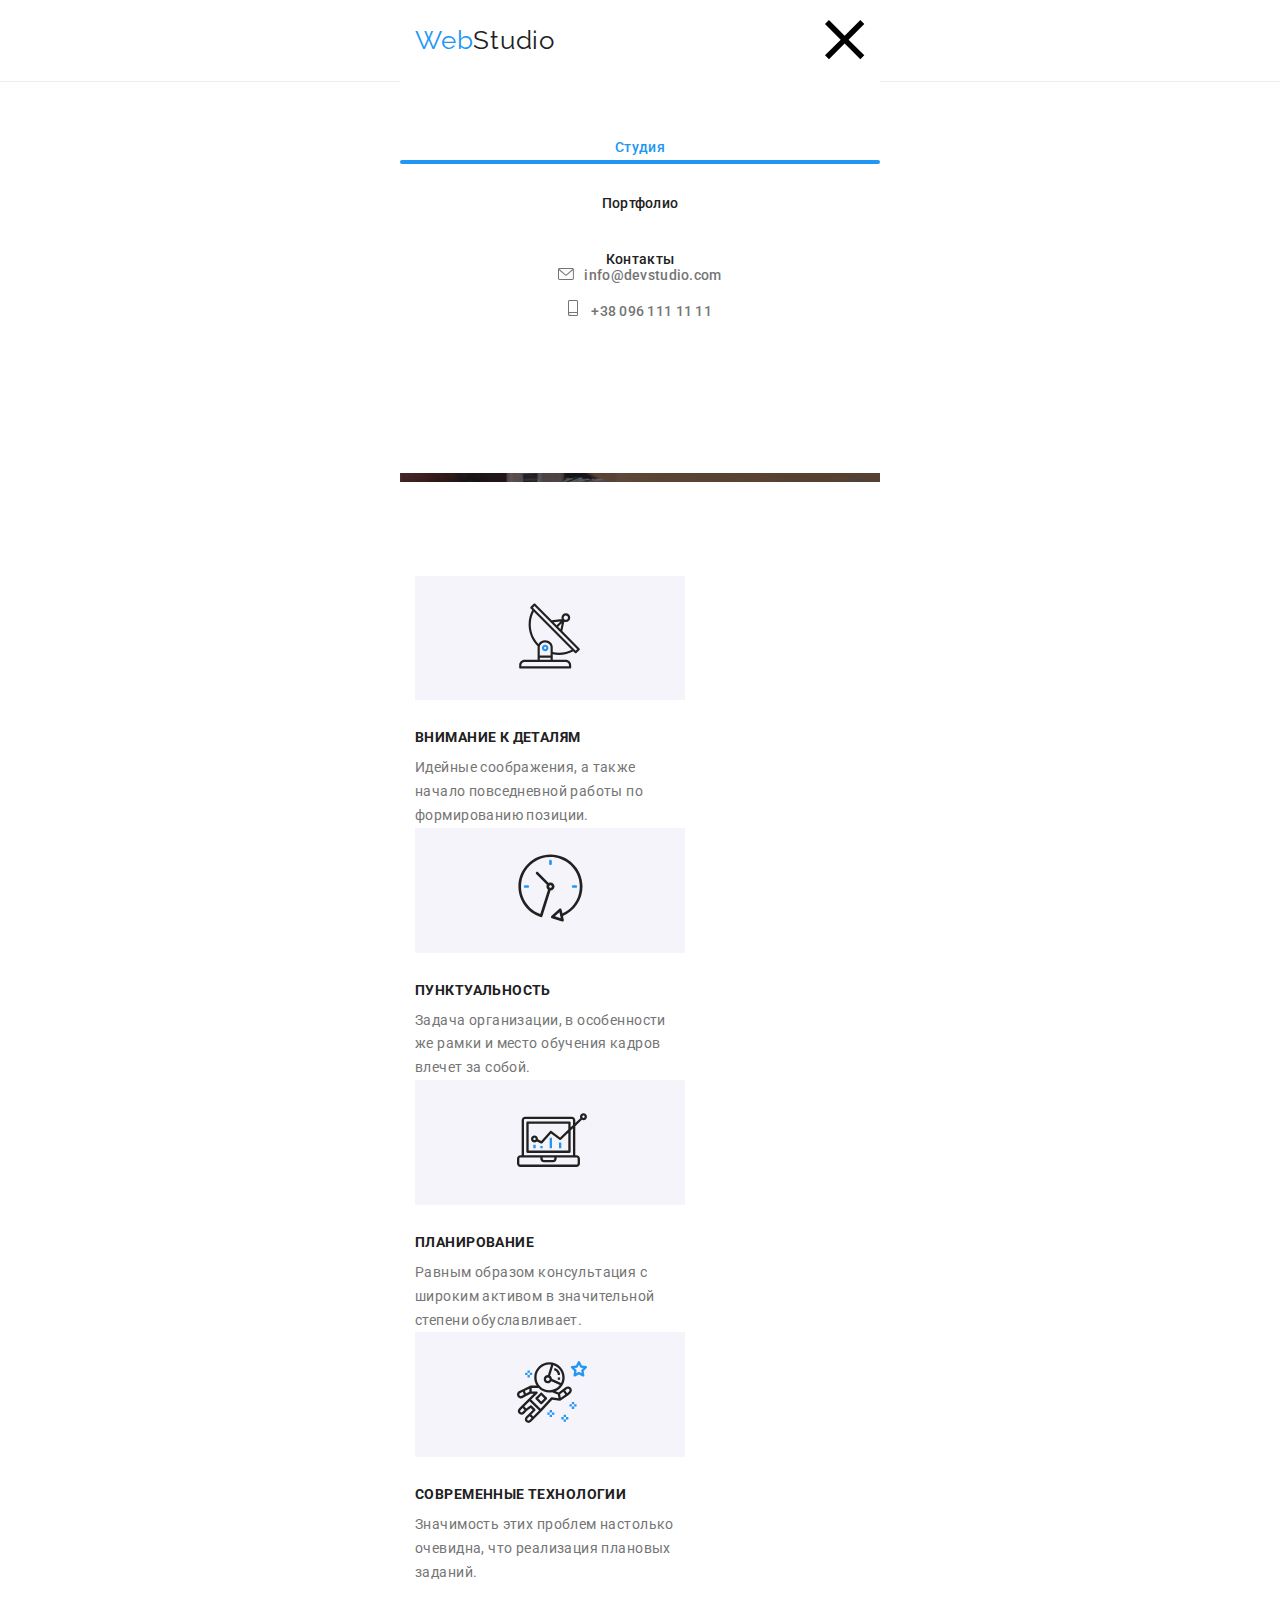
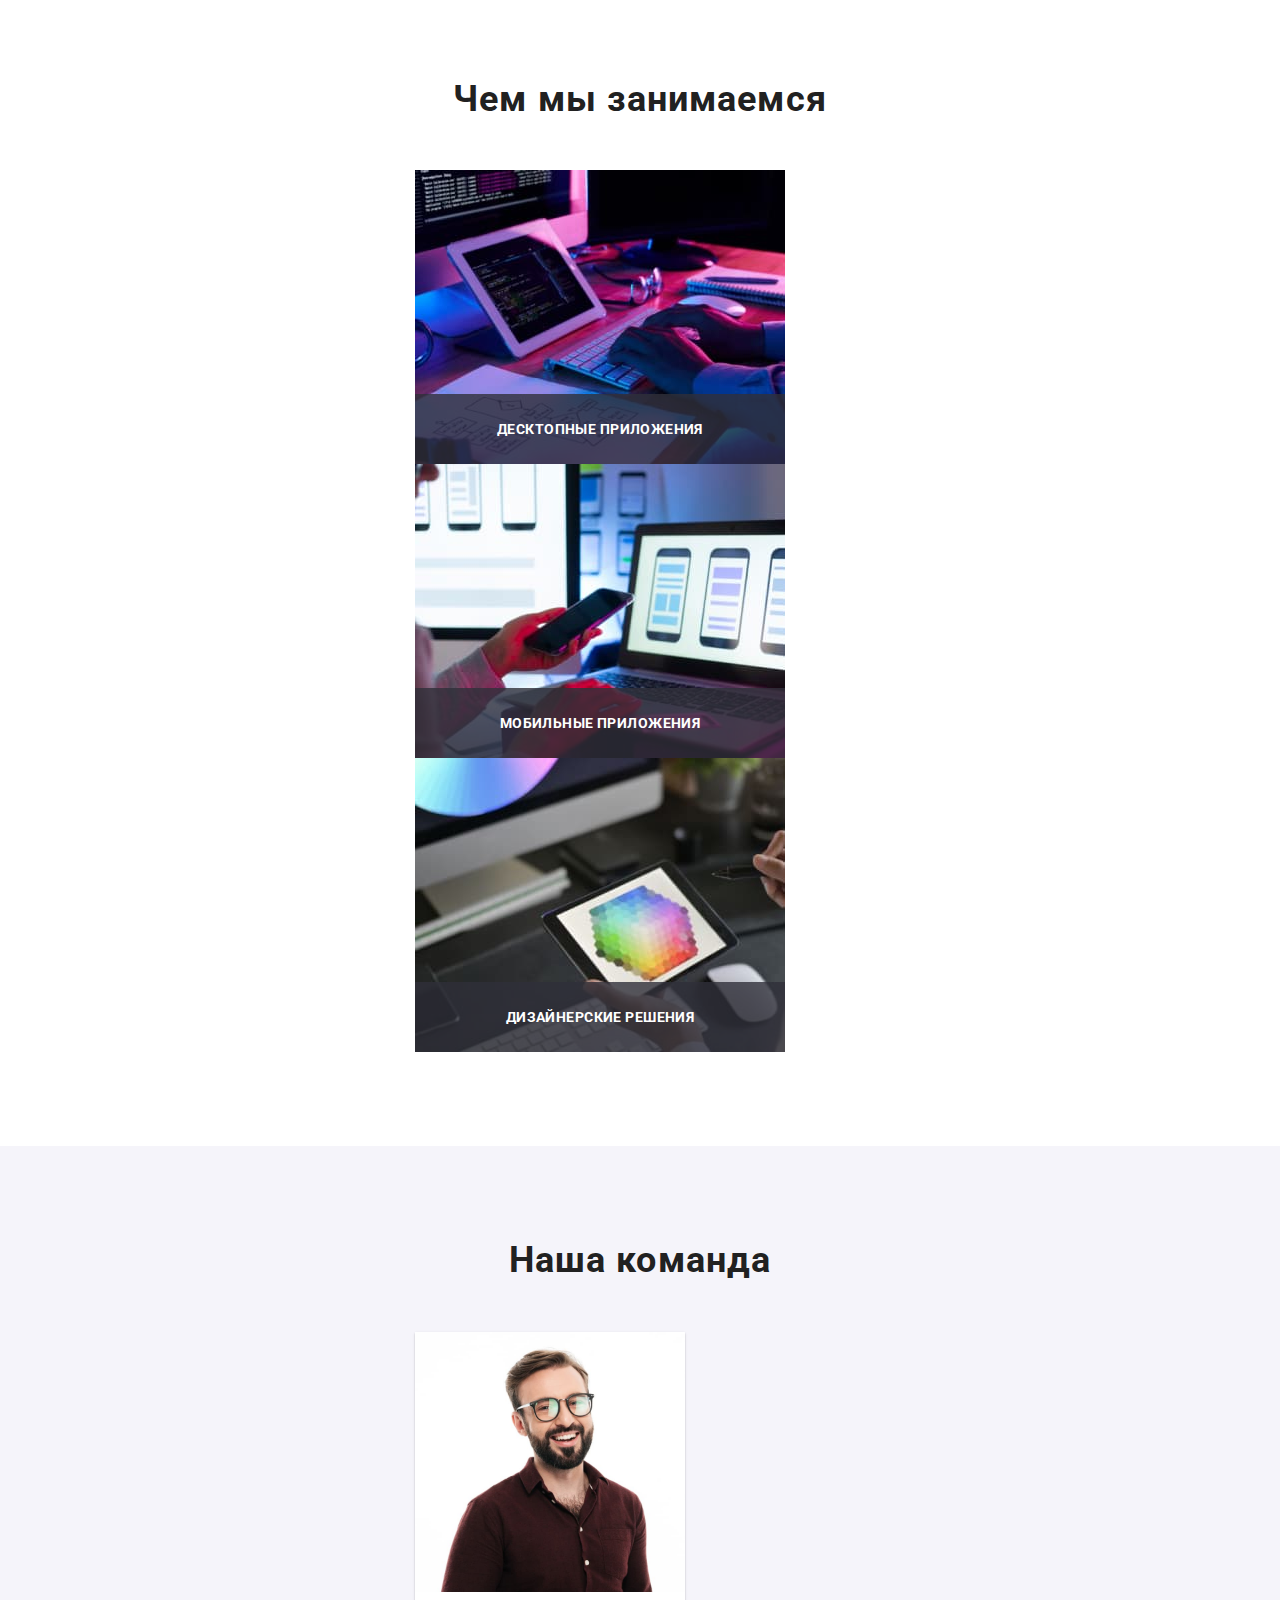
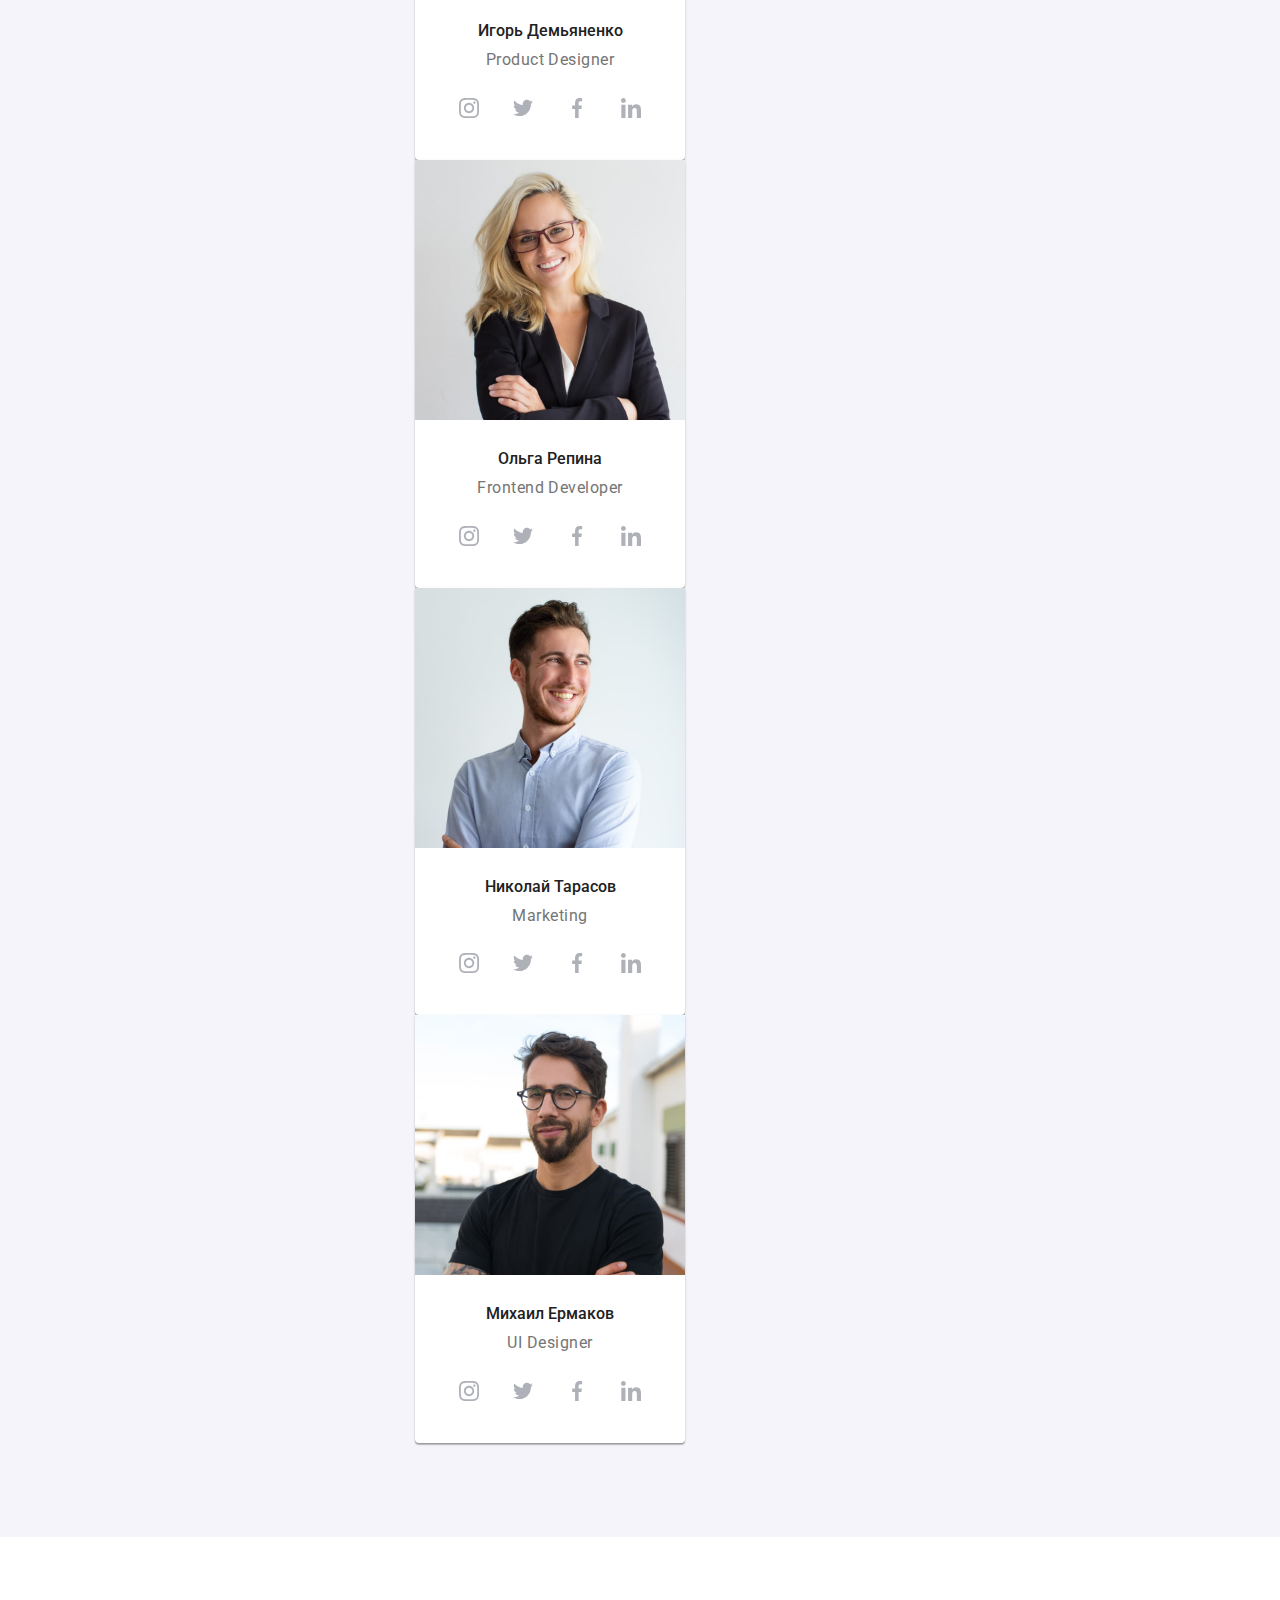
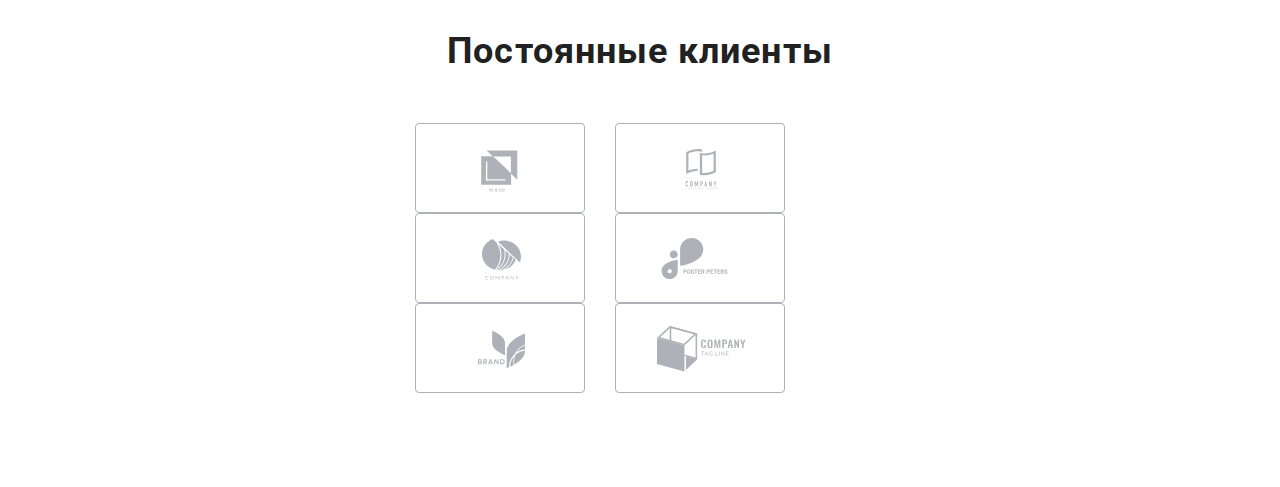
==== index.html @ 45e2780e "13" ====
<!DOCTYPE html>
<html lang="en">
    <head>
        <meta charset="UTF-8">
        <meta name="viewport" content="width=device-width, initial-scale=1.0">
        <title>Document</title>
        <link href="https://fonts.googleapis.com/css2?family=Raleway:wght@700&family=Roboto:wght@400;500;700;900&display=swap" 
        rel="stylesheet">
        <!-- <link rel="stylesheet" href="https://cdnjs.cloudflare.com/ajax/libs/modern-normalize/1.0.0/modern-normalize.css"> -->
        <link rel="stylesheet" href="./css/main.min.css">
    </head>
    <body>
    <!--Верхняя линия-->
    <header class="page-header">
        <div class="container ">
            <nav class="nav">
                <a href="./index.html" class="logo-white" > <span class="logo-bl">Web</span>Studio</a>
                <button type="button" class="menu-button is-open" data-menu-button>
                    <svg width="40px" height="40px">
                        <use class="icon-cross" href="./images/sprite.svg#cross"></use>
                        <use class="icon-menu" href="./images/sprite.svg#menu"></use>
                    </svg>
                </button>
                <div class="menu-container is-open" data-menu-button>
                    <ul class="site-nav list">
                        <li class="item"><a href="./index.html" class="link current" >Студия</a></li>
                        <li class="item"><a href="./portfolio.html" class="link">Портфолио</a></li>
                        <li class="item"><a href="" class="link">Контакты</a></li>
                    </ul>
                    <ul class="adress-nav list">
                        <li class="item"><a href="mailto:info@devstudio.com" class="link adress-nav-cont"><svg class="envelope" width="16px" height="12px"><use href="./images/sprite.svg#envelope"></use></svg>info@devstudio.com</a></li>
                        <li class="item"><a href="tel:+380961111111" class="link adress-nav-cont"><svg class="phone" width="10px" height="16px"><use href="./images/sprite.svg#phone"></use></svg> +38 096 111 11 11</a></li>
                    </ul>
                </div>
            </nav>
        </div>
    </header>
    
    <main>
    <!-- Шапка -->
        <section class="hero">
            <div class="container">
                <h1 class="hero-title">Эффективные решения для вашего бизнеса</h1>
                <button type="submit" class="hero-button" data-modal-open>Заказать услугу</button>
            </div>
        </section>
    <!--Особенности-->
        <section class="section-features">
            <div class="container">
                <h2 class="visually-hidden">Наши особенности</h2>
                <ul class="section-features-container list">
                    <li class="item">
                        <div class="bg">
                            <svg class="antenna">
                                <use href="./images/sprite.svg#antenna"></use>
                            </svg>
                        </div>
                        <h3 class="features-title-name">Внимание к деталям</h3>
                        <p class="features-name">Идейные соображения, а также начало повседневной работы по формированию позиции.</p>
                    </li>
                    <li class="item">
                        <div class="bg">
                            <svg class="clock">
                                <use href="./images/sprite.svg#clock"></use>
                            </svg>
                        </div>
                        <h3 class="features-title-name">Пунктуальность</h3>
                        <p class="features-name"> Задача организации, в особенности же рамки и место обучения кадров влечет за собой.</p>
                    </li>
                    <li class="item">
                        <div class="bg">
                            <svg class="diagram">
                                <use href="./images/sprite.svg#diagram"></use>
                            </svg>
                        </div>
                        <h3 class="features-title-name">Планирование</h3>
                        <p class="features-name">Равным образом консультация с широким активом в значительной степени обуславливает.</p>
                    </li>
                    <li class="item">
                        <div class="bg">
                            <svg class="astronaut">
                                <use href="./images/sprite.svg#astronaut"></use>
                            </svg>
                        </div>
                        <h3 class="features-title-name">Современные технологии</h3>
                        <p class="features-name">Значимость этих проблем настолько очевидна, что реализация плановых заданий.</p>
                    </li>
                </ul>
            </div>
        </section>
    <!--Чем мы занимаемся-->
        <section class="section-service">
            <div class="container">
                <h2 class="section-title">Чем мы занимаемся</h2>
                <ul class="section-service-container list">
                    <li class="item"><a href=""><img src="./images/icon1.jpg" alt="Чем мы занимаемся фото 1" width="370"></a>
                        <p class="label">Десктопные приложения</p></li>
                    <li class="item"><a href=""><img src="./images/icon2.jpg" alt="Чем мы занимаемся фото 2" width="370"></a>
                        <p class="label">Мобильные приложения</p></li>
                    <li class="item"><a href=""><img src="./images/icon3.jpg" alt="Чем мы занимаемся фото 3" width="370"></a>
                        <p class="label">Дизайнерские решения</p></li>
                </ul>
            </div>
        </section>
    <!--Наша команда-->
        <section class="section-workers">
            <div class="container">
                <h2 class="section-title">Наша команда</h2>
                <ul class="section-workers-container list">
                    <li class="workers-title-item  item">
                        <a href=""><img src="./images/worker1.jpg" alt="Наш сотрудник 1" width="270"></a>
                        <h3 class="workers-title-name">Игорь Демьяненко</h3>
                        <p class="workers-duties">Product Designer</p>
                        <ul class="social-link list">
                            <li><a href="" class="link-social"><svg class="icon-social" width="20px" height="20px"><use href="./images/sprite.svg#instagram"></use></svg></a></li>
                            <li><a href="" class="link-social"><svg class="icon-social" width="20px" height="20px"><use href="./images/sprite.svg#twitter"></use></svg></a></li>
                            <li><a href="" class="link-social"><svg class="icon-social" width="20px" height="20px"><use href="./images/sprite.svg#facebook"></use></svg></a></li>
                            <li><a href="" class="link-social"><svg class="icon-social" width="20px" height="20px"><use href="./images/sprite.svg#linkedin"></use></svg></a></li>
                        </ul>
                    </li>
                    <li class="workers-title-item item"><a href=""><img src="./images/worker2.jpg" alt="Наш сотрудник 2" width="270"></a>
                        <h3 class="workers-title-name">Ольга Репина</h3>
                        <p class="workers-duties">Frontend Developer</p>
                        <ul class="social-link list">
                            <li><a href="" class="link-social"><svg class="icon-social" width="20px" height="20px"><use href="./images/sprite.svg#instagram"></use></svg></a></li>
                            <li><a href="" class="link-social"><svg class="icon-social" width="20px" height="20px"><use href="./images/sprite.svg#twitter"></use></svg></a></li>
                            <li><a href="" class="link-social"><svg class="icon-social" width="20px" height="20px"><use href="./images/sprite.svg#facebook"></use></svg></a></li>
                            <li><a href="" class="link-social"><svg class="icon-social" width="20px" height="20px"><use href="./images/sprite.svg#linkedin"></use></svg></a></li>
                        </ul>
                    </li>
                    <li class="workers-title-item item"><a href=""><img src="./images/worker3.jpg" alt="Наш сотрудник 3" width="270"></a>
                        <h3 class="workers-title-name">Николай Тарасов</h3>
                        <p class="workers-duties">Marketing</p>
                        <ul class="social-link list">
                            <li><a href="" class="link-social"><svg class="icon-social" width="20px" height="20px"><use href="./images/sprite.svg#instagram"></use></svg></a></li>
                            <li><a href="" class="link-social"><svg class="icon-social" width="20px" height="20px"><use href="./images/sprite.svg#twitter"></use></svg></a></li>
                            <li><a href="" class="link-social"><svg class="icon-social" width="20px" height="20px"><use href="./images/sprite.svg#facebook"></use></svg></a></li>
                            <li><a href="" class="link-social"><svg class="icon-social" width="20px" height="20px"><use href="./images/sprite.svg#linkedin"></use></svg></a></li>
                        </ul>
                    </li>
                    <li class="workers-title-item item"><a href=""><img src="./images/worker4.jpg" alt="Наш сотрудник 4" width="270"></a>
                        <h3 class="workers-title-name"> Михаил Ермаков</h3>
                        <p class="workers-duties">UI Designer</p>
                        <ul class="social-link list">
                            <li><a href="" class="link-social"><svg class="icon-social" width="20px" height="20px"><use href="./images/sprite.svg#instagram"></use></svg></a></li>
                            <li><a href="" class="link-social"><svg class="icon-social" width="20px" height="20px"><use href="./images/sprite.svg#twitter"></use></svg></a></li>
                            <li><a href="" class="link-social"><svg class="icon-social" width="20px" height="20px"><use href="./images/sprite.svg#facebook"></use></svg></a></li>
                            <li><a href="" class="link-social"><svg class="icon-social" width="20px" height="20px"><use href="./images/sprite.svg#linkedin"></use></svg></a></li>
                        </ul>
                    </li>
                </ul>
            </div>
        </section> 
        <!--Постоянные клиенты-->
        <section class="section-regular-clients">
            <div class="container">
                <h2 class="section-title">Постоянные клиенты</h2>
                <ul class="clients-link-container list">
                    <li class="item"><a href="" class="link-clients comp1"><svg class="icon-clients" width="44px" height="49px"><use href="./images/sprite.svg#logocomp1"></use></svg></a></li>
                    <li class="item"><a href="" class="link-clients comp2"><svg class="icon-clients" width="40px" height="52px"><use href="./images/sprite.svg#logocomp2"></use></svg></a></li>
                    <li class="item"><a href="" class="link-clients comp3"><svg class="icon-clients" width="41px" height="43px"><use href="./images/sprite.svg#logocomp3"></use></svg></a></li>
                    <li class="item"><a href="" class="link-clients comp4"><svg class="icon-clients" width="80px" height="42px"><use href="./images/sprite.svg#logocomp4"></use></svg></a></li>
                    <li class="item"><a href="" class="link-clients comp5"><svg class="icon-clients" width="59px" height="47px"><use href="./images/sprite.svg#logocomp5"></use></svg></a></li>
                    <li class="item"><a href="" class="link-clients comp6"><svg class="icon-clients" width="89px" height="46px"><use href="./images/sprite.svg#logocomp6"></use></svg></a></li>
                </ul>
            </div>
        </section>   
    </main>
    <!--Подвал-->
    <!-- <footer class="footer">
        <div class="container">
            <div class="footer-join">
                <div class="adress-footer-column">
                    <a href="./index.html" class="logo-black" > <span class="logo-bl">Web</span>Studio</a>
                    <ul class="adress-nav-footer list">
                        <li><address class="footer-address">г. Киев, пр-т Леси Украинки, 26</address></li>
                        <li><a href="mailto:info@devstudio.com" class="link mailto-link">info@devstudio.com</a></li>
                        <li><a href="tel:+380961111111" class="link">+38 096 111 11 11</a></li>
                    </ul>
                </div>
                <div class="social-footer-column">
                    <p>присоединяйтесь</p>
                    <ul class="social-link-footer list">
                        <li><a href="" class="link-social-footer"><svg class="icon-social-footer" width="20px" height="20px"><use href="./images/sprite.svg#instagram"></use></svg></a></li>
                        <li><a href="" class="link-social-footer"><svg class="icon-social-footer" width="20px" height="20px"><use href="./images/sprite.svg#twitter"></use></svg></a></li>
                        <li><a href="" class="link-social-footer"><svg class="icon-social-footer" width="20px" height="20px"><use href="./images/sprite.svg#facebook"></use></svg></a></li>
                        <li><a href="" class="link-social-footer"><svg class="icon-social-footer" width="20px" height="20px"><use href="./images/sprite.svg#linkedin"></use></svg></a></li>
                    </ul>
                </div>
                <div class="email-footer-column">
                    <label for="email" class="email-footer-label">Подпишитесь на рассылку</label>
                    <div class="email-footer-button">
                        <input class="email-footer-input" type="email" name="email" id="email" placeholder="E-mail" />
                        <button type="submit" class="email-button-send">Подписаться<svg class="icon-send" width="24px" height="24px"><use href="./images/sprite.svg#send"></use></svg></button>
                    </div>
                </div>
            </div>
        </div>
    </footer> -->
        <div class="backdrop is-hidden" data-modal>
            <div class="modal">
                <button class="button-close" data-modal-close><svg class="icon-close" width="11px" height="11px"><use href="./images/sprite.svg#close"></use></svg></button>
                <form class="form">
                    <p>Оставьте свои данные, мы вам перезвоним</p>
                    <div class="form-fild">
                        <label for="username">Имя</label>
                        <input type="text" name="username" id="username" />
                        <span class="icon"><svg width="18px" height="18px"><use href="./images/sprite.svg#icon-person-black"></use></svg></span>
                    </div>
                    <div class="form-fild">
                        <label for="phone_number">Телефон</label>
                        <input type="tel" name="phone_number" id="phone_number" />
                        <span class="icon"><svg width="18px" height="18px"><use href="./images/sprite.svg#icon-phone-black"></use></svg></span>
                    </div>
                    <div class="form-fild">
                        <label for="email">Почта</label>
                        <input type="email" name="email" id="email" />
                        <span class="icon"><svg width="18px" height="18px"><use href="./images/sprite.svg#icon-email-black"></use></svg></span>
                    </div>
                    <div class="form-fild">
                        <label for="feedback">Комментарий</label>
                        <textarea name="feedback" rows="5" id="feedback" placeholder="Введите текст"></textarea>
                    </div>

                    <div class="checkbox-agreement">
                        <label class="checkbox-label">
                            <input  type="checkbox" class="checkbox" name="agreement" />
                            <span class="icon-checkbox"></span>
                            Соглашаюсь с рассылкой и принимаю <a href="./index.html" class="logo-agreement" > Условия договора </a>
                        </label>
                    </div>
                    <button type="submit">Отправить</button>
                    </div>
                </form>

            </div>
        </div>
        <script src="./js/modal.js"></script>   
    </body>
</html>
---- css/main.min.css ----
/*! modern-normalize v1.0.0 | MIT License | https://github.com/sindresorhus/modern-normalize */*,*::before,*::after{-webkit-box-sizing:border-box;box-sizing:border-box}:root{-moz-tab-size:4;-o-tab-size:4;tab-size:4}html{line-height:1.15;-webkit-text-size-adjust:100%}body{margin:0}body{font-family:system-ui,-apple-system,"Segoe UI",Roboto,Helvetica,Arial,sans-serif,"Apple Color Emoji","Segoe UI Emoji"}hr{height:0;color:inherit}abbr[title]{-webkit-text-decoration:underline dotted;text-decoration:underline dotted}b,strong{font-weight:bolder}code,kbd,samp,pre{font-family:ui-monospace, SFMono-Regular, Consolas, 'Liberation Mono', Menlo, monospace;font-size:1em}small{font-size:80%}sub,sup{font-size:75%;line-height:0;position:relative;vertical-align:baseline}sub{bottom:-0.25em}sup{top:-0.5em}table{text-indent:0;border-color:inherit}button,input,optgroup,select,textarea{font-family:inherit;font-size:100%;line-height:1.15;margin:0}button,select{text-transform:none}button,[type='button'],[type='reset'],[type='submit']{-webkit-appearance:button}::-moz-focus-inner{border-style:none;padding:0}:-moz-focusring{outline:1px dotted ButtonText}:-moz-ui-invalid{box-shadow:none}legend{padding:0}progress{vertical-align:baseline}::-webkit-inner-spin-button,::-webkit-outer-spin-button{height:auto}[type='search']{-webkit-appearance:textfield;outline-offset:-2px}::-webkit-search-decoration{-webkit-appearance:none}::-webkit-file-upload-button{-webkit-appearance:button;font:inherit}summary{display:list-item}.list{padding:0px;margin:0px;list-style:none}.visually-hidden{position:absolute;clip:rect(0 0 0 0);width:1px;height:1px;margin:-1px}.logo-bl{color:#2196F3}.container{margin-left:auto;margin-right:auto;width:480px;padding-left:15px;padding-right:15px}header>.container{display:-webkit-box;display:-ms-flexbox;display:flex;-webkit-box-align:center;-ms-flex-align:center;align-items:center}img{display:block;max-width:100%;height:auto}.section-title{color:#212121;font-weight:700;font-size:36px;line-height:1.16;letter-spacing:0.03em;text-align:center;margin-top:0px;margin-bottom:50px}header{border-bottom:1px solid #ECECEC}body{background-color:#fff;color:#757575;font-family:Roboto,sans-serif;font-weight:400}.page-header .container{position:relative;border-bottom:1px solid #ECECEC}.page-header .nav{display:-webkit-box;display:-ms-flexbox;display:flex;-webkit-box-align:center;-ms-flex-align:center;align-items:center;-webkit-box-pack:justify;-ms-flex-pack:justify;justify-content:space-between;min-height:80px;width:100%}.logo-white{color:#212121;font-family:Raleway,sans-serif;font-size:26px;line-height:1.19;letter-spacing:0.03em;text-decoration:none}.nav .menu-button{display:-webkit-inline-box;display:-ms-inline-flexbox;display:inline-flex;margin:0;padding:0;border:none;background-color:transparent}.menu-button .icon-cross{display:none}.menu-button.is-open .icon-cross{display:block}.menu-button.is-open .icon-menu{display:none}.menu-container{display:none;position:absolute;top:100%;left:0;width:100%;height:393px;padding-top:60px;padding-bottom:60px;text-align:center;font-size:20px;background-color:white}.menu-container.is-open{display:block}.site-nav .item{position:relative}.site-nav .item:not(:last-child){margin-bottom:40px}.site-nav .link{display:block;color:#212121;font-weight:500;font-size:14px;line-height:1.14;letter-spacing:0.02em;text-decoration:none;-webkit-transition:color 250ms cubic-bezier(0.4, 0, 0.2, 1);transition:color 250ms cubic-bezier(0.4, 0, 0.2, 1)}.site-nav .link:hover,.site-nav .link:focus{color:#2196F3;text-decoration:none}.site-nav .link.current{color:#2196F3}.site-nav .link.current::after{position:absolute;bottom:-8px;border-radius:2px;content:"";display:block;width:100%;height:4px;background-color:#2196F3}.adress-nav .item:not(:last-child){margin-bottom:16px}.adress-nav .link{display:block;color:#757575;font-weight:500;font-size:14px;line-height:1.14;letter-spacing:0.02em;text-decoration:none;-webkit-transition:color 250ms cubic-bezier(0.4, 0, 0.2, 1);transition:color 250ms cubic-bezier(0.4, 0, 0.2, 1)}.adress-nav .link:hover,.adress-nav .link:focus{color:#2196F3}.adress-nav-cont{display:-webkit-box;display:-ms-flexbox;display:flex;-webkit-box-align:center;-ms-flex-align:center;align-items:center}.envelope{margin-right:10px;fill:currentColor;-webkit-transition:color 250ms cubic-bezier(0.4, 0, 0.2, 1);transition:color 250ms cubic-bezier(0.4, 0, 0.2, 1)}.phone{margin-right:10px;fill:currentColor;-webkit-transition:color 250ms cubic-bezier(0.4, 0, 0.2, 1);transition:color 250ms cubic-bezier(0.4, 0, 0.2, 1)}.hero{background-color:#C4C4C4;text-align:center;padding-top:118px;padding-bottom:118px;max-width:480px;height:400px;margin-left:auto;margin-right:auto;background-image:-webkit-gradient(linear, left top, right top, from(rgba(47,48,58,0.4)), to(rgba(47,48,58,0.4))),url("../images/hero-photo.jpg");background-image:linear-gradient(to right, rgba(47,48,58,0.4), rgba(47,48,58,0.4)),url("../images/hero-photo.jpg");background-repeat:no-repeat;background-position:center;background-size:cover}.hero .hero-title{color:#fff;font-weight:900;font-size:26px;line-height:1.36;letter-spacing:0.06em;text-align:center;text-transform:uppercase;margin-left:auto;margin-right:auto;margin-top:0px;margin-bottom:30px;width:360px}.hero .hero-button{background-color:#2196F3;color:#fff;font-weight:700;font-size:16px;line-height:1.87;letter-spacing:0.06em;border-radius:4px;padding:10px 32px;min-width:200px;cursor:pointer}.section-features{background-color:#fff;padding-top:94px;padding-bottom:94px}.section-features .features-title-name{color:#212121;font-weight:700;font-size:14px;line-height:1.14;letter-spacing:0.03em;text-transform:uppercase;margin-top:0px;margin-bottom:10px}.section-features .features-name{font-size:14px;line-height:1.71;letter-spacing:0.03em;margin-top:0px;margin-bottom:0px}.section-features-container{display:-webkit-box;display:-ms-flexbox;display:flex;-ms-flex-wrap:wrap;flex-wrap:wrap}.section-features-container .item{width:270px}.section-features-container .item:not(:last-child){margin-right:30px}.bg{padding:25px 102px;background-color:#F5F4FA;margin-bottom:30px}.antenna{width:65px;height:70px;fill:currentColor}.clock{width:67px;height:70px;fill:currentColor}.diagram{width:70px;height:70px;fill:currentColor}.astronaut{width:70px;height:70px;fill:currentColor}.section-service{background-color:#fff;padding-top:0px;padding-bottom:94px}.section-service-container{display:-webkit-box;display:-ms-flexbox;display:flex;-ms-flex-wrap:wrap;flex-wrap:wrap}.section-service-container .item{width:370px;position:relative}.section-service-container .item:not(:last-child){margin-right:30px}.item>.label{position:absolute;bottom:0;margin:0;width:370px;height:70px;padding-top:27px;padding-bottom:27px;font-weight:700;font-size:14px;line-height:1,14;text-align:center;letter-spacing:0.03em;text-transform:uppercase;color:#fff;background:rgba(47,48,58,0.8)}.section-workers{background-color:#F5F4FA;padding-top:94px;padding-bottom:94px}.section-workers .workers-title-name{color:#212121;font-weight:500;font-size:16px;line-height:1.18;margin-top:30px;margin-bottom:10px;text-align:center}.section-workers p{font-size:16px;line-height:1.18;letter-spacing:0.03em;margin-top:0px;margin-bottom:16px;text-align:center}.section-workers-container{display:-webkit-box;display:-ms-flexbox;display:flex;-ms-flex-wrap:wrap;flex-wrap:wrap}.section-workers-container .item:not(:last-child){margin-right:30px}.workers-title-item{background-color:#fff;-webkit-box-shadow:0px 1px 3px rgba(0,0,0,0.12),0px 1px 1px rgba(0,0,0,0.14),0px 2px 1px rgba(0,0,0,0.2);box-shadow:0px 1px 3px rgba(0,0,0,0.12),0px 1px 1px rgba(0,0,0,0.14),0px 2px 1px rgba(0,0,0,0.2);border-radius:0px 0px 4px 4px}.social-link{display:-webkit-box;display:-ms-flexbox;display:flex;-ms-flex-wrap:wrap;flex-wrap:wrap;margin:0px 32px 30px 32px;-webkit-box-pack:justify;-ms-flex-pack:justify;justify-content:space-between;list-style:none}.link-social{color:#AFB1B8;background-color:#fff;padding:12px;width:44px;height:44px;border:none;display:block;border-radius:50%;-webkit-transition:color 250ms cubic-bezier(0.4, 0, 0.2, 1),background-color 250ms cubic-bezier(0.4, 0, 0.2, 1);transition:color 250ms cubic-bezier(0.4, 0, 0.2, 1),background-color 250ms cubic-bezier(0.4, 0, 0.2, 1)}.link-social:hover,.link-social:focus{background-color:#2196F3;color:#fff}.icon-social{fill:currentColor}.section-regular-clients{background-color:#fff;padding-top:94px;padding-bottom:94px}.clients-link-container{display:-webkit-box;display:-ms-flexbox;display:flex;-ms-flex-wrap:wrap;flex-wrap:wrap}.clients-link-container .item:not(:last-child){margin-right:30px}.link-clients{color:#AFB1B8;width:170px;height:90px;border:1px solid #AFB1B8;-webkit-box-sizing:border-box;box-sizing:border-box;display:block;border-radius:4px;-webkit-transition:color 250ms cubic-bezier(0.4, 0, 0.2, 1),border 250ms cubic-bezier(0.4, 0, 0.2, 1);transition:color 250ms cubic-bezier(0.4, 0, 0.2, 1),border 250ms cubic-bezier(0.4, 0, 0.2, 1)}.link-clients:hover,.link-clients:focus{color:#2196F3;border:1px solid #2196F3;-webkit-box-sizing:border-box;box-sizing:border-box;border-radius:4px}.icon-clients{fill:currentColor}.comp1{padding:24px 63px 21px 63px}.comp2{padding:19px 65px}.comp3{padding:24px 64px 23px 65px}.comp4{padding:24px 45px}.comp5{padding:22px 55px 21px 56px}.comp6{padding:22px 40px 22px 41px}.footer{background-color:#2F303A;padding-top:60px;padding-bottom:60px}.footer .footer-address-nav{color:#757575;font-size:14px;line-height:1.71;letter-spacing:0.03em}.footer-join{display:-webkit-box;display:-ms-flexbox;display:flex;-webkit-box-pack:justify;-ms-flex-pack:justify;justify-content:space-between}.adress-footer-column{display:-webkit-box;display:-ms-flexbox;display:flex;-webkit-box-orient:vertical;-webkit-box-direction:normal;-ms-flex-direction:column;flex-direction:column;margin-right:70px}.logo-black{display:block;margin-bottom:20px;color:#fff;font-family:Raleway,sans-serif;font-size:26px;line-height:1.19;letter-spacing:0.03em;text-decoration:none}.footer-address{color:#fff;font-style:inherit;font-size:14px;margin-bottom:9px}.adress-nav-footer .link{color:#757575;font-weight:500;font-size:14px;line-height:1.14;letter-spacing:0.02em;text-decoration:none;-webkit-transition:color 250ms cubic-bezier(0.4, 0, 0.2, 1);transition:color 250ms cubic-bezier(0.4, 0, 0.2, 1)}.adress-nav-footer .mailto-link{display:block;margin-bottom:9px}.link:hover,.link:focus{color:#2196F3}.social-footer-column{display:-webkit-box;display:-ms-flexbox;display:flex;-webkit-box-orient:vertical;-webkit-box-direction:normal;-ms-flex-direction:column;flex-direction:column;margin-right:93px}.join{display:-webkit-box;display:-ms-flexbox;display:flex;-ms-flex-wrap:wrap;flex-wrap:wrap;-webkit-box-pack:justify;-ms-flex-pack:justify;justify-content:space-between}.footer-join p{font-family:Roboto,sans-serif;font-weight:700;font-size:14px;line-height:1.14;letter-spacing:0.03em;text-transform:uppercase;color:#fff;margin-top:0px;margin-bottom:20px}.social-link-footer{display:-webkit-box;display:-ms-flexbox;display:flex;-ms-flex-wrap:wrap;flex-wrap:wrap;width:206px;-webkit-box-pack:justify;-ms-flex-pack:justify;justify-content:space-between;list-style:none}.link-social-footer{color:#fff;padding:12px;width:44px;height:44px;border:none;display:block;border-radius:50%;background:rgba(255,255,255,0.1);-webkit-transition:background-color 250ms cubic-bezier(0.4, 0, 0.2, 1);transition:background-color 250ms cubic-bezier(0.4, 0, 0.2, 1)}.link-social-footer:hover,.link-social-footer:focus{background-color:#2196F3}.icon-social-footer{fill:currentColor}.email-footer-column{display:-webkit-box;display:-ms-flexbox;display:flex;-webkit-box-orient:vertical;-webkit-box-direction:normal;-ms-flex-direction:column;flex-direction:column}.email-footer-button{display:-webkit-box;display:-ms-flexbox;display:flex;-webkit-box-orient:horizontal;-webkit-box-direction:normal;-ms-flex-direction:row;flex-direction:row}.email-footer-label{font-family:Roboto,sans-serif;font-weight:700;font-size:14px;line-height:1.14;letter-spacing:0.03em;text-transform:uppercase;color:#fff;margin-bottom:20px}.email-footer-input{margin-right:12px;padding-left:16px;width:358px;height:50px;background:#2F303A;border:1px solid rgba(255,255,255,0.3);-webkit-box-sizing:border-box;box-sizing:border-box;-webkit-filter:drop-shadow(0px 4px 4px rgba(0,0,0,0.15));filter:drop-shadow(0px 4px 4px rgba(0,0,0,0.15));border-radius:4px;color:rgba(255,255,255,0.6)}.email-button-send{width:200px;padding:10px 28px;font-family:Roboto,sans-serif;font-weight:700;font-size:16px;line-height:1.87;display:-webkit-box;display:-ms-flexbox;display:flex;-webkit-box-align:center;-ms-flex-align:center;align-items:center;text-align:center;letter-spacing:0.06em;color:#fff;background:#2196F3;-webkit-box-shadow:0px 4px 4px rgba(0,0,0,0.15);box-shadow:0px 4px 4px rgba(0,0,0,0.15);border-radius:4px}.icon-send{margin-left:10px}.backdrop{position:fixed;top:0;left:0;width:100%;height:100%;background:rgba(0,0,0,0.2)}.backdrop.is-hidden{opacity:0;pointer-events:none}.modal{max-width:528px;max-height:581px;position:absolute;left:50%;top:50%;-webkit-transform:translate(-50%, -50%);transform:translate(-50%, -50%);background:#fff;-webkit-box-shadow:0px 1px 3px rgba(0,0,0,0.12),0px 1px 1px rgba(0,0,0,0.14),0px 2px 1px rgba(0,0,0,0.2);box-shadow:0px 1px 3px rgba(0,0,0,0.12),0px 1px 1px rgba(0,0,0,0.14),0px 2px 1px rgba(0,0,0,0.2);border-radius:4px}.button-close{position:absolute;right:8px;top:8px;width:30px;height:30px;background:#fff;border:1px solid rgba(0,0,0,0.1);-webkit-box-sizing:border-box;box-sizing:border-box;border-radius:50%;-webkit-transition:fill 250ms cubic-bezier(0.4, 0, 0.2, 1);transition:fill 250ms cubic-bezier(0.4, 0, 0.2, 1)}.button-close:hover,.button-close:focus{fill:#2196F3}.form{display:-webkit-box;display:-ms-flexbox;display:flex;-webkit-box-orient:vertical;-webkit-box-direction:normal;-ms-flex-direction:column;flex-direction:column;margin:40px}.form p{font-family:Roboto,sans-serif;font-weight:700;font-size:20px;line-height:1.15;text-align:center;letter-spacing:0.03em;color:#212121;margin:0px;margin-bottom:12px}.form button{width:200px;height:50px;margin:auto;background:#2196F3;-webkit-box-shadow:0px 4px 4px rgba(0,0,0,0.15);box-shadow:0px 4px 4px rgba(0,0,0,0.15);border-radius:4px;font-family:Roboto,sans-serif;font-weight:700;font-size:16px;line-height:1.87;text-align:center;letter-spacing:0.06em;color:#fff}.form-fild{position:relative;display:-webkit-box;display:-ms-flexbox;display:flex;-webkit-box-orient:vertical;-webkit-box-direction:normal;-ms-flex-direction:column;flex-direction:column;font-family:Roboto,sans-serif;font-weight:400;font-size:12px;line-height:1.16;letter-spacing:0.01em;color:#757575}.form-fild label{margin-bottom:4px}.form-fild input{display:block;margin-bottom:10px;padding-left:45px;width:448px;height:40px;border:1px solid rgba(33,33,33,0.2);-webkit-box-sizing:border-box;box-sizing:border-box;border-radius:4px}.form-fild:hover .icon,.form-fild input:focus+.icon{fill:#2196F3}.form-fild textarea{margin-bottom:20px;padding:12px 16px;width:448px;height:120px;border:1px solid rgba(33,33,33,0.2);-webkit-box-sizing:border-box;box-sizing:border-box;border-radius:4px;font-family:Roboto,sans-serif;font-weight:400;font-size:12px;line-height:1.16;letter-spacing:0.01em;color:rgba(117,117,117,0.5)}.icon{position:absolute;display:inline-block;top:27px;left:15px;-webkit-transition:fill 250ms cubic-bezier(0.4, 0, 0.2, 1);transition:fill 250ms cubic-bezier(0.4, 0, 0.2, 1)}.checkbox-agreement{display:-webkit-box;display:-ms-flexbox;display:flex;-webkit-box-pack:center;-ms-flex-pack:center;justify-content:center;-webkit-box-align:center;-ms-flex-align:center;align-items:center;margin-bottom:30px;font-family:Roboto,sans-serif;font-weight:400;font-size:14px;line-height:1.71;letter-spacing:0.03em;color:#757575}.checkbox-agreement .checkbox-label{display:-webkit-box;display:-ms-flexbox;display:flex;-webkit-box-align:center;-ms-flex-align:center;align-items:center}.checkbox-agreement .checkbox{position:absolute;width:1px;height:1px;margin:-1px;border:0;padding:0;clip:rect(0 0 0 0);overflow:hidden}.icon-checkbox{display:inline-block;width:16px;height:15px;border:2px solid black;border-radius:4px;margin-right:7px}.checkbox:checked+.icon-checkbox{border-color:#2196F3;background-color:#2196F3;background-image:url("../images/icon/icon check.svg");background-size:contain;background-origin:border-box}.logo-agreement{color:#2196F3;margin-left:5px}.section-portfolio{padding-top:94px;padding-bottom:94px}.section-portfolio .portfolio-title{color:#212121;width:322px;font-weight:700;font-size:18px;line-height:2;letter-spacing:0.06em;margin:0px}.section-portfolio .portfolio-title-name{font-size:16px;line-height:1.87;letter-spacing:0.03em;margin:0px;color:#757575}.section-portfolio-container{display:-webkit-box;display:-ms-flexbox;display:flex;-ms-flex-wrap:wrap;flex-wrap:wrap}.section-portfolio-container .section-portfolio-item:nth-child(3n){margin-right:0px}.section-portfolio-container .section-portfolio-item:nth-last-child(-n+3){margin-bottom:0px}.section-portfolio-item{width:calc((100% - 66px) / 3);margin-right:30px;margin-bottom:30px;border:1px solid #eee;-webkit-box-sizing:border-box;box-sizing:border-box}.section-portfolio-item .box{position:relative;overflow:hidden}.overlay{position:absolute;top:0;left:0;-webkit-transform:translateY(100%);transform:translateY(100%);width:100%;height:100%;background-color:rgba(33,150,243,0.9);padding:0px;margin:0px;-webkit-transition:-webkit-transform 250ms cubic-bezier(0.4, 0, 0.2, 1);transition:-webkit-transform 250ms cubic-bezier(0.4, 0, 0.2, 1);transition:transform 250ms cubic-bezier(0.4, 0, 0.2, 1);transition:transform 250ms cubic-bezier(0.4, 0, 0.2, 1), -webkit-transform 250ms cubic-bezier(0.4, 0, 0.2, 1)}.overlay p{min-width:370px;min-height:168px;color:#fff;font-size:18px;line-height:1.55;letter-spacing:0.03em;padding:63px 24px;margin:0px;border:0px}.portfolio-link:hover .overlay,.portfolio-link:focus .overlay{position:absolute;top:0;left:0;-webkit-transform:translateY(0%);transform:translateY(0%);width:100%;height:100%;background-color:rgba(33,150,243,0.9);padding:0px;margin:0px;opacity:1}.title-title-name{padding:20px 24px}.portfolio-link{text-decoration:none;-webkit-transition:-webkit-box-shadow 250ms cubic-bezier(0.4, 0, 0.2, 1);transition:-webkit-box-shadow 250ms cubic-bezier(0.4, 0, 0.2, 1);transition:box-shadow 250ms cubic-bezier(0.4, 0, 0.2, 1);transition:box-shadow 250ms cubic-bezier(0.4, 0, 0.2, 1), -webkit-box-shadow 250ms cubic-bezier(0.4, 0, 0.2, 1)}.portfolio-link:hover,.portfolio-link:focus{display:block;-webkit-box-shadow:0px 1px 1px rgba(0,0,0,0.12),0px 4px 4px rgba(0,0,0,0.06),1px 4px 6px rgba(0,0,0,0.16);box-shadow:0px 1px 1px rgba(0,0,0,0.12),0px 4px 4px rgba(0,0,0,0.06),1px 4px 6px rgba(0,0,0,0.16)}.section-portfolio-button{display:-webkit-box;display:-ms-flexbox;display:flex;margin-bottom:50px;-webkit-box-pack:center;-ms-flex-pack:center;justify-content:center}.section-portfolio-button .item:not(:last-child){margin-right:8px}.filter-button{background-color:#F5F4FA;color:#212121;font-weight:500;font-size:16px;line-height:1.62;letter-spacing:0.03em;border-radius:4px;padding:6px 22px;min-width:200px;cursor:pointer;min-width:73px;border:0px;-webkit-transition:background-color 250ms cubic-bezier(0.4, 0, 0.2, 1),color 250ms cubic-bezier(0.4, 0, 0.2, 1),-webkit-box-shadow 250ms cubic-bezier(0.4, 0, 0.2, 1);transition:background-color 250ms cubic-bezier(0.4, 0, 0.2, 1),color 250ms cubic-bezier(0.4, 0, 0.2, 1),-webkit-box-shadow 250ms cubic-bezier(0.4, 0, 0.2, 1);transition:background-color 250ms cubic-bezier(0.4, 0, 0.2, 1),color 250ms cubic-bezier(0.4, 0, 0.2, 1),box-shadow 250ms cubic-bezier(0.4, 0, 0.2, 1);transition:background-color 250ms cubic-bezier(0.4, 0, 0.2, 1),color 250ms cubic-bezier(0.4, 0, 0.2, 1),box-shadow 250ms cubic-bezier(0.4, 0, 0.2, 1),-webkit-box-shadow 250ms cubic-bezier(0.4, 0, 0.2, 1)}.filter-button:hover,.filter-button:focus{background-color:#2196F3;color:#fff;-webkit-box-shadow:0px 3px 1px rgba(0,0,0,0.1),0px 1px 2px rgba(0,0,0,0.08),0px 2px 2px rgba(0,0,0,0.12);box-shadow:0px 3px 1px rgba(0,0,0,0.1),0px 1px 2px rgba(0,0,0,0.08),0px 2px 2px rgba(0,0,0,0.12)}
/*# sourceMappingURL=main.min.css.map */
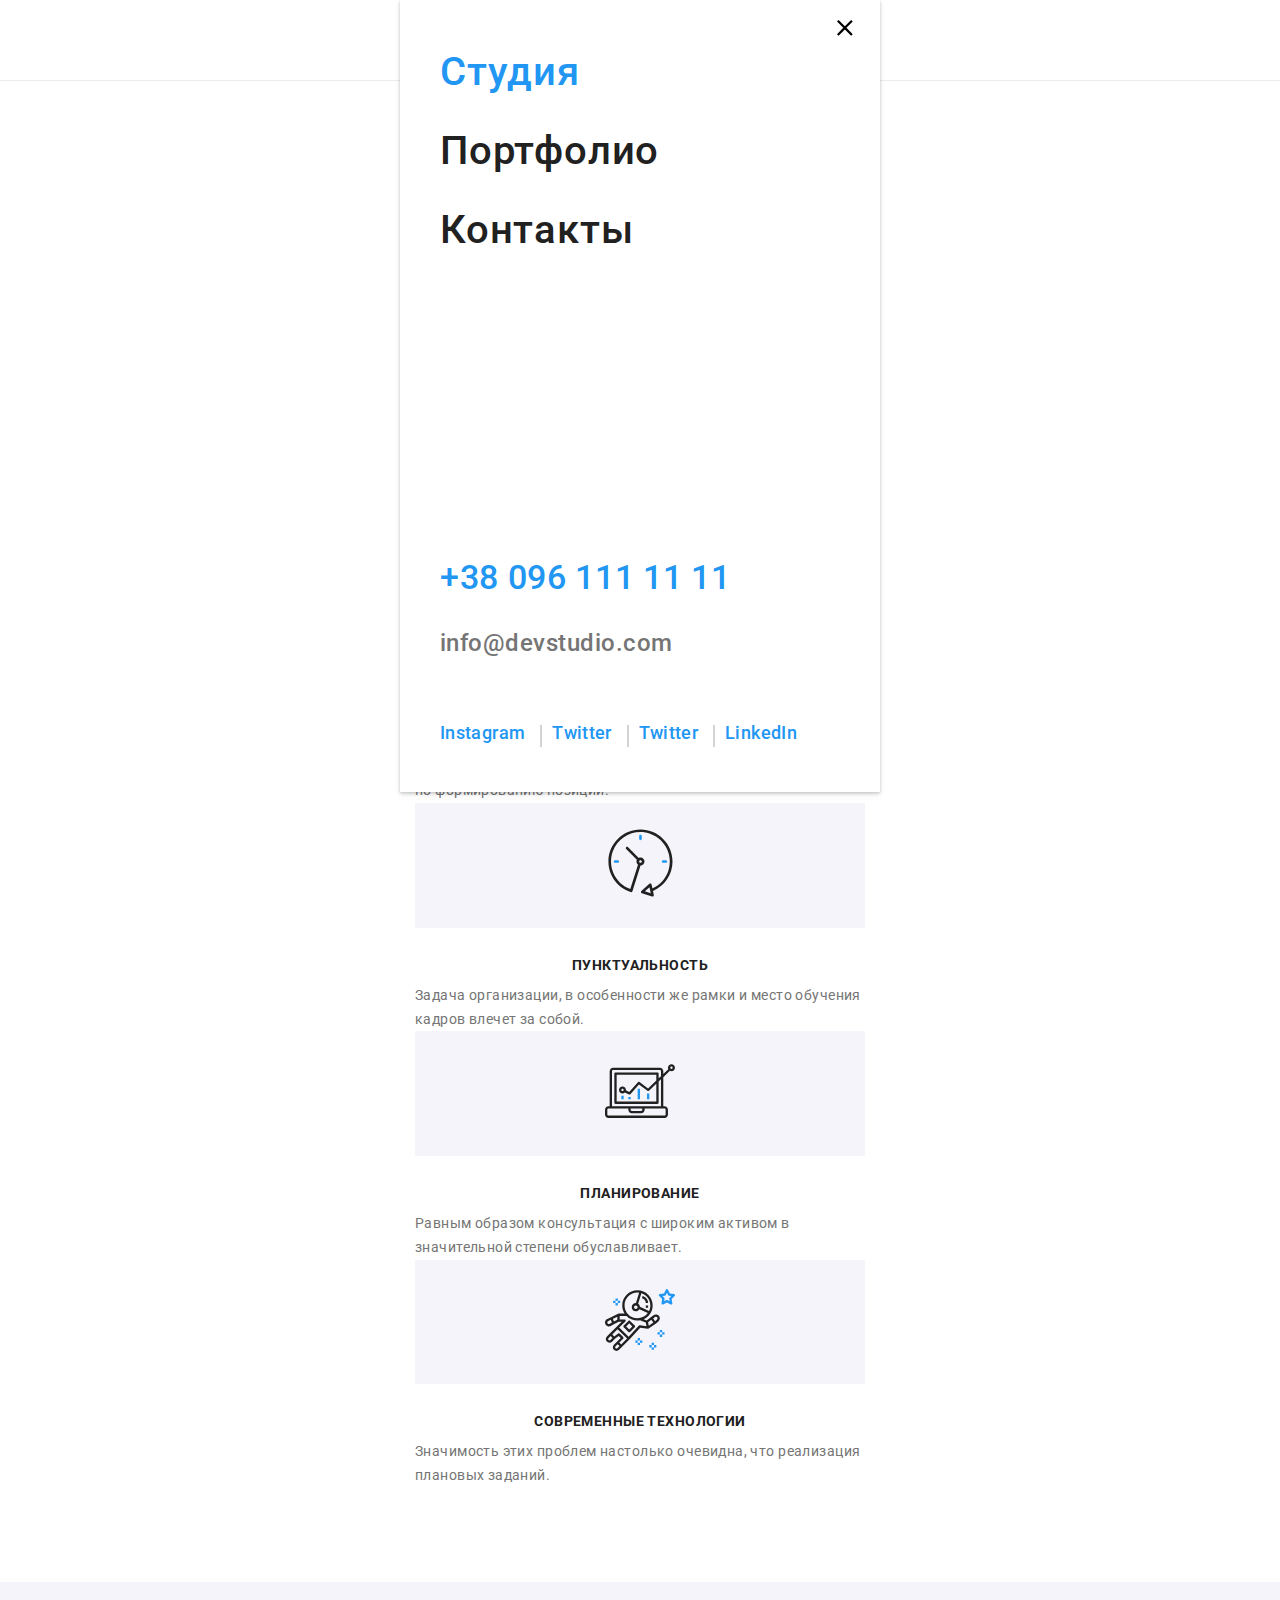
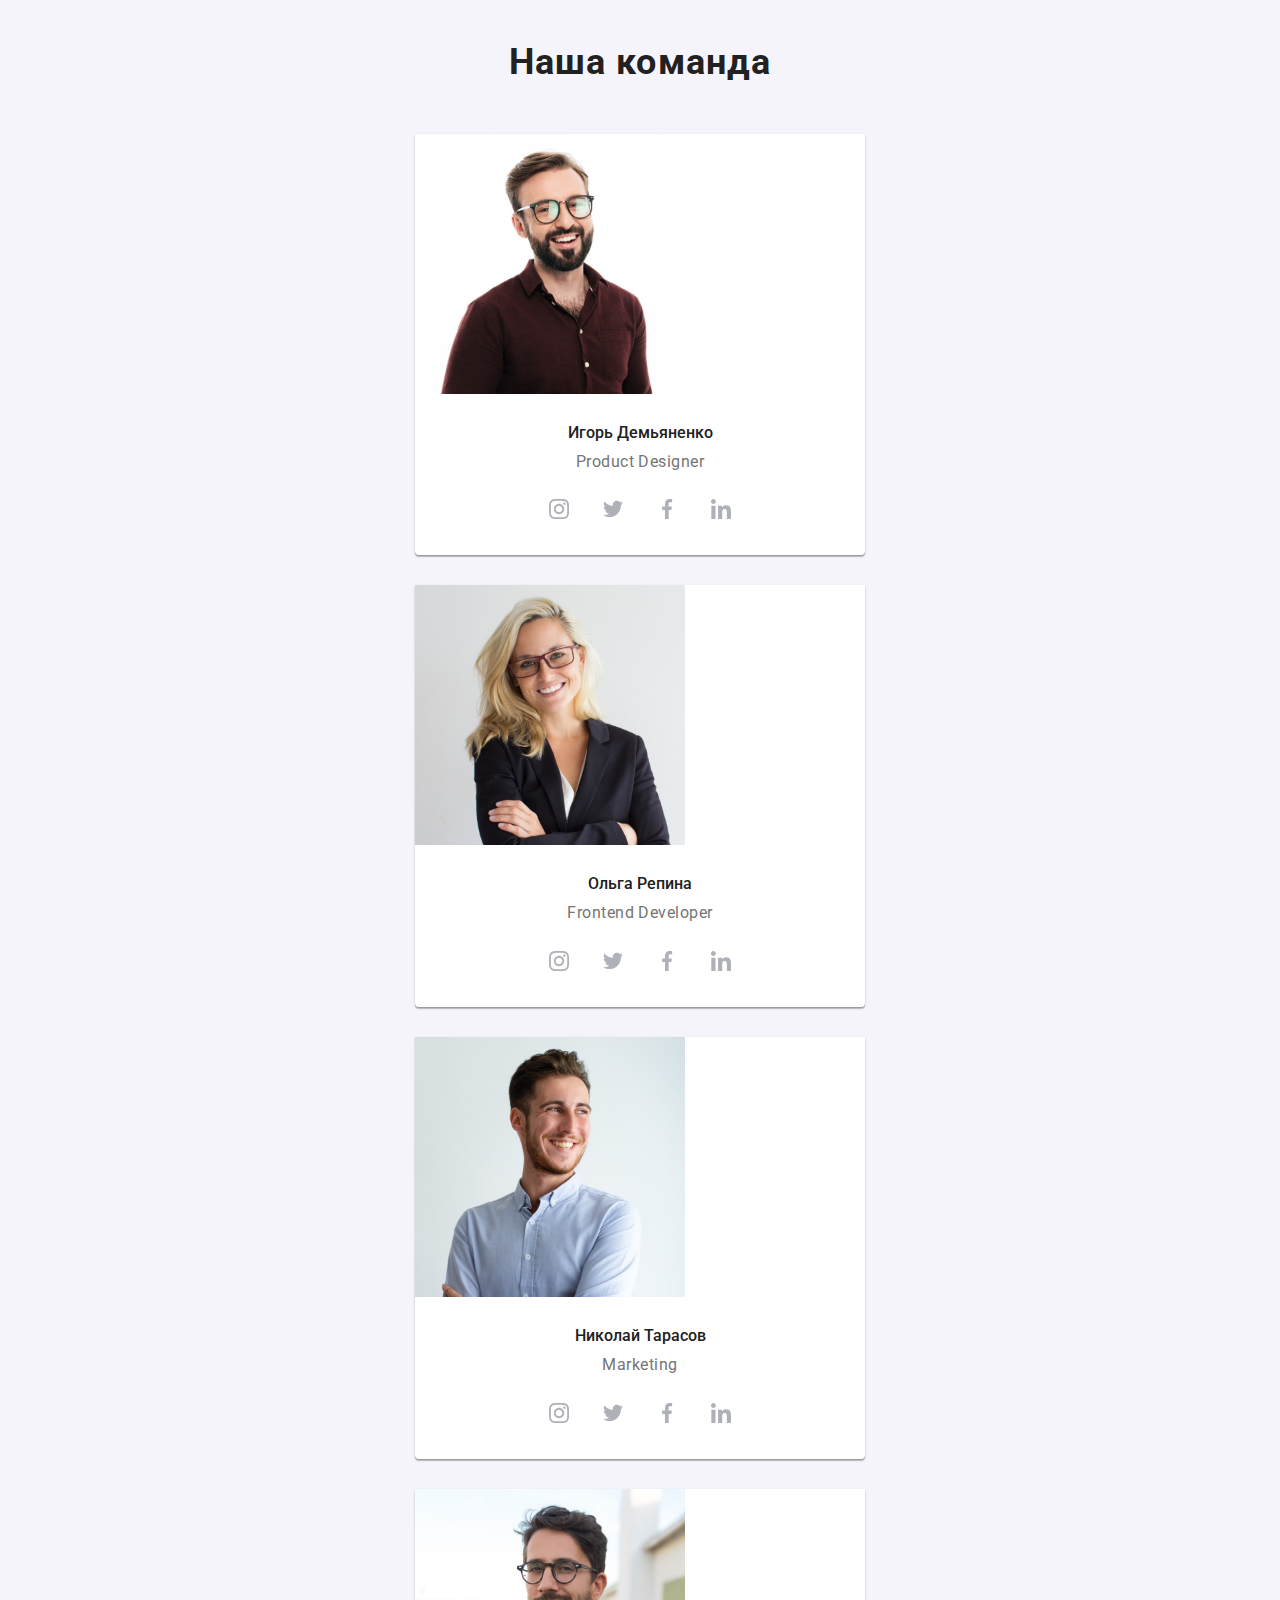
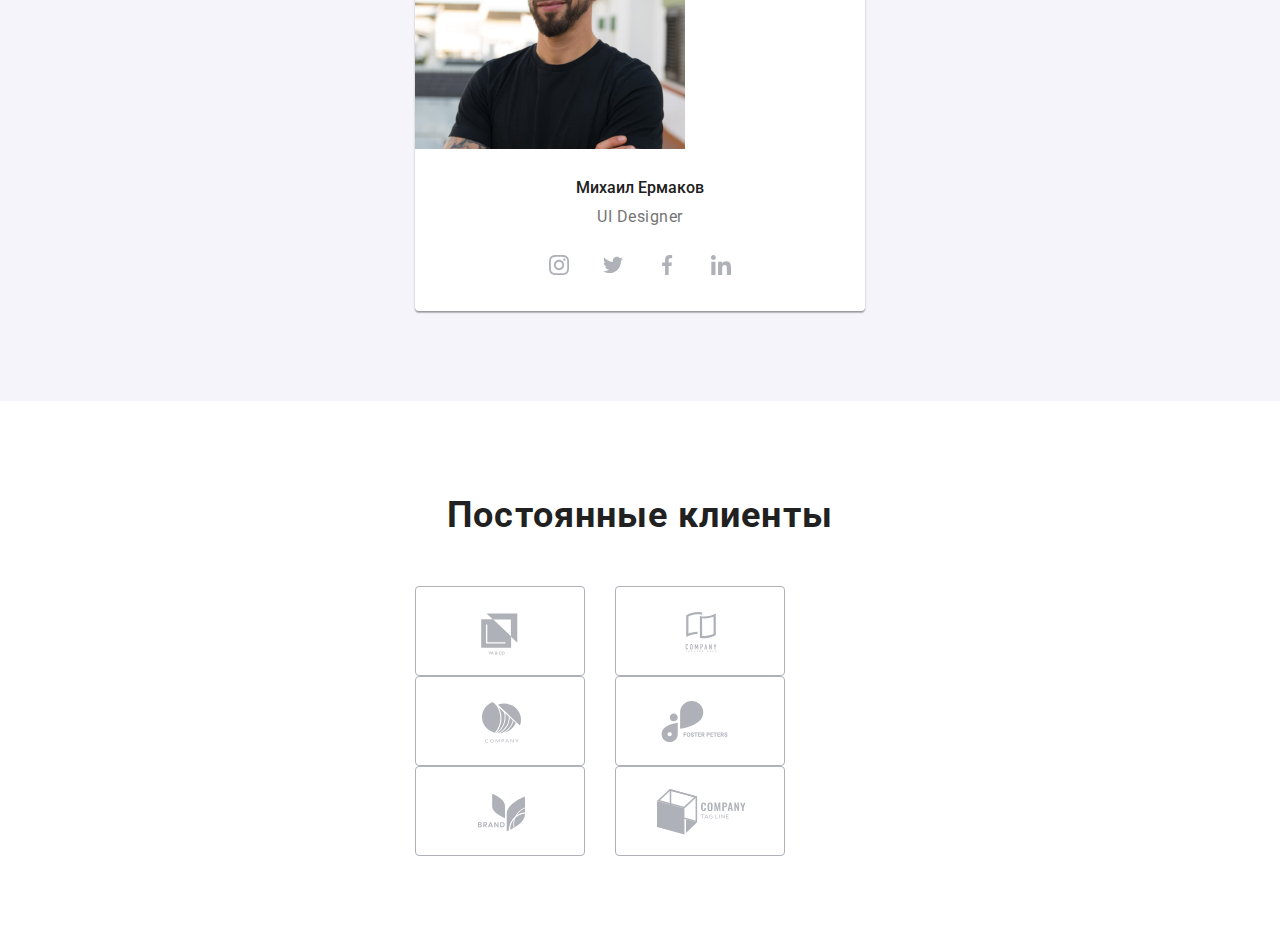
==== commit 68d1c8dc: "11" ====
--- a/index.html
+++ b/index.html
@@ -12,24 +12,30 @@
     <body>
     <!--Верхняя линия-->
     <header class="page-header">
-        <div class="container ">
+        <div class="container">
             <nav class="nav">
                 <a href="./index.html" class="logo-white" > <span class="logo-bl">Web</span>Studio</a>
                 <button type="button" class="menu-button is-open" data-menu-button>
-                    <svg width="40px" height="40px">
-                        <use class="icon-cross" href="./images/sprite.svg#cross"></use>
-                        <use class="icon-menu" href="./images/sprite.svg#menu"></use>
+                    <svg width="24px" height="16px">
+                        <use class="icon-menu" href="./images/sprite.svg#menu" ></use>
+                        <use class="icon-cross" href="./images/sprite.svg#cross" ></use>
                     </svg>
                 </button>
-                <div class="menu-container is-open" data-menu-button>
+                <div class="menu-container is-open" data-menu>
                     <ul class="site-nav list">
                         <li class="item"><a href="./index.html" class="link current" >Студия</a></li>
                         <li class="item"><a href="./portfolio.html" class="link">Портфолио</a></li>
                         <li class="item"><a href="" class="link">Контакты</a></li>
                     </ul>
                     <ul class="adress-nav list">
-                        <li class="item"><a href="mailto:info@devstudio.com" class="link adress-nav-cont"><svg class="envelope" width="16px" height="12px"><use href="./images/sprite.svg#envelope"></use></svg>info@devstudio.com</a></li>
-                        <li class="item"><a href="tel:+380961111111" class="link adress-nav-cont"><svg class="phone" width="10px" height="16px"><use href="./images/sprite.svg#phone"></use></svg> +38 096 111 11 11</a></li>
+                        <li class="item"><a href="mailto:info@devstudio.com" class="link mail adress-nav-cont"><svg class="envelope" width="16px" height="12px"><use href="./images/sprite.svg#envelope"></use></svg>info@devstudio.com</a></li>
+                        <li class="item"><a href="tel:+380961111111" class="link phone adress-nav-cont"><svg class="phone" width="10px" height="16px"><use href="./images/sprite.svg#phone"></use></svg> +38 096 111 11 11</a></li>
+                    </ul>
+                    <ul class="social-nav list">
+                        <li class="item"><a href="" class="link">Instagram</a></li>
+                        <li class="item"><a href="" class="link">Twitter</a></li>
+                        <li class="item"><a href="" class="link">Twitter</a></li>
+                        <li class="item"><a href="" class="link">LinkedIn</a></li>
                     </ul>
                 </div>
             </nav>
--- a/css/main.min.css
+++ b/css/main.min.css
@@ -1,2 +1,2 @@
-/*! modern-normalize v1.0.0 | MIT License | https://github.com/sindresorhus/modern-normalize */*,*::before,*::after{-webkit-box-sizing:border-box;box-sizing:border-box}:root{-moz-tab-size:4;-o-tab-size:4;tab-size:4}html{line-height:1.15;-webkit-text-size-adjust:100%}body{margin:0}body{font-family:system-ui,-apple-system,"Segoe UI",Roboto,Helvetica,Arial,sans-serif,"Apple Color Emoji","Segoe UI Emoji"}hr{height:0;color:inherit}abbr[title]{-webkit-text-decoration:underline dotted;text-decoration:underline dotted}b,strong{font-weight:bolder}code,kbd,samp,pre{font-family:ui-monospace, SFMono-Regular, Consolas, 'Liberation Mono', Menlo, monospace;font-size:1em}small{font-size:80%}sub,sup{font-size:75%;line-height:0;position:relative;vertical-align:baseline}sub{bottom:-0.25em}sup{top:-0.5em}table{text-indent:0;border-color:inherit}button,input,optgroup,select,textarea{font-family:inherit;font-size:100%;line-height:1.15;margin:0}button,select{text-transform:none}button,[type='button'],[type='reset'],[type='submit']{-webkit-appearance:button}::-moz-focus-inner{border-style:none;padding:0}:-moz-focusring{outline:1px dotted ButtonText}:-moz-ui-invalid{box-shadow:none}legend{padding:0}progress{vertical-align:baseline}::-webkit-inner-spin-button,::-webkit-outer-spin-button{height:auto}[type='search']{-webkit-appearance:textfield;outline-offset:-2px}::-webkit-search-decoration{-webkit-appearance:none}::-webkit-file-upload-button{-webkit-appearance:button;font:inherit}summary{display:list-item}.list{padding:0px;margin:0px;list-style:none}.visually-hidden{position:absolute;clip:rect(0 0 0 0);width:1px;height:1px;margin:-1px}.logo-bl{color:#2196F3}.container{margin-left:auto;margin-right:auto;width:480px;padding-left:15px;padding-right:15px}header>.container{display:-webkit-box;display:-ms-flexbox;display:flex;-webkit-box-align:center;-ms-flex-align:center;align-items:center}img{display:block;max-width:100%;height:auto}.section-title{color:#212121;font-weight:700;font-size:36px;line-height:1.16;letter-spacing:0.03em;text-align:center;margin-top:0px;margin-bottom:50px}header{border-bottom:1px solid #ECECEC}body{background-color:#fff;color:#757575;font-family:Roboto,sans-serif;font-weight:400}.page-header .container{position:relative;border-bottom:1px solid #ECECEC}.page-header .nav{display:-webkit-box;display:-ms-flexbox;display:flex;-webkit-box-align:center;-ms-flex-align:center;align-items:center;-webkit-box-pack:justify;-ms-flex-pack:justify;justify-content:space-between;min-height:80px;width:100%}.logo-white{color:#212121;font-family:Raleway,sans-serif;font-size:26px;line-height:1.19;letter-spacing:0.03em;text-decoration:none}.nav .menu-button{display:-webkit-inline-box;display:-ms-inline-flexbox;display:inline-flex;margin:0;padding:0;border:none;background-color:transparent}.menu-button .icon-cross{display:none}.menu-button.is-open .icon-cross{display:block}.menu-button.is-open .icon-menu{display:none}.menu-container{display:none;position:absolute;top:100%;left:0;width:100%;height:393px;padding-top:60px;padding-bottom:60px;text-align:center;font-size:20px;background-color:white}.menu-container.is-open{display:block}.site-nav .item{position:relative}.site-nav .item:not(:last-child){margin-bottom:40px}.site-nav .link{display:block;color:#212121;font-weight:500;font-size:14px;line-height:1.14;letter-spacing:0.02em;text-decoration:none;-webkit-transition:color 250ms cubic-bezier(0.4, 0, 0.2, 1);transition:color 250ms cubic-bezier(0.4, 0, 0.2, 1)}.site-nav .link:hover,.site-nav .link:focus{color:#2196F3;text-decoration:none}.site-nav .link.current{color:#2196F3}.site-nav .link.current::after{position:absolute;bottom:-8px;border-radius:2px;content:"";display:block;width:100%;height:4px;background-color:#2196F3}.adress-nav .item:not(:last-child){margin-bottom:16px}.adress-nav .link{display:block;color:#757575;font-weight:500;font-size:14px;line-height:1.14;letter-spacing:0.02em;text-decoration:none;-webkit-transition:color 250ms cubic-bezier(0.4, 0, 0.2, 1);transition:color 250ms cubic-bezier(0.4, 0, 0.2, 1)}.adress-nav .link:hover,.adress-nav .link:focus{color:#2196F3}.adress-nav-cont{display:-webkit-box;display:-ms-flexbox;display:flex;-webkit-box-align:center;-ms-flex-align:center;align-items:center}.envelope{margin-right:10px;fill:currentColor;-webkit-transition:color 250ms cubic-bezier(0.4, 0, 0.2, 1);transition:color 250ms cubic-bezier(0.4, 0, 0.2, 1)}.phone{margin-right:10px;fill:currentColor;-webkit-transition:color 250ms cubic-bezier(0.4, 0, 0.2, 1);transition:color 250ms cubic-bezier(0.4, 0, 0.2, 1)}.hero{background-color:#C4C4C4;text-align:center;padding-top:118px;padding-bottom:118px;max-width:480px;height:400px;margin-left:auto;margin-right:auto;background-image:-webkit-gradient(linear, left top, right top, from(rgba(47,48,58,0.4)), to(rgba(47,48,58,0.4))),url("../images/hero-photo.jpg");background-image:linear-gradient(to right, rgba(47,48,58,0.4), rgba(47,48,58,0.4)),url("../images/hero-photo.jpg");background-repeat:no-repeat;background-position:center;background-size:cover}.hero .hero-title{color:#fff;font-weight:900;font-size:26px;line-height:1.36;letter-spacing:0.06em;text-align:center;text-transform:uppercase;margin-left:auto;margin-right:auto;margin-top:0px;margin-bottom:30px;width:360px}.hero .hero-button{background-color:#2196F3;color:#fff;font-weight:700;font-size:16px;line-height:1.87;letter-spacing:0.06em;border-radius:4px;padding:10px 32px;min-width:200px;cursor:pointer}.section-features{background-color:#fff;padding-top:94px;padding-bottom:94px}.section-features .features-title-name{color:#212121;font-weight:700;font-size:14px;line-height:1.14;letter-spacing:0.03em;text-transform:uppercase;margin-top:0px;margin-bottom:10px}.section-features .features-name{font-size:14px;line-height:1.71;letter-spacing:0.03em;margin-top:0px;margin-bottom:0px}.section-features-container{display:-webkit-box;display:-ms-flexbox;display:flex;-ms-flex-wrap:wrap;flex-wrap:wrap}.section-features-container .item{width:270px}.section-features-container .item:not(:last-child){margin-right:30px}.bg{padding:25px 102px;background-color:#F5F4FA;margin-bottom:30px}.antenna{width:65px;height:70px;fill:currentColor}.clock{width:67px;height:70px;fill:currentColor}.diagram{width:70px;height:70px;fill:currentColor}.astronaut{width:70px;height:70px;fill:currentColor}.section-service{background-color:#fff;padding-top:0px;padding-bottom:94px}.section-service-container{display:-webkit-box;display:-ms-flexbox;display:flex;-ms-flex-wrap:wrap;flex-wrap:wrap}.section-service-container .item{width:370px;position:relative}.section-service-container .item:not(:last-child){margin-right:30px}.item>.label{position:absolute;bottom:0;margin:0;width:370px;height:70px;padding-top:27px;padding-bottom:27px;font-weight:700;font-size:14px;line-height:1,14;text-align:center;letter-spacing:0.03em;text-transform:uppercase;color:#fff;background:rgba(47,48,58,0.8)}.section-workers{background-color:#F5F4FA;padding-top:94px;padding-bottom:94px}.section-workers .workers-title-name{color:#212121;font-weight:500;font-size:16px;line-height:1.18;margin-top:30px;margin-bottom:10px;text-align:center}.section-workers p{font-size:16px;line-height:1.18;letter-spacing:0.03em;margin-top:0px;margin-bottom:16px;text-align:center}.section-workers-container{display:-webkit-box;display:-ms-flexbox;display:flex;-ms-flex-wrap:wrap;flex-wrap:wrap}.section-workers-container .item:not(:last-child){margin-right:30px}.workers-title-item{background-color:#fff;-webkit-box-shadow:0px 1px 3px rgba(0,0,0,0.12),0px 1px 1px rgba(0,0,0,0.14),0px 2px 1px rgba(0,0,0,0.2);box-shadow:0px 1px 3px rgba(0,0,0,0.12),0px 1px 1px rgba(0,0,0,0.14),0px 2px 1px rgba(0,0,0,0.2);border-radius:0px 0px 4px 4px}.social-link{display:-webkit-box;display:-ms-flexbox;display:flex;-ms-flex-wrap:wrap;flex-wrap:wrap;margin:0px 32px 30px 32px;-webkit-box-pack:justify;-ms-flex-pack:justify;justify-content:space-between;list-style:none}.link-social{color:#AFB1B8;background-color:#fff;padding:12px;width:44px;height:44px;border:none;display:block;border-radius:50%;-webkit-transition:color 250ms cubic-bezier(0.4, 0, 0.2, 1),background-color 250ms cubic-bezier(0.4, 0, 0.2, 1);transition:color 250ms cubic-bezier(0.4, 0, 0.2, 1),background-color 250ms cubic-bezier(0.4, 0, 0.2, 1)}.link-social:hover,.link-social:focus{background-color:#2196F3;color:#fff}.icon-social{fill:currentColor}.section-regular-clients{background-color:#fff;padding-top:94px;padding-bottom:94px}.clients-link-container{display:-webkit-box;display:-ms-flexbox;display:flex;-ms-flex-wrap:wrap;flex-wrap:wrap}.clients-link-container .item:not(:last-child){margin-right:30px}.link-clients{color:#AFB1B8;width:170px;height:90px;border:1px solid #AFB1B8;-webkit-box-sizing:border-box;box-sizing:border-box;display:block;border-radius:4px;-webkit-transition:color 250ms cubic-bezier(0.4, 0, 0.2, 1),border 250ms cubic-bezier(0.4, 0, 0.2, 1);transition:color 250ms cubic-bezier(0.4, 0, 0.2, 1),border 250ms cubic-bezier(0.4, 0, 0.2, 1)}.link-clients:hover,.link-clients:focus{color:#2196F3;border:1px solid #2196F3;-webkit-box-sizing:border-box;box-sizing:border-box;border-radius:4px}.icon-clients{fill:currentColor}.comp1{padding:24px 63px 21px 63px}.comp2{padding:19px 65px}.comp3{padding:24px 64px 23px 65px}.comp4{padding:24px 45px}.comp5{padding:22px 55px 21px 56px}.comp6{padding:22px 40px 22px 41px}.footer{background-color:#2F303A;padding-top:60px;padding-bottom:60px}.footer .footer-address-nav{color:#757575;font-size:14px;line-height:1.71;letter-spacing:0.03em}.footer-join{display:-webkit-box;display:-ms-flexbox;display:flex;-webkit-box-pack:justify;-ms-flex-pack:justify;justify-content:space-between}.adress-footer-column{display:-webkit-box;display:-ms-flexbox;display:flex;-webkit-box-orient:vertical;-webkit-box-direction:normal;-ms-flex-direction:column;flex-direction:column;margin-right:70px}.logo-black{display:block;margin-bottom:20px;color:#fff;font-family:Raleway,sans-serif;font-size:26px;line-height:1.19;letter-spacing:0.03em;text-decoration:none}.footer-address{color:#fff;font-style:inherit;font-size:14px;margin-bottom:9px}.adress-nav-footer .link{color:#757575;font-weight:500;font-size:14px;line-height:1.14;letter-spacing:0.02em;text-decoration:none;-webkit-transition:color 250ms cubic-bezier(0.4, 0, 0.2, 1);transition:color 250ms cubic-bezier(0.4, 0, 0.2, 1)}.adress-nav-footer .mailto-link{display:block;margin-bottom:9px}.link:hover,.link:focus{color:#2196F3}.social-footer-column{display:-webkit-box;display:-ms-flexbox;display:flex;-webkit-box-orient:vertical;-webkit-box-direction:normal;-ms-flex-direction:column;flex-direction:column;margin-right:93px}.join{display:-webkit-box;display:-ms-flexbox;display:flex;-ms-flex-wrap:wrap;flex-wrap:wrap;-webkit-box-pack:justify;-ms-flex-pack:justify;justify-content:space-between}.footer-join p{font-family:Roboto,sans-serif;font-weight:700;font-size:14px;line-height:1.14;letter-spacing:0.03em;text-transform:uppercase;color:#fff;margin-top:0px;margin-bottom:20px}.social-link-footer{display:-webkit-box;display:-ms-flexbox;display:flex;-ms-flex-wrap:wrap;flex-wrap:wrap;width:206px;-webkit-box-pack:justify;-ms-flex-pack:justify;justify-content:space-between;list-style:none}.link-social-footer{color:#fff;padding:12px;width:44px;height:44px;border:none;display:block;border-radius:50%;background:rgba(255,255,255,0.1);-webkit-transition:background-color 250ms cubic-bezier(0.4, 0, 0.2, 1);transition:background-color 250ms cubic-bezier(0.4, 0, 0.2, 1)}.link-social-footer:hover,.link-social-footer:focus{background-color:#2196F3}.icon-social-footer{fill:currentColor}.email-footer-column{display:-webkit-box;display:-ms-flexbox;display:flex;-webkit-box-orient:vertical;-webkit-box-direction:normal;-ms-flex-direction:column;flex-direction:column}.email-footer-button{display:-webkit-box;display:-ms-flexbox;display:flex;-webkit-box-orient:horizontal;-webkit-box-direction:normal;-ms-flex-direction:row;flex-direction:row}.email-footer-label{font-family:Roboto,sans-serif;font-weight:700;font-size:14px;line-height:1.14;letter-spacing:0.03em;text-transform:uppercase;color:#fff;margin-bottom:20px}.email-footer-input{margin-right:12px;padding-left:16px;width:358px;height:50px;background:#2F303A;border:1px solid rgba(255,255,255,0.3);-webkit-box-sizing:border-box;box-sizing:border-box;-webkit-filter:drop-shadow(0px 4px 4px rgba(0,0,0,0.15));filter:drop-shadow(0px 4px 4px rgba(0,0,0,0.15));border-radius:4px;color:rgba(255,255,255,0.6)}.email-button-send{width:200px;padding:10px 28px;font-family:Roboto,sans-serif;font-weight:700;font-size:16px;line-height:1.87;display:-webkit-box;display:-ms-flexbox;display:flex;-webkit-box-align:center;-ms-flex-align:center;align-items:center;text-align:center;letter-spacing:0.06em;color:#fff;background:#2196F3;-webkit-box-shadow:0px 4px 4px rgba(0,0,0,0.15);box-shadow:0px 4px 4px rgba(0,0,0,0.15);border-radius:4px}.icon-send{margin-left:10px}.backdrop{position:fixed;top:0;left:0;width:100%;height:100%;background:rgba(0,0,0,0.2)}.backdrop.is-hidden{opacity:0;pointer-events:none}.modal{max-width:528px;max-height:581px;position:absolute;left:50%;top:50%;-webkit-transform:translate(-50%, -50%);transform:translate(-50%, -50%);background:#fff;-webkit-box-shadow:0px 1px 3px rgba(0,0,0,0.12),0px 1px 1px rgba(0,0,0,0.14),0px 2px 1px rgba(0,0,0,0.2);box-shadow:0px 1px 3px rgba(0,0,0,0.12),0px 1px 1px rgba(0,0,0,0.14),0px 2px 1px rgba(0,0,0,0.2);border-radius:4px}.button-close{position:absolute;right:8px;top:8px;width:30px;height:30px;background:#fff;border:1px solid rgba(0,0,0,0.1);-webkit-box-sizing:border-box;box-sizing:border-box;border-radius:50%;-webkit-transition:fill 250ms cubic-bezier(0.4, 0, 0.2, 1);transition:fill 250ms cubic-bezier(0.4, 0, 0.2, 1)}.button-close:hover,.button-close:focus{fill:#2196F3}.form{display:-webkit-box;display:-ms-flexbox;display:flex;-webkit-box-orient:vertical;-webkit-box-direction:normal;-ms-flex-direction:column;flex-direction:column;margin:40px}.form p{font-family:Roboto,sans-serif;font-weight:700;font-size:20px;line-height:1.15;text-align:center;letter-spacing:0.03em;color:#212121;margin:0px;margin-bottom:12px}.form button{width:200px;height:50px;margin:auto;background:#2196F3;-webkit-box-shadow:0px 4px 4px rgba(0,0,0,0.15);box-shadow:0px 4px 4px rgba(0,0,0,0.15);border-radius:4px;font-family:Roboto,sans-serif;font-weight:700;font-size:16px;line-height:1.87;text-align:center;letter-spacing:0.06em;color:#fff}.form-fild{position:relative;display:-webkit-box;display:-ms-flexbox;display:flex;-webkit-box-orient:vertical;-webkit-box-direction:normal;-ms-flex-direction:column;flex-direction:column;font-family:Roboto,sans-serif;font-weight:400;font-size:12px;line-height:1.16;letter-spacing:0.01em;color:#757575}.form-fild label{margin-bottom:4px}.form-fild input{display:block;margin-bottom:10px;padding-left:45px;width:448px;height:40px;border:1px solid rgba(33,33,33,0.2);-webkit-box-sizing:border-box;box-sizing:border-box;border-radius:4px}.form-fild:hover .icon,.form-fild input:focus+.icon{fill:#2196F3}.form-fild textarea{margin-bottom:20px;padding:12px 16px;width:448px;height:120px;border:1px solid rgba(33,33,33,0.2);-webkit-box-sizing:border-box;box-sizing:border-box;border-radius:4px;font-family:Roboto,sans-serif;font-weight:400;font-size:12px;line-height:1.16;letter-spacing:0.01em;color:rgba(117,117,117,0.5)}.icon{position:absolute;display:inline-block;top:27px;left:15px;-webkit-transition:fill 250ms cubic-bezier(0.4, 0, 0.2, 1);transition:fill 250ms cubic-bezier(0.4, 0, 0.2, 1)}.checkbox-agreement{display:-webkit-box;display:-ms-flexbox;display:flex;-webkit-box-pack:center;-ms-flex-pack:center;justify-content:center;-webkit-box-align:center;-ms-flex-align:center;align-items:center;margin-bottom:30px;font-family:Roboto,sans-serif;font-weight:400;font-size:14px;line-height:1.71;letter-spacing:0.03em;color:#757575}.checkbox-agreement .checkbox-label{display:-webkit-box;display:-ms-flexbox;display:flex;-webkit-box-align:center;-ms-flex-align:center;align-items:center}.checkbox-agreement .checkbox{position:absolute;width:1px;height:1px;margin:-1px;border:0;padding:0;clip:rect(0 0 0 0);overflow:hidden}.icon-checkbox{display:inline-block;width:16px;height:15px;border:2px solid black;border-radius:4px;margin-right:7px}.checkbox:checked+.icon-checkbox{border-color:#2196F3;background-color:#2196F3;background-image:url("../images/icon/icon check.svg");background-size:contain;background-origin:border-box}.logo-agreement{color:#2196F3;margin-left:5px}.section-portfolio{padding-top:94px;padding-bottom:94px}.section-portfolio .portfolio-title{color:#212121;width:322px;font-weight:700;font-size:18px;line-height:2;letter-spacing:0.06em;margin:0px}.section-portfolio .portfolio-title-name{font-size:16px;line-height:1.87;letter-spacing:0.03em;margin:0px;color:#757575}.section-portfolio-container{display:-webkit-box;display:-ms-flexbox;display:flex;-ms-flex-wrap:wrap;flex-wrap:wrap}.section-portfolio-container .section-portfolio-item:nth-child(3n){margin-right:0px}.section-portfolio-container .section-portfolio-item:nth-last-child(-n+3){margin-bottom:0px}.section-portfolio-item{width:calc((100% - 66px) / 3);margin-right:30px;margin-bottom:30px;border:1px solid #eee;-webkit-box-sizing:border-box;box-sizing:border-box}.section-portfolio-item .box{position:relative;overflow:hidden}.overlay{position:absolute;top:0;left:0;-webkit-transform:translateY(100%);transform:translateY(100%);width:100%;height:100%;background-color:rgba(33,150,243,0.9);padding:0px;margin:0px;-webkit-transition:-webkit-transform 250ms cubic-bezier(0.4, 0, 0.2, 1);transition:-webkit-transform 250ms cubic-bezier(0.4, 0, 0.2, 1);transition:transform 250ms cubic-bezier(0.4, 0, 0.2, 1);transition:transform 250ms cubic-bezier(0.4, 0, 0.2, 1), -webkit-transform 250ms cubic-bezier(0.4, 0, 0.2, 1)}.overlay p{min-width:370px;min-height:168px;color:#fff;font-size:18px;line-height:1.55;letter-spacing:0.03em;padding:63px 24px;margin:0px;border:0px}.portfolio-link:hover .overlay,.portfolio-link:focus .overlay{position:absolute;top:0;left:0;-webkit-transform:translateY(0%);transform:translateY(0%);width:100%;height:100%;background-color:rgba(33,150,243,0.9);padding:0px;margin:0px;opacity:1}.title-title-name{padding:20px 24px}.portfolio-link{text-decoration:none;-webkit-transition:-webkit-box-shadow 250ms cubic-bezier(0.4, 0, 0.2, 1);transition:-webkit-box-shadow 250ms cubic-bezier(0.4, 0, 0.2, 1);transition:box-shadow 250ms cubic-bezier(0.4, 0, 0.2, 1);transition:box-shadow 250ms cubic-bezier(0.4, 0, 0.2, 1), -webkit-box-shadow 250ms cubic-bezier(0.4, 0, 0.2, 1)}.portfolio-link:hover,.portfolio-link:focus{display:block;-webkit-box-shadow:0px 1px 1px rgba(0,0,0,0.12),0px 4px 4px rgba(0,0,0,0.06),1px 4px 6px rgba(0,0,0,0.16);box-shadow:0px 1px 1px rgba(0,0,0,0.12),0px 4px 4px rgba(0,0,0,0.06),1px 4px 6px rgba(0,0,0,0.16)}.section-portfolio-button{display:-webkit-box;display:-ms-flexbox;display:flex;margin-bottom:50px;-webkit-box-pack:center;-ms-flex-pack:center;justify-content:center}.section-portfolio-button .item:not(:last-child){margin-right:8px}.filter-button{background-color:#F5F4FA;color:#212121;font-weight:500;font-size:16px;line-height:1.62;letter-spacing:0.03em;border-radius:4px;padding:6px 22px;min-width:200px;cursor:pointer;min-width:73px;border:0px;-webkit-transition:background-color 250ms cubic-bezier(0.4, 0, 0.2, 1),color 250ms cubic-bezier(0.4, 0, 0.2, 1),-webkit-box-shadow 250ms cubic-bezier(0.4, 0, 0.2, 1);transition:background-color 250ms cubic-bezier(0.4, 0, 0.2, 1),color 250ms cubic-bezier(0.4, 0, 0.2, 1),-webkit-box-shadow 250ms cubic-bezier(0.4, 0, 0.2, 1);transition:background-color 250ms cubic-bezier(0.4, 0, 0.2, 1),color 250ms cubic-bezier(0.4, 0, 0.2, 1),box-shadow 250ms cubic-bezier(0.4, 0, 0.2, 1);transition:background-color 250ms cubic-bezier(0.4, 0, 0.2, 1),color 250ms cubic-bezier(0.4, 0, 0.2, 1),box-shadow 250ms cubic-bezier(0.4, 0, 0.2, 1),-webkit-box-shadow 250ms cubic-bezier(0.4, 0, 0.2, 1)}.filter-button:hover,.filter-button:focus{background-color:#2196F3;color:#fff;-webkit-box-shadow:0px 3px 1px rgba(0,0,0,0.1),0px 1px 2px rgba(0,0,0,0.08),0px 2px 2px rgba(0,0,0,0.12);box-shadow:0px 3px 1px rgba(0,0,0,0.1),0px 1px 2px rgba(0,0,0,0.08),0px 2px 2px rgba(0,0,0,0.12)}
+/*! modern-normalize v1.0.0 | MIT License | https://github.com/sindresorhus/modern-normalize */*,*::before,*::after{-webkit-box-sizing:border-box;box-sizing:border-box}:root{-moz-tab-size:4;-o-tab-size:4;tab-size:4}html{line-height:1.15;-webkit-text-size-adjust:100%}body{margin:0}body{font-family:system-ui,-apple-system,"Segoe UI",Roboto,Helvetica,Arial,sans-serif,"Apple Color Emoji","Segoe UI Emoji"}hr{height:0;color:inherit}abbr[title]{-webkit-text-decoration:underline dotted;text-decoration:underline dotted}b,strong{font-weight:bolder}code,kbd,samp,pre{font-family:ui-monospace, SFMono-Regular, Consolas, 'Liberation Mono', Menlo, monospace;font-size:1em}small{font-size:80%}sub,sup{font-size:75%;line-height:0;position:relative;vertical-align:baseline}sub{bottom:-0.25em}sup{top:-0.5em}table{text-indent:0;border-color:inherit}button,input,optgroup,select,textarea{font-family:inherit;font-size:100%;line-height:1.15;margin:0}button,select{text-transform:none}button,[type='button'],[type='reset'],[type='submit']{-webkit-appearance:button}::-moz-focus-inner{border-style:none;padding:0}:-moz-focusring{outline:1px dotted ButtonText}:-moz-ui-invalid{box-shadow:none}legend{padding:0}progress{vertical-align:baseline}::-webkit-inner-spin-button,::-webkit-outer-spin-button{height:auto}[type='search']{-webkit-appearance:textfield;outline-offset:-2px}::-webkit-search-decoration{-webkit-appearance:none}::-webkit-file-upload-button{-webkit-appearance:button;font:inherit}summary{display:list-item}.list{padding:0px;margin:0px;list-style:none}.visually-hidden{position:absolute;clip:rect(0 0 0 0);width:1px;height:1px;margin:-1px}.logo-bl{color:#2196F3}.container{margin-left:auto;margin-right:auto;width:480px;padding-left:15px;padding-right:15px}header>.container{display:-webkit-box;display:-ms-flexbox;display:flex;-webkit-box-align:center;-ms-flex-align:center;align-items:center}img{display:block;max-width:100%;height:auto}.section-title{color:#212121;font-weight:700;font-size:36px;line-height:1.16;letter-spacing:0.03em;text-align:center;margin-top:0px;margin-bottom:50px}header{border-bottom:1px solid #ECECEC}body{background-color:#fff;color:#757575;font-family:Roboto,sans-serif;font-weight:400}.page-header .container{position:relative}.page-header .nav{display:-webkit-box;display:-ms-flexbox;display:flex;-webkit-box-align:center;-ms-flex-align:center;align-items:center;-webkit-box-pack:justify;-ms-flex-pack:justify;justify-content:space-between;min-height:80px;width:100%}.logo-white{color:#212121;font-family:Raleway,sans-serif;font-size:26px;line-height:1.19;letter-spacing:0.03em;text-decoration:none}.nav .menu-button{position:absolute;display:block;margin:0;margin-top:10px;margin-right:15px;padding:0;border:none;background-color:transparent;width:40px;height:40px;right:0;top:0;z-index:2}.menu-button .icon-cross{display:none}.menu-button.is-open .icon-cross{display:block}.menu-button.is-open .icon-menu{display:none}.menu-container{display:none;position:absolute;top:0;left:0;padding-top:48px;padding-bottom:48px;padding-left:40px;width:480px;background:#fff;-webkit-box-shadow:0px 4px 8px rgba(0,0,0,0.04),0px 2px 4px rgba(0,0,0,0.08),0px 1px 3px rgba(0,0,0,0.16);box-shadow:0px 4px 8px rgba(0,0,0,0.04),0px 2px 4px rgba(0,0,0,0.08),0px 1px 3px rgba(0,0,0,0.16)}.menu-container.is-open{display:block}.site-nav .item{position:relative}.site-nav .item:not(:last-child){margin-bottom:32px}.site-nav .link{display:block;color:#212121;font-weight:500;font-size:40px;line-height:1.175;letter-spacing:0.02em;text-decoration:none;-webkit-transition:color 250ms cubic-bezier(0.4, 0, 0.2, 1);transition:color 250ms cubic-bezier(0.4, 0, 0.2, 1)}.site-nav .link:hover,.site-nav .link:focus{color:#2196F3;text-decoration:none}.site-nav .link.current{color:#2196F3}.adress-nav{display:-webkit-box;display:-ms-flexbox;display:flex;-webkit-box-orient:vertical;-webkit-box-direction:reverse;-ms-flex-direction:column-reverse;flex-direction:column-reverse}.adress-nav .link{display:block;color:#757575;font-weight:500;font-size:14px;line-height:1.14;letter-spacing:0.02em;text-decoration:none;-webkit-transition:color 250ms cubic-bezier(0.4, 0, 0.2, 1);transition:color 250ms cubic-bezier(0.4, 0, 0.2, 1)}.adress-nav .link:hover,.adress-nav .link:focus{color:#2196F3}.adress-nav-cont{display:-webkit-box;display:-ms-flexbox;display:flex;-webkit-box-align:center;-ms-flex-align:center;align-items:center}.envelope{display:none;margin-right:10px;fill:currentColor;-webkit-transition:color 250ms cubic-bezier(0.4, 0, 0.2, 1);transition:color 250ms cubic-bezier(0.4, 0, 0.2, 1)}.phone{display:none;margin-right:10px;fill:currentColor;-webkit-transition:color 250ms cubic-bezier(0.4, 0, 0.2, 1);transition:color 250ms cubic-bezier(0.4, 0, 0.2, 1)}.item .mail{font-size:24px;line-height:1.16;letter-spacing:0.02em;margin:0;margin-top:32px;margin-bottom:64px}.item .phone{font-size:34px;color:#2196F3;line-height:1.176;letter-spacing:0.02em;margin:0;margin-top:305px}.social-nav{display:-webkit-box;display:-ms-flexbox;display:flex;-webkit-box-pack:justify;-ms-flex-pack:justify;justify-content:space-between;-webkit-box-align:center;-ms-flex-align:center;align-items:center;margin-right:83px}.social-nav .item{position:relative}.social-nav .item:not(:first-child)::after{position:absolute;bottom:30%;right:100%;content:"";display:block;width:22px;border:1px solid rgba(33,33,33,0.2);-webkit-transform:rotate(90deg);transform:rotate(90deg)}.social-nav .link{display:block;height:22px;color:#2196F3;font-weight:500;font-size:18px;line-height:1.2;letter-spacing:0.02em;text-decoration:none}.hero{background-color:#C4C4C4;text-align:center;padding-top:118px;padding-bottom:118px;max-width:480px;height:400px;margin-left:auto;margin-right:auto;background-image:-webkit-gradient(linear, left top, right top, from(rgba(47,48,58,0.4)), to(rgba(47,48,58,0.4))),url("../images/hero-photo.jpg");background-image:linear-gradient(to right, rgba(47,48,58,0.4), rgba(47,48,58,0.4)),url("../images/hero-photo.jpg");background-repeat:no-repeat;background-position:center;background-size:cover}.hero .hero-title{color:#fff;font-weight:900;font-size:26px;line-height:1.36;letter-spacing:0.06em;text-align:center;text-transform:uppercase;margin-left:auto;margin-right:auto;margin-top:0px;margin-bottom:30px;width:360px}.hero .hero-button{background-color:#2196F3;color:#fff;font-weight:700;font-size:16px;line-height:1.87;letter-spacing:0.06em;border-radius:4px;padding:10px 32px;min-width:200px;cursor:pointer}.section-features{background-color:#fff;padding-top:94px;padding-bottom:94px}.section-features .features-title-name{color:#212121;font-weight:700;font-size:14px;line-height:1.14;letter-spacing:0.03em;text-transform:uppercase;margin-top:0px;margin-bottom:10px}.section-features .features-name{text-align:left;font-size:14px;line-height:1.71;letter-spacing:0.03em;margin-top:0px;margin-bottom:0px}.section-features-container .item{width:100%;text-align:center}.section-features-container .item:not(:last-child){margin-right:30px}.bg{padding:25px 102px;background-color:#F5F4FA;margin-bottom:30px}.antenna{width:65px;height:70px;fill:currentColor}.clock{width:67px;height:70px;fill:currentColor}.diagram{width:70px;height:70px;fill:currentColor}.astronaut{width:70px;height:70px;fill:currentColor}.section-service{display:none;background-color:#fff;padding-top:0px;padding-bottom:94px}.section-service-container{display:-webkit-box;display:-ms-flexbox;display:flex;-ms-flex-wrap:wrap;flex-wrap:wrap}.section-service-container .item{width:370px;position:relative}.section-service-container .item:not(:last-child){margin-right:30px}.item>.label{position:absolute;bottom:0;margin:0;width:370px;height:70px;padding-top:27px;padding-bottom:27px;font-weight:700;font-size:14px;line-height:1,14;text-align:center;letter-spacing:0.03em;text-transform:uppercase;color:#fff;background:rgba(47,48,58,0.8)}.section-workers{background-color:#F5F4FA;padding-top:60px;padding-bottom:60px}.section-workers .workers-title-name{color:#212121;font-weight:500;font-size:16px;line-height:1.18;margin-top:30px;margin-bottom:10px;text-align:center}.section-workers p{font-size:16px;line-height:1.18;letter-spacing:0.03em;margin-top:0px;margin-bottom:16px;text-align:center}.workers-title-item{background-color:#fff;-webkit-box-shadow:0px 1px 3px rgba(0,0,0,0.12),0px 1px 1px rgba(0,0,0,0.14),0px 2px 1px rgba(0,0,0,0.2);box-shadow:0px 1px 3px rgba(0,0,0,0.12),0px 1px 1px rgba(0,0,0,0.14),0px 2px 1px rgba(0,0,0,0.2);border-radius:0px 0px 4px 4px;padding-bottom:24px;margin-bottom:30px}.social-link{display:-webkit-box;display:-ms-flexbox;display:flex;-ms-flex-wrap:wrap;flex-wrap:wrap;margin-top:16px;margin-left:122px;margin-right:122px;-webkit-box-pack:justify;-ms-flex-pack:justify;justify-content:space-between;list-style:none}.link-social{color:#AFB1B8;background-color:#fff;padding:12px;width:44px;height:44px;border:none;display:block;border-radius:50%;-webkit-transition:color 250ms cubic-bezier(0.4, 0, 0.2, 1),background-color 250ms cubic-bezier(0.4, 0, 0.2, 1);transition:color 250ms cubic-bezier(0.4, 0, 0.2, 1),background-color 250ms cubic-bezier(0.4, 0, 0.2, 1)}.link-social:hover,.link-social:focus{background-color:#2196F3;color:#fff}.icon-social{fill:currentColor}.section-regular-clients{background-color:#fff;padding-top:94px;padding-bottom:94px}.clients-link-container{display:-webkit-box;display:-ms-flexbox;display:flex;-ms-flex-wrap:wrap;flex-wrap:wrap}.clients-link-container .item:not(:last-child){margin-right:30px}.link-clients{color:#AFB1B8;width:170px;height:90px;border:1px solid #AFB1B8;-webkit-box-sizing:border-box;box-sizing:border-box;display:block;border-radius:4px;-webkit-transition:color 250ms cubic-bezier(0.4, 0, 0.2, 1),border 250ms cubic-bezier(0.4, 0, 0.2, 1);transition:color 250ms cubic-bezier(0.4, 0, 0.2, 1),border 250ms cubic-bezier(0.4, 0, 0.2, 1)}.link-clients:hover,.link-clients:focus{color:#2196F3;border:1px solid #2196F3;-webkit-box-sizing:border-box;box-sizing:border-box;border-radius:4px}.icon-clients{fill:currentColor}.comp1{padding:24px 63px 21px 63px}.comp2{padding:19px 65px}.comp3{padding:24px 64px 23px 65px}.comp4{padding:24px 45px}.comp5{padding:22px 55px 21px 56px}.comp6{padding:22px 40px 22px 41px}.footer{background-color:#2F303A;padding-top:60px;padding-bottom:60px}.footer .footer-address-nav{color:#757575;font-size:14px;line-height:1.71;letter-spacing:0.03em}.footer-join{display:-webkit-box;display:-ms-flexbox;display:flex;-webkit-box-pack:justify;-ms-flex-pack:justify;justify-content:space-between}.adress-footer-column{display:-webkit-box;display:-ms-flexbox;display:flex;-webkit-box-orient:vertical;-webkit-box-direction:normal;-ms-flex-direction:column;flex-direction:column;margin-right:70px}.logo-black{display:block;margin-bottom:20px;color:#fff;font-family:Raleway,sans-serif;font-size:26px;line-height:1.19;letter-spacing:0.03em;text-decoration:none}.footer-address{color:#fff;font-style:inherit;font-size:14px;margin-bottom:9px}.adress-nav-footer .link{color:#757575;font-weight:500;font-size:14px;line-height:1.14;letter-spacing:0.02em;text-decoration:none;-webkit-transition:color 250ms cubic-bezier(0.4, 0, 0.2, 1);transition:color 250ms cubic-bezier(0.4, 0, 0.2, 1)}.adress-nav-footer .mailto-link{display:block;margin-bottom:9px}.link:hover,.link:focus{color:#2196F3}.social-footer-column{display:-webkit-box;display:-ms-flexbox;display:flex;-webkit-box-orient:vertical;-webkit-box-direction:normal;-ms-flex-direction:column;flex-direction:column;margin-right:93px}.join{display:-webkit-box;display:-ms-flexbox;display:flex;-ms-flex-wrap:wrap;flex-wrap:wrap;-webkit-box-pack:justify;-ms-flex-pack:justify;justify-content:space-between}.footer-join p{font-family:Roboto,sans-serif;font-weight:700;font-size:14px;line-height:1.14;letter-spacing:0.03em;text-transform:uppercase;color:#fff;margin-top:0px;margin-bottom:20px}.social-link-footer{display:-webkit-box;display:-ms-flexbox;display:flex;-ms-flex-wrap:wrap;flex-wrap:wrap;width:206px;-webkit-box-pack:justify;-ms-flex-pack:justify;justify-content:space-between;list-style:none}.link-social-footer{color:#fff;padding:12px;width:44px;height:44px;border:none;display:block;border-radius:50%;background:rgba(255,255,255,0.1);-webkit-transition:background-color 250ms cubic-bezier(0.4, 0, 0.2, 1);transition:background-color 250ms cubic-bezier(0.4, 0, 0.2, 1)}.link-social-footer:hover,.link-social-footer:focus{background-color:#2196F3}.icon-social-footer{fill:currentColor}.email-footer-column{display:-webkit-box;display:-ms-flexbox;display:flex;-webkit-box-orient:vertical;-webkit-box-direction:normal;-ms-flex-direction:column;flex-direction:column}.email-footer-button{display:-webkit-box;display:-ms-flexbox;display:flex;-webkit-box-orient:horizontal;-webkit-box-direction:normal;-ms-flex-direction:row;flex-direction:row}.email-footer-label{font-family:Roboto,sans-serif;font-weight:700;font-size:14px;line-height:1.14;letter-spacing:0.03em;text-transform:uppercase;color:#fff;margin-bottom:20px}.email-footer-input{margin-right:12px;padding-left:16px;width:358px;height:50px;background:#2F303A;border:1px solid rgba(255,255,255,0.3);-webkit-box-sizing:border-box;box-sizing:border-box;-webkit-filter:drop-shadow(0px 4px 4px rgba(0,0,0,0.15));filter:drop-shadow(0px 4px 4px rgba(0,0,0,0.15));border-radius:4px;color:rgba(255,255,255,0.6)}.email-button-send{width:200px;padding:10px 28px;font-family:Roboto,sans-serif;font-weight:700;font-size:16px;line-height:1.87;display:-webkit-box;display:-ms-flexbox;display:flex;-webkit-box-align:center;-ms-flex-align:center;align-items:center;text-align:center;letter-spacing:0.06em;color:#fff;background:#2196F3;-webkit-box-shadow:0px 4px 4px rgba(0,0,0,0.15);box-shadow:0px 4px 4px rgba(0,0,0,0.15);border-radius:4px}.icon-send{margin-left:10px}.backdrop{position:fixed;top:0;left:0;width:100%;height:100%;background:rgba(0,0,0,0.2)}.backdrop.is-hidden{opacity:0;pointer-events:none}.modal{max-width:528px;max-height:581px;position:absolute;left:50%;top:50%;-webkit-transform:translate(-50%, -50%);transform:translate(-50%, -50%);background:#fff;-webkit-box-shadow:0px 1px 3px rgba(0,0,0,0.12),0px 1px 1px rgba(0,0,0,0.14),0px 2px 1px rgba(0,0,0,0.2);box-shadow:0px 1px 3px rgba(0,0,0,0.12),0px 1px 1px rgba(0,0,0,0.14),0px 2px 1px rgba(0,0,0,0.2);border-radius:4px}.button-close{position:absolute;right:8px;top:8px;width:30px;height:30px;background:#fff;border:1px solid rgba(0,0,0,0.1);-webkit-box-sizing:border-box;box-sizing:border-box;border-radius:50%;-webkit-transition:fill 250ms cubic-bezier(0.4, 0, 0.2, 1);transition:fill 250ms cubic-bezier(0.4, 0, 0.2, 1)}.button-close:hover,.button-close:focus{fill:#2196F3}.form{display:-webkit-box;display:-ms-flexbox;display:flex;-webkit-box-orient:vertical;-webkit-box-direction:normal;-ms-flex-direction:column;flex-direction:column;margin:40px}.form p{font-family:Roboto,sans-serif;font-weight:700;font-size:20px;line-height:1.15;text-align:center;letter-spacing:0.03em;color:#212121;margin:0px;margin-bottom:12px}.form button{width:200px;height:50px;margin:auto;background:#2196F3;-webkit-box-shadow:0px 4px 4px rgba(0,0,0,0.15);box-shadow:0px 4px 4px rgba(0,0,0,0.15);border-radius:4px;font-family:Roboto,sans-serif;font-weight:700;font-size:16px;line-height:1.87;text-align:center;letter-spacing:0.06em;color:#fff}.form-fild{position:relative;display:-webkit-box;display:-ms-flexbox;display:flex;-webkit-box-orient:vertical;-webkit-box-direction:normal;-ms-flex-direction:column;flex-direction:column;font-family:Roboto,sans-serif;font-weight:400;font-size:12px;line-height:1.16;letter-spacing:0.01em;color:#757575}.form-fild label{margin-bottom:4px}.form-fild input{display:block;margin-bottom:10px;padding-left:45px;width:448px;height:40px;border:1px solid rgba(33,33,33,0.2);-webkit-box-sizing:border-box;box-sizing:border-box;border-radius:4px}.form-fild:hover .icon,.form-fild input:focus+.icon{fill:#2196F3}.form-fild textarea{margin-bottom:20px;padding:12px 16px;width:448px;height:120px;border:1px solid rgba(33,33,33,0.2);-webkit-box-sizing:border-box;box-sizing:border-box;border-radius:4px;font-family:Roboto,sans-serif;font-weight:400;font-size:12px;line-height:1.16;letter-spacing:0.01em;color:rgba(117,117,117,0.5)}.icon{position:absolute;display:inline-block;top:27px;left:15px;-webkit-transition:fill 250ms cubic-bezier(0.4, 0, 0.2, 1);transition:fill 250ms cubic-bezier(0.4, 0, 0.2, 1)}.checkbox-agreement{display:-webkit-box;display:-ms-flexbox;display:flex;-webkit-box-pack:center;-ms-flex-pack:center;justify-content:center;-webkit-box-align:center;-ms-flex-align:center;align-items:center;margin-bottom:30px;font-family:Roboto,sans-serif;font-weight:400;font-size:14px;line-height:1.71;letter-spacing:0.03em;color:#757575}.checkbox-agreement .checkbox-label{display:-webkit-box;display:-ms-flexbox;display:flex;-webkit-box-align:center;-ms-flex-align:center;align-items:center}.checkbox-agreement .checkbox{position:absolute;width:1px;height:1px;margin:-1px;border:0;padding:0;clip:rect(0 0 0 0);overflow:hidden}.icon-checkbox{display:inline-block;width:16px;height:15px;border:2px solid black;border-radius:4px;margin-right:7px}.checkbox:checked+.icon-checkbox{border-color:#2196F3;background-color:#2196F3;background-image:url("../images/icon/icon check.svg");background-size:contain;background-origin:border-box}.logo-agreement{color:#2196F3;margin-left:5px}.section-portfolio{padding-top:94px;padding-bottom:94px}.section-portfolio .portfolio-title{color:#212121;width:322px;font-weight:700;font-size:18px;line-height:2;letter-spacing:0.06em;margin:0px}.section-portfolio .portfolio-title-name{font-size:16px;line-height:1.87;letter-spacing:0.03em;margin:0px;color:#757575}.section-portfolio-container{display:-webkit-box;display:-ms-flexbox;display:flex;-ms-flex-wrap:wrap;flex-wrap:wrap}.section-portfolio-container .section-portfolio-item:nth-child(3n){margin-right:0px}.section-portfolio-container .section-portfolio-item:nth-last-child(-n+3){margin-bottom:0px}.section-portfolio-item{width:calc((100% - 66px) / 3);margin-right:30px;margin-bottom:30px;border:1px solid #eee;-webkit-box-sizing:border-box;box-sizing:border-box}.section-portfolio-item .box{position:relative;overflow:hidden}.overlay{position:absolute;top:0;left:0;-webkit-transform:translateY(100%);transform:translateY(100%);width:100%;height:100%;background-color:rgba(33,150,243,0.9);padding:0px;margin:0px;-webkit-transition:-webkit-transform 250ms cubic-bezier(0.4, 0, 0.2, 1);transition:-webkit-transform 250ms cubic-bezier(0.4, 0, 0.2, 1);transition:transform 250ms cubic-bezier(0.4, 0, 0.2, 1);transition:transform 250ms cubic-bezier(0.4, 0, 0.2, 1), -webkit-transform 250ms cubic-bezier(0.4, 0, 0.2, 1)}.overlay p{min-width:370px;min-height:168px;color:#fff;font-size:18px;line-height:1.55;letter-spacing:0.03em;padding:63px 24px;margin:0px;border:0px}.portfolio-link:hover .overlay,.portfolio-link:focus .overlay{position:absolute;top:0;left:0;-webkit-transform:translateY(0%);transform:translateY(0%);width:100%;height:100%;background-color:rgba(33,150,243,0.9);padding:0px;margin:0px;opacity:1}.title-title-name{padding:20px 24px}.portfolio-link{text-decoration:none;-webkit-transition:-webkit-box-shadow 250ms cubic-bezier(0.4, 0, 0.2, 1);transition:-webkit-box-shadow 250ms cubic-bezier(0.4, 0, 0.2, 1);transition:box-shadow 250ms cubic-bezier(0.4, 0, 0.2, 1);transition:box-shadow 250ms cubic-bezier(0.4, 0, 0.2, 1), -webkit-box-shadow 250ms cubic-bezier(0.4, 0, 0.2, 1)}.portfolio-link:hover,.portfolio-link:focus{display:block;-webkit-box-shadow:0px 1px 1px rgba(0,0,0,0.12),0px 4px 4px rgba(0,0,0,0.06),1px 4px 6px rgba(0,0,0,0.16);box-shadow:0px 1px 1px rgba(0,0,0,0.12),0px 4px 4px rgba(0,0,0,0.06),1px 4px 6px rgba(0,0,0,0.16)}.section-portfolio-button{display:-webkit-box;display:-ms-flexbox;display:flex;margin-bottom:50px;-webkit-box-pack:center;-ms-flex-pack:center;justify-content:center}.section-portfolio-button .item:not(:last-child){margin-right:8px}.filter-button{background-color:#F5F4FA;color:#212121;font-weight:500;font-size:16px;line-height:1.62;letter-spacing:0.03em;border-radius:4px;padding:6px 22px;min-width:200px;cursor:pointer;min-width:73px;border:0px;-webkit-transition:background-color 250ms cubic-bezier(0.4, 0, 0.2, 1),color 250ms cubic-bezier(0.4, 0, 0.2, 1),-webkit-box-shadow 250ms cubic-bezier(0.4, 0, 0.2, 1);transition:background-color 250ms cubic-bezier(0.4, 0, 0.2, 1),color 250ms cubic-bezier(0.4, 0, 0.2, 1),-webkit-box-shadow 250ms cubic-bezier(0.4, 0, 0.2, 1);transition:background-color 250ms cubic-bezier(0.4, 0, 0.2, 1),color 250ms cubic-bezier(0.4, 0, 0.2, 1),box-shadow 250ms cubic-bezier(0.4, 0, 0.2, 1);transition:background-color 250ms cubic-bezier(0.4, 0, 0.2, 1),color 250ms cubic-bezier(0.4, 0, 0.2, 1),box-shadow 250ms cubic-bezier(0.4, 0, 0.2, 1),-webkit-box-shadow 250ms cubic-bezier(0.4, 0, 0.2, 1)}.filter-button:hover,.filter-button:focus{background-color:#2196F3;color:#fff;-webkit-box-shadow:0px 3px 1px rgba(0,0,0,0.1),0px 1px 2px rgba(0,0,0,0.08),0px 2px 2px rgba(0,0,0,0.12);box-shadow:0px 3px 1px rgba(0,0,0,0.1),0px 1px 2px rgba(0,0,0,0.08),0px 2px 2px rgba(0,0,0,0.12)}
 /*# sourceMappingURL=main.min.css.map */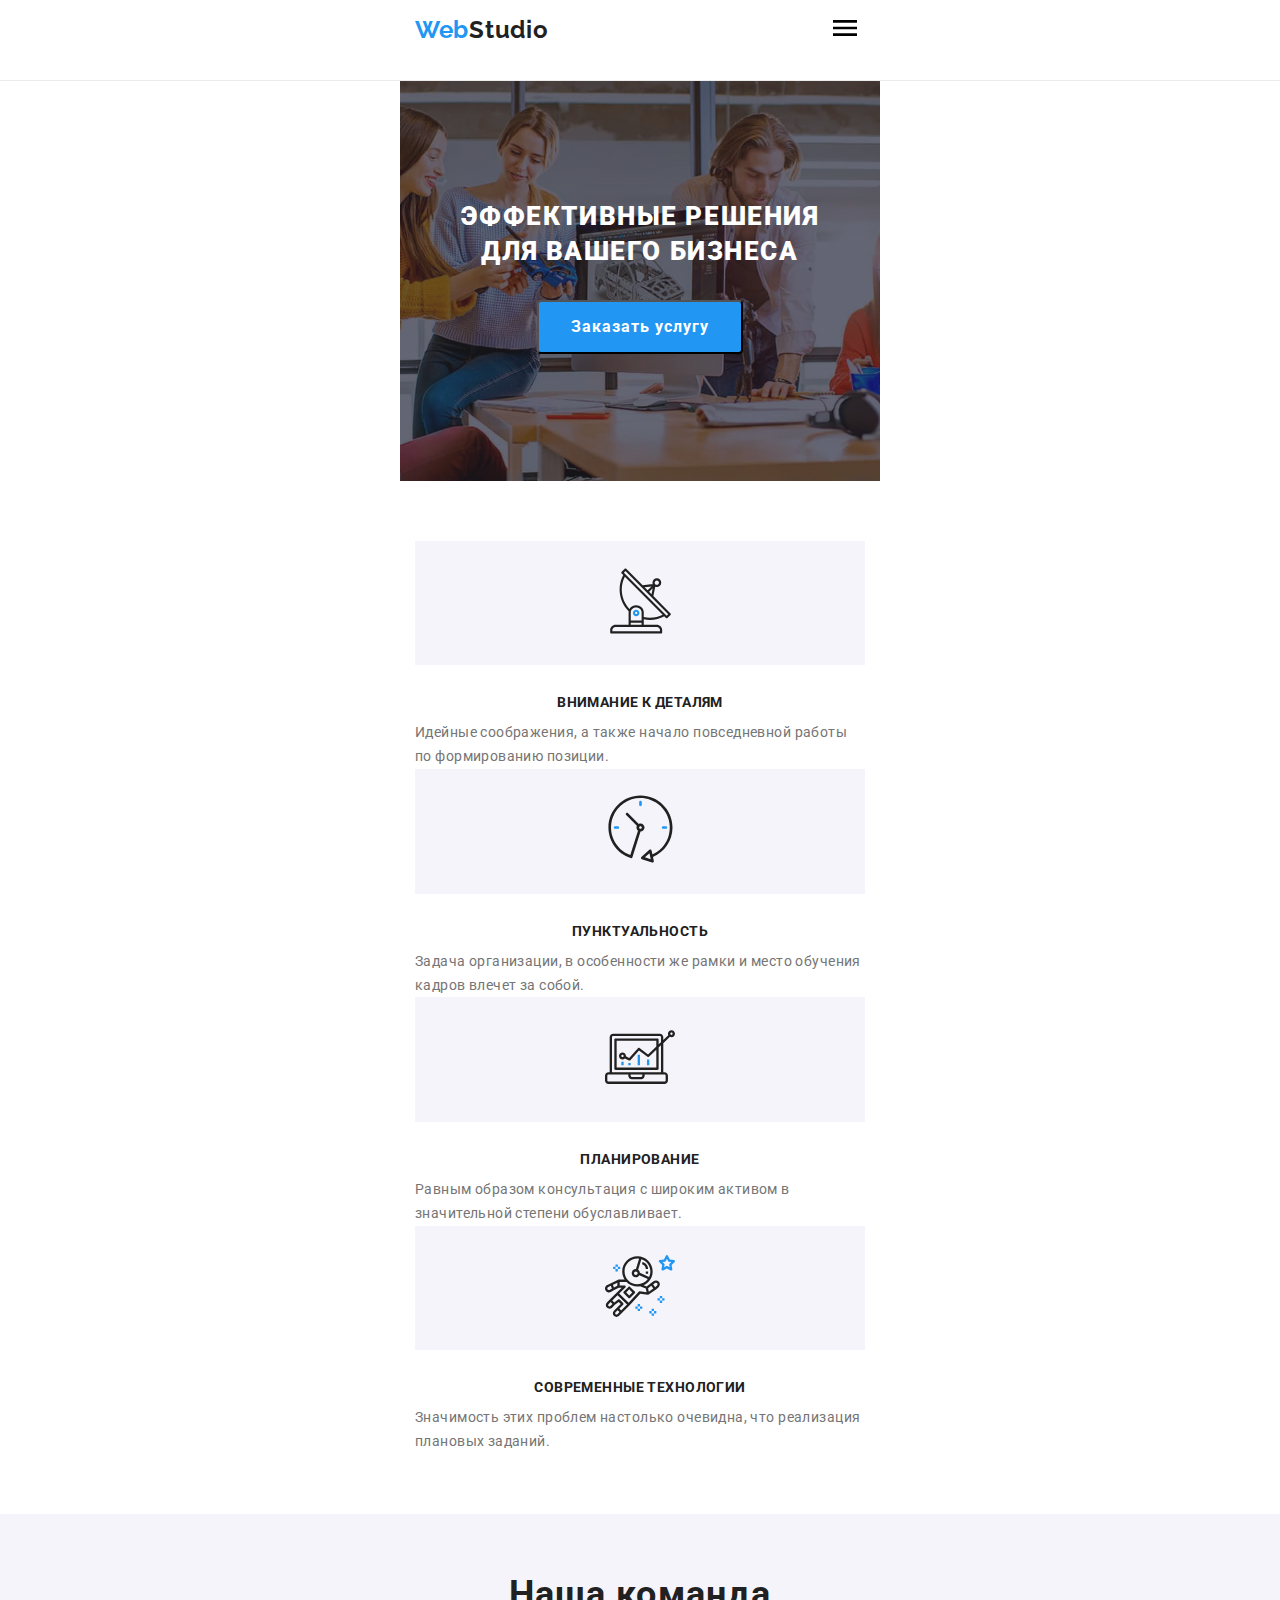
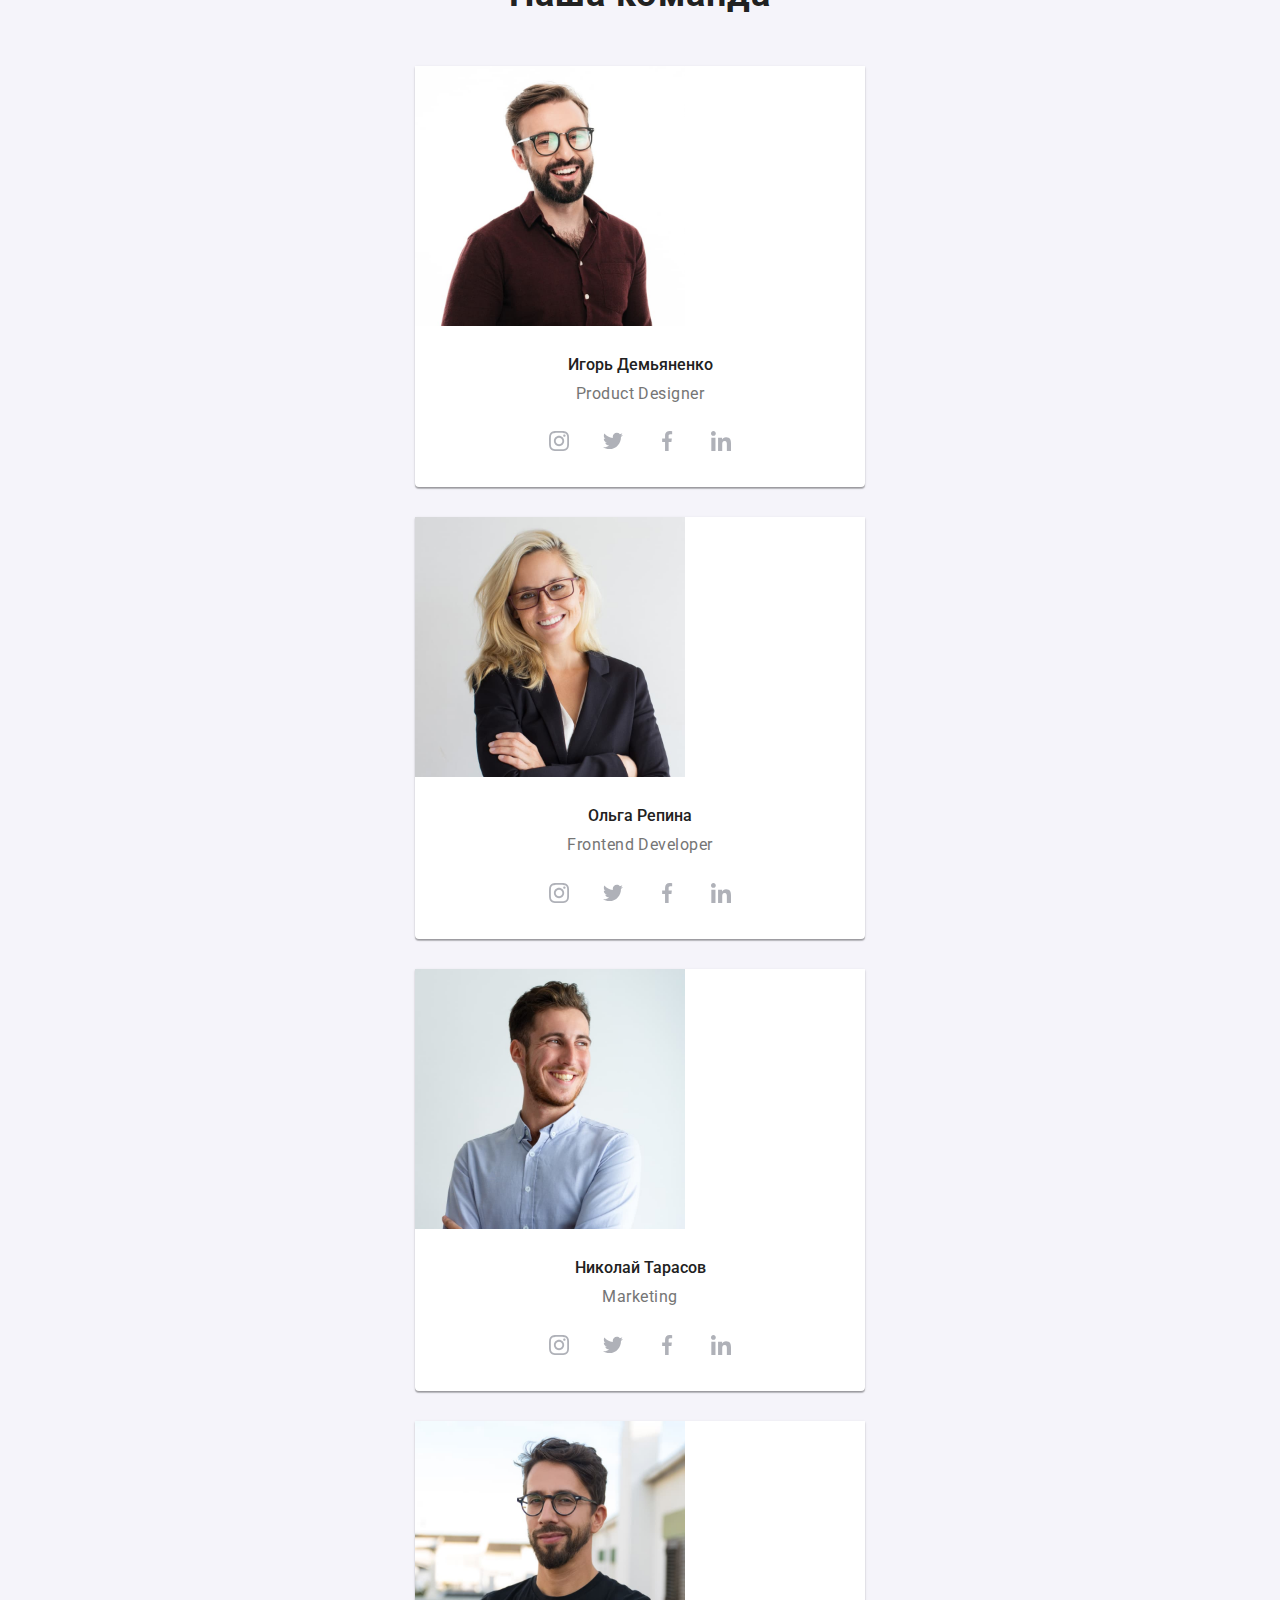
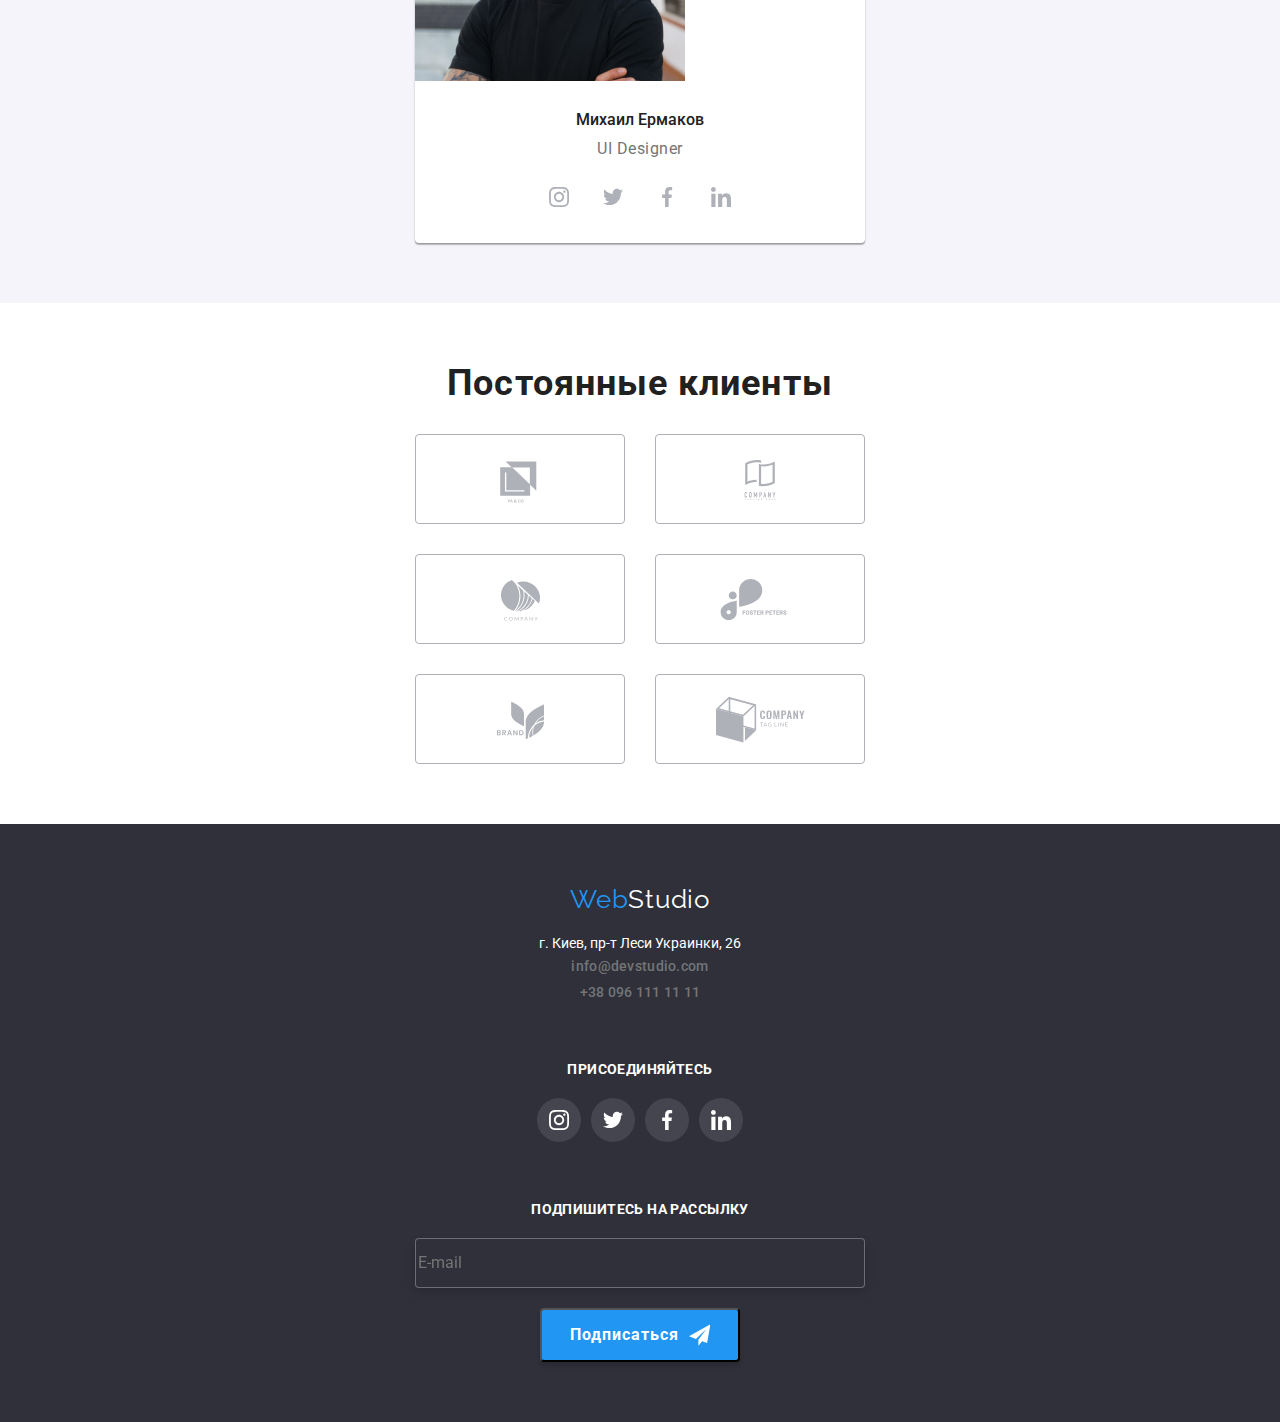
==== commit 9f1abc09: "12" ====
--- a/index.html
+++ b/index.html
@@ -15,13 +15,13 @@
         <div class="container">
             <nav class="nav">
                 <a href="./index.html" class="logo-white" > <span class="logo-bl">Web</span>Studio</a>
-                <button type="button" class="menu-button is-open" data-menu-button>
+                <button type="button" class="menu-button " data-menu-button>
                     <svg width="24px" height="16px">
                         <use class="icon-menu" href="./images/sprite.svg#menu" ></use>
                         <use class="icon-cross" href="./images/sprite.svg#cross" ></use>
                     </svg>
                 </button>
-                <div class="menu-container is-open" data-menu>
+                <div class="menu-container" data-menu>
                     <ul class="site-nav list">
                         <li class="item"><a href="./index.html" class="link current" >Студия</a></li>
                         <li class="item"><a href="./portfolio.html" class="link">Портфолио</a></li>
@@ -173,7 +173,7 @@
         </section>   
     </main>
     <!--Подвал-->
-    <!-- <footer class="footer">
+    <footer class="footer">
         <div class="container">
             <div class="footer-join">
                 <div class="adress-footer-column">
@@ -187,10 +187,10 @@
                 <div class="social-footer-column">
                     <p>присоединяйтесь</p>
                     <ul class="social-link-footer list">
-                        <li><a href="" class="link-social-footer"><svg class="icon-social-footer" width="20px" height="20px"><use href="./images/sprite.svg#instagram"></use></svg></a></li>
-                        <li><a href="" class="link-social-footer"><svg class="icon-social-footer" width="20px" height="20px"><use href="./images/sprite.svg#twitter"></use></svg></a></li>
-                        <li><a href="" class="link-social-footer"><svg class="icon-social-footer" width="20px" height="20px"><use href="./images/sprite.svg#facebook"></use></svg></a></li>
-                        <li><a href="" class="link-social-footer"><svg class="icon-social-footer" width="20px" height="20px"><use href="./images/sprite.svg#linkedin"></use></svg></a></li>
+                        <li class="item"><a href="" class="link-social-footer"><svg class="icon-social-footer" width="20px" height="20px"><use href="./images/sprite.svg#instagram"></use></svg></a></li>
+                        <li class="item"><a href="" class="link-social-footer"><svg class="icon-social-footer" width="20px" height="20px"><use href="./images/sprite.svg#twitter"></use></svg></a></li>
+                        <li class="item"><a href="" class="link-social-footer"><svg class="icon-social-footer" width="20px" height="20px"><use href="./images/sprite.svg#facebook"></use></svg></a></li>
+                        <li class="item"><a href="" class="link-social-footer"><svg class="icon-social-footer" width="20px" height="20px"><use href="./images/sprite.svg#linkedin"></use></svg></a></li>
                     </ul>
                 </div>
                 <div class="email-footer-column">
@@ -202,7 +202,7 @@
                 </div>
             </div>
         </div>
-    </footer> -->
+    </footer>
         <div class="backdrop is-hidden" data-modal>
             <div class="modal">
                 <button class="button-close" data-modal-close><svg class="icon-close" width="11px" height="11px"><use href="./images/sprite.svg#close"></use></svg></button>
--- a/css/main.min.css
+++ b/css/main.min.css
@@ -1,2 +1,2 @@
-/*! modern-normalize v1.0.0 | MIT License | https://github.com/sindresorhus/modern-normalize */*,*::before,*::after{-webkit-box-sizing:border-box;box-sizing:border-box}:root{-moz-tab-size:4;-o-tab-size:4;tab-size:4}html{line-height:1.15;-webkit-text-size-adjust:100%}body{margin:0}body{font-family:system-ui,-apple-system,"Segoe UI",Roboto,Helvetica,Arial,sans-serif,"Apple Color Emoji","Segoe UI Emoji"}hr{height:0;color:inherit}abbr[title]{-webkit-text-decoration:underline dotted;text-decoration:underline dotted}b,strong{font-weight:bolder}code,kbd,samp,pre{font-family:ui-monospace, SFMono-Regular, Consolas, 'Liberation Mono', Menlo, monospace;font-size:1em}small{font-size:80%}sub,sup{font-size:75%;line-height:0;position:relative;vertical-align:baseline}sub{bottom:-0.25em}sup{top:-0.5em}table{text-indent:0;border-color:inherit}button,input,optgroup,select,textarea{font-family:inherit;font-size:100%;line-height:1.15;margin:0}button,select{text-transform:none}button,[type='button'],[type='reset'],[type='submit']{-webkit-appearance:button}::-moz-focus-inner{border-style:none;padding:0}:-moz-focusring{outline:1px dotted ButtonText}:-moz-ui-invalid{box-shadow:none}legend{padding:0}progress{vertical-align:baseline}::-webkit-inner-spin-button,::-webkit-outer-spin-button{height:auto}[type='search']{-webkit-appearance:textfield;outline-offset:-2px}::-webkit-search-decoration{-webkit-appearance:none}::-webkit-file-upload-button{-webkit-appearance:button;font:inherit}summary{display:list-item}.list{padding:0px;margin:0px;list-style:none}.visually-hidden{position:absolute;clip:rect(0 0 0 0);width:1px;height:1px;margin:-1px}.logo-bl{color:#2196F3}.container{margin-left:auto;margin-right:auto;width:480px;padding-left:15px;padding-right:15px}header>.container{display:-webkit-box;display:-ms-flexbox;display:flex;-webkit-box-align:center;-ms-flex-align:center;align-items:center}img{display:block;max-width:100%;height:auto}.section-title{color:#212121;font-weight:700;font-size:36px;line-height:1.16;letter-spacing:0.03em;text-align:center;margin-top:0px;margin-bottom:50px}header{border-bottom:1px solid #ECECEC}body{background-color:#fff;color:#757575;font-family:Roboto,sans-serif;font-weight:400}.page-header .container{position:relative}.page-header .nav{display:-webkit-box;display:-ms-flexbox;display:flex;-webkit-box-align:center;-ms-flex-align:center;align-items:center;-webkit-box-pack:justify;-ms-flex-pack:justify;justify-content:space-between;min-height:80px;width:100%}.logo-white{color:#212121;font-family:Raleway,sans-serif;font-size:26px;line-height:1.19;letter-spacing:0.03em;text-decoration:none}.nav .menu-button{position:absolute;display:block;margin:0;margin-top:10px;margin-right:15px;padding:0;border:none;background-color:transparent;width:40px;height:40px;right:0;top:0;z-index:2}.menu-button .icon-cross{display:none}.menu-button.is-open .icon-cross{display:block}.menu-button.is-open .icon-menu{display:none}.menu-container{display:none;position:absolute;top:0;left:0;padding-top:48px;padding-bottom:48px;padding-left:40px;width:480px;background:#fff;-webkit-box-shadow:0px 4px 8px rgba(0,0,0,0.04),0px 2px 4px rgba(0,0,0,0.08),0px 1px 3px rgba(0,0,0,0.16);box-shadow:0px 4px 8px rgba(0,0,0,0.04),0px 2px 4px rgba(0,0,0,0.08),0px 1px 3px rgba(0,0,0,0.16)}.menu-container.is-open{display:block}.site-nav .item{position:relative}.site-nav .item:not(:last-child){margin-bottom:32px}.site-nav .link{display:block;color:#212121;font-weight:500;font-size:40px;line-height:1.175;letter-spacing:0.02em;text-decoration:none;-webkit-transition:color 250ms cubic-bezier(0.4, 0, 0.2, 1);transition:color 250ms cubic-bezier(0.4, 0, 0.2, 1)}.site-nav .link:hover,.site-nav .link:focus{color:#2196F3;text-decoration:none}.site-nav .link.current{color:#2196F3}.adress-nav{display:-webkit-box;display:-ms-flexbox;display:flex;-webkit-box-orient:vertical;-webkit-box-direction:reverse;-ms-flex-direction:column-reverse;flex-direction:column-reverse}.adress-nav .link{display:block;color:#757575;font-weight:500;font-size:14px;line-height:1.14;letter-spacing:0.02em;text-decoration:none;-webkit-transition:color 250ms cubic-bezier(0.4, 0, 0.2, 1);transition:color 250ms cubic-bezier(0.4, 0, 0.2, 1)}.adress-nav .link:hover,.adress-nav .link:focus{color:#2196F3}.adress-nav-cont{display:-webkit-box;display:-ms-flexbox;display:flex;-webkit-box-align:center;-ms-flex-align:center;align-items:center}.envelope{display:none;margin-right:10px;fill:currentColor;-webkit-transition:color 250ms cubic-bezier(0.4, 0, 0.2, 1);transition:color 250ms cubic-bezier(0.4, 0, 0.2, 1)}.phone{display:none;margin-right:10px;fill:currentColor;-webkit-transition:color 250ms cubic-bezier(0.4, 0, 0.2, 1);transition:color 250ms cubic-bezier(0.4, 0, 0.2, 1)}.item .mail{font-size:24px;line-height:1.16;letter-spacing:0.02em;margin:0;margin-top:32px;margin-bottom:64px}.item .phone{font-size:34px;color:#2196F3;line-height:1.176;letter-spacing:0.02em;margin:0;margin-top:305px}.social-nav{display:-webkit-box;display:-ms-flexbox;display:flex;-webkit-box-pack:justify;-ms-flex-pack:justify;justify-content:space-between;-webkit-box-align:center;-ms-flex-align:center;align-items:center;margin-right:83px}.social-nav .item{position:relative}.social-nav .item:not(:first-child)::after{position:absolute;bottom:30%;right:100%;content:"";display:block;width:22px;border:1px solid rgba(33,33,33,0.2);-webkit-transform:rotate(90deg);transform:rotate(90deg)}.social-nav .link{display:block;height:22px;color:#2196F3;font-weight:500;font-size:18px;line-height:1.2;letter-spacing:0.02em;text-decoration:none}.hero{background-color:#C4C4C4;text-align:center;padding-top:118px;padding-bottom:118px;max-width:480px;height:400px;margin-left:auto;margin-right:auto;background-image:-webkit-gradient(linear, left top, right top, from(rgba(47,48,58,0.4)), to(rgba(47,48,58,0.4))),url("../images/hero-photo.jpg");background-image:linear-gradient(to right, rgba(47,48,58,0.4), rgba(47,48,58,0.4)),url("../images/hero-photo.jpg");background-repeat:no-repeat;background-position:center;background-size:cover}.hero .hero-title{color:#fff;font-weight:900;font-size:26px;line-height:1.36;letter-spacing:0.06em;text-align:center;text-transform:uppercase;margin-left:auto;margin-right:auto;margin-top:0px;margin-bottom:30px;width:360px}.hero .hero-button{background-color:#2196F3;color:#fff;font-weight:700;font-size:16px;line-height:1.87;letter-spacing:0.06em;border-radius:4px;padding:10px 32px;min-width:200px;cursor:pointer}.section-features{background-color:#fff;padding-top:94px;padding-bottom:94px}.section-features .features-title-name{color:#212121;font-weight:700;font-size:14px;line-height:1.14;letter-spacing:0.03em;text-transform:uppercase;margin-top:0px;margin-bottom:10px}.section-features .features-name{text-align:left;font-size:14px;line-height:1.71;letter-spacing:0.03em;margin-top:0px;margin-bottom:0px}.section-features-container .item{width:100%;text-align:center}.section-features-container .item:not(:last-child){margin-right:30px}.bg{padding:25px 102px;background-color:#F5F4FA;margin-bottom:30px}.antenna{width:65px;height:70px;fill:currentColor}.clock{width:67px;height:70px;fill:currentColor}.diagram{width:70px;height:70px;fill:currentColor}.astronaut{width:70px;height:70px;fill:currentColor}.section-service{display:none;background-color:#fff;padding-top:0px;padding-bottom:94px}.section-service-container{display:-webkit-box;display:-ms-flexbox;display:flex;-ms-flex-wrap:wrap;flex-wrap:wrap}.section-service-container .item{width:370px;position:relative}.section-service-container .item:not(:last-child){margin-right:30px}.item>.label{position:absolute;bottom:0;margin:0;width:370px;height:70px;padding-top:27px;padding-bottom:27px;font-weight:700;font-size:14px;line-height:1,14;text-align:center;letter-spacing:0.03em;text-transform:uppercase;color:#fff;background:rgba(47,48,58,0.8)}.section-workers{background-color:#F5F4FA;padding-top:60px;padding-bottom:60px}.section-workers .workers-title-name{color:#212121;font-weight:500;font-size:16px;line-height:1.18;margin-top:30px;margin-bottom:10px;text-align:center}.section-workers p{font-size:16px;line-height:1.18;letter-spacing:0.03em;margin-top:0px;margin-bottom:16px;text-align:center}.workers-title-item{background-color:#fff;-webkit-box-shadow:0px 1px 3px rgba(0,0,0,0.12),0px 1px 1px rgba(0,0,0,0.14),0px 2px 1px rgba(0,0,0,0.2);box-shadow:0px 1px 3px rgba(0,0,0,0.12),0px 1px 1px rgba(0,0,0,0.14),0px 2px 1px rgba(0,0,0,0.2);border-radius:0px 0px 4px 4px;padding-bottom:24px;margin-bottom:30px}.social-link{display:-webkit-box;display:-ms-flexbox;display:flex;-ms-flex-wrap:wrap;flex-wrap:wrap;margin-top:16px;margin-left:122px;margin-right:122px;-webkit-box-pack:justify;-ms-flex-pack:justify;justify-content:space-between;list-style:none}.link-social{color:#AFB1B8;background-color:#fff;padding:12px;width:44px;height:44px;border:none;display:block;border-radius:50%;-webkit-transition:color 250ms cubic-bezier(0.4, 0, 0.2, 1),background-color 250ms cubic-bezier(0.4, 0, 0.2, 1);transition:color 250ms cubic-bezier(0.4, 0, 0.2, 1),background-color 250ms cubic-bezier(0.4, 0, 0.2, 1)}.link-social:hover,.link-social:focus{background-color:#2196F3;color:#fff}.icon-social{fill:currentColor}.section-regular-clients{background-color:#fff;padding-top:94px;padding-bottom:94px}.clients-link-container{display:-webkit-box;display:-ms-flexbox;display:flex;-ms-flex-wrap:wrap;flex-wrap:wrap}.clients-link-container .item:not(:last-child){margin-right:30px}.link-clients{color:#AFB1B8;width:170px;height:90px;border:1px solid #AFB1B8;-webkit-box-sizing:border-box;box-sizing:border-box;display:block;border-radius:4px;-webkit-transition:color 250ms cubic-bezier(0.4, 0, 0.2, 1),border 250ms cubic-bezier(0.4, 0, 0.2, 1);transition:color 250ms cubic-bezier(0.4, 0, 0.2, 1),border 250ms cubic-bezier(0.4, 0, 0.2, 1)}.link-clients:hover,.link-clients:focus{color:#2196F3;border:1px solid #2196F3;-webkit-box-sizing:border-box;box-sizing:border-box;border-radius:4px}.icon-clients{fill:currentColor}.comp1{padding:24px 63px 21px 63px}.comp2{padding:19px 65px}.comp3{padding:24px 64px 23px 65px}.comp4{padding:24px 45px}.comp5{padding:22px 55px 21px 56px}.comp6{padding:22px 40px 22px 41px}.footer{background-color:#2F303A;padding-top:60px;padding-bottom:60px}.footer .footer-address-nav{color:#757575;font-size:14px;line-height:1.71;letter-spacing:0.03em}.footer-join{display:-webkit-box;display:-ms-flexbox;display:flex;-webkit-box-pack:justify;-ms-flex-pack:justify;justify-content:space-between}.adress-footer-column{display:-webkit-box;display:-ms-flexbox;display:flex;-webkit-box-orient:vertical;-webkit-box-direction:normal;-ms-flex-direction:column;flex-direction:column;margin-right:70px}.logo-black{display:block;margin-bottom:20px;color:#fff;font-family:Raleway,sans-serif;font-size:26px;line-height:1.19;letter-spacing:0.03em;text-decoration:none}.footer-address{color:#fff;font-style:inherit;font-size:14px;margin-bottom:9px}.adress-nav-footer .link{color:#757575;font-weight:500;font-size:14px;line-height:1.14;letter-spacing:0.02em;text-decoration:none;-webkit-transition:color 250ms cubic-bezier(0.4, 0, 0.2, 1);transition:color 250ms cubic-bezier(0.4, 0, 0.2, 1)}.adress-nav-footer .mailto-link{display:block;margin-bottom:9px}.link:hover,.link:focus{color:#2196F3}.social-footer-column{display:-webkit-box;display:-ms-flexbox;display:flex;-webkit-box-orient:vertical;-webkit-box-direction:normal;-ms-flex-direction:column;flex-direction:column;margin-right:93px}.join{display:-webkit-box;display:-ms-flexbox;display:flex;-ms-flex-wrap:wrap;flex-wrap:wrap;-webkit-box-pack:justify;-ms-flex-pack:justify;justify-content:space-between}.footer-join p{font-family:Roboto,sans-serif;font-weight:700;font-size:14px;line-height:1.14;letter-spacing:0.03em;text-transform:uppercase;color:#fff;margin-top:0px;margin-bottom:20px}.social-link-footer{display:-webkit-box;display:-ms-flexbox;display:flex;-ms-flex-wrap:wrap;flex-wrap:wrap;width:206px;-webkit-box-pack:justify;-ms-flex-pack:justify;justify-content:space-between;list-style:none}.link-social-footer{color:#fff;padding:12px;width:44px;height:44px;border:none;display:block;border-radius:50%;background:rgba(255,255,255,0.1);-webkit-transition:background-color 250ms cubic-bezier(0.4, 0, 0.2, 1);transition:background-color 250ms cubic-bezier(0.4, 0, 0.2, 1)}.link-social-footer:hover,.link-social-footer:focus{background-color:#2196F3}.icon-social-footer{fill:currentColor}.email-footer-column{display:-webkit-box;display:-ms-flexbox;display:flex;-webkit-box-orient:vertical;-webkit-box-direction:normal;-ms-flex-direction:column;flex-direction:column}.email-footer-button{display:-webkit-box;display:-ms-flexbox;display:flex;-webkit-box-orient:horizontal;-webkit-box-direction:normal;-ms-flex-direction:row;flex-direction:row}.email-footer-label{font-family:Roboto,sans-serif;font-weight:700;font-size:14px;line-height:1.14;letter-spacing:0.03em;text-transform:uppercase;color:#fff;margin-bottom:20px}.email-footer-input{margin-right:12px;padding-left:16px;width:358px;height:50px;background:#2F303A;border:1px solid rgba(255,255,255,0.3);-webkit-box-sizing:border-box;box-sizing:border-box;-webkit-filter:drop-shadow(0px 4px 4px rgba(0,0,0,0.15));filter:drop-shadow(0px 4px 4px rgba(0,0,0,0.15));border-radius:4px;color:rgba(255,255,255,0.6)}.email-button-send{width:200px;padding:10px 28px;font-family:Roboto,sans-serif;font-weight:700;font-size:16px;line-height:1.87;display:-webkit-box;display:-ms-flexbox;display:flex;-webkit-box-align:center;-ms-flex-align:center;align-items:center;text-align:center;letter-spacing:0.06em;color:#fff;background:#2196F3;-webkit-box-shadow:0px 4px 4px rgba(0,0,0,0.15);box-shadow:0px 4px 4px rgba(0,0,0,0.15);border-radius:4px}.icon-send{margin-left:10px}.backdrop{position:fixed;top:0;left:0;width:100%;height:100%;background:rgba(0,0,0,0.2)}.backdrop.is-hidden{opacity:0;pointer-events:none}.modal{max-width:528px;max-height:581px;position:absolute;left:50%;top:50%;-webkit-transform:translate(-50%, -50%);transform:translate(-50%, -50%);background:#fff;-webkit-box-shadow:0px 1px 3px rgba(0,0,0,0.12),0px 1px 1px rgba(0,0,0,0.14),0px 2px 1px rgba(0,0,0,0.2);box-shadow:0px 1px 3px rgba(0,0,0,0.12),0px 1px 1px rgba(0,0,0,0.14),0px 2px 1px rgba(0,0,0,0.2);border-radius:4px}.button-close{position:absolute;right:8px;top:8px;width:30px;height:30px;background:#fff;border:1px solid rgba(0,0,0,0.1);-webkit-box-sizing:border-box;box-sizing:border-box;border-radius:50%;-webkit-transition:fill 250ms cubic-bezier(0.4, 0, 0.2, 1);transition:fill 250ms cubic-bezier(0.4, 0, 0.2, 1)}.button-close:hover,.button-close:focus{fill:#2196F3}.form{display:-webkit-box;display:-ms-flexbox;display:flex;-webkit-box-orient:vertical;-webkit-box-direction:normal;-ms-flex-direction:column;flex-direction:column;margin:40px}.form p{font-family:Roboto,sans-serif;font-weight:700;font-size:20px;line-height:1.15;text-align:center;letter-spacing:0.03em;color:#212121;margin:0px;margin-bottom:12px}.form button{width:200px;height:50px;margin:auto;background:#2196F3;-webkit-box-shadow:0px 4px 4px rgba(0,0,0,0.15);box-shadow:0px 4px 4px rgba(0,0,0,0.15);border-radius:4px;font-family:Roboto,sans-serif;font-weight:700;font-size:16px;line-height:1.87;text-align:center;letter-spacing:0.06em;color:#fff}.form-fild{position:relative;display:-webkit-box;display:-ms-flexbox;display:flex;-webkit-box-orient:vertical;-webkit-box-direction:normal;-ms-flex-direction:column;flex-direction:column;font-family:Roboto,sans-serif;font-weight:400;font-size:12px;line-height:1.16;letter-spacing:0.01em;color:#757575}.form-fild label{margin-bottom:4px}.form-fild input{display:block;margin-bottom:10px;padding-left:45px;width:448px;height:40px;border:1px solid rgba(33,33,33,0.2);-webkit-box-sizing:border-box;box-sizing:border-box;border-radius:4px}.form-fild:hover .icon,.form-fild input:focus+.icon{fill:#2196F3}.form-fild textarea{margin-bottom:20px;padding:12px 16px;width:448px;height:120px;border:1px solid rgba(33,33,33,0.2);-webkit-box-sizing:border-box;box-sizing:border-box;border-radius:4px;font-family:Roboto,sans-serif;font-weight:400;font-size:12px;line-height:1.16;letter-spacing:0.01em;color:rgba(117,117,117,0.5)}.icon{position:absolute;display:inline-block;top:27px;left:15px;-webkit-transition:fill 250ms cubic-bezier(0.4, 0, 0.2, 1);transition:fill 250ms cubic-bezier(0.4, 0, 0.2, 1)}.checkbox-agreement{display:-webkit-box;display:-ms-flexbox;display:flex;-webkit-box-pack:center;-ms-flex-pack:center;justify-content:center;-webkit-box-align:center;-ms-flex-align:center;align-items:center;margin-bottom:30px;font-family:Roboto,sans-serif;font-weight:400;font-size:14px;line-height:1.71;letter-spacing:0.03em;color:#757575}.checkbox-agreement .checkbox-label{display:-webkit-box;display:-ms-flexbox;display:flex;-webkit-box-align:center;-ms-flex-align:center;align-items:center}.checkbox-agreement .checkbox{position:absolute;width:1px;height:1px;margin:-1px;border:0;padding:0;clip:rect(0 0 0 0);overflow:hidden}.icon-checkbox{display:inline-block;width:16px;height:15px;border:2px solid black;border-radius:4px;margin-right:7px}.checkbox:checked+.icon-checkbox{border-color:#2196F3;background-color:#2196F3;background-image:url("../images/icon/icon check.svg");background-size:contain;background-origin:border-box}.logo-agreement{color:#2196F3;margin-left:5px}.section-portfolio{padding-top:94px;padding-bottom:94px}.section-portfolio .portfolio-title{color:#212121;width:322px;font-weight:700;font-size:18px;line-height:2;letter-spacing:0.06em;margin:0px}.section-portfolio .portfolio-title-name{font-size:16px;line-height:1.87;letter-spacing:0.03em;margin:0px;color:#757575}.section-portfolio-container{display:-webkit-box;display:-ms-flexbox;display:flex;-ms-flex-wrap:wrap;flex-wrap:wrap}.section-portfolio-container .section-portfolio-item:nth-child(3n){margin-right:0px}.section-portfolio-container .section-portfolio-item:nth-last-child(-n+3){margin-bottom:0px}.section-portfolio-item{width:calc((100% - 66px) / 3);margin-right:30px;margin-bottom:30px;border:1px solid #eee;-webkit-box-sizing:border-box;box-sizing:border-box}.section-portfolio-item .box{position:relative;overflow:hidden}.overlay{position:absolute;top:0;left:0;-webkit-transform:translateY(100%);transform:translateY(100%);width:100%;height:100%;background-color:rgba(33,150,243,0.9);padding:0px;margin:0px;-webkit-transition:-webkit-transform 250ms cubic-bezier(0.4, 0, 0.2, 1);transition:-webkit-transform 250ms cubic-bezier(0.4, 0, 0.2, 1);transition:transform 250ms cubic-bezier(0.4, 0, 0.2, 1);transition:transform 250ms cubic-bezier(0.4, 0, 0.2, 1), -webkit-transform 250ms cubic-bezier(0.4, 0, 0.2, 1)}.overlay p{min-width:370px;min-height:168px;color:#fff;font-size:18px;line-height:1.55;letter-spacing:0.03em;padding:63px 24px;margin:0px;border:0px}.portfolio-link:hover .overlay,.portfolio-link:focus .overlay{position:absolute;top:0;left:0;-webkit-transform:translateY(0%);transform:translateY(0%);width:100%;height:100%;background-color:rgba(33,150,243,0.9);padding:0px;margin:0px;opacity:1}.title-title-name{padding:20px 24px}.portfolio-link{text-decoration:none;-webkit-transition:-webkit-box-shadow 250ms cubic-bezier(0.4, 0, 0.2, 1);transition:-webkit-box-shadow 250ms cubic-bezier(0.4, 0, 0.2, 1);transition:box-shadow 250ms cubic-bezier(0.4, 0, 0.2, 1);transition:box-shadow 250ms cubic-bezier(0.4, 0, 0.2, 1), -webkit-box-shadow 250ms cubic-bezier(0.4, 0, 0.2, 1)}.portfolio-link:hover,.portfolio-link:focus{display:block;-webkit-box-shadow:0px 1px 1px rgba(0,0,0,0.12),0px 4px 4px rgba(0,0,0,0.06),1px 4px 6px rgba(0,0,0,0.16);box-shadow:0px 1px 1px rgba(0,0,0,0.12),0px 4px 4px rgba(0,0,0,0.06),1px 4px 6px rgba(0,0,0,0.16)}.section-portfolio-button{display:-webkit-box;display:-ms-flexbox;display:flex;margin-bottom:50px;-webkit-box-pack:center;-ms-flex-pack:center;justify-content:center}.section-portfolio-button .item:not(:last-child){margin-right:8px}.filter-button{background-color:#F5F4FA;color:#212121;font-weight:500;font-size:16px;line-height:1.62;letter-spacing:0.03em;border-radius:4px;padding:6px 22px;min-width:200px;cursor:pointer;min-width:73px;border:0px;-webkit-transition:background-color 250ms cubic-bezier(0.4, 0, 0.2, 1),color 250ms cubic-bezier(0.4, 0, 0.2, 1),-webkit-box-shadow 250ms cubic-bezier(0.4, 0, 0.2, 1);transition:background-color 250ms cubic-bezier(0.4, 0, 0.2, 1),color 250ms cubic-bezier(0.4, 0, 0.2, 1),-webkit-box-shadow 250ms cubic-bezier(0.4, 0, 0.2, 1);transition:background-color 250ms cubic-bezier(0.4, 0, 0.2, 1),color 250ms cubic-bezier(0.4, 0, 0.2, 1),box-shadow 250ms cubic-bezier(0.4, 0, 0.2, 1);transition:background-color 250ms cubic-bezier(0.4, 0, 0.2, 1),color 250ms cubic-bezier(0.4, 0, 0.2, 1),box-shadow 250ms cubic-bezier(0.4, 0, 0.2, 1),-webkit-box-shadow 250ms cubic-bezier(0.4, 0, 0.2, 1)}.filter-button:hover,.filter-button:focus{background-color:#2196F3;color:#fff;-webkit-box-shadow:0px 3px 1px rgba(0,0,0,0.1),0px 1px 2px rgba(0,0,0,0.08),0px 2px 2px rgba(0,0,0,0.12);box-shadow:0px 3px 1px rgba(0,0,0,0.1),0px 1px 2px rgba(0,0,0,0.08),0px 2px 2px rgba(0,0,0,0.12)}
+/*! modern-normalize v1.0.0 | MIT License | https://github.com/sindresorhus/modern-normalize */*,*::before,*::after{-webkit-box-sizing:border-box;box-sizing:border-box}:root{-moz-tab-size:4;-o-tab-size:4;tab-size:4}html{line-height:1.15;-webkit-text-size-adjust:100%}body{margin:0}body{font-family:system-ui,-apple-system,"Segoe UI",Roboto,Helvetica,Arial,sans-serif,"Apple Color Emoji","Segoe UI Emoji"}hr{height:0;color:inherit}abbr[title]{-webkit-text-decoration:underline dotted;text-decoration:underline dotted}b,strong{font-weight:bolder}code,kbd,samp,pre{font-family:ui-monospace, SFMono-Regular, Consolas, 'Liberation Mono', Menlo, monospace;font-size:1em}small{font-size:80%}sub,sup{font-size:75%;line-height:0;position:relative;vertical-align:baseline}sub{bottom:-0.25em}sup{top:-0.5em}table{text-indent:0;border-color:inherit}button,input,optgroup,select,textarea{font-family:inherit;font-size:100%;line-height:1.15;margin:0}button,select{text-transform:none}button,[type='button'],[type='reset'],[type='submit']{-webkit-appearance:button}::-moz-focus-inner{border-style:none;padding:0}:-moz-focusring{outline:1px dotted ButtonText}:-moz-ui-invalid{box-shadow:none}legend{padding:0}progress{vertical-align:baseline}::-webkit-inner-spin-button,::-webkit-outer-spin-button{height:auto}[type='search']{-webkit-appearance:textfield;outline-offset:-2px}::-webkit-search-decoration{-webkit-appearance:none}::-webkit-file-upload-button{-webkit-appearance:button;font:inherit}summary{display:list-item}.list{padding:0px;margin:0px;list-style:none}.visually-hidden{position:absolute;clip:rect(0 0 0 0);width:1px;height:1px;margin:-1px}.logo-bl{color:#2196F3}.container{margin-left:auto;margin-right:auto;width:480px}header>.container{display:-webkit-box;display:-ms-flexbox;display:flex;-webkit-box-align:center;-ms-flex-align:center;align-items:center}img{display:block;max-width:100%;height:auto}.section-title{color:#212121;font-weight:700;font-size:36px;line-height:1.16;letter-spacing:0.03em;text-align:center;margin-top:0px;margin-bottom:50px}header{border-bottom:1px solid #ECECEC}body{background-color:#fff;color:#757575;font-family:Roboto,sans-serif;font-weight:400}.page-header .container{position:relative}.page-header .nav{display:-webkit-box;display:-ms-flexbox;display:flex;-webkit-box-align:start;-ms-flex-align:start;align-items:flex-start;-webkit-box-pack:justify;-ms-flex-pack:justify;justify-content:space-between;min-height:80px;width:100%}.logo-white{color:#212121;font-family:Raleway,sans-serif;font-size:24px;font-weight:700;line-height:1.16;letter-spacing:0.03em;text-decoration:none;margin:16px 15px}.nav .menu-button{position:absolute;margin:10px 15px;border:none;background-color:transparent;width:40px;height:40px;right:0;top:0;z-index:2}.menu-button .icon-cross{display:none}.menu-button.is-open .icon-cross{display:block}.menu-button.is-open .icon-menu{display:none}.menu-container{display:none;position:absolute;top:0;left:0;padding:48px 40px;width:480px;background:#fff;-webkit-box-shadow:0px 4px 8px rgba(0,0,0,0.04),0px 2px 4px rgba(0,0,0,0.08),0px 1px 3px rgba(0,0,0,0.16);box-shadow:0px 4px 8px rgba(0,0,0,0.04),0px 2px 4px rgba(0,0,0,0.08),0px 1px 3px rgba(0,0,0,0.16)}.menu-container.is-open{display:block}.site-nav .item{position:relative}.site-nav .item:not(:last-child){margin-bottom:32px}.site-nav .link{display:block;color:#212121;font-weight:500;font-size:40px;line-height:1.175;letter-spacing:0.02em;text-decoration:none;-webkit-transition:color 250ms cubic-bezier(0.4, 0, 0.2, 1);transition:color 250ms cubic-bezier(0.4, 0, 0.2, 1)}.site-nav .link:hover,.site-nav .link:focus{color:#2196F3;text-decoration:none}.site-nav .link.current{color:#2196F3}.adress-nav{display:-webkit-box;display:-ms-flexbox;display:flex;-webkit-box-orient:vertical;-webkit-box-direction:reverse;-ms-flex-direction:column-reverse;flex-direction:column-reverse}.adress-nav .link{display:block;color:#757575;font-weight:500;font-size:14px;line-height:1.14;letter-spacing:0.02em;text-decoration:none;-webkit-transition:color 250ms cubic-bezier(0.4, 0, 0.2, 1);transition:color 250ms cubic-bezier(0.4, 0, 0.2, 1)}.adress-nav .link:hover,.adress-nav .link:focus{color:#2196F3}.adress-nav-cont{display:-webkit-box;display:-ms-flexbox;display:flex;-webkit-box-align:center;-ms-flex-align:center;align-items:center}.envelope{display:none;margin-right:10px;fill:currentColor;-webkit-transition:color 250ms cubic-bezier(0.4, 0, 0.2, 1);transition:color 250ms cubic-bezier(0.4, 0, 0.2, 1)}.phone{display:none;margin-right:10px;fill:currentColor;-webkit-transition:color 250ms cubic-bezier(0.4, 0, 0.2, 1);transition:color 250ms cubic-bezier(0.4, 0, 0.2, 1)}.item .mail{font-size:24px;line-height:1.16;letter-spacing:0.02em;margin-top:32px;margin-bottom:64px}.item .phone{font-size:34px;color:#2196F3;line-height:1.176;letter-spacing:0.02em;margin-top:305px}.social-nav{display:-webkit-box;display:-ms-flexbox;display:flex;-webkit-box-pack:justify;-ms-flex-pack:justify;justify-content:space-between;-webkit-box-align:center;-ms-flex-align:center;align-items:center;margin-right:83px}.social-nav .item{position:relative}.social-nav .item:not(:first-child)::after{position:absolute;bottom:45%;right:94%;content:"";width:22px;border:1px solid rgba(33,33,33,0.2);-webkit-transform:rotate(90deg);transform:rotate(90deg)}.social-nav .link{height:22px;color:#2196F3;font-weight:500;font-size:18px;line-height:1.2;letter-spacing:0.02em;text-decoration:none}.hero{background-color:#C4C4C4;text-align:center;padding-top:118px;padding-bottom:118px;max-width:480px;height:400px;margin-left:auto;margin-right:auto;background-image:-webkit-gradient(linear, left top, right top, from(rgba(47,48,58,0.4)), to(rgba(47,48,58,0.4))),url("../images/hero-photo.jpg");background-image:linear-gradient(to right, rgba(47,48,58,0.4), rgba(47,48,58,0.4)),url("../images/hero-photo.jpg");background-repeat:no-repeat;background-position:center;background-size:cover}.hero .hero-title{color:#fff;font-weight:900;font-size:26px;line-height:1.36;letter-spacing:0.06em;text-align:center;text-transform:uppercase;margin-left:auto;margin-right:auto;margin-top:0px;margin-bottom:30px;width:360px}.hero .hero-button{background-color:#2196F3;color:#fff;font-weight:700;font-size:16px;line-height:1.87;letter-spacing:0.06em;border-radius:4px;padding:10px 32px;min-width:200px;cursor:pointer}.section-features{background-color:#fff;padding-top:60px;padding-bottom:60px}.section-features .features-title-name{color:#212121;font-weight:700;font-size:14px;line-height:1.14;letter-spacing:0.03em;text-transform:uppercase;margin-top:0px;margin-bottom:10px}.section-features .features-name{text-align:left;font-size:14px;line-height:1.71;letter-spacing:0.03em;margin-top:0px;margin-bottom:0px}.section-features-container{padding-left:15px;padding-right:15px}.section-features-container .item{width:100%;text-align:center}.section-features-container .item:not(:last-child){margin-right:30px}.bg{padding:25px 102px;background-color:#F5F4FA;margin-bottom:30px}.antenna{width:65px;height:70px;fill:currentColor}.clock{width:67px;height:70px;fill:currentColor}.diagram{width:70px;height:70px;fill:currentColor}.astronaut{width:70px;height:70px;fill:currentColor}.section-service{display:none;background-color:#fff;padding-top:0px;padding-bottom:94px}.section-service-container{display:-webkit-box;display:-ms-flexbox;display:flex;-ms-flex-wrap:wrap;flex-wrap:wrap}.section-service-container .item{width:370px;position:relative}.section-service-container .item:not(:last-child){margin-right:30px}.item>.label{position:absolute;bottom:0;margin:0;width:370px;height:70px;padding-top:27px;padding-bottom:27px;font-weight:700;font-size:14px;line-height:1,14;text-align:center;letter-spacing:0.03em;text-transform:uppercase;color:#fff;background:rgba(47,48,58,0.8)}.section-workers{background-color:#F5F4FA;padding-top:60px;padding-bottom:60px}.section-workers .workers-title-name{color:#212121;font-weight:500;font-size:16px;line-height:1.18;margin-top:30px;margin-bottom:10px;text-align:center}.section-workers p{font-size:16px;line-height:1.18;letter-spacing:0.03em;margin-top:0px;margin-bottom:16px;text-align:center}.section-workers-container{padding-left:15px;padding-right:15px}.section-workers-container .item:not(:last-child){margin-bottom:30px}.workers-title-item{background-color:#fff;-webkit-box-shadow:0px 1px 3px rgba(0,0,0,0.12),0px 1px 1px rgba(0,0,0,0.14),0px 2px 1px rgba(0,0,0,0.2);box-shadow:0px 1px 3px rgba(0,0,0,0.12),0px 1px 1px rgba(0,0,0,0.14),0px 2px 1px rgba(0,0,0,0.2);border-radius:0px 0px 4px 4px;padding-bottom:24px}.social-link{display:-webkit-box;display:-ms-flexbox;display:flex;-ms-flex-wrap:wrap;flex-wrap:wrap;margin-top:16px;margin-left:122px;margin-right:122px;-webkit-box-pack:justify;-ms-flex-pack:justify;justify-content:space-between;list-style:none}.link-social{color:#AFB1B8;background-color:#fff;padding:12px;width:44px;height:44px;border:none;display:block;border-radius:50%;-webkit-transition:color 250ms cubic-bezier(0.4, 0, 0.2, 1),background-color 250ms cubic-bezier(0.4, 0, 0.2, 1);transition:color 250ms cubic-bezier(0.4, 0, 0.2, 1),background-color 250ms cubic-bezier(0.4, 0, 0.2, 1)}.link-social:hover,.link-social:focus{background-color:#2196F3;color:#fff}.icon-social{fill:currentColor}.section-regular-clients{background-color:#fff;padding-top:60px;padding-bottom:45px}.section-regular-clients .container .section-title{margin-bottom:15px}.clients-link-container{display:-webkit-box;display:-ms-flexbox;display:flex;-ms-flex-wrap:wrap;flex-wrap:wrap;-webkit-box-pack:justify;-ms-flex-pack:justify;justify-content:space-between}.clients-link-container .item{margin:15px}.clients-link-container .item:not(:last-child){margin-right:15px;margin-left:15px}.link-clients{color:#AFB1B8;text-align:center;width:210px;height:90px;border:1px solid #AFB1B8;-webkit-box-sizing:border-box;box-sizing:border-box;display:block;border-radius:4px;-webkit-transition:color 250ms cubic-bezier(0.4, 0, 0.2, 1),border 250ms cubic-bezier(0.4, 0, 0.2, 1);transition:color 250ms cubic-bezier(0.4, 0, 0.2, 1),border 250ms cubic-bezier(0.4, 0, 0.2, 1)}.link-clients:hover,.link-clients:focus{color:#2196F3;border:1px solid #2196F3;-webkit-box-sizing:border-box;box-sizing:border-box;border-radius:4px}.icon-clients{fill:currentColor}.comp1{padding:24px 63px 21px 63px}.comp2{padding:19px 65px}.comp3{padding:24px 64px 23px 65px}.comp4{padding:24px 45px}.comp5{padding:22px 55px 21px 56px}.comp6{padding:22px 40px 22px 41px}.footer{background-color:#2F303A;padding-top:60px;padding-bottom:60px}.footer .footer-address-nav{color:#757575;font-size:14px;line-height:1.71;letter-spacing:0.03em}.adress-footer-column{text-align:center}.logo-black{display:block;margin-bottom:20px;color:#fff;font-family:Raleway,sans-serif;font-size:26px;line-height:1.19;letter-spacing:0.03em;text-decoration:none}.footer-address{color:#fff;font-style:inherit;font-size:14px;margin-bottom:8px}.adress-nav-footer .link{color:#757575;font-weight:500;font-size:14px;line-height:1.14;letter-spacing:0.02em;text-decoration:none;-webkit-transition:color 250ms cubic-bezier(0.4, 0, 0.2, 1);transition:color 250ms cubic-bezier(0.4, 0, 0.2, 1)}.adress-nav-footer .mailto-link{display:block;margin-bottom:8px}.link:hover,.link:focus{color:#2196F3}.social-footer-column{text-align:center}.footer-join p{font-family:Roboto,sans-serif;font-weight:700;font-size:14px;line-height:1.14;letter-spacing:0.03em;text-transform:uppercase;color:#fff;margin-top:60px;margin-bottom:20px}.social-link-footer{display:-webkit-box;display:-ms-flexbox;display:flex;-ms-flex-wrap:wrap;flex-wrap:wrap;list-style:none;flex-wrap:wrap;margin-left:137px;margin-right:137px;-webkit-box-pack:justify;-ms-flex-pack:justify;justify-content:space-between}.link-social-footer{color:#fff;padding:12px;width:44px;height:44px;border:none;display:block;border-radius:50%;background:rgba(255,255,255,0.1);-webkit-transition:background-color 250ms cubic-bezier(0.4, 0, 0.2, 1);transition:background-color 250ms cubic-bezier(0.4, 0, 0.2, 1)}.link-social-footer:hover,.link-social-footer:focus{background-color:#2196F3}.icon-social-footer{fill:currentColor}.email-footer-column{display:-webkit-box;display:-ms-flexbox;display:flex;-webkit-box-orient:vertical;-webkit-box-direction:normal;-ms-flex-direction:column;flex-direction:column;-webkit-box-pack:center;-ms-flex-pack:center;justify-content:center;text-align:center}.email-footer-label{display:block;font-family:Roboto,sans-serif;font-weight:700;font-size:14px;line-height:1.14;letter-spacing:0.03em;text-transform:uppercase;color:#fff;margin-top:60px;text-align:center}.email-footer-input{margin-top:20px;margin-bottom:20px;width:450px;height:50px;background:#2F303A;border:1px solid rgba(255,255,255,0.3);-webkit-box-sizing:border-box;box-sizing:border-box;-webkit-filter:drop-shadow(0px 4px 4px rgba(0,0,0,0.15));filter:drop-shadow(0px 4px 4px rgba(0,0,0,0.15));border-radius:4px;color:rgba(255,255,255,0.6)}.email-button-send{width:200px;padding:10px 28px;font-family:Roboto,sans-serif;font-weight:700;font-size:16px;line-height:1.87;display:-webkit-box;display:-ms-flexbox;display:flex;-webkit-box-align:center;-ms-flex-align:center;align-items:center;text-align:center;letter-spacing:0.06em;color:#fff;background:#2196F3;-webkit-box-shadow:0px 4px 4px rgba(0,0,0,0.15);box-shadow:0px 4px 4px rgba(0,0,0,0.15);border-radius:4px;display:-webkit-inline-box;display:-ms-inline-flexbox;display:inline-flex}.icon-send{margin-left:10px}.backdrop{position:fixed;top:0;left:0;width:100%;height:100%;background:rgba(0,0,0,0.2)}.backdrop.is-hidden{opacity:0;pointer-events:none}.modal{max-width:528px;max-height:581px;position:absolute;left:50%;top:50%;-webkit-transform:translate(-50%, -50%);transform:translate(-50%, -50%);background:#fff;-webkit-box-shadow:0px 1px 3px rgba(0,0,0,0.12),0px 1px 1px rgba(0,0,0,0.14),0px 2px 1px rgba(0,0,0,0.2);box-shadow:0px 1px 3px rgba(0,0,0,0.12),0px 1px 1px rgba(0,0,0,0.14),0px 2px 1px rgba(0,0,0,0.2);border-radius:4px}.button-close{position:absolute;right:8px;top:8px;width:30px;height:30px;background:#fff;border:1px solid rgba(0,0,0,0.1);-webkit-box-sizing:border-box;box-sizing:border-box;border-radius:50%;-webkit-transition:fill 250ms cubic-bezier(0.4, 0, 0.2, 1);transition:fill 250ms cubic-bezier(0.4, 0, 0.2, 1)}.button-close:hover,.button-close:focus{fill:#2196F3}.form{display:-webkit-box;display:-ms-flexbox;display:flex;-webkit-box-orient:vertical;-webkit-box-direction:normal;-ms-flex-direction:column;flex-direction:column;margin:40px}.form p{font-family:Roboto,sans-serif;font-weight:700;font-size:20px;line-height:1.15;text-align:center;letter-spacing:0.03em;color:#212121;margin:0px;margin-bottom:12px}.form button{width:200px;height:50px;margin:auto;background:#2196F3;-webkit-box-shadow:0px 4px 4px rgba(0,0,0,0.15);box-shadow:0px 4px 4px rgba(0,0,0,0.15);border-radius:4px;font-family:Roboto,sans-serif;font-weight:700;font-size:16px;line-height:1.87;text-align:center;letter-spacing:0.06em;color:#fff}.form-fild{position:relative;display:-webkit-box;display:-ms-flexbox;display:flex;-webkit-box-orient:vertical;-webkit-box-direction:normal;-ms-flex-direction:column;flex-direction:column;font-family:Roboto,sans-serif;font-weight:400;font-size:12px;line-height:1.16;letter-spacing:0.01em;color:#757575}.form-fild label{margin-bottom:4px}.form-fild input{display:block;margin-bottom:10px;padding-left:45px;width:448px;height:40px;border:1px solid rgba(33,33,33,0.2);-webkit-box-sizing:border-box;box-sizing:border-box;border-radius:4px}.form-fild:hover .icon,.form-fild input:focus+.icon{fill:#2196F3}.form-fild textarea{margin-bottom:20px;padding:12px 16px;width:448px;height:120px;border:1px solid rgba(33,33,33,0.2);-webkit-box-sizing:border-box;box-sizing:border-box;border-radius:4px;font-family:Roboto,sans-serif;font-weight:400;font-size:12px;line-height:1.16;letter-spacing:0.01em;color:rgba(117,117,117,0.5)}.icon{position:absolute;display:inline-block;top:27px;left:15px;-webkit-transition:fill 250ms cubic-bezier(0.4, 0, 0.2, 1);transition:fill 250ms cubic-bezier(0.4, 0, 0.2, 1)}.checkbox-agreement{display:-webkit-box;display:-ms-flexbox;display:flex;-webkit-box-pack:center;-ms-flex-pack:center;justify-content:center;-webkit-box-align:center;-ms-flex-align:center;align-items:center;margin-bottom:30px;font-family:Roboto,sans-serif;font-weight:400;font-size:14px;line-height:1.71;letter-spacing:0.03em;color:#757575}.checkbox-agreement .checkbox-label{display:-webkit-box;display:-ms-flexbox;display:flex;-webkit-box-align:center;-ms-flex-align:center;align-items:center}.checkbox-agreement .checkbox{position:absolute;width:1px;height:1px;margin:-1px;border:0;padding:0;clip:rect(0 0 0 0);overflow:hidden}.icon-checkbox{display:inline-block;width:16px;height:15px;border:2px solid black;border-radius:4px;margin-right:7px}.checkbox:checked+.icon-checkbox{border-color:#2196F3;background-color:#2196F3;background-image:url("../images/icon/icon check.svg");background-size:contain;background-origin:border-box}.logo-agreement{color:#2196F3;margin-left:5px}.section-portfolio{padding-top:94px;padding-bottom:94px}.section-portfolio .portfolio-title{color:#212121;width:322px;font-weight:700;font-size:18px;line-height:2;letter-spacing:0.06em;margin:0px}.section-portfolio .portfolio-title-name{font-size:16px;line-height:1.87;letter-spacing:0.03em;margin:0px;color:#757575}.section-portfolio-container{display:-webkit-box;display:-ms-flexbox;display:flex;-ms-flex-wrap:wrap;flex-wrap:wrap}.section-portfolio-container .section-portfolio-item:nth-child(3n){margin-right:0px}.section-portfolio-container .section-portfolio-item:nth-last-child(-n+3){margin-bottom:0px}.section-portfolio-item{width:calc((100% - 66px) / 3);margin-right:30px;margin-bottom:30px;border:1px solid #eee;-webkit-box-sizing:border-box;box-sizing:border-box}.section-portfolio-item .box{position:relative;overflow:hidden}.overlay{position:absolute;top:0;left:0;-webkit-transform:translateY(100%);transform:translateY(100%);width:100%;height:100%;background-color:rgba(33,150,243,0.9);padding:0px;margin:0px;-webkit-transition:-webkit-transform 250ms cubic-bezier(0.4, 0, 0.2, 1);transition:-webkit-transform 250ms cubic-bezier(0.4, 0, 0.2, 1);transition:transform 250ms cubic-bezier(0.4, 0, 0.2, 1);transition:transform 250ms cubic-bezier(0.4, 0, 0.2, 1), -webkit-transform 250ms cubic-bezier(0.4, 0, 0.2, 1)}.overlay p{min-width:370px;min-height:168px;color:#fff;font-size:18px;line-height:1.55;letter-spacing:0.03em;padding:63px 24px;margin:0px;border:0px}.portfolio-link:hover .overlay,.portfolio-link:focus .overlay{position:absolute;top:0;left:0;-webkit-transform:translateY(0%);transform:translateY(0%);width:100%;height:100%;background-color:rgba(33,150,243,0.9);padding:0px;margin:0px;opacity:1}.title-title-name{padding:20px 24px}.portfolio-link{text-decoration:none;-webkit-transition:-webkit-box-shadow 250ms cubic-bezier(0.4, 0, 0.2, 1);transition:-webkit-box-shadow 250ms cubic-bezier(0.4, 0, 0.2, 1);transition:box-shadow 250ms cubic-bezier(0.4, 0, 0.2, 1);transition:box-shadow 250ms cubic-bezier(0.4, 0, 0.2, 1), -webkit-box-shadow 250ms cubic-bezier(0.4, 0, 0.2, 1)}.portfolio-link:hover,.portfolio-link:focus{display:block;-webkit-box-shadow:0px 1px 1px rgba(0,0,0,0.12),0px 4px 4px rgba(0,0,0,0.06),1px 4px 6px rgba(0,0,0,0.16);box-shadow:0px 1px 1px rgba(0,0,0,0.12),0px 4px 4px rgba(0,0,0,0.06),1px 4px 6px rgba(0,0,0,0.16)}.section-portfolio-button{display:-webkit-box;display:-ms-flexbox;display:flex;margin-bottom:50px;-webkit-box-pack:center;-ms-flex-pack:center;justify-content:center}.section-portfolio-button .item:not(:last-child){margin-right:8px}.filter-button{background-color:#F5F4FA;color:#212121;font-weight:500;font-size:16px;line-height:1.62;letter-spacing:0.03em;border-radius:4px;padding:6px 22px;min-width:200px;cursor:pointer;min-width:73px;border:0px;-webkit-transition:background-color 250ms cubic-bezier(0.4, 0, 0.2, 1),color 250ms cubic-bezier(0.4, 0, 0.2, 1),-webkit-box-shadow 250ms cubic-bezier(0.4, 0, 0.2, 1);transition:background-color 250ms cubic-bezier(0.4, 0, 0.2, 1),color 250ms cubic-bezier(0.4, 0, 0.2, 1),-webkit-box-shadow 250ms cubic-bezier(0.4, 0, 0.2, 1);transition:background-color 250ms cubic-bezier(0.4, 0, 0.2, 1),color 250ms cubic-bezier(0.4, 0, 0.2, 1),box-shadow 250ms cubic-bezier(0.4, 0, 0.2, 1);transition:background-color 250ms cubic-bezier(0.4, 0, 0.2, 1),color 250ms cubic-bezier(0.4, 0, 0.2, 1),box-shadow 250ms cubic-bezier(0.4, 0, 0.2, 1),-webkit-box-shadow 250ms cubic-bezier(0.4, 0, 0.2, 1)}.filter-button:hover,.filter-button:focus{background-color:#2196F3;color:#fff;-webkit-box-shadow:0px 3px 1px rgba(0,0,0,0.1),0px 1px 2px rgba(0,0,0,0.08),0px 2px 2px rgba(0,0,0,0.12);box-shadow:0px 3px 1px rgba(0,0,0,0.1),0px 1px 2px rgba(0,0,0,0.08),0px 2px 2px rgba(0,0,0,0.12)}
 /*# sourceMappingURL=main.min.css.map */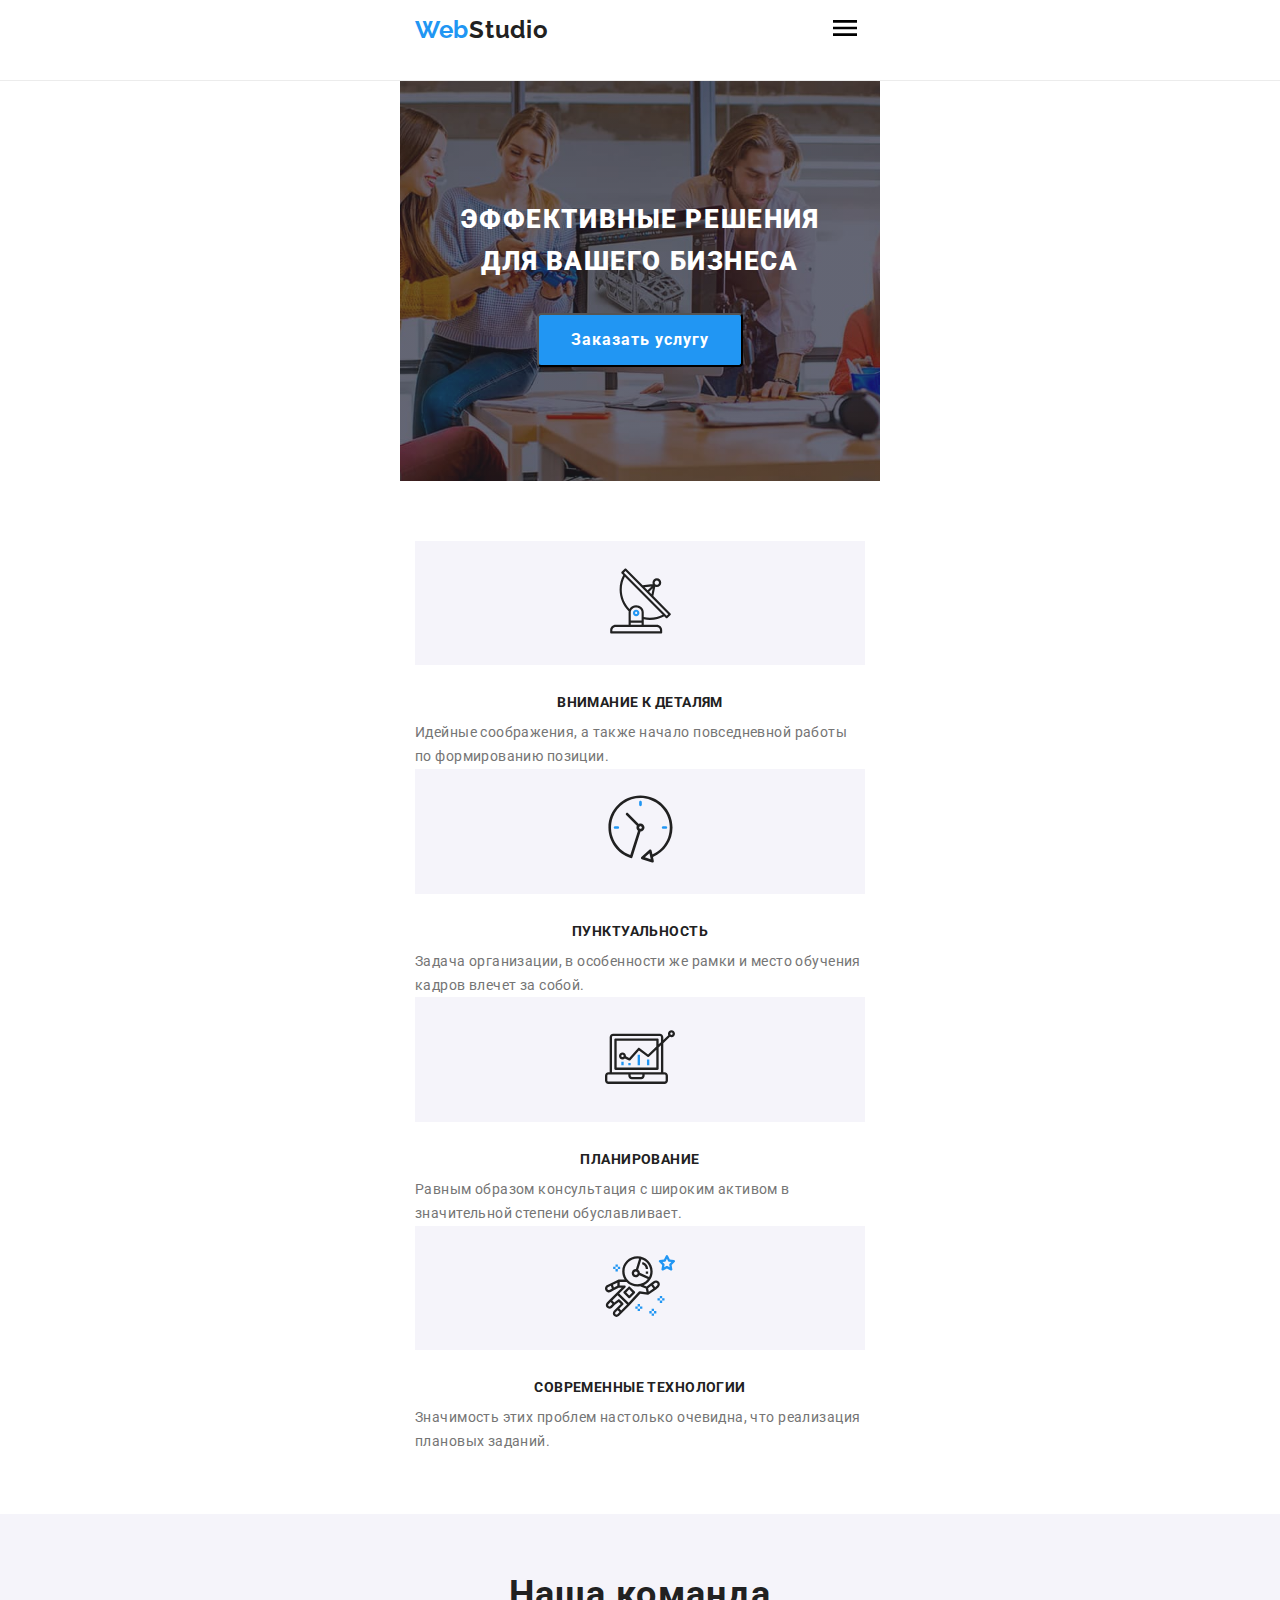
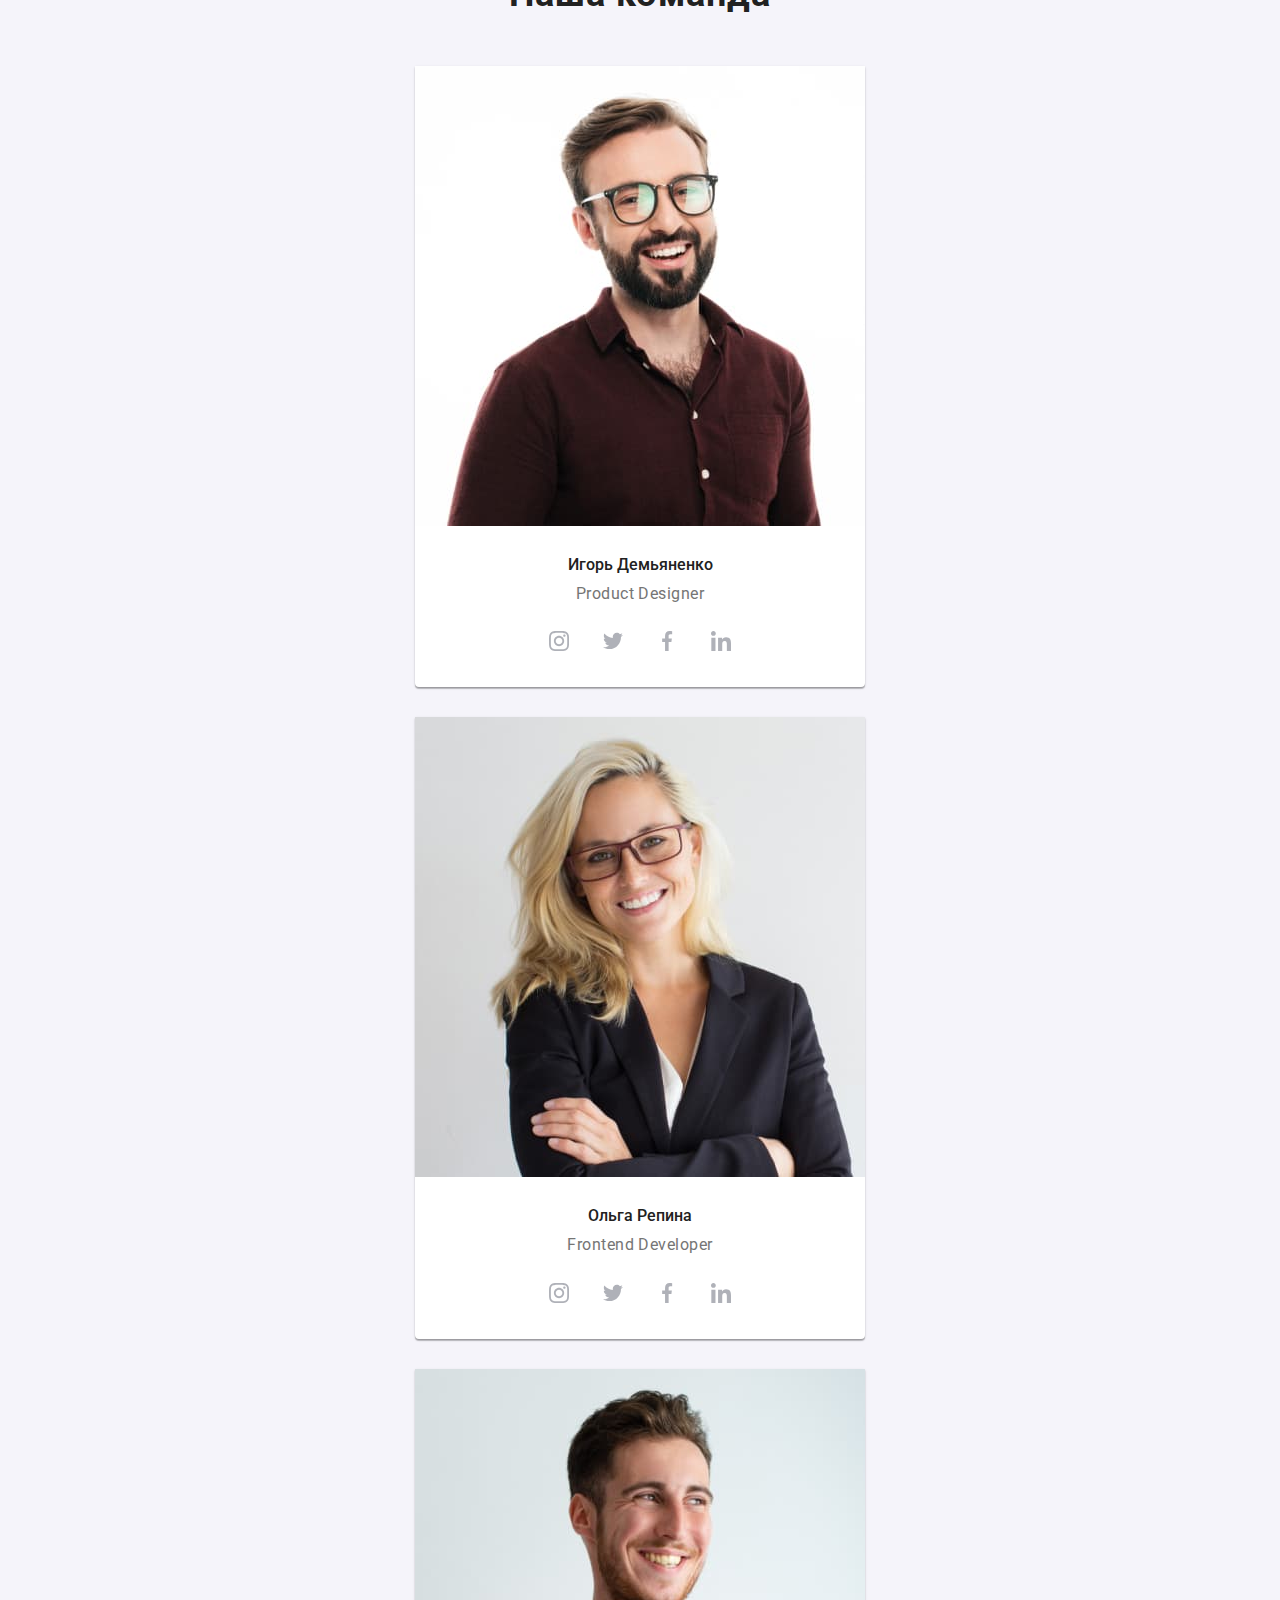
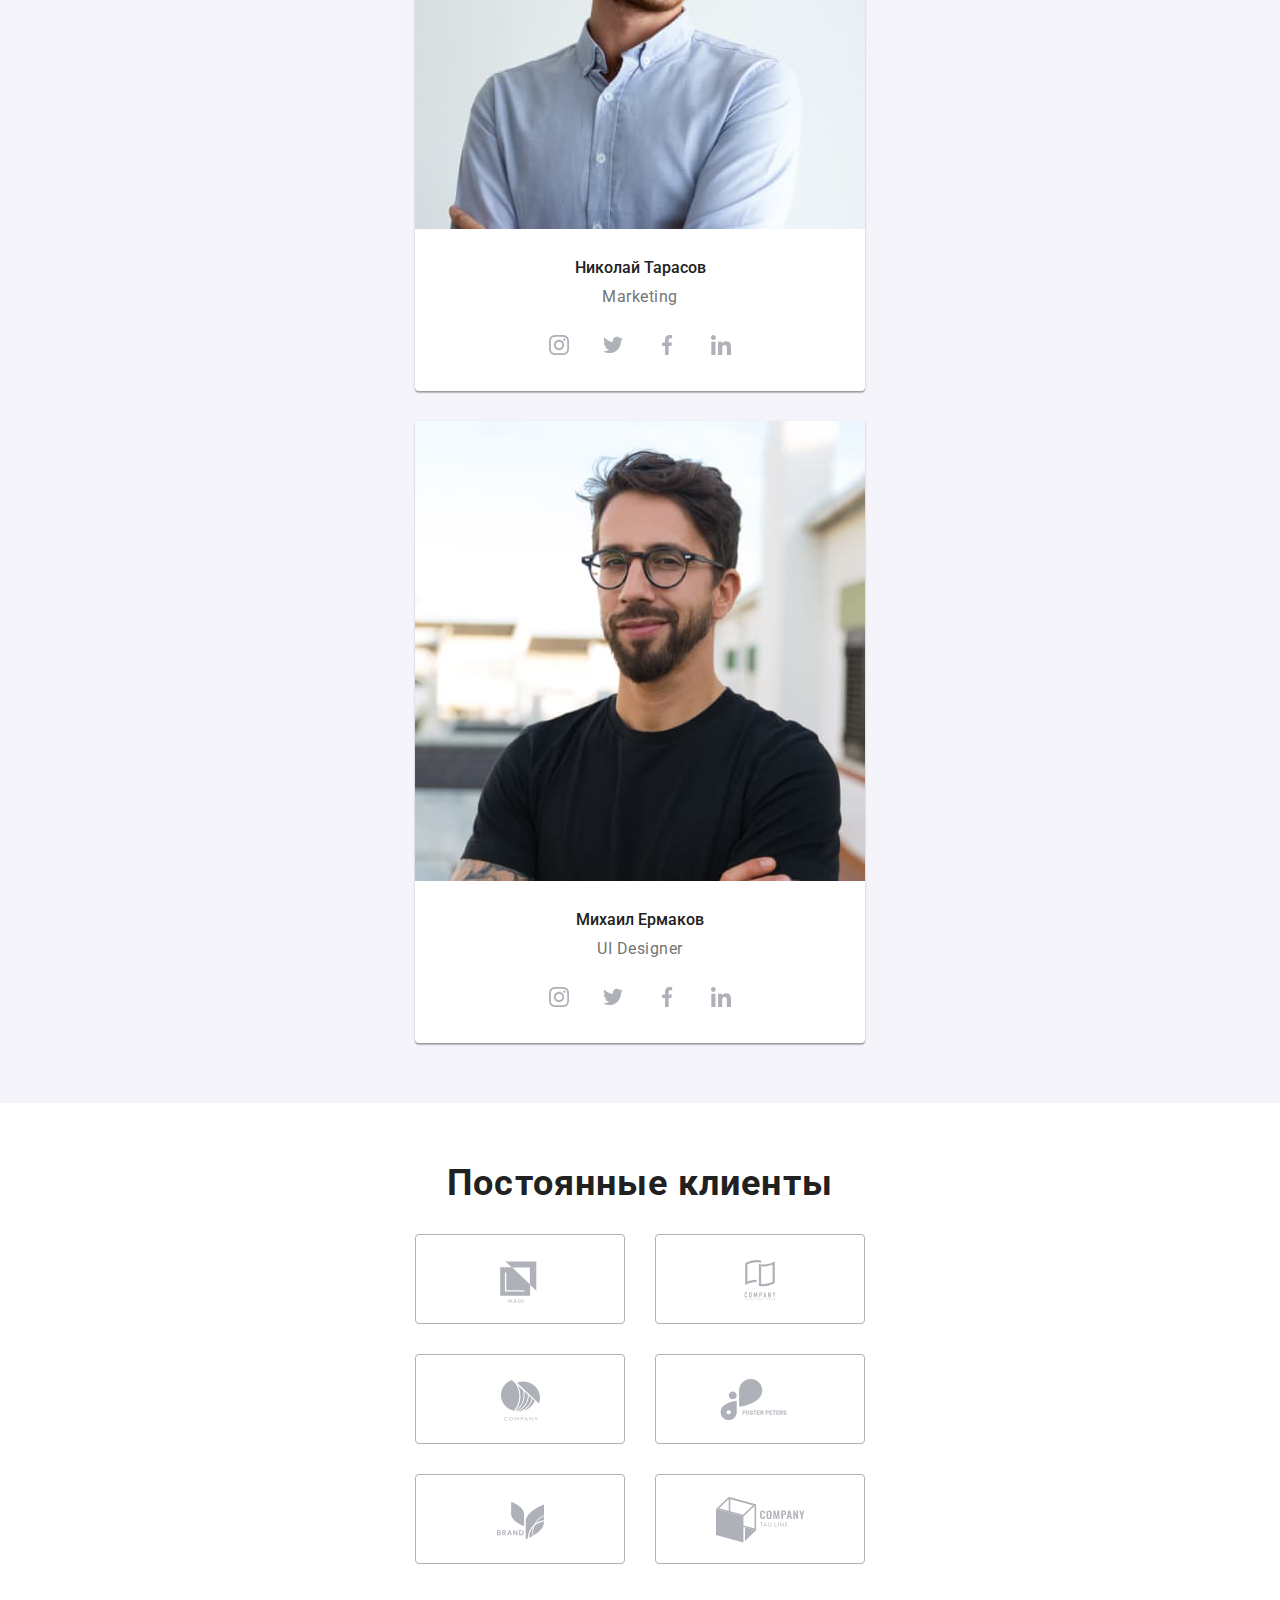
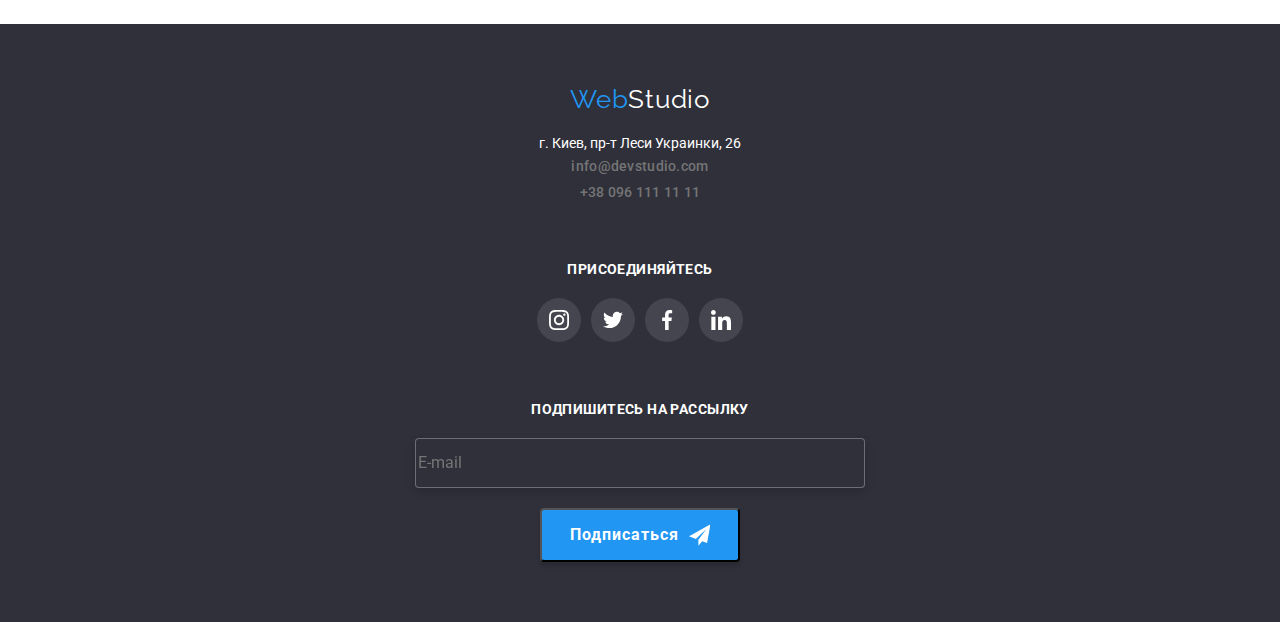
==== commit 9480cbf3: "22" ====
--- a/index.html
+++ b/index.html
@@ -114,7 +114,12 @@
                 <h2 class="section-title">Наша команда</h2>
                 <ul class="section-workers-container list">
                     <li class="workers-title-item  item">
-                        <a href=""><img src="./images/worker1.jpg" alt="Наш сотрудник 1" width="270"></a>
+                        <a href="">
+                            <img 
+                                src="./images/our team/450worker1@1x.jpg" 
+                                alt="Наш сотрудник 1"
+                            >
+                        </a>
                         <h3 class="workers-title-name">Игорь Демьяненко</h3>
                         <p class="workers-duties">Product Designer</p>
                         <ul class="social-link list">
@@ -124,7 +129,13 @@
                             <li><a href="" class="link-social"><svg class="icon-social" width="20px" height="20px"><use href="./images/sprite.svg#linkedin"></use></svg></a></li>
                         </ul>
                     </li>
-                    <li class="workers-title-item item"><a href=""><img src="./images/worker2.jpg" alt="Наш сотрудник 2" width="270"></a>
+                    <li class="workers-title-item item">
+                        <a href="">
+                            <img 
+                                src="./images/our team/450worker2@1x.jpg" 
+                                alt="Наш сотрудник 2"
+                            >
+                        </a>
                         <h3 class="workers-title-name">Ольга Репина</h3>
                         <p class="workers-duties">Frontend Developer</p>
                         <ul class="social-link list">
@@ -134,7 +145,13 @@
                             <li><a href="" class="link-social"><svg class="icon-social" width="20px" height="20px"><use href="./images/sprite.svg#linkedin"></use></svg></a></li>
                         </ul>
                     </li>
-                    <li class="workers-title-item item"><a href=""><img src="./images/worker3.jpg" alt="Наш сотрудник 3" width="270"></a>
+                    <li class="workers-title-item item">
+                        <a href="">
+                            <img 
+                                src="./images/our team/450worker3@1x.jpg" 
+                                alt="Наш сотрудник 3"
+                            >
+                        </a>
                         <h3 class="workers-title-name">Николай Тарасов</h3>
                         <p class="workers-duties">Marketing</p>
                         <ul class="social-link list">
@@ -144,7 +161,13 @@
                             <li><a href="" class="link-social"><svg class="icon-social" width="20px" height="20px"><use href="./images/sprite.svg#linkedin"></use></svg></a></li>
                         </ul>
                     </li>
-                    <li class="workers-title-item item"><a href=""><img src="./images/worker4.jpg" alt="Наш сотрудник 4" width="270"></a>
+                    <li class="workers-title-item item">
+                        <a href="">
+                            <img 
+                                src="./images/our team/450worker4@1x.jpg" 
+                                alt="Наш сотрудник 4"
+                            >
+                        </a>
                         <h3 class="workers-title-name"> Михаил Ермаков</h3>
                         <p class="workers-duties">UI Designer</p>
                         <ul class="social-link list">
--- a/css/main.min.css
+++ b/css/main.min.css
@@ -1,2 +1,2 @@
-/*! modern-normalize v1.0.0 | MIT License | https://github.com/sindresorhus/modern-normalize */*,*::before,*::after{-webkit-box-sizing:border-box;box-sizing:border-box}:root{-moz-tab-size:4;-o-tab-size:4;tab-size:4}html{line-height:1.15;-webkit-text-size-adjust:100%}body{margin:0}body{font-family:system-ui,-apple-system,"Segoe UI",Roboto,Helvetica,Arial,sans-serif,"Apple Color Emoji","Segoe UI Emoji"}hr{height:0;color:inherit}abbr[title]{-webkit-text-decoration:underline dotted;text-decoration:underline dotted}b,strong{font-weight:bolder}code,kbd,samp,pre{font-family:ui-monospace, SFMono-Regular, Consolas, 'Liberation Mono', Menlo, monospace;font-size:1em}small{font-size:80%}sub,sup{font-size:75%;line-height:0;position:relative;vertical-align:baseline}sub{bottom:-0.25em}sup{top:-0.5em}table{text-indent:0;border-color:inherit}button,input,optgroup,select,textarea{font-family:inherit;font-size:100%;line-height:1.15;margin:0}button,select{text-transform:none}button,[type='button'],[type='reset'],[type='submit']{-webkit-appearance:button}::-moz-focus-inner{border-style:none;padding:0}:-moz-focusring{outline:1px dotted ButtonText}:-moz-ui-invalid{box-shadow:none}legend{padding:0}progress{vertical-align:baseline}::-webkit-inner-spin-button,::-webkit-outer-spin-button{height:auto}[type='search']{-webkit-appearance:textfield;outline-offset:-2px}::-webkit-search-decoration{-webkit-appearance:none}::-webkit-file-upload-button{-webkit-appearance:button;font:inherit}summary{display:list-item}.list{padding:0px;margin:0px;list-style:none}.visually-hidden{position:absolute;clip:rect(0 0 0 0);width:1px;height:1px;margin:-1px}.logo-bl{color:#2196F3}.container{margin-left:auto;margin-right:auto;width:480px}header>.container{display:-webkit-box;display:-ms-flexbox;display:flex;-webkit-box-align:center;-ms-flex-align:center;align-items:center}img{display:block;max-width:100%;height:auto}.section-title{color:#212121;font-weight:700;font-size:36px;line-height:1.16;letter-spacing:0.03em;text-align:center;margin-top:0px;margin-bottom:50px}header{border-bottom:1px solid #ECECEC}body{background-color:#fff;color:#757575;font-family:Roboto,sans-serif;font-weight:400}.page-header .container{position:relative}.page-header .nav{display:-webkit-box;display:-ms-flexbox;display:flex;-webkit-box-align:start;-ms-flex-align:start;align-items:flex-start;-webkit-box-pack:justify;-ms-flex-pack:justify;justify-content:space-between;min-height:80px;width:100%}.logo-white{color:#212121;font-family:Raleway,sans-serif;font-size:24px;font-weight:700;line-height:1.16;letter-spacing:0.03em;text-decoration:none;margin:16px 15px}.nav .menu-button{position:absolute;margin:10px 15px;border:none;background-color:transparent;width:40px;height:40px;right:0;top:0;z-index:2}.menu-button .icon-cross{display:none}.menu-button.is-open .icon-cross{display:block}.menu-button.is-open .icon-menu{display:none}.menu-container{display:none;position:absolute;top:0;left:0;padding:48px 40px;width:480px;background:#fff;-webkit-box-shadow:0px 4px 8px rgba(0,0,0,0.04),0px 2px 4px rgba(0,0,0,0.08),0px 1px 3px rgba(0,0,0,0.16);box-shadow:0px 4px 8px rgba(0,0,0,0.04),0px 2px 4px rgba(0,0,0,0.08),0px 1px 3px rgba(0,0,0,0.16)}.menu-container.is-open{display:block}.site-nav .item{position:relative}.site-nav .item:not(:last-child){margin-bottom:32px}.site-nav .link{display:block;color:#212121;font-weight:500;font-size:40px;line-height:1.175;letter-spacing:0.02em;text-decoration:none;-webkit-transition:color 250ms cubic-bezier(0.4, 0, 0.2, 1);transition:color 250ms cubic-bezier(0.4, 0, 0.2, 1)}.site-nav .link:hover,.site-nav .link:focus{color:#2196F3;text-decoration:none}.site-nav .link.current{color:#2196F3}.adress-nav{display:-webkit-box;display:-ms-flexbox;display:flex;-webkit-box-orient:vertical;-webkit-box-direction:reverse;-ms-flex-direction:column-reverse;flex-direction:column-reverse}.adress-nav .link{display:block;color:#757575;font-weight:500;font-size:14px;line-height:1.14;letter-spacing:0.02em;text-decoration:none;-webkit-transition:color 250ms cubic-bezier(0.4, 0, 0.2, 1);transition:color 250ms cubic-bezier(0.4, 0, 0.2, 1)}.adress-nav .link:hover,.adress-nav .link:focus{color:#2196F3}.adress-nav-cont{display:-webkit-box;display:-ms-flexbox;display:flex;-webkit-box-align:center;-ms-flex-align:center;align-items:center}.envelope{display:none;margin-right:10px;fill:currentColor;-webkit-transition:color 250ms cubic-bezier(0.4, 0, 0.2, 1);transition:color 250ms cubic-bezier(0.4, 0, 0.2, 1)}.phone{display:none;margin-right:10px;fill:currentColor;-webkit-transition:color 250ms cubic-bezier(0.4, 0, 0.2, 1);transition:color 250ms cubic-bezier(0.4, 0, 0.2, 1)}.item .mail{font-size:24px;line-height:1.16;letter-spacing:0.02em;margin-top:32px;margin-bottom:64px}.item .phone{font-size:34px;color:#2196F3;line-height:1.176;letter-spacing:0.02em;margin-top:305px}.social-nav{display:-webkit-box;display:-ms-flexbox;display:flex;-webkit-box-pack:justify;-ms-flex-pack:justify;justify-content:space-between;-webkit-box-align:center;-ms-flex-align:center;align-items:center;margin-right:83px}.social-nav .item{position:relative}.social-nav .item:not(:first-child)::after{position:absolute;bottom:45%;right:94%;content:"";width:22px;border:1px solid rgba(33,33,33,0.2);-webkit-transform:rotate(90deg);transform:rotate(90deg)}.social-nav .link{height:22px;color:#2196F3;font-weight:500;font-size:18px;line-height:1.2;letter-spacing:0.02em;text-decoration:none}.hero{background-color:#C4C4C4;text-align:center;padding-top:118px;padding-bottom:118px;max-width:480px;height:400px;margin-left:auto;margin-right:auto;background-image:-webkit-gradient(linear, left top, right top, from(rgba(47,48,58,0.4)), to(rgba(47,48,58,0.4))),url("../images/hero-photo.jpg");background-image:linear-gradient(to right, rgba(47,48,58,0.4), rgba(47,48,58,0.4)),url("../images/hero-photo.jpg");background-repeat:no-repeat;background-position:center;background-size:cover}.hero .hero-title{color:#fff;font-weight:900;font-size:26px;line-height:1.36;letter-spacing:0.06em;text-align:center;text-transform:uppercase;margin-left:auto;margin-right:auto;margin-top:0px;margin-bottom:30px;width:360px}.hero .hero-button{background-color:#2196F3;color:#fff;font-weight:700;font-size:16px;line-height:1.87;letter-spacing:0.06em;border-radius:4px;padding:10px 32px;min-width:200px;cursor:pointer}.section-features{background-color:#fff;padding-top:60px;padding-bottom:60px}.section-features .features-title-name{color:#212121;font-weight:700;font-size:14px;line-height:1.14;letter-spacing:0.03em;text-transform:uppercase;margin-top:0px;margin-bottom:10px}.section-features .features-name{text-align:left;font-size:14px;line-height:1.71;letter-spacing:0.03em;margin-top:0px;margin-bottom:0px}.section-features-container{padding-left:15px;padding-right:15px}.section-features-container .item{width:100%;text-align:center}.section-features-container .item:not(:last-child){margin-right:30px}.bg{padding:25px 102px;background-color:#F5F4FA;margin-bottom:30px}.antenna{width:65px;height:70px;fill:currentColor}.clock{width:67px;height:70px;fill:currentColor}.diagram{width:70px;height:70px;fill:currentColor}.astronaut{width:70px;height:70px;fill:currentColor}.section-service{display:none;background-color:#fff;padding-top:0px;padding-bottom:94px}.section-service-container{display:-webkit-box;display:-ms-flexbox;display:flex;-ms-flex-wrap:wrap;flex-wrap:wrap}.section-service-container .item{width:370px;position:relative}.section-service-container .item:not(:last-child){margin-right:30px}.item>.label{position:absolute;bottom:0;margin:0;width:370px;height:70px;padding-top:27px;padding-bottom:27px;font-weight:700;font-size:14px;line-height:1,14;text-align:center;letter-spacing:0.03em;text-transform:uppercase;color:#fff;background:rgba(47,48,58,0.8)}.section-workers{background-color:#F5F4FA;padding-top:60px;padding-bottom:60px}.section-workers .workers-title-name{color:#212121;font-weight:500;font-size:16px;line-height:1.18;margin-top:30px;margin-bottom:10px;text-align:center}.section-workers p{font-size:16px;line-height:1.18;letter-spacing:0.03em;margin-top:0px;margin-bottom:16px;text-align:center}.section-workers-container{padding-left:15px;padding-right:15px}.section-workers-container .item:not(:last-child){margin-bottom:30px}.workers-title-item{background-color:#fff;-webkit-box-shadow:0px 1px 3px rgba(0,0,0,0.12),0px 1px 1px rgba(0,0,0,0.14),0px 2px 1px rgba(0,0,0,0.2);box-shadow:0px 1px 3px rgba(0,0,0,0.12),0px 1px 1px rgba(0,0,0,0.14),0px 2px 1px rgba(0,0,0,0.2);border-radius:0px 0px 4px 4px;padding-bottom:24px}.social-link{display:-webkit-box;display:-ms-flexbox;display:flex;-ms-flex-wrap:wrap;flex-wrap:wrap;margin-top:16px;margin-left:122px;margin-right:122px;-webkit-box-pack:justify;-ms-flex-pack:justify;justify-content:space-between;list-style:none}.link-social{color:#AFB1B8;background-color:#fff;padding:12px;width:44px;height:44px;border:none;display:block;border-radius:50%;-webkit-transition:color 250ms cubic-bezier(0.4, 0, 0.2, 1),background-color 250ms cubic-bezier(0.4, 0, 0.2, 1);transition:color 250ms cubic-bezier(0.4, 0, 0.2, 1),background-color 250ms cubic-bezier(0.4, 0, 0.2, 1)}.link-social:hover,.link-social:focus{background-color:#2196F3;color:#fff}.icon-social{fill:currentColor}.section-regular-clients{background-color:#fff;padding-top:60px;padding-bottom:45px}.section-regular-clients .container .section-title{margin-bottom:15px}.clients-link-container{display:-webkit-box;display:-ms-flexbox;display:flex;-ms-flex-wrap:wrap;flex-wrap:wrap;-webkit-box-pack:justify;-ms-flex-pack:justify;justify-content:space-between}.clients-link-container .item{margin:15px}.clients-link-container .item:not(:last-child){margin-right:15px;margin-left:15px}.link-clients{color:#AFB1B8;text-align:center;width:210px;height:90px;border:1px solid #AFB1B8;-webkit-box-sizing:border-box;box-sizing:border-box;display:block;border-radius:4px;-webkit-transition:color 250ms cubic-bezier(0.4, 0, 0.2, 1),border 250ms cubic-bezier(0.4, 0, 0.2, 1);transition:color 250ms cubic-bezier(0.4, 0, 0.2, 1),border 250ms cubic-bezier(0.4, 0, 0.2, 1)}.link-clients:hover,.link-clients:focus{color:#2196F3;border:1px solid #2196F3;-webkit-box-sizing:border-box;box-sizing:border-box;border-radius:4px}.icon-clients{fill:currentColor}.comp1{padding:24px 63px 21px 63px}.comp2{padding:19px 65px}.comp3{padding:24px 64px 23px 65px}.comp4{padding:24px 45px}.comp5{padding:22px 55px 21px 56px}.comp6{padding:22px 40px 22px 41px}.footer{background-color:#2F303A;padding-top:60px;padding-bottom:60px}.footer .footer-address-nav{color:#757575;font-size:14px;line-height:1.71;letter-spacing:0.03em}.adress-footer-column{text-align:center}.logo-black{display:block;margin-bottom:20px;color:#fff;font-family:Raleway,sans-serif;font-size:26px;line-height:1.19;letter-spacing:0.03em;text-decoration:none}.footer-address{color:#fff;font-style:inherit;font-size:14px;margin-bottom:8px}.adress-nav-footer .link{color:#757575;font-weight:500;font-size:14px;line-height:1.14;letter-spacing:0.02em;text-decoration:none;-webkit-transition:color 250ms cubic-bezier(0.4, 0, 0.2, 1);transition:color 250ms cubic-bezier(0.4, 0, 0.2, 1)}.adress-nav-footer .mailto-link{display:block;margin-bottom:8px}.link:hover,.link:focus{color:#2196F3}.social-footer-column{text-align:center}.footer-join p{font-family:Roboto,sans-serif;font-weight:700;font-size:14px;line-height:1.14;letter-spacing:0.03em;text-transform:uppercase;color:#fff;margin-top:60px;margin-bottom:20px}.social-link-footer{display:-webkit-box;display:-ms-flexbox;display:flex;-ms-flex-wrap:wrap;flex-wrap:wrap;list-style:none;flex-wrap:wrap;margin-left:137px;margin-right:137px;-webkit-box-pack:justify;-ms-flex-pack:justify;justify-content:space-between}.link-social-footer{color:#fff;padding:12px;width:44px;height:44px;border:none;display:block;border-radius:50%;background:rgba(255,255,255,0.1);-webkit-transition:background-color 250ms cubic-bezier(0.4, 0, 0.2, 1);transition:background-color 250ms cubic-bezier(0.4, 0, 0.2, 1)}.link-social-footer:hover,.link-social-footer:focus{background-color:#2196F3}.icon-social-footer{fill:currentColor}.email-footer-column{display:-webkit-box;display:-ms-flexbox;display:flex;-webkit-box-orient:vertical;-webkit-box-direction:normal;-ms-flex-direction:column;flex-direction:column;-webkit-box-pack:center;-ms-flex-pack:center;justify-content:center;text-align:center}.email-footer-label{display:block;font-family:Roboto,sans-serif;font-weight:700;font-size:14px;line-height:1.14;letter-spacing:0.03em;text-transform:uppercase;color:#fff;margin-top:60px;text-align:center}.email-footer-input{margin-top:20px;margin-bottom:20px;width:450px;height:50px;background:#2F303A;border:1px solid rgba(255,255,255,0.3);-webkit-box-sizing:border-box;box-sizing:border-box;-webkit-filter:drop-shadow(0px 4px 4px rgba(0,0,0,0.15));filter:drop-shadow(0px 4px 4px rgba(0,0,0,0.15));border-radius:4px;color:rgba(255,255,255,0.6)}.email-button-send{width:200px;padding:10px 28px;font-family:Roboto,sans-serif;font-weight:700;font-size:16px;line-height:1.87;display:-webkit-box;display:-ms-flexbox;display:flex;-webkit-box-align:center;-ms-flex-align:center;align-items:center;text-align:center;letter-spacing:0.06em;color:#fff;background:#2196F3;-webkit-box-shadow:0px 4px 4px rgba(0,0,0,0.15);box-shadow:0px 4px 4px rgba(0,0,0,0.15);border-radius:4px;display:-webkit-inline-box;display:-ms-inline-flexbox;display:inline-flex}.icon-send{margin-left:10px}.backdrop{position:fixed;top:0;left:0;width:100%;height:100%;background:rgba(0,0,0,0.2)}.backdrop.is-hidden{opacity:0;pointer-events:none}.modal{max-width:528px;max-height:581px;position:absolute;left:50%;top:50%;-webkit-transform:translate(-50%, -50%);transform:translate(-50%, -50%);background:#fff;-webkit-box-shadow:0px 1px 3px rgba(0,0,0,0.12),0px 1px 1px rgba(0,0,0,0.14),0px 2px 1px rgba(0,0,0,0.2);box-shadow:0px 1px 3px rgba(0,0,0,0.12),0px 1px 1px rgba(0,0,0,0.14),0px 2px 1px rgba(0,0,0,0.2);border-radius:4px}.button-close{position:absolute;right:8px;top:8px;width:30px;height:30px;background:#fff;border:1px solid rgba(0,0,0,0.1);-webkit-box-sizing:border-box;box-sizing:border-box;border-radius:50%;-webkit-transition:fill 250ms cubic-bezier(0.4, 0, 0.2, 1);transition:fill 250ms cubic-bezier(0.4, 0, 0.2, 1)}.button-close:hover,.button-close:focus{fill:#2196F3}.form{display:-webkit-box;display:-ms-flexbox;display:flex;-webkit-box-orient:vertical;-webkit-box-direction:normal;-ms-flex-direction:column;flex-direction:column;margin:40px}.form p{font-family:Roboto,sans-serif;font-weight:700;font-size:20px;line-height:1.15;text-align:center;letter-spacing:0.03em;color:#212121;margin:0px;margin-bottom:12px}.form button{width:200px;height:50px;margin:auto;background:#2196F3;-webkit-box-shadow:0px 4px 4px rgba(0,0,0,0.15);box-shadow:0px 4px 4px rgba(0,0,0,0.15);border-radius:4px;font-family:Roboto,sans-serif;font-weight:700;font-size:16px;line-height:1.87;text-align:center;letter-spacing:0.06em;color:#fff}.form-fild{position:relative;display:-webkit-box;display:-ms-flexbox;display:flex;-webkit-box-orient:vertical;-webkit-box-direction:normal;-ms-flex-direction:column;flex-direction:column;font-family:Roboto,sans-serif;font-weight:400;font-size:12px;line-height:1.16;letter-spacing:0.01em;color:#757575}.form-fild label{margin-bottom:4px}.form-fild input{display:block;margin-bottom:10px;padding-left:45px;width:448px;height:40px;border:1px solid rgba(33,33,33,0.2);-webkit-box-sizing:border-box;box-sizing:border-box;border-radius:4px}.form-fild:hover .icon,.form-fild input:focus+.icon{fill:#2196F3}.form-fild textarea{margin-bottom:20px;padding:12px 16px;width:448px;height:120px;border:1px solid rgba(33,33,33,0.2);-webkit-box-sizing:border-box;box-sizing:border-box;border-radius:4px;font-family:Roboto,sans-serif;font-weight:400;font-size:12px;line-height:1.16;letter-spacing:0.01em;color:rgba(117,117,117,0.5)}.icon{position:absolute;display:inline-block;top:27px;left:15px;-webkit-transition:fill 250ms cubic-bezier(0.4, 0, 0.2, 1);transition:fill 250ms cubic-bezier(0.4, 0, 0.2, 1)}.checkbox-agreement{display:-webkit-box;display:-ms-flexbox;display:flex;-webkit-box-pack:center;-ms-flex-pack:center;justify-content:center;-webkit-box-align:center;-ms-flex-align:center;align-items:center;margin-bottom:30px;font-family:Roboto,sans-serif;font-weight:400;font-size:14px;line-height:1.71;letter-spacing:0.03em;color:#757575}.checkbox-agreement .checkbox-label{display:-webkit-box;display:-ms-flexbox;display:flex;-webkit-box-align:center;-ms-flex-align:center;align-items:center}.checkbox-agreement .checkbox{position:absolute;width:1px;height:1px;margin:-1px;border:0;padding:0;clip:rect(0 0 0 0);overflow:hidden}.icon-checkbox{display:inline-block;width:16px;height:15px;border:2px solid black;border-radius:4px;margin-right:7px}.checkbox:checked+.icon-checkbox{border-color:#2196F3;background-color:#2196F3;background-image:url("../images/icon/icon check.svg");background-size:contain;background-origin:border-box}.logo-agreement{color:#2196F3;margin-left:5px}.section-portfolio{padding-top:94px;padding-bottom:94px}.section-portfolio .portfolio-title{color:#212121;width:322px;font-weight:700;font-size:18px;line-height:2;letter-spacing:0.06em;margin:0px}.section-portfolio .portfolio-title-name{font-size:16px;line-height:1.87;letter-spacing:0.03em;margin:0px;color:#757575}.section-portfolio-container{display:-webkit-box;display:-ms-flexbox;display:flex;-ms-flex-wrap:wrap;flex-wrap:wrap}.section-portfolio-container .section-portfolio-item:nth-child(3n){margin-right:0px}.section-portfolio-container .section-portfolio-item:nth-last-child(-n+3){margin-bottom:0px}.section-portfolio-item{width:calc((100% - 66px) / 3);margin-right:30px;margin-bottom:30px;border:1px solid #eee;-webkit-box-sizing:border-box;box-sizing:border-box}.section-portfolio-item .box{position:relative;overflow:hidden}.overlay{position:absolute;top:0;left:0;-webkit-transform:translateY(100%);transform:translateY(100%);width:100%;height:100%;background-color:rgba(33,150,243,0.9);padding:0px;margin:0px;-webkit-transition:-webkit-transform 250ms cubic-bezier(0.4, 0, 0.2, 1);transition:-webkit-transform 250ms cubic-bezier(0.4, 0, 0.2, 1);transition:transform 250ms cubic-bezier(0.4, 0, 0.2, 1);transition:transform 250ms cubic-bezier(0.4, 0, 0.2, 1), -webkit-transform 250ms cubic-bezier(0.4, 0, 0.2, 1)}.overlay p{min-width:370px;min-height:168px;color:#fff;font-size:18px;line-height:1.55;letter-spacing:0.03em;padding:63px 24px;margin:0px;border:0px}.portfolio-link:hover .overlay,.portfolio-link:focus .overlay{position:absolute;top:0;left:0;-webkit-transform:translateY(0%);transform:translateY(0%);width:100%;height:100%;background-color:rgba(33,150,243,0.9);padding:0px;margin:0px;opacity:1}.title-title-name{padding:20px 24px}.portfolio-link{text-decoration:none;-webkit-transition:-webkit-box-shadow 250ms cubic-bezier(0.4, 0, 0.2, 1);transition:-webkit-box-shadow 250ms cubic-bezier(0.4, 0, 0.2, 1);transition:box-shadow 250ms cubic-bezier(0.4, 0, 0.2, 1);transition:box-shadow 250ms cubic-bezier(0.4, 0, 0.2, 1), -webkit-box-shadow 250ms cubic-bezier(0.4, 0, 0.2, 1)}.portfolio-link:hover,.portfolio-link:focus{display:block;-webkit-box-shadow:0px 1px 1px rgba(0,0,0,0.12),0px 4px 4px rgba(0,0,0,0.06),1px 4px 6px rgba(0,0,0,0.16);box-shadow:0px 1px 1px rgba(0,0,0,0.12),0px 4px 4px rgba(0,0,0,0.06),1px 4px 6px rgba(0,0,0,0.16)}.section-portfolio-button{display:-webkit-box;display:-ms-flexbox;display:flex;margin-bottom:50px;-webkit-box-pack:center;-ms-flex-pack:center;justify-content:center}.section-portfolio-button .item:not(:last-child){margin-right:8px}.filter-button{background-color:#F5F4FA;color:#212121;font-weight:500;font-size:16px;line-height:1.62;letter-spacing:0.03em;border-radius:4px;padding:6px 22px;min-width:200px;cursor:pointer;min-width:73px;border:0px;-webkit-transition:background-color 250ms cubic-bezier(0.4, 0, 0.2, 1),color 250ms cubic-bezier(0.4, 0, 0.2, 1),-webkit-box-shadow 250ms cubic-bezier(0.4, 0, 0.2, 1);transition:background-color 250ms cubic-bezier(0.4, 0, 0.2, 1),color 250ms cubic-bezier(0.4, 0, 0.2, 1),-webkit-box-shadow 250ms cubic-bezier(0.4, 0, 0.2, 1);transition:background-color 250ms cubic-bezier(0.4, 0, 0.2, 1),color 250ms cubic-bezier(0.4, 0, 0.2, 1),box-shadow 250ms cubic-bezier(0.4, 0, 0.2, 1);transition:background-color 250ms cubic-bezier(0.4, 0, 0.2, 1),color 250ms cubic-bezier(0.4, 0, 0.2, 1),box-shadow 250ms cubic-bezier(0.4, 0, 0.2, 1),-webkit-box-shadow 250ms cubic-bezier(0.4, 0, 0.2, 1)}.filter-button:hover,.filter-button:focus{background-color:#2196F3;color:#fff;-webkit-box-shadow:0px 3px 1px rgba(0,0,0,0.1),0px 1px 2px rgba(0,0,0,0.08),0px 2px 2px rgba(0,0,0,0.12);box-shadow:0px 3px 1px rgba(0,0,0,0.1),0px 1px 2px rgba(0,0,0,0.08),0px 2px 2px rgba(0,0,0,0.12)}
+/*! modern-normalize v1.0.0 | MIT License | https://github.com/sindresorhus/modern-normalize */*,*::before,*::after{-webkit-box-sizing:border-box;box-sizing:border-box}:root{-moz-tab-size:4;-o-tab-size:4;tab-size:4}html{line-height:1.15;-webkit-text-size-adjust:100%}body{margin:0}body{font-family:system-ui,-apple-system,"Segoe UI",Roboto,Helvetica,Arial,sans-serif,"Apple Color Emoji","Segoe UI Emoji"}hr{height:0;color:inherit}abbr[title]{-webkit-text-decoration:underline dotted;text-decoration:underline dotted}b,strong{font-weight:bolder}code,kbd,samp,pre{font-family:ui-monospace, SFMono-Regular, Consolas, 'Liberation Mono', Menlo, monospace;font-size:1em}small{font-size:80%}sub,sup{font-size:75%;line-height:0;position:relative;vertical-align:baseline}sub{bottom:-0.25em}sup{top:-0.5em}table{text-indent:0;border-color:inherit}button,input,optgroup,select,textarea{font-family:inherit;font-size:100%;line-height:1.15;margin:0}button,select{text-transform:none}button,[type='button'],[type='reset'],[type='submit']{-webkit-appearance:button}::-moz-focus-inner{border-style:none;padding:0}:-moz-focusring{outline:1px dotted ButtonText}:-moz-ui-invalid{box-shadow:none}legend{padding:0}progress{vertical-align:baseline}::-webkit-inner-spin-button,::-webkit-outer-spin-button{height:auto}[type='search']{-webkit-appearance:textfield;outline-offset:-2px}::-webkit-search-decoration{-webkit-appearance:none}::-webkit-file-upload-button{-webkit-appearance:button;font:inherit}summary{display:list-item}.list{padding:0px;margin:0px;list-style:none}.visually-hidden{position:absolute;clip:rect(0 0 0 0);width:1px;height:1px;margin:-1px}.logo-bl{color:#2196F3}.container{margin-left:auto;margin-right:auto;width:480px}header>.container{display:-webkit-box;display:-ms-flexbox;display:flex;-webkit-box-align:center;-ms-flex-align:center;align-items:center}img{display:block;max-width:100%;height:auto}.section-title{color:#212121;font-weight:700;font-size:36px;line-height:1.16;letter-spacing:0.03em;text-align:center;margin-top:0px;margin-bottom:50px}header{border-bottom:1px solid #ECECEC}body{background-color:#fff;color:#757575;font-family:Roboto,sans-serif;font-weight:400}.page-header .container{position:relative}.page-header .nav{display:-webkit-box;display:-ms-flexbox;display:flex;-webkit-box-align:start;-ms-flex-align:start;align-items:flex-start;-webkit-box-pack:justify;-ms-flex-pack:justify;justify-content:space-between;min-height:80px;width:100%}.logo-white{color:#212121;font-family:Raleway,sans-serif;font-size:24px;font-weight:700;line-height:1.16;letter-spacing:0.03em;text-decoration:none;margin:16px 15px}.nav .menu-button{position:absolute;margin:10px 15px;border:none;background-color:transparent;width:40px;height:40px;right:0;top:0;z-index:3;-webkit-transition:fill 250ms cubic-bezier(0.4, 0, 0.2, 1);transition:fill 250ms cubic-bezier(0.4, 0, 0.2, 1)}.nav .menu-button:hover,.nav .menu-button:focus svg{fill:#2196F3}.nav .menu-button:hover{color:#2196F3}.menu-button .icon-cross{display:none}.menu-button.is-open .icon-cross{display:block}.menu-button.is-open .icon-menu{display:none}.menu-container{display:none;position:absolute;top:0;left:0;padding:48px 40px;width:480px;background:#fff;-webkit-box-shadow:0px 4px 8px rgba(0,0,0,0.04),0px 2px 4px rgba(0,0,0,0.08),0px 1px 3px rgba(0,0,0,0.16);box-shadow:0px 4px 8px rgba(0,0,0,0.04),0px 2px 4px rgba(0,0,0,0.08),0px 1px 3px rgba(0,0,0,0.16);z-index:2}.menu-container.is-open{display:block}.site-nav .item{position:relative}.site-nav .item:not(:last-child){margin-bottom:32px}.site-nav .link{display:block;color:#212121;font-weight:500;font-size:40px;line-height:1.175;letter-spacing:0.02em;text-decoration:none;-webkit-transition:color 250ms cubic-bezier(0.4, 0, 0.2, 1);transition:color 250ms cubic-bezier(0.4, 0, 0.2, 1)}.site-nav .link:hover,.site-nav .link:focus{color:#2196F3;text-decoration:none}.site-nav .link.current{color:#2196F3}.adress-nav{display:-webkit-box;display:-ms-flexbox;display:flex;-webkit-box-orient:vertical;-webkit-box-direction:reverse;-ms-flex-direction:column-reverse;flex-direction:column-reverse}.adress-nav .link{display:block;color:#757575;font-weight:500;font-size:14px;line-height:1.14;letter-spacing:0.02em;text-decoration:none;-webkit-transition:color 250ms cubic-bezier(0.4, 0, 0.2, 1);transition:color 250ms cubic-bezier(0.4, 0, 0.2, 1)}.adress-nav .link:hover,.adress-nav .link:focus{color:#2196F3}.adress-nav-cont{display:-webkit-box;display:-ms-flexbox;display:flex;-webkit-box-align:center;-ms-flex-align:center;align-items:center}.envelope{display:none;margin-right:10px;fill:currentColor;-webkit-transition:color 250ms cubic-bezier(0.4, 0, 0.2, 1);transition:color 250ms cubic-bezier(0.4, 0, 0.2, 1)}.phone{display:none;margin-right:10px;fill:currentColor;-webkit-transition:color 250ms cubic-bezier(0.4, 0, 0.2, 1);transition:color 250ms cubic-bezier(0.4, 0, 0.2, 1)}.item .mail{font-size:24px;line-height:1.16;letter-spacing:0.02em;margin-top:32px;margin-bottom:64px}.item .phone{font-size:34px;color:#2196F3;line-height:1.176;letter-spacing:0.02em;margin-top:305px}.social-nav{display:-webkit-box;display:-ms-flexbox;display:flex;-webkit-box-pack:justify;-ms-flex-pack:justify;justify-content:space-between;-webkit-box-align:center;-ms-flex-align:center;align-items:center;margin-right:83px}.social-nav .item{position:relative}.social-nav .item:not(:first-child)::after{position:absolute;bottom:45%;right:94%;content:"";width:22px;border:1px solid rgba(33,33,33,0.2);-webkit-transform:rotate(90deg);transform:rotate(90deg)}.social-nav .link{height:22px;color:#2196F3;font-weight:500;font-size:18px;line-height:1.2;letter-spacing:0.02em;text-decoration:none}.hero{background-color:#C4C4C4;text-align:center;padding-top:118px;padding-bottom:118px;max-width:480px;height:400px;margin-left:auto;margin-right:auto;background-image:-webkit-gradient(linear, left top, right top, from(rgba(47,48,58,0.4)), to(rgba(47,48,58,0.4))),url("../images/hero-photo.jpg");background-image:linear-gradient(to right, rgba(47,48,58,0.4), rgba(47,48,58,0.4)),url("../images/hero-photo.jpg");background-repeat:no-repeat;background-position:center;background-size:cover}.hero .hero-title{color:#fff;font-weight:900;font-size:26px;line-height:1.61;letter-spacing:0.06em;text-align:center;text-transform:uppercase;margin-left:auto;margin-right:auto;margin-top:0px;margin-bottom:30px;width:360px}.hero .hero-button{background-color:#2196F3;color:#fff;font-weight:700;font-size:16px;line-height:1.87;letter-spacing:0.06em;border-radius:4px;padding:10px 32px;min-width:200px;cursor:pointer}.section-features{background-color:#fff;padding-top:60px;padding-bottom:60px}.section-features .features-title-name{color:#212121;font-weight:700;font-size:14px;line-height:1.14;letter-spacing:0.03em;text-transform:uppercase;margin-top:0px;margin-bottom:10px}.section-features .features-name{text-align:left;font-size:14px;line-height:1.71;letter-spacing:0.03em;margin-top:0px;margin-bottom:0px}.section-features-container{padding-left:15px;padding-right:15px}.section-features-container .item{width:100%;text-align:center}.section-features-container .item:not(:last-child){margin-right:30px}.bg{padding:25px 102px;background-color:#F5F4FA;margin-bottom:30px}.antenna{width:65px;height:70px;fill:currentColor}.clock{width:67px;height:70px;fill:currentColor}.diagram{width:70px;height:70px;fill:currentColor}.astronaut{width:70px;height:70px;fill:currentColor}.section-service{display:none;background-color:#fff;padding-top:0px;padding-bottom:94px}.section-service-container{display:-webkit-box;display:-ms-flexbox;display:flex;-ms-flex-wrap:wrap;flex-wrap:wrap}.section-service-container .item{width:370px;position:relative}.section-service-container .item:not(:last-child){margin-right:30px}.item>.label{position:absolute;bottom:0;margin:0;width:370px;height:70px;padding-top:27px;padding-bottom:27px;font-weight:700;font-size:14px;line-height:1,14;text-align:center;letter-spacing:0.03em;text-transform:uppercase;color:#fff;background:rgba(47,48,58,0.8)}.section-workers{background-color:#F5F4FA;padding-top:60px;padding-bottom:60px}.section-workers .workers-title-name{color:#212121;font-weight:500;font-size:16px;line-height:1.18;margin-top:30px;margin-bottom:10px;text-align:center}.section-workers p{font-size:16px;line-height:1.18;letter-spacing:0.03em;margin-top:0px;margin-bottom:16px;text-align:center}.section-workers-container{padding-left:15px;padding-right:15px}.section-workers-container .item:not(:last-child){margin-bottom:30px}.workers-title-item{background-color:#fff;-webkit-box-shadow:0px 1px 3px rgba(0,0,0,0.12),0px 1px 1px rgba(0,0,0,0.14),0px 2px 1px rgba(0,0,0,0.2);box-shadow:0px 1px 3px rgba(0,0,0,0.12),0px 1px 1px rgba(0,0,0,0.14),0px 2px 1px rgba(0,0,0,0.2);border-radius:0px 0px 4px 4px;padding-bottom:24px}.social-link{display:-webkit-box;display:-ms-flexbox;display:flex;-ms-flex-wrap:wrap;flex-wrap:wrap;margin-top:16px;margin-left:122px;margin-right:122px;-webkit-box-pack:justify;-ms-flex-pack:justify;justify-content:space-between;list-style:none}.link-social{color:#AFB1B8;background-color:#fff;padding:12px;width:44px;height:44px;border:none;display:block;border-radius:50%;-webkit-transition:color 250ms cubic-bezier(0.4, 0, 0.2, 1),background-color 250ms cubic-bezier(0.4, 0, 0.2, 1);transition:color 250ms cubic-bezier(0.4, 0, 0.2, 1),background-color 250ms cubic-bezier(0.4, 0, 0.2, 1)}.link-social:hover,.link-social:focus{background-color:#2196F3;color:#fff}.icon-social{fill:currentColor}.section-regular-clients{background-color:#fff;padding-top:60px;padding-bottom:45px}.section-regular-clients .container .section-title{margin-bottom:15px}.clients-link-container{display:-webkit-box;display:-ms-flexbox;display:flex;-ms-flex-wrap:wrap;flex-wrap:wrap;-webkit-box-pack:justify;-ms-flex-pack:justify;justify-content:space-between}.clients-link-container .item{margin:15px}.clients-link-container .item:not(:last-child){margin-right:15px;margin-left:15px}.link-clients{color:#AFB1B8;text-align:center;width:210px;height:90px;border:1px solid #AFB1B8;-webkit-box-sizing:border-box;box-sizing:border-box;display:block;border-radius:4px;-webkit-transition:color 250ms cubic-bezier(0.4, 0, 0.2, 1),border 250ms cubic-bezier(0.4, 0, 0.2, 1);transition:color 250ms cubic-bezier(0.4, 0, 0.2, 1),border 250ms cubic-bezier(0.4, 0, 0.2, 1)}.link-clients:hover,.link-clients:focus{color:#2196F3;border:1px solid #2196F3;-webkit-box-sizing:border-box;box-sizing:border-box;border-radius:4px}.icon-clients{fill:currentColor}.comp1{padding:24px 63px 21px 63px}.comp2{padding:19px 65px}.comp3{padding:24px 64px 23px 65px}.comp4{padding:24px 45px}.comp5{padding:22px 55px 21px 56px}.comp6{padding:22px 40px 22px 41px}.footer{background-color:#2F303A;padding-top:60px;padding-bottom:60px}.footer .footer-address-nav{color:#757575;font-size:14px;line-height:1.71;letter-spacing:0.03em}.adress-footer-column{text-align:center}.logo-black{display:block;margin-bottom:20px;color:#fff;font-family:Raleway,sans-serif;font-size:26px;line-height:1.19;letter-spacing:0.03em;text-decoration:none}.footer-address{color:#fff;font-style:inherit;font-size:14px;margin-bottom:8px}.adress-nav-footer .link{color:#757575;font-weight:500;font-size:14px;line-height:1.14;letter-spacing:0.02em;text-decoration:none;-webkit-transition:color 250ms cubic-bezier(0.4, 0, 0.2, 1);transition:color 250ms cubic-bezier(0.4, 0, 0.2, 1)}.adress-nav-footer .mailto-link{display:block;margin-bottom:8px}.link:hover,.link:focus{color:#2196F3}.social-footer-column{text-align:center}.footer-join p{font-family:Roboto,sans-serif;font-weight:700;font-size:14px;line-height:1.14;letter-spacing:0.03em;text-transform:uppercase;color:#fff;margin-top:60px;margin-bottom:20px}.social-link-footer{display:-webkit-box;display:-ms-flexbox;display:flex;-ms-flex-wrap:wrap;flex-wrap:wrap;list-style:none;flex-wrap:wrap;margin-left:137px;margin-right:137px;-webkit-box-pack:justify;-ms-flex-pack:justify;justify-content:space-between}.link-social-footer{color:#fff;padding:12px;width:44px;height:44px;border:none;display:block;border-radius:50%;background:rgba(255,255,255,0.1);-webkit-transition:background-color 250ms cubic-bezier(0.4, 0, 0.2, 1);transition:background-color 250ms cubic-bezier(0.4, 0, 0.2, 1)}.link-social-footer:hover,.link-social-footer:focus{background-color:#2196F3}.icon-social-footer{fill:currentColor}.email-footer-column{display:-webkit-box;display:-ms-flexbox;display:flex;-webkit-box-orient:vertical;-webkit-box-direction:normal;-ms-flex-direction:column;flex-direction:column;-webkit-box-pack:center;-ms-flex-pack:center;justify-content:center;text-align:center}.email-footer-label{display:block;font-family:Roboto,sans-serif;font-weight:700;font-size:14px;line-height:1.14;letter-spacing:0.03em;text-transform:uppercase;color:#fff;margin-top:60px;text-align:center}.email-footer-input{margin-top:20px;margin-bottom:20px;width:450px;height:50px;background:#2F303A;border:1px solid rgba(255,255,255,0.3);-webkit-box-sizing:border-box;box-sizing:border-box;-webkit-filter:drop-shadow(0px 4px 4px rgba(0,0,0,0.15));filter:drop-shadow(0px 4px 4px rgba(0,0,0,0.15));border-radius:4px;color:rgba(255,255,255,0.6)}.email-button-send{width:200px;padding:10px 28px;font-family:Roboto,sans-serif;font-weight:700;font-size:16px;line-height:1.87;display:-webkit-box;display:-ms-flexbox;display:flex;-webkit-box-align:center;-ms-flex-align:center;align-items:center;text-align:center;letter-spacing:0.06em;color:#fff;background:#2196F3;-webkit-box-shadow:0px 4px 4px rgba(0,0,0,0.15);box-shadow:0px 4px 4px rgba(0,0,0,0.15);border-radius:4px;display:-webkit-inline-box;display:-ms-inline-flexbox;display:inline-flex}.icon-send{margin-left:10px}.backdrop{position:fixed;top:0;left:0;width:100%;height:100%;background:rgba(0,0,0,0.2)}.backdrop.is-hidden{opacity:0;pointer-events:none}.modal{max-width:528px;max-height:581px;position:absolute;left:50%;top:50%;-webkit-transform:translate(-50%, -50%);transform:translate(-50%, -50%);background:#fff;-webkit-box-shadow:0px 1px 3px rgba(0,0,0,0.12),0px 1px 1px rgba(0,0,0,0.14),0px 2px 1px rgba(0,0,0,0.2);box-shadow:0px 1px 3px rgba(0,0,0,0.12),0px 1px 1px rgba(0,0,0,0.14),0px 2px 1px rgba(0,0,0,0.2);border-radius:4px}.button-close{position:absolute;right:8px;top:8px;width:30px;height:30px;background:#fff;border:1px solid rgba(0,0,0,0.1);-webkit-box-sizing:border-box;box-sizing:border-box;border-radius:50%;-webkit-transition:fill 250ms cubic-bezier(0.4, 0, 0.2, 1);transition:fill 250ms cubic-bezier(0.4, 0, 0.2, 1)}.button-close:hover,.button-close:focus{fill:#2196F3}.form{display:-webkit-box;display:-ms-flexbox;display:flex;-webkit-box-orient:vertical;-webkit-box-direction:normal;-ms-flex-direction:column;flex-direction:column;margin:40px}.form p{font-family:Roboto,sans-serif;font-weight:700;font-size:20px;line-height:1.15;text-align:center;letter-spacing:0.03em;color:#212121;margin:0px;margin-bottom:12px}.form button{width:200px;height:50px;margin:auto;background:#2196F3;-webkit-box-shadow:0px 4px 4px rgba(0,0,0,0.15);box-shadow:0px 4px 4px rgba(0,0,0,0.15);border-radius:4px;font-family:Roboto,sans-serif;font-weight:700;font-size:16px;line-height:1.87;text-align:center;letter-spacing:0.06em;color:#fff}.form-fild{position:relative;display:-webkit-box;display:-ms-flexbox;display:flex;-webkit-box-orient:vertical;-webkit-box-direction:normal;-ms-flex-direction:column;flex-direction:column;font-family:Roboto,sans-serif;font-weight:400;font-size:12px;line-height:1.16;letter-spacing:0.01em;color:#757575}.form-fild label{margin-bottom:4px}.form-fild input{display:block;margin-bottom:10px;padding-left:45px;width:448px;height:40px;border:1px solid rgba(33,33,33,0.2);-webkit-box-sizing:border-box;box-sizing:border-box;border-radius:4px}.form-fild:hover .icon,.form-fild input:focus+.icon{fill:#2196F3}.form-fild textarea{margin-bottom:20px;padding:12px 16px;width:448px;height:120px;border:1px solid rgba(33,33,33,0.2);-webkit-box-sizing:border-box;box-sizing:border-box;border-radius:4px;font-family:Roboto,sans-serif;font-weight:400;font-size:12px;line-height:1.16;letter-spacing:0.01em;color:rgba(117,117,117,0.5)}.icon{position:absolute;display:inline-block;top:27px;left:15px;-webkit-transition:fill 250ms cubic-bezier(0.4, 0, 0.2, 1);transition:fill 250ms cubic-bezier(0.4, 0, 0.2, 1)}.checkbox-agreement{display:-webkit-box;display:-ms-flexbox;display:flex;-webkit-box-pack:center;-ms-flex-pack:center;justify-content:center;-webkit-box-align:center;-ms-flex-align:center;align-items:center;margin-bottom:30px;font-family:Roboto,sans-serif;font-weight:400;font-size:14px;line-height:1.71;letter-spacing:0.03em;color:#757575}.checkbox-agreement .checkbox-label{display:-webkit-box;display:-ms-flexbox;display:flex;-webkit-box-align:center;-ms-flex-align:center;align-items:center}.checkbox-agreement .checkbox{position:absolute;width:1px;height:1px;margin:-1px;border:0;padding:0;clip:rect(0 0 0 0);overflow:hidden}.icon-checkbox{display:inline-block;width:16px;height:15px;border:2px solid black;border-radius:4px;margin-right:7px}.checkbox:checked+.icon-checkbox{border-color:#2196F3;background-color:#2196F3;background-image:url("../images/icon/icon check.svg");background-size:contain;background-origin:border-box}.logo-agreement{color:#2196F3;margin-left:5px}.section-portfolio{padding:60px 15px}.section-portfolio .portfolio-title{color:#212121;width:322px;font-weight:700;font-size:18px;line-height:2;letter-spacing:0.06em;margin:0px}.section-portfolio .portfolio-title-name{font-size:16px;line-height:1.87;letter-spacing:0.03em;margin:0px;color:#757575}.section-portfolio-container{display:inline-block}.section-portfolio-item{width:450px;border:1px solid #eee;-webkit-box-sizing:border-box;box-sizing:border-box}.section-portfolio-item:not(:last-child){margin-bottom:30px}.section-portfolio-item .box{position:relative;overflow:hidden}.overlay{position:absolute;top:0;left:0;-webkit-transform:translateY(100%);transform:translateY(100%);width:100%;height:100%;background-color:rgba(33,150,243,0.9);padding:0px;margin:0px;-webkit-transition:-webkit-transform 250ms cubic-bezier(0.4, 0, 0.2, 1);transition:-webkit-transform 250ms cubic-bezier(0.4, 0, 0.2, 1);transition:transform 250ms cubic-bezier(0.4, 0, 0.2, 1);transition:transform 250ms cubic-bezier(0.4, 0, 0.2, 1), -webkit-transform 250ms cubic-bezier(0.4, 0, 0.2, 1)}.overlay p{min-width:370px;min-height:168px;color:#fff;font-size:18px;line-height:1.55;letter-spacing:0.03em;padding:63px 24px;margin:0px;border:0px}.portfolio-link:hover .overlay,.portfolio-link:focus .overlay{position:absolute;top:0;left:0;-webkit-transform:translateY(0%);transform:translateY(0%);width:100%;height:100%;background-color:rgba(33,150,243,0.9);padding:0px;margin:0px;opacity:1}.title-title-name{padding:20px 24px}.portfolio-link{text-decoration:none;-webkit-transition:-webkit-box-shadow 250ms cubic-bezier(0.4, 0, 0.2, 1);transition:-webkit-box-shadow 250ms cubic-bezier(0.4, 0, 0.2, 1);transition:box-shadow 250ms cubic-bezier(0.4, 0, 0.2, 1);transition:box-shadow 250ms cubic-bezier(0.4, 0, 0.2, 1), -webkit-box-shadow 250ms cubic-bezier(0.4, 0, 0.2, 1)}.portfolio-link:hover,.portfolio-link:focus{display:block;-webkit-box-shadow:0px 1px 1px rgba(0,0,0,0.12),0px 4px 4px rgba(0,0,0,0.06),1px 4px 6px rgba(0,0,0,0.16);box-shadow:0px 1px 1px rgba(0,0,0,0.12),0px 4px 4px rgba(0,0,0,0.06),1px 4px 6px rgba(0,0,0,0.16)}.section-portfolio-button{display:-webkit-box;display:-ms-flexbox;display:flex;-ms-flex-wrap:wrap;flex-wrap:wrap;margin-bottom:50px;-webkit-box-pack:left;-ms-flex-pack:left;justify-content:left}.section-portfolio-button .item:nth-child(-n+3){margin-bottom:15px}.section-portfolio-button .item:not(:last-child){margin-right:8px}.filter-button{background-color:#F5F4FA;color:#212121;font-weight:500;font-size:16px;line-height:1.62;letter-spacing:0.03em;border-radius:4px;padding:6px 22px;min-width:200px;cursor:pointer;min-width:73px;border:0px;-webkit-transition:background-color 250ms cubic-bezier(0.4, 0, 0.2, 1),color 250ms cubic-bezier(0.4, 0, 0.2, 1),-webkit-box-shadow 250ms cubic-bezier(0.4, 0, 0.2, 1);transition:background-color 250ms cubic-bezier(0.4, 0, 0.2, 1),color 250ms cubic-bezier(0.4, 0, 0.2, 1),-webkit-box-shadow 250ms cubic-bezier(0.4, 0, 0.2, 1);transition:background-color 250ms cubic-bezier(0.4, 0, 0.2, 1),color 250ms cubic-bezier(0.4, 0, 0.2, 1),box-shadow 250ms cubic-bezier(0.4, 0, 0.2, 1);transition:background-color 250ms cubic-bezier(0.4, 0, 0.2, 1),color 250ms cubic-bezier(0.4, 0, 0.2, 1),box-shadow 250ms cubic-bezier(0.4, 0, 0.2, 1),-webkit-box-shadow 250ms cubic-bezier(0.4, 0, 0.2, 1)}.filter-button:hover,.filter-button:focus{background-color:#2196F3;color:#fff;-webkit-box-shadow:0px 3px 1px rgba(0,0,0,0.1),0px 1px 2px rgba(0,0,0,0.08),0px 2px 2px rgba(0,0,0,0.12);box-shadow:0px 3px 1px rgba(0,0,0,0.1),0px 1px 2px rgba(0,0,0,0.08),0px 2px 2px rgba(0,0,0,0.12)}
 /*# sourceMappingURL=main.min.css.map */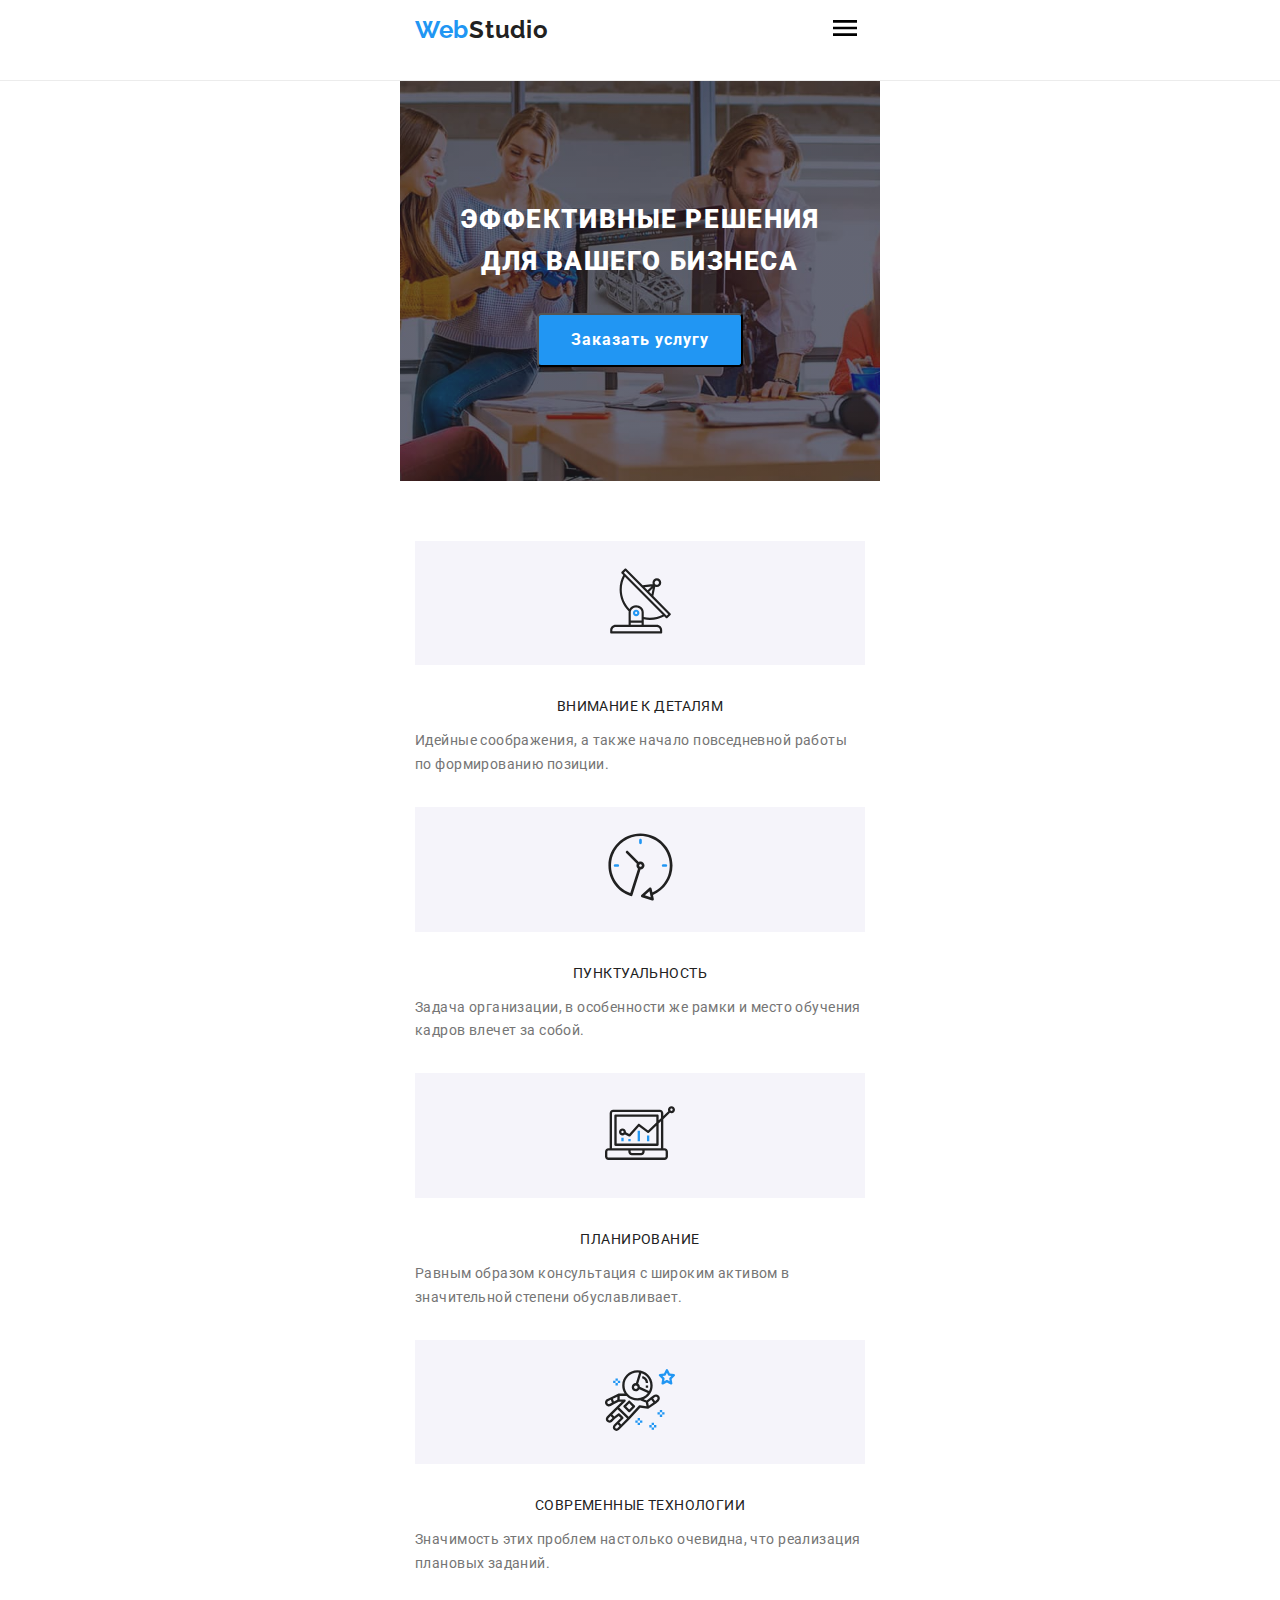
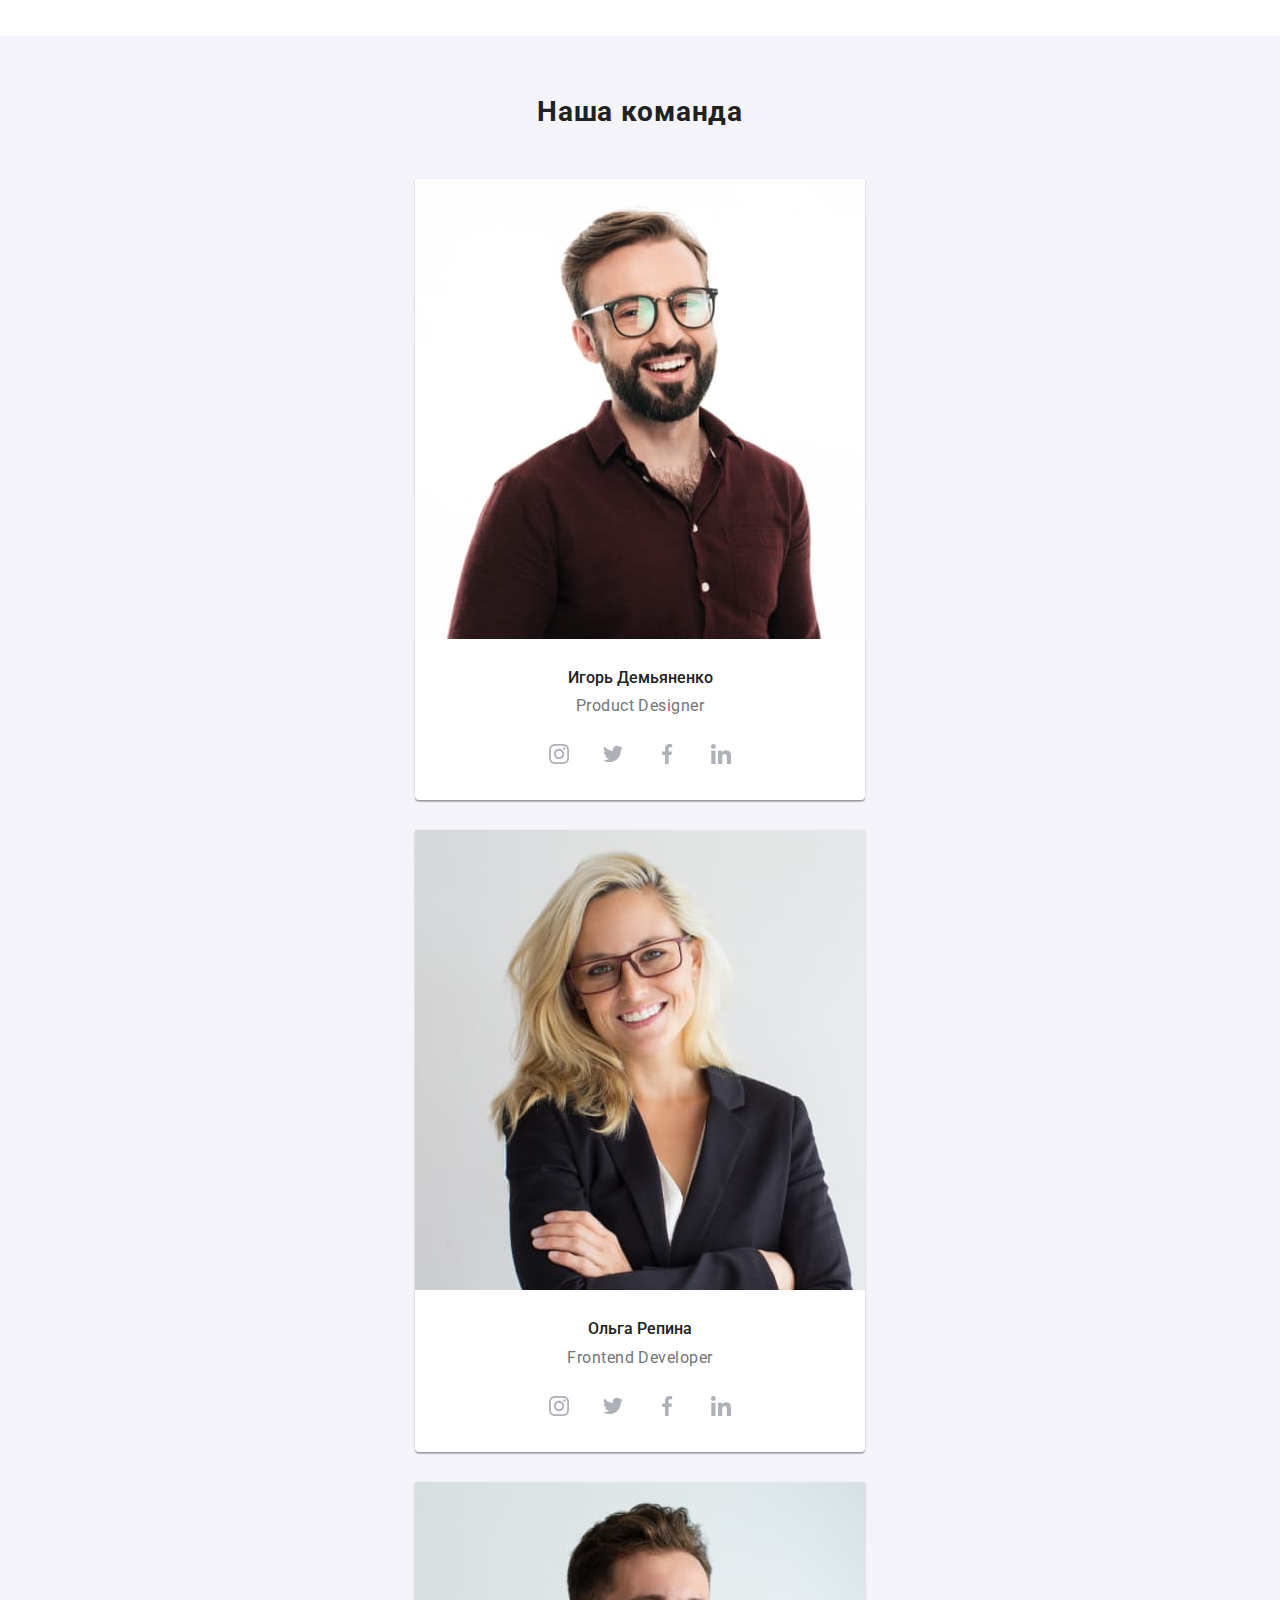
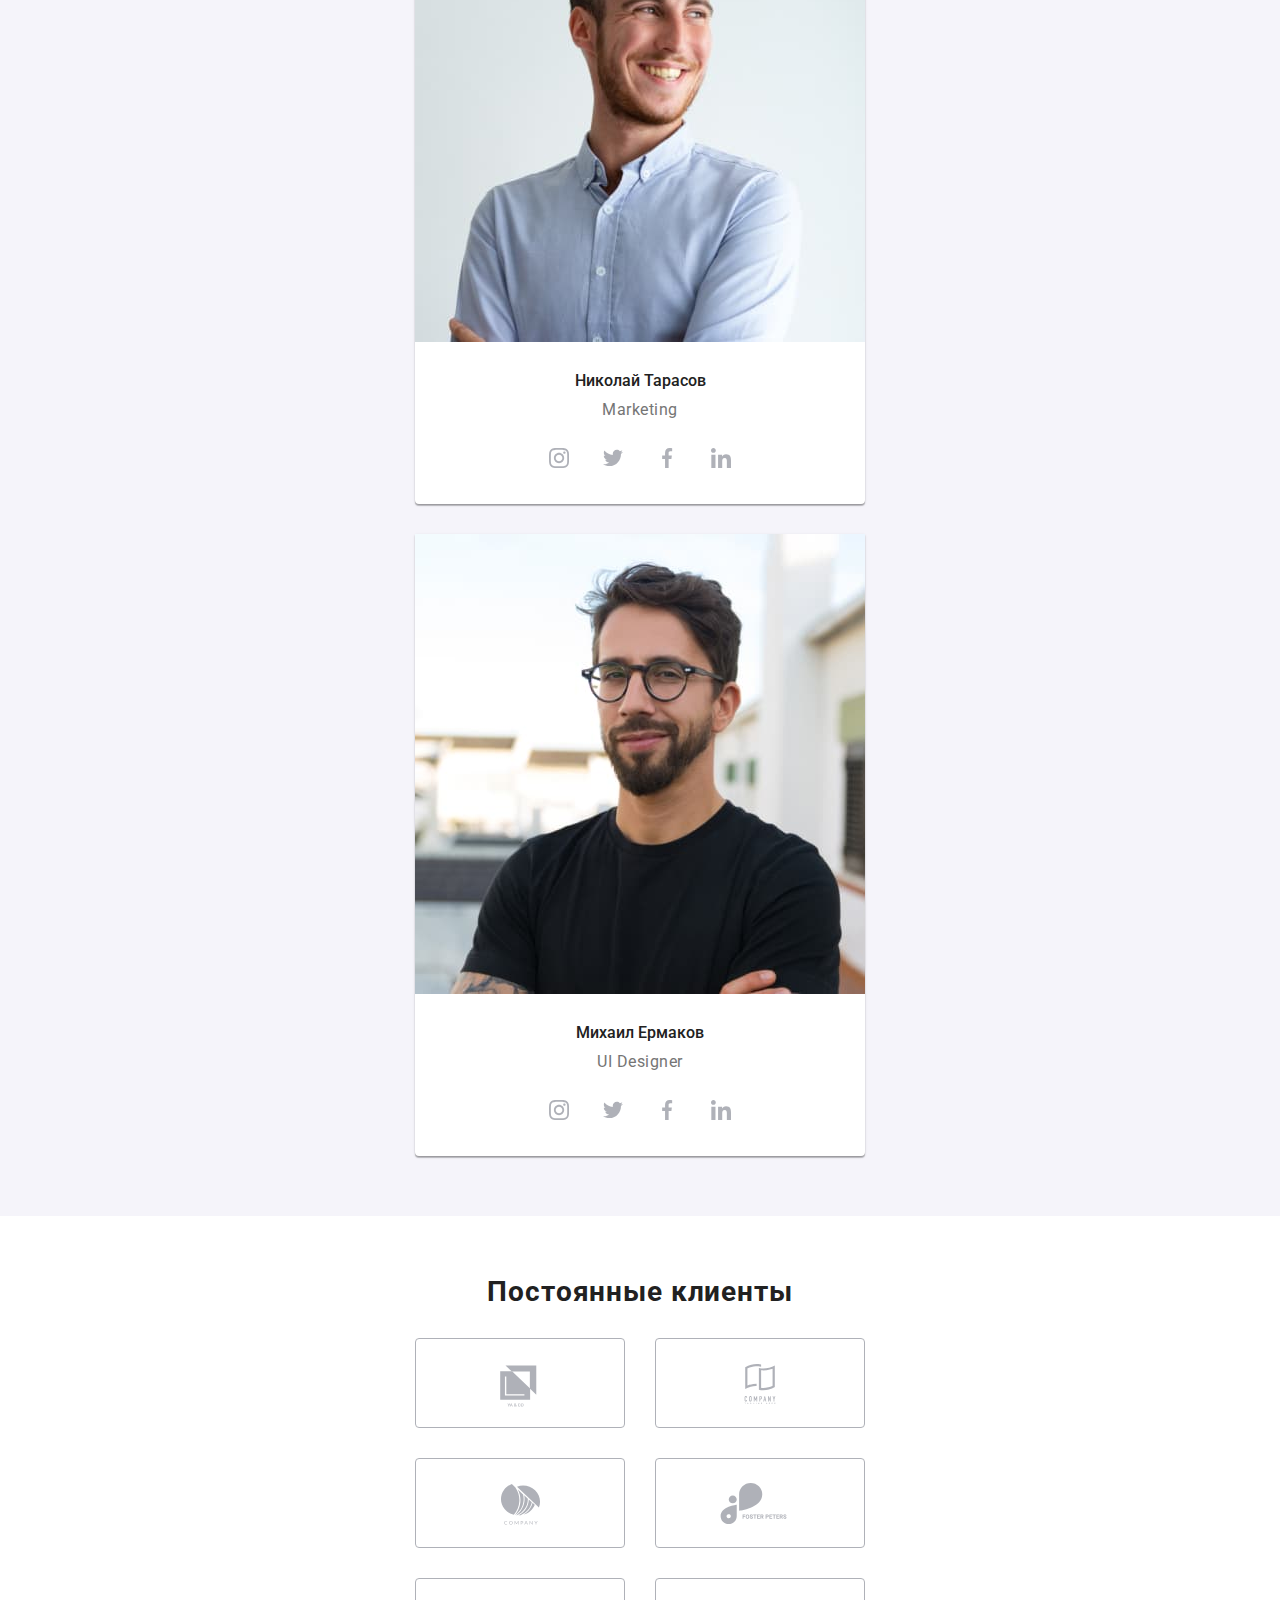
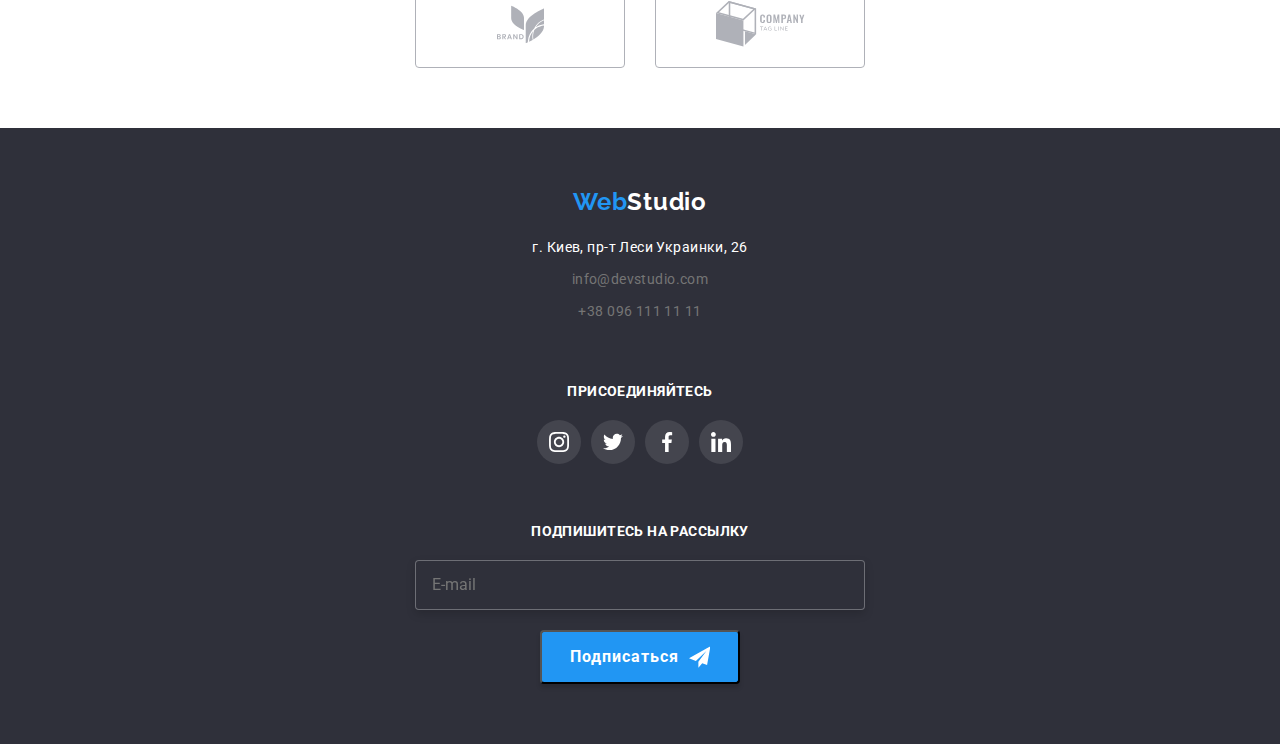
==== commit b4e8f2f2: "53" ====
--- a/index.html
+++ b/index.html
@@ -116,9 +116,12 @@
                     <li class="workers-title-item  item">
                         <a href="">
                             <img 
-                                src="./images/our team/450worker1@1x.jpg" 
+                                srcset="./images/our team/worker1-450.jpg 1x, 
+                                        ./images/our team/worker1-450@2x.jpg 2x
+                                        "
+                                src="./images/our team/worker1-450.jpg" 
                                 alt="Наш сотрудник 1"
-                            >
+                            />
                         </a>
                         <h3 class="workers-title-name">Игорь Демьяненко</h3>
                         <p class="workers-duties">Product Designer</p>
@@ -132,7 +135,7 @@
                     <li class="workers-title-item item">
                         <a href="">
                             <img 
-                                src="./images/our team/450worker2@1x.jpg" 
+                                src="./images/our team/worker2-450.jpg" 
                                 alt="Наш сотрудник 2"
                             >
                         </a>
@@ -148,7 +151,7 @@
                     <li class="workers-title-item item">
                         <a href="">
                             <img 
-                                src="./images/our team/450worker3@1x.jpg" 
+                                src="./images/our team/worker3-450.jpg" 
                                 alt="Наш сотрудник 3"
                             >
                         </a>
@@ -164,7 +167,7 @@
                     <li class="workers-title-item item">
                         <a href="">
                             <img 
-                                src="./images/our team/450worker4@1x.jpg" 
+                                src="./images/our team/worker4-450.jpg" 
                                 alt="Наш сотрудник 4"
                             >
                         </a>
@@ -231,22 +234,22 @@
                 <button class="button-close" data-modal-close><svg class="icon-close" width="11px" height="11px"><use href="./images/sprite.svg#close"></use></svg></button>
                 <form class="form">
                     <p>Оставьте свои данные, мы вам перезвоним</p>
-                    <div class="form-fild">
+                    <div class="form-field">
                         <label for="username">Имя</label>
                         <input type="text" name="username" id="username" />
                         <span class="icon"><svg width="18px" height="18px"><use href="./images/sprite.svg#icon-person-black"></use></svg></span>
                     </div>
-                    <div class="form-fild">
+                    <div class="form-field">
                         <label for="phone_number">Телефон</label>
                         <input type="tel" name="phone_number" id="phone_number" />
                         <span class="icon"><svg width="18px" height="18px"><use href="./images/sprite.svg#icon-phone-black"></use></svg></span>
                     </div>
-                    <div class="form-fild">
+                    <div class="form-field">
                         <label for="email">Почта</label>
                         <input type="email" name="email" id="email" />
                         <span class="icon"><svg width="18px" height="18px"><use href="./images/sprite.svg#icon-email-black"></use></svg></span>
                     </div>
-                    <div class="form-fild">
+                    <div class="form-field">
                         <label for="feedback">Комментарий</label>
                         <textarea name="feedback" rows="5" id="feedback" placeholder="Введите текст"></textarea>
                     </div>
--- a/css/main.min.css
+++ b/css/main.min.css
@@ -1,2 +1,2 @@
-/*! modern-normalize v1.0.0 | MIT License | https://github.com/sindresorhus/modern-normalize */*,*::before,*::after{-webkit-box-sizing:border-box;box-sizing:border-box}:root{-moz-tab-size:4;-o-tab-size:4;tab-size:4}html{line-height:1.15;-webkit-text-size-adjust:100%}body{margin:0}body{font-family:system-ui,-apple-system,"Segoe UI",Roboto,Helvetica,Arial,sans-serif,"Apple Color Emoji","Segoe UI Emoji"}hr{height:0;color:inherit}abbr[title]{-webkit-text-decoration:underline dotted;text-decoration:underline dotted}b,strong{font-weight:bolder}code,kbd,samp,pre{font-family:ui-monospace, SFMono-Regular, Consolas, 'Liberation Mono', Menlo, monospace;font-size:1em}small{font-size:80%}sub,sup{font-size:75%;line-height:0;position:relative;vertical-align:baseline}sub{bottom:-0.25em}sup{top:-0.5em}table{text-indent:0;border-color:inherit}button,input,optgroup,select,textarea{font-family:inherit;font-size:100%;line-height:1.15;margin:0}button,select{text-transform:none}button,[type='button'],[type='reset'],[type='submit']{-webkit-appearance:button}::-moz-focus-inner{border-style:none;padding:0}:-moz-focusring{outline:1px dotted ButtonText}:-moz-ui-invalid{box-shadow:none}legend{padding:0}progress{vertical-align:baseline}::-webkit-inner-spin-button,::-webkit-outer-spin-button{height:auto}[type='search']{-webkit-appearance:textfield;outline-offset:-2px}::-webkit-search-decoration{-webkit-appearance:none}::-webkit-file-upload-button{-webkit-appearance:button;font:inherit}summary{display:list-item}.list{padding:0px;margin:0px;list-style:none}.visually-hidden{position:absolute;clip:rect(0 0 0 0);width:1px;height:1px;margin:-1px}.logo-bl{color:#2196F3}.container{margin-left:auto;margin-right:auto;width:480px}header>.container{display:-webkit-box;display:-ms-flexbox;display:flex;-webkit-box-align:center;-ms-flex-align:center;align-items:center}img{display:block;max-width:100%;height:auto}.section-title{color:#212121;font-weight:700;font-size:36px;line-height:1.16;letter-spacing:0.03em;text-align:center;margin-top:0px;margin-bottom:50px}header{border-bottom:1px solid #ECECEC}body{background-color:#fff;color:#757575;font-family:Roboto,sans-serif;font-weight:400}.page-header .container{position:relative}.page-header .nav{display:-webkit-box;display:-ms-flexbox;display:flex;-webkit-box-align:start;-ms-flex-align:start;align-items:flex-start;-webkit-box-pack:justify;-ms-flex-pack:justify;justify-content:space-between;min-height:80px;width:100%}.logo-white{color:#212121;font-family:Raleway,sans-serif;font-size:24px;font-weight:700;line-height:1.16;letter-spacing:0.03em;text-decoration:none;margin:16px 15px}.nav .menu-button{position:absolute;margin:10px 15px;border:none;background-color:transparent;width:40px;height:40px;right:0;top:0;z-index:3;-webkit-transition:fill 250ms cubic-bezier(0.4, 0, 0.2, 1);transition:fill 250ms cubic-bezier(0.4, 0, 0.2, 1)}.nav .menu-button:hover,.nav .menu-button:focus svg{fill:#2196F3}.nav .menu-button:hover{color:#2196F3}.menu-button .icon-cross{display:none}.menu-button.is-open .icon-cross{display:block}.menu-button.is-open .icon-menu{display:none}.menu-container{display:none;position:absolute;top:0;left:0;padding:48px 40px;width:480px;background:#fff;-webkit-box-shadow:0px 4px 8px rgba(0,0,0,0.04),0px 2px 4px rgba(0,0,0,0.08),0px 1px 3px rgba(0,0,0,0.16);box-shadow:0px 4px 8px rgba(0,0,0,0.04),0px 2px 4px rgba(0,0,0,0.08),0px 1px 3px rgba(0,0,0,0.16);z-index:2}.menu-container.is-open{display:block}.site-nav .item{position:relative}.site-nav .item:not(:last-child){margin-bottom:32px}.site-nav .link{display:block;color:#212121;font-weight:500;font-size:40px;line-height:1.175;letter-spacing:0.02em;text-decoration:none;-webkit-transition:color 250ms cubic-bezier(0.4, 0, 0.2, 1);transition:color 250ms cubic-bezier(0.4, 0, 0.2, 1)}.site-nav .link:hover,.site-nav .link:focus{color:#2196F3;text-decoration:none}.site-nav .link.current{color:#2196F3}.adress-nav{display:-webkit-box;display:-ms-flexbox;display:flex;-webkit-box-orient:vertical;-webkit-box-direction:reverse;-ms-flex-direction:column-reverse;flex-direction:column-reverse}.adress-nav .link{display:block;color:#757575;font-weight:500;font-size:14px;line-height:1.14;letter-spacing:0.02em;text-decoration:none;-webkit-transition:color 250ms cubic-bezier(0.4, 0, 0.2, 1);transition:color 250ms cubic-bezier(0.4, 0, 0.2, 1)}.adress-nav .link:hover,.adress-nav .link:focus{color:#2196F3}.adress-nav-cont{display:-webkit-box;display:-ms-flexbox;display:flex;-webkit-box-align:center;-ms-flex-align:center;align-items:center}.envelope{display:none;margin-right:10px;fill:currentColor;-webkit-transition:color 250ms cubic-bezier(0.4, 0, 0.2, 1);transition:color 250ms cubic-bezier(0.4, 0, 0.2, 1)}.phone{display:none;margin-right:10px;fill:currentColor;-webkit-transition:color 250ms cubic-bezier(0.4, 0, 0.2, 1);transition:color 250ms cubic-bezier(0.4, 0, 0.2, 1)}.item .mail{font-size:24px;line-height:1.16;letter-spacing:0.02em;margin-top:32px;margin-bottom:64px}.item .phone{font-size:34px;color:#2196F3;line-height:1.176;letter-spacing:0.02em;margin-top:305px}.social-nav{display:-webkit-box;display:-ms-flexbox;display:flex;-webkit-box-pack:justify;-ms-flex-pack:justify;justify-content:space-between;-webkit-box-align:center;-ms-flex-align:center;align-items:center;margin-right:83px}.social-nav .item{position:relative}.social-nav .item:not(:first-child)::after{position:absolute;bottom:45%;right:94%;content:"";width:22px;border:1px solid rgba(33,33,33,0.2);-webkit-transform:rotate(90deg);transform:rotate(90deg)}.social-nav .link{height:22px;color:#2196F3;font-weight:500;font-size:18px;line-height:1.2;letter-spacing:0.02em;text-decoration:none}.hero{background-color:#C4C4C4;text-align:center;padding-top:118px;padding-bottom:118px;max-width:480px;height:400px;margin-left:auto;margin-right:auto;background-image:-webkit-gradient(linear, left top, right top, from(rgba(47,48,58,0.4)), to(rgba(47,48,58,0.4))),url("../images/hero-photo.jpg");background-image:linear-gradient(to right, rgba(47,48,58,0.4), rgba(47,48,58,0.4)),url("../images/hero-photo.jpg");background-repeat:no-repeat;background-position:center;background-size:cover}.hero .hero-title{color:#fff;font-weight:900;font-size:26px;line-height:1.61;letter-spacing:0.06em;text-align:center;text-transform:uppercase;margin-left:auto;margin-right:auto;margin-top:0px;margin-bottom:30px;width:360px}.hero .hero-button{background-color:#2196F3;color:#fff;font-weight:700;font-size:16px;line-height:1.87;letter-spacing:0.06em;border-radius:4px;padding:10px 32px;min-width:200px;cursor:pointer}.section-features{background-color:#fff;padding-top:60px;padding-bottom:60px}.section-features .features-title-name{color:#212121;font-weight:700;font-size:14px;line-height:1.14;letter-spacing:0.03em;text-transform:uppercase;margin-top:0px;margin-bottom:10px}.section-features .features-name{text-align:left;font-size:14px;line-height:1.71;letter-spacing:0.03em;margin-top:0px;margin-bottom:0px}.section-features-container{padding-left:15px;padding-right:15px}.section-features-container .item{width:100%;text-align:center}.section-features-container .item:not(:last-child){margin-right:30px}.bg{padding:25px 102px;background-color:#F5F4FA;margin-bottom:30px}.antenna{width:65px;height:70px;fill:currentColor}.clock{width:67px;height:70px;fill:currentColor}.diagram{width:70px;height:70px;fill:currentColor}.astronaut{width:70px;height:70px;fill:currentColor}.section-service{display:none;background-color:#fff;padding-top:0px;padding-bottom:94px}.section-service-container{display:-webkit-box;display:-ms-flexbox;display:flex;-ms-flex-wrap:wrap;flex-wrap:wrap}.section-service-container .item{width:370px;position:relative}.section-service-container .item:not(:last-child){margin-right:30px}.item>.label{position:absolute;bottom:0;margin:0;width:370px;height:70px;padding-top:27px;padding-bottom:27px;font-weight:700;font-size:14px;line-height:1,14;text-align:center;letter-spacing:0.03em;text-transform:uppercase;color:#fff;background:rgba(47,48,58,0.8)}.section-workers{background-color:#F5F4FA;padding-top:60px;padding-bottom:60px}.section-workers .workers-title-name{color:#212121;font-weight:500;font-size:16px;line-height:1.18;margin-top:30px;margin-bottom:10px;text-align:center}.section-workers p{font-size:16px;line-height:1.18;letter-spacing:0.03em;margin-top:0px;margin-bottom:16px;text-align:center}.section-workers-container{padding-left:15px;padding-right:15px}.section-workers-container .item:not(:last-child){margin-bottom:30px}.workers-title-item{background-color:#fff;-webkit-box-shadow:0px 1px 3px rgba(0,0,0,0.12),0px 1px 1px rgba(0,0,0,0.14),0px 2px 1px rgba(0,0,0,0.2);box-shadow:0px 1px 3px rgba(0,0,0,0.12),0px 1px 1px rgba(0,0,0,0.14),0px 2px 1px rgba(0,0,0,0.2);border-radius:0px 0px 4px 4px;padding-bottom:24px}.social-link{display:-webkit-box;display:-ms-flexbox;display:flex;-ms-flex-wrap:wrap;flex-wrap:wrap;margin-top:16px;margin-left:122px;margin-right:122px;-webkit-box-pack:justify;-ms-flex-pack:justify;justify-content:space-between;list-style:none}.link-social{color:#AFB1B8;background-color:#fff;padding:12px;width:44px;height:44px;border:none;display:block;border-radius:50%;-webkit-transition:color 250ms cubic-bezier(0.4, 0, 0.2, 1),background-color 250ms cubic-bezier(0.4, 0, 0.2, 1);transition:color 250ms cubic-bezier(0.4, 0, 0.2, 1),background-color 250ms cubic-bezier(0.4, 0, 0.2, 1)}.link-social:hover,.link-social:focus{background-color:#2196F3;color:#fff}.icon-social{fill:currentColor}.section-regular-clients{background-color:#fff;padding-top:60px;padding-bottom:45px}.section-regular-clients .container .section-title{margin-bottom:15px}.clients-link-container{display:-webkit-box;display:-ms-flexbox;display:flex;-ms-flex-wrap:wrap;flex-wrap:wrap;-webkit-box-pack:justify;-ms-flex-pack:justify;justify-content:space-between}.clients-link-container .item{margin:15px}.clients-link-container .item:not(:last-child){margin-right:15px;margin-left:15px}.link-clients{color:#AFB1B8;text-align:center;width:210px;height:90px;border:1px solid #AFB1B8;-webkit-box-sizing:border-box;box-sizing:border-box;display:block;border-radius:4px;-webkit-transition:color 250ms cubic-bezier(0.4, 0, 0.2, 1),border 250ms cubic-bezier(0.4, 0, 0.2, 1);transition:color 250ms cubic-bezier(0.4, 0, 0.2, 1),border 250ms cubic-bezier(0.4, 0, 0.2, 1)}.link-clients:hover,.link-clients:focus{color:#2196F3;border:1px solid #2196F3;-webkit-box-sizing:border-box;box-sizing:border-box;border-radius:4px}.icon-clients{fill:currentColor}.comp1{padding:24px 63px 21px 63px}.comp2{padding:19px 65px}.comp3{padding:24px 64px 23px 65px}.comp4{padding:24px 45px}.comp5{padding:22px 55px 21px 56px}.comp6{padding:22px 40px 22px 41px}.footer{background-color:#2F303A;padding-top:60px;padding-bottom:60px}.footer .footer-address-nav{color:#757575;font-size:14px;line-height:1.71;letter-spacing:0.03em}.adress-footer-column{text-align:center}.logo-black{display:block;margin-bottom:20px;color:#fff;font-family:Raleway,sans-serif;font-size:26px;line-height:1.19;letter-spacing:0.03em;text-decoration:none}.footer-address{color:#fff;font-style:inherit;font-size:14px;margin-bottom:8px}.adress-nav-footer .link{color:#757575;font-weight:500;font-size:14px;line-height:1.14;letter-spacing:0.02em;text-decoration:none;-webkit-transition:color 250ms cubic-bezier(0.4, 0, 0.2, 1);transition:color 250ms cubic-bezier(0.4, 0, 0.2, 1)}.adress-nav-footer .mailto-link{display:block;margin-bottom:8px}.link:hover,.link:focus{color:#2196F3}.social-footer-column{text-align:center}.footer-join p{font-family:Roboto,sans-serif;font-weight:700;font-size:14px;line-height:1.14;letter-spacing:0.03em;text-transform:uppercase;color:#fff;margin-top:60px;margin-bottom:20px}.social-link-footer{display:-webkit-box;display:-ms-flexbox;display:flex;-ms-flex-wrap:wrap;flex-wrap:wrap;list-style:none;flex-wrap:wrap;margin-left:137px;margin-right:137px;-webkit-box-pack:justify;-ms-flex-pack:justify;justify-content:space-between}.link-social-footer{color:#fff;padding:12px;width:44px;height:44px;border:none;display:block;border-radius:50%;background:rgba(255,255,255,0.1);-webkit-transition:background-color 250ms cubic-bezier(0.4, 0, 0.2, 1);transition:background-color 250ms cubic-bezier(0.4, 0, 0.2, 1)}.link-social-footer:hover,.link-social-footer:focus{background-color:#2196F3}.icon-social-footer{fill:currentColor}.email-footer-column{display:-webkit-box;display:-ms-flexbox;display:flex;-webkit-box-orient:vertical;-webkit-box-direction:normal;-ms-flex-direction:column;flex-direction:column;-webkit-box-pack:center;-ms-flex-pack:center;justify-content:center;text-align:center}.email-footer-label{display:block;font-family:Roboto,sans-serif;font-weight:700;font-size:14px;line-height:1.14;letter-spacing:0.03em;text-transform:uppercase;color:#fff;margin-top:60px;text-align:center}.email-footer-input{margin-top:20px;margin-bottom:20px;width:450px;height:50px;background:#2F303A;border:1px solid rgba(255,255,255,0.3);-webkit-box-sizing:border-box;box-sizing:border-box;-webkit-filter:drop-shadow(0px 4px 4px rgba(0,0,0,0.15));filter:drop-shadow(0px 4px 4px rgba(0,0,0,0.15));border-radius:4px;color:rgba(255,255,255,0.6)}.email-button-send{width:200px;padding:10px 28px;font-family:Roboto,sans-serif;font-weight:700;font-size:16px;line-height:1.87;display:-webkit-box;display:-ms-flexbox;display:flex;-webkit-box-align:center;-ms-flex-align:center;align-items:center;text-align:center;letter-spacing:0.06em;color:#fff;background:#2196F3;-webkit-box-shadow:0px 4px 4px rgba(0,0,0,0.15);box-shadow:0px 4px 4px rgba(0,0,0,0.15);border-radius:4px;display:-webkit-inline-box;display:-ms-inline-flexbox;display:inline-flex}.icon-send{margin-left:10px}.backdrop{position:fixed;top:0;left:0;width:100%;height:100%;background:rgba(0,0,0,0.2)}.backdrop.is-hidden{opacity:0;pointer-events:none}.modal{max-width:528px;max-height:581px;position:absolute;left:50%;top:50%;-webkit-transform:translate(-50%, -50%);transform:translate(-50%, -50%);background:#fff;-webkit-box-shadow:0px 1px 3px rgba(0,0,0,0.12),0px 1px 1px rgba(0,0,0,0.14),0px 2px 1px rgba(0,0,0,0.2);box-shadow:0px 1px 3px rgba(0,0,0,0.12),0px 1px 1px rgba(0,0,0,0.14),0px 2px 1px rgba(0,0,0,0.2);border-radius:4px}.button-close{position:absolute;right:8px;top:8px;width:30px;height:30px;background:#fff;border:1px solid rgba(0,0,0,0.1);-webkit-box-sizing:border-box;box-sizing:border-box;border-radius:50%;-webkit-transition:fill 250ms cubic-bezier(0.4, 0, 0.2, 1);transition:fill 250ms cubic-bezier(0.4, 0, 0.2, 1)}.button-close:hover,.button-close:focus{fill:#2196F3}.form{display:-webkit-box;display:-ms-flexbox;display:flex;-webkit-box-orient:vertical;-webkit-box-direction:normal;-ms-flex-direction:column;flex-direction:column;margin:40px}.form p{font-family:Roboto,sans-serif;font-weight:700;font-size:20px;line-height:1.15;text-align:center;letter-spacing:0.03em;color:#212121;margin:0px;margin-bottom:12px}.form button{width:200px;height:50px;margin:auto;background:#2196F3;-webkit-box-shadow:0px 4px 4px rgba(0,0,0,0.15);box-shadow:0px 4px 4px rgba(0,0,0,0.15);border-radius:4px;font-family:Roboto,sans-serif;font-weight:700;font-size:16px;line-height:1.87;text-align:center;letter-spacing:0.06em;color:#fff}.form-fild{position:relative;display:-webkit-box;display:-ms-flexbox;display:flex;-webkit-box-orient:vertical;-webkit-box-direction:normal;-ms-flex-direction:column;flex-direction:column;font-family:Roboto,sans-serif;font-weight:400;font-size:12px;line-height:1.16;letter-spacing:0.01em;color:#757575}.form-fild label{margin-bottom:4px}.form-fild input{display:block;margin-bottom:10px;padding-left:45px;width:448px;height:40px;border:1px solid rgba(33,33,33,0.2);-webkit-box-sizing:border-box;box-sizing:border-box;border-radius:4px}.form-fild:hover .icon,.form-fild input:focus+.icon{fill:#2196F3}.form-fild textarea{margin-bottom:20px;padding:12px 16px;width:448px;height:120px;border:1px solid rgba(33,33,33,0.2);-webkit-box-sizing:border-box;box-sizing:border-box;border-radius:4px;font-family:Roboto,sans-serif;font-weight:400;font-size:12px;line-height:1.16;letter-spacing:0.01em;color:rgba(117,117,117,0.5)}.icon{position:absolute;display:inline-block;top:27px;left:15px;-webkit-transition:fill 250ms cubic-bezier(0.4, 0, 0.2, 1);transition:fill 250ms cubic-bezier(0.4, 0, 0.2, 1)}.checkbox-agreement{display:-webkit-box;display:-ms-flexbox;display:flex;-webkit-box-pack:center;-ms-flex-pack:center;justify-content:center;-webkit-box-align:center;-ms-flex-align:center;align-items:center;margin-bottom:30px;font-family:Roboto,sans-serif;font-weight:400;font-size:14px;line-height:1.71;letter-spacing:0.03em;color:#757575}.checkbox-agreement .checkbox-label{display:-webkit-box;display:-ms-flexbox;display:flex;-webkit-box-align:center;-ms-flex-align:center;align-items:center}.checkbox-agreement .checkbox{position:absolute;width:1px;height:1px;margin:-1px;border:0;padding:0;clip:rect(0 0 0 0);overflow:hidden}.icon-checkbox{display:inline-block;width:16px;height:15px;border:2px solid black;border-radius:4px;margin-right:7px}.checkbox:checked+.icon-checkbox{border-color:#2196F3;background-color:#2196F3;background-image:url("../images/icon/icon check.svg");background-size:contain;background-origin:border-box}.logo-agreement{color:#2196F3;margin-left:5px}.section-portfolio{padding:60px 15px}.section-portfolio .portfolio-title{color:#212121;width:322px;font-weight:700;font-size:18px;line-height:2;letter-spacing:0.06em;margin:0px}.section-portfolio .portfolio-title-name{font-size:16px;line-height:1.87;letter-spacing:0.03em;margin:0px;color:#757575}.section-portfolio-container{display:inline-block}.section-portfolio-item{width:450px;border:1px solid #eee;-webkit-box-sizing:border-box;box-sizing:border-box}.section-portfolio-item:not(:last-child){margin-bottom:30px}.section-portfolio-item .box{position:relative;overflow:hidden}.overlay{position:absolute;top:0;left:0;-webkit-transform:translateY(100%);transform:translateY(100%);width:100%;height:100%;background-color:rgba(33,150,243,0.9);padding:0px;margin:0px;-webkit-transition:-webkit-transform 250ms cubic-bezier(0.4, 0, 0.2, 1);transition:-webkit-transform 250ms cubic-bezier(0.4, 0, 0.2, 1);transition:transform 250ms cubic-bezier(0.4, 0, 0.2, 1);transition:transform 250ms cubic-bezier(0.4, 0, 0.2, 1), -webkit-transform 250ms cubic-bezier(0.4, 0, 0.2, 1)}.overlay p{min-width:370px;min-height:168px;color:#fff;font-size:18px;line-height:1.55;letter-spacing:0.03em;padding:63px 24px;margin:0px;border:0px}.portfolio-link:hover .overlay,.portfolio-link:focus .overlay{position:absolute;top:0;left:0;-webkit-transform:translateY(0%);transform:translateY(0%);width:100%;height:100%;background-color:rgba(33,150,243,0.9);padding:0px;margin:0px;opacity:1}.title-title-name{padding:20px 24px}.portfolio-link{text-decoration:none;-webkit-transition:-webkit-box-shadow 250ms cubic-bezier(0.4, 0, 0.2, 1);transition:-webkit-box-shadow 250ms cubic-bezier(0.4, 0, 0.2, 1);transition:box-shadow 250ms cubic-bezier(0.4, 0, 0.2, 1);transition:box-shadow 250ms cubic-bezier(0.4, 0, 0.2, 1), -webkit-box-shadow 250ms cubic-bezier(0.4, 0, 0.2, 1)}.portfolio-link:hover,.portfolio-link:focus{display:block;-webkit-box-shadow:0px 1px 1px rgba(0,0,0,0.12),0px 4px 4px rgba(0,0,0,0.06),1px 4px 6px rgba(0,0,0,0.16);box-shadow:0px 1px 1px rgba(0,0,0,0.12),0px 4px 4px rgba(0,0,0,0.06),1px 4px 6px rgba(0,0,0,0.16)}.section-portfolio-button{display:-webkit-box;display:-ms-flexbox;display:flex;-ms-flex-wrap:wrap;flex-wrap:wrap;margin-bottom:50px;-webkit-box-pack:left;-ms-flex-pack:left;justify-content:left}.section-portfolio-button .item:nth-child(-n+3){margin-bottom:15px}.section-portfolio-button .item:not(:last-child){margin-right:8px}.filter-button{background-color:#F5F4FA;color:#212121;font-weight:500;font-size:16px;line-height:1.62;letter-spacing:0.03em;border-radius:4px;padding:6px 22px;min-width:200px;cursor:pointer;min-width:73px;border:0px;-webkit-transition:background-color 250ms cubic-bezier(0.4, 0, 0.2, 1),color 250ms cubic-bezier(0.4, 0, 0.2, 1),-webkit-box-shadow 250ms cubic-bezier(0.4, 0, 0.2, 1);transition:background-color 250ms cubic-bezier(0.4, 0, 0.2, 1),color 250ms cubic-bezier(0.4, 0, 0.2, 1),-webkit-box-shadow 250ms cubic-bezier(0.4, 0, 0.2, 1);transition:background-color 250ms cubic-bezier(0.4, 0, 0.2, 1),color 250ms cubic-bezier(0.4, 0, 0.2, 1),box-shadow 250ms cubic-bezier(0.4, 0, 0.2, 1);transition:background-color 250ms cubic-bezier(0.4, 0, 0.2, 1),color 250ms cubic-bezier(0.4, 0, 0.2, 1),box-shadow 250ms cubic-bezier(0.4, 0, 0.2, 1),-webkit-box-shadow 250ms cubic-bezier(0.4, 0, 0.2, 1)}.filter-button:hover,.filter-button:focus{background-color:#2196F3;color:#fff;-webkit-box-shadow:0px 3px 1px rgba(0,0,0,0.1),0px 1px 2px rgba(0,0,0,0.08),0px 2px 2px rgba(0,0,0,0.12);box-shadow:0px 3px 1px rgba(0,0,0,0.1),0px 1px 2px rgba(0,0,0,0.08),0px 2px 2px rgba(0,0,0,0.12)}
+/*! modern-normalize v1.0.0 | MIT License | https://github.com/sindresorhus/modern-normalize */*,*::before,*::after{-webkit-box-sizing:border-box;box-sizing:border-box}:root{-moz-tab-size:4;-o-tab-size:4;tab-size:4}html{line-height:1.15;-webkit-text-size-adjust:100%}body{margin:0}body{font-family:system-ui,-apple-system,"Segoe UI",Roboto,Helvetica,Arial,sans-serif,"Apple Color Emoji","Segoe UI Emoji"}hr{height:0;color:inherit}abbr[title]{-webkit-text-decoration:underline dotted;text-decoration:underline dotted}b,strong{font-weight:bolder}code,kbd,samp,pre{font-family:ui-monospace, SFMono-Regular, Consolas, 'Liberation Mono', Menlo, monospace;font-size:1em}small{font-size:80%}sub,sup{font-size:75%;line-height:0;position:relative;vertical-align:baseline}sub{bottom:-0.25em}sup{top:-0.5em}table{text-indent:0;border-color:inherit}button,input,optgroup,select,textarea{font-family:inherit;font-size:100%;line-height:1.15;margin:0}button,select{text-transform:none}button,[type='button'],[type='reset'],[type='submit']{-webkit-appearance:button}::-moz-focus-inner{border-style:none;padding:0}:-moz-focusring{outline:1px dotted ButtonText}:-moz-ui-invalid{box-shadow:none}legend{padding:0}progress{vertical-align:baseline}::-webkit-inner-spin-button,::-webkit-outer-spin-button{height:auto}[type='search']{-webkit-appearance:textfield;outline-offset:-2px}::-webkit-search-decoration{-webkit-appearance:none}::-webkit-file-upload-button{-webkit-appearance:button;font:inherit}summary{display:list-item}body.modal-open{overflow:hidden}.list{padding:0px;margin:0px;list-style:none}.visually-hidden{position:absolute;clip:rect(0 0 0 0);width:1px;height:1px;margin:-1px}.logo-bl{color:#2196F3}.container{margin-left:auto;margin-right:auto;width:480px}header>.container{display:-webkit-box;display:-ms-flexbox;display:flex;-webkit-box-align:center;-ms-flex-align:center;align-items:center}img{display:block;max-width:100%;height:auto}.section-title{color:#212121;font-weight:700;font-size:28px;line-height:1.17;letter-spacing:0.03em;text-align:center;margin-top:0px;margin-bottom:50px}header{border-bottom:1px solid #ECECEC}body{background-color:#fff;color:#757575;font-family:Roboto,sans-serif;font-weight:400}.page-header .container{position:relative}.page-header .nav{display:-webkit-box;display:-ms-flexbox;display:flex;-webkit-box-align:start;-ms-flex-align:start;align-items:flex-start;-webkit-box-pack:justify;-ms-flex-pack:justify;justify-content:space-between;min-height:80px;width:100%}.logo-white{color:#212121;font-family:Raleway,sans-serif;font-size:24px;font-weight:700;line-height:1.16;letter-spacing:0.03em;text-decoration:none;margin:16px 15px}.nav .menu-button{position:absolute;margin:10px 15px;border:none;background-color:transparent;width:40px;height:40px;right:0;top:0;z-index:3;-webkit-transition:fill 250ms cubic-bezier(0.4, 0, 0.2, 1);transition:fill 250ms cubic-bezier(0.4, 0, 0.2, 1)}.nav .menu-button:hover,.nav .menu-button:focus svg{fill:#2196F3}.nav .menu-button:hover{color:#2196F3}.menu-button .icon-cross{display:none}.menu-button.is-open .icon-cross{display:block}.menu-button.is-open .icon-menu{display:none}.menu-container{display:none;position:absolute;top:0;left:0;padding:48px 40px;width:480px;background:#fff;-webkit-box-shadow:0px 4px 8px rgba(0,0,0,0.04),0px 2px 4px rgba(0,0,0,0.08),0px 1px 3px rgba(0,0,0,0.16);box-shadow:0px 4px 8px rgba(0,0,0,0.04),0px 2px 4px rgba(0,0,0,0.08),0px 1px 3px rgba(0,0,0,0.16);z-index:2}.menu-container.is-open{display:block}.site-nav .item{position:relative}.site-nav .item:not(:last-child){margin-bottom:32px}.site-nav .link{display:block;color:#212121;font-weight:500;font-size:40px;line-height:1.175;letter-spacing:0.02em;text-decoration:none;-webkit-transition:color 250ms cubic-bezier(0.4, 0, 0.2, 1);transition:color 250ms cubic-bezier(0.4, 0, 0.2, 1)}.site-nav .link:hover,.site-nav .link:focus{color:#2196F3;text-decoration:none}.site-nav .link.current{color:#2196F3}.adress-nav{display:-webkit-box;display:-ms-flexbox;display:flex;-webkit-box-orient:vertical;-webkit-box-direction:reverse;-ms-flex-direction:column-reverse;flex-direction:column-reverse}.adress-nav .link{display:block;color:#757575;font-weight:500;font-size:14px;line-height:1.14;letter-spacing:0.02em;text-decoration:none;-webkit-transition:color 250ms cubic-bezier(0.4, 0, 0.2, 1);transition:color 250ms cubic-bezier(0.4, 0, 0.2, 1)}.adress-nav .link:hover,.adress-nav .link:focus{color:#2196F3}.adress-nav-cont{display:-webkit-box;display:-ms-flexbox;display:flex;-webkit-box-align:center;-ms-flex-align:center;align-items:center}.envelope{display:none;margin-right:10px;fill:currentColor;-webkit-transition:color 250ms cubic-bezier(0.4, 0, 0.2, 1);transition:color 250ms cubic-bezier(0.4, 0, 0.2, 1)}.phone{display:none;margin-right:10px;fill:currentColor;-webkit-transition:color 250ms cubic-bezier(0.4, 0, 0.2, 1);transition:color 250ms cubic-bezier(0.4, 0, 0.2, 1)}.item .mail{font-size:24px;line-height:1.16;letter-spacing:0.02em;margin-top:32px;margin-bottom:64px}.item .phone{font-size:34px;color:#2196F3;line-height:1.176;letter-spacing:0.02em;margin-top:305px}.social-nav{display:-webkit-box;display:-ms-flexbox;display:flex;-webkit-box-pack:justify;-ms-flex-pack:justify;justify-content:space-between;-webkit-box-align:center;-ms-flex-align:center;align-items:center;margin-right:83px}.social-nav .item{position:relative}.social-nav .item:not(:first-child)::after{position:absolute;bottom:45%;right:94%;content:"";width:22px;border:1px solid rgba(33,33,33,0.2);-webkit-transform:rotate(90deg);transform:rotate(90deg)}.social-nav .link{height:22px;color:#2196F3;font-weight:500;font-size:18px;line-height:1.2;letter-spacing:0.02em;text-decoration:none}.hero{background-color:#C4C4C4;text-align:center;padding-top:118px;padding-bottom:118px;max-width:480px;height:400px;margin-left:auto;margin-right:auto;background-image:-webkit-gradient(linear, left top, right top, from(rgba(47,48,58,0.4)), to(rgba(47,48,58,0.4))),url("../images/hero-photo.jpg");background-image:linear-gradient(to right, rgba(47,48,58,0.4), rgba(47,48,58,0.4)),url("../images/hero-photo.jpg");background-repeat:no-repeat;background-position:center;background-size:cover}.hero .hero-title{color:#fff;font-weight:900;font-size:26px;line-height:1.61;letter-spacing:0.06em;text-align:center;text-transform:uppercase;margin-left:auto;margin-right:auto;margin-top:0px;margin-bottom:30px;width:360px}.hero .hero-button{background-color:#2196F3;color:#fff;font-weight:700;font-size:16px;line-height:1.87;letter-spacing:0.06em;border-radius:4px;padding:10px 32px;min-width:200px;cursor:pointer}.section-features{background-color:#fff;padding-top:60px;padding-bottom:60px}.section-features .features-title-name{color:#212121;font-weight:400;font-size:14px;line-height:1.71;letter-spacing:0.03em;text-transform:uppercase;margin-top:0px;margin-bottom:10px}.section-features .features-name{text-align:left;font-size:14px;line-height:1.71;letter-spacing:0.03em;margin-top:0px;margin-bottom:0px}.section-features-container{padding-left:15px;padding-right:15px}.section-features-container .item{width:100%;text-align:center}.section-features-container .item:not(:last-child){margin-right:30px;margin-bottom:30px}.bg{padding:25px 102px;background-color:#F5F4FA;margin-bottom:30px}.antenna{width:65px;height:70px;fill:currentColor}.clock{width:67px;height:70px;fill:currentColor}.diagram{width:70px;height:70px;fill:currentColor}.astronaut{width:70px;height:70px;fill:currentColor}.section-service{display:none;background-color:#fff;padding-top:0px;padding-bottom:94px}.section-service-container{display:-webkit-box;display:-ms-flexbox;display:flex;-ms-flex-wrap:wrap;flex-wrap:wrap}.section-service-container .item{width:370px;position:relative}.section-service-container .item:not(:last-child){margin-right:30px}.item>.label{position:absolute;bottom:0;margin:0;width:370px;height:70px;padding-top:27px;padding-bottom:27px;font-weight:700;font-size:14px;line-height:1,14;text-align:center;letter-spacing:0.03em;text-transform:uppercase;color:#fff;background:rgba(47,48,58,0.8)}.section-workers{background-color:#F5F4FA;padding-top:60px;padding-bottom:60px}.section-workers .workers-title-name{color:#212121;font-weight:500;font-size:16px;line-height:1.18;margin-top:30px;margin-bottom:10px;text-align:center}.section-workers p{font-size:16px;line-height:1.18;letter-spacing:0.03em;margin-top:0px;margin-bottom:16px;text-align:center}.section-workers-container{padding-left:15px;padding-right:15px}.section-workers-container .item:not(:last-child){margin-bottom:30px}.workers-title-item{background-color:#fff;-webkit-box-shadow:0px 1px 3px rgba(0,0,0,0.12),0px 1px 1px rgba(0,0,0,0.14),0px 2px 1px rgba(0,0,0,0.2);box-shadow:0px 1px 3px rgba(0,0,0,0.12),0px 1px 1px rgba(0,0,0,0.14),0px 2px 1px rgba(0,0,0,0.2);border-radius:0px 0px 4px 4px;padding-bottom:24px}.social-link{display:-webkit-box;display:-ms-flexbox;display:flex;-ms-flex-wrap:wrap;flex-wrap:wrap;margin-top:16px;margin-left:122px;margin-right:122px;-webkit-box-pack:justify;-ms-flex-pack:justify;justify-content:space-between;list-style:none}.link-social{color:#AFB1B8;background-color:#fff;padding:12px;width:44px;height:44px;border:none;display:block;border-radius:50%;-webkit-transition:color 250ms cubic-bezier(0.4, 0, 0.2, 1),background-color 250ms cubic-bezier(0.4, 0, 0.2, 1);transition:color 250ms cubic-bezier(0.4, 0, 0.2, 1),background-color 250ms cubic-bezier(0.4, 0, 0.2, 1)}.link-social:hover,.link-social:focus{background-color:#2196F3;color:#fff}.icon-social{fill:currentColor}.section-regular-clients{background-color:#fff;padding-top:60px;padding-bottom:45px}.section-regular-clients .container .section-title{margin-bottom:15px}.clients-link-container{display:-webkit-box;display:-ms-flexbox;display:flex;-ms-flex-wrap:wrap;flex-wrap:wrap;-webkit-box-pack:justify;-ms-flex-pack:justify;justify-content:space-between}.clients-link-container .item{margin:15px}.clients-link-container .item:not(:last-child){margin-right:15px;margin-left:15px}.link-clients{color:#AFB1B8;text-align:center;width:210px;height:90px;border:1px solid #AFB1B8;-webkit-box-sizing:border-box;box-sizing:border-box;display:block;border-radius:4px;-webkit-transition:color 250ms cubic-bezier(0.4, 0, 0.2, 1),border 250ms cubic-bezier(0.4, 0, 0.2, 1);transition:color 250ms cubic-bezier(0.4, 0, 0.2, 1),border 250ms cubic-bezier(0.4, 0, 0.2, 1)}.link-clients:hover,.link-clients:focus{color:#2196F3;border:1px solid #2196F3;-webkit-box-sizing:border-box;box-sizing:border-box;border-radius:4px}.icon-clients{fill:currentColor}.comp1{padding:24px 63px 21px 63px}.comp2{padding:19px 65px}.comp3{padding:24px 64px 23px 65px}.comp4{padding:24px 45px}.comp5{padding:22px 55px 21px 56px}.comp6{padding:22px 40px 22px 41px}.logo-black{display:block;color:#fff;font-family:Raleway,sans-serif;font-size:24px;font-weight:700;line-height:1.16;letter-spacing:0.03em;margin-bottom:20px;text-decoration:none}.footer{background-color:#2F303A;padding-top:60px;padding-bottom:60px}.adress-footer-column{text-align:center}.footer-address{color:#fff;font-style:inherit;font-weight:400;font-size:14px;line-height:1.71;letter-spacing:.03em;margin-bottom:8px}.adress-nav-footer .link{color:#757575;font-weight:400;font-size:14px;line-height:1.71;letter-spacing:.03em;text-decoration:none;-webkit-transition:color 250ms cubic-bezier(0.4, 0, 0.2, 1);transition:color 250ms cubic-bezier(0.4, 0, 0.2, 1)}.adress-nav-footer .mailto-link{display:block;margin-bottom:8px}.link:hover,.link:focus{color:#2196F3}.social-footer-column{text-align:center}.footer-join p{font-family:Roboto,sans-serif;font-weight:700;font-size:14px;line-height:1.14;letter-spacing:0.03em;text-transform:uppercase;color:#fff;margin-top:60px;margin-bottom:20px}.social-link-footer{display:-webkit-box;display:-ms-flexbox;display:flex;-ms-flex-wrap:wrap;flex-wrap:wrap;list-style:none;flex-wrap:wrap;margin-left:137px;margin-right:137px;-webkit-box-pack:justify;-ms-flex-pack:justify;justify-content:space-between}.link-social-footer{color:#fff;padding:12px;width:44px;height:44px;border:none;display:block;border-radius:50%;background:rgba(255,255,255,0.1);-webkit-transition:background-color 250ms cubic-bezier(0.4, 0, 0.2, 1);transition:background-color 250ms cubic-bezier(0.4, 0, 0.2, 1)}.link-social-footer:hover,.link-social-footer:focus{background-color:#2196F3}.icon-social-footer{fill:currentColor}.email-footer-column{display:-webkit-box;display:-ms-flexbox;display:flex;-webkit-box-orient:vertical;-webkit-box-direction:normal;-ms-flex-direction:column;flex-direction:column;-webkit-box-pack:center;-ms-flex-pack:center;justify-content:center;text-align:center}.email-footer-label{display:block;font-family:Roboto,sans-serif;font-weight:700;font-size:14px;line-height:1.14;letter-spacing:0.03em;text-transform:uppercase;color:#fff;margin-top:60px;text-align:center}.email-footer-input{padding-left:16px;margin-top:20px;margin-bottom:20px;width:450px;height:50px;background:#2F303A;border:1px solid rgba(255,255,255,0.3);-webkit-box-sizing:border-box;box-sizing:border-box;-webkit-filter:drop-shadow(0px 4px 4px rgba(0,0,0,0.15));filter:drop-shadow(0px 4px 4px rgba(0,0,0,0.15));border-radius:4px;color:rgba(255,255,255,0.6)}.email-button-send{width:200px;padding:10px 28px;font-family:Roboto,sans-serif;font-weight:700;font-size:16px;line-height:1.87;display:-webkit-box;display:-ms-flexbox;display:flex;-webkit-box-align:center;-ms-flex-align:center;align-items:center;text-align:center;letter-spacing:0.06em;color:#fff;background:#2196F3;-webkit-box-shadow:0px 4px 4px rgba(0,0,0,0.15);box-shadow:0px 4px 4px rgba(0,0,0,0.15);border-radius:4px;display:-webkit-inline-box;display:-ms-inline-flexbox;display:inline-flex}.icon-send{margin-left:10px}.backdrop{position:fixed;top:0;left:0;padding:93px 15px;width:100%;height:100%;background:rgba(0,0,0,0.2);overflow-y:scroll;z-index:3}.backdrop.is-hidden{opacity:0;pointer-events:none}.modal{max-width:450px;max-height:609px;padding:40px;position:relative;background:#fff;-webkit-box-shadow:0px 1px 3px rgba(0,0,0,0.12),0px 1px 1px rgba(0,0,0,0.14),0px 2px 1px rgba(0,0,0,0.2);box-shadow:0px 1px 3px rgba(0,0,0,0.12),0px 1px 1px rgba(0,0,0,0.14),0px 2px 1px rgba(0,0,0,0.2);border-radius:4px}.button-close{position:absolute;right:9px;top:9px;width:30px;height:30px;background:#fff;border:1px solid rgba(0,0,0,0.1);-webkit-box-sizing:border-box;box-sizing:border-box;border-radius:50%;-webkit-transition:fill 250ms cubic-bezier(0.4, 0, 0.2, 1);transition:fill 250ms cubic-bezier(0.4, 0, 0.2, 1)}.button-close:hover,.button-close:focus{fill:#2196F3}.form{display:-webkit-box;display:-ms-flexbox;display:flex;-webkit-box-orient:vertical;-webkit-box-direction:normal;-ms-flex-direction:column;flex-direction:column}.form p{font-family:Roboto,sans-serif;font-weight:700;font-size:20px;line-height:1.5;text-align:center;letter-spacing:0.03em;color:#212121;margin:0px;margin-bottom:12px}.form button{width:200px;height:50px;margin:auto;background:#2196F3;-webkit-box-shadow:0px 4px 4px rgba(0,0,0,0.15);box-shadow:0px 4px 4px rgba(0,0,0,0.15);border-radius:4px;font-weight:700;font-size:16px;line-height:1.87;text-align:center;letter-spacing:0.06em;color:#fff}.form-field{position:relative;display:-webkit-box;display:-ms-flexbox;display:flex;-webkit-box-orient:vertical;-webkit-box-direction:normal;-ms-flex-direction:column;flex-direction:column;font-weight:400;font-size:12px;line-height:1.5;letter-spacing:0.01em;color:#757575}.form-field label{margin-bottom:4px}.form-field input{display:block;margin-bottom:10px;padding-left:45px;width:370px;height:40px;border:1px solid rgba(33,33,33,0.2);-webkit-box-sizing:border-box;box-sizing:border-box;border-radius:4px}.form-field:hover .icon,.form-field input:focus+.icon{fill:#2196F3}.form-field textarea{margin-bottom:20px;padding:12px 16px;width:370px;height:120px;border:1px solid rgba(33,33,33,0.2);-webkit-box-sizing:border-box;box-sizing:border-box;border-radius:4px;font-weight:400;font-size:14px;line-height:1.14;letter-spacing:0.01em;color:rgba(117,117,117,0.5)}.icon{position:absolute;display:inline-block;top:30px;left:15px;-webkit-transition:fill 250ms cubic-bezier(0.4, 0, 0.2, 1);transition:fill 250ms cubic-bezier(0.4, 0, 0.2, 1)}.checkbox-agreement{display:-webkit-box;display:-ms-flexbox;display:flex;-webkit-box-pack:center;-ms-flex-pack:center;justify-content:center;-webkit-box-align:center;-ms-flex-align:center;align-items:center;margin-bottom:30px;font-weight:400;font-size:12px;line-height:1.16;letter-spacing:0.03em;color:#757575}.checkbox-agreement .checkbox-label{display:-webkit-box;display:-ms-flexbox;display:flex;-webkit-box-align:center;-ms-flex-align:center;align-items:center}.checkbox-agreement .checkbox{position:absolute;width:1px;height:1px;margin:-1px;border:0;padding:0;clip:rect(0 0 0 0);overflow:hidden}.icon-checkbox{display:inline-block;width:16px;height:15px;border:2px solid black;border-radius:4px;margin-right:7px}.checkbox:checked+.icon-checkbox{border-color:#2196F3;background-color:#2196F3;background-image:url("../images/icon/icon check.svg");background-size:contain;background-origin:border-box}.logo-agreement{color:#2196F3;margin-left:5px}.section-portfolio{padding:60px 15px}.section-portfolio .portfolio-title{color:#212121;width:322px;font-weight:700;font-size:18px;line-height:2;letter-spacing:0.06em;margin:0px}.section-portfolio .portfolio-title-name{font-weight:400;font-size:16px;line-height:1.87;letter-spacing:0.03em;margin:0px;color:#757575}.section-portfolio-container{display:inline-block}.section-portfolio-item{width:450px;border:1px solid #eee;-webkit-box-sizing:border-box;box-sizing:border-box}.section-portfolio-item:not(:last-child){margin-bottom:30px}.section-portfolio-item .box{position:relative;overflow:hidden}.overlay{position:absolute;top:0;left:0;-webkit-transform:translateY(100%);transform:translateY(100%);width:100%;height:100%;background-color:rgba(33,150,243,0.9);padding:0px;margin:0px;-webkit-transition:-webkit-transform 250ms cubic-bezier(0.4, 0, 0.2, 1);transition:-webkit-transform 250ms cubic-bezier(0.4, 0, 0.2, 1);transition:transform 250ms cubic-bezier(0.4, 0, 0.2, 1);transition:transform 250ms cubic-bezier(0.4, 0, 0.2, 1), -webkit-transform 250ms cubic-bezier(0.4, 0, 0.2, 1)}.overlay p{min-width:370px;min-height:168px;color:#fff;font-size:18px;line-height:1.55;font-weight:400;letter-spacing:0.03em;padding:63px 24px;margin:0px;border:0px}.portfolio-link:hover .overlay,.portfolio-link:focus .overlay{position:absolute;top:0;left:0;-webkit-transform:translateY(0%);transform:translateY(0%);width:100%;height:100%;background-color:rgba(33,150,243,0.9);padding:0px;margin:0px;opacity:1}.title-title-name{padding:20px 24px}.portfolio-link{text-decoration:none;-webkit-transition:-webkit-box-shadow 250ms cubic-bezier(0.4, 0, 0.2, 1);transition:-webkit-box-shadow 250ms cubic-bezier(0.4, 0, 0.2, 1);transition:box-shadow 250ms cubic-bezier(0.4, 0, 0.2, 1);transition:box-shadow 250ms cubic-bezier(0.4, 0, 0.2, 1), -webkit-box-shadow 250ms cubic-bezier(0.4, 0, 0.2, 1)}.portfolio-link:hover,.portfolio-link:focus{display:block;-webkit-box-shadow:0px 1px 1px rgba(0,0,0,0.12),0px 4px 4px rgba(0,0,0,0.06),1px 4px 6px rgba(0,0,0,0.16);box-shadow:0px 1px 1px rgba(0,0,0,0.12),0px 4px 4px rgba(0,0,0,0.06),1px 4px 6px rgba(0,0,0,0.16)}.section-portfolio-button{display:-webkit-box;display:-ms-flexbox;display:flex;-ms-flex-wrap:wrap;flex-wrap:wrap;margin-bottom:50px;-webkit-box-pack:left;-ms-flex-pack:left;justify-content:left}.section-portfolio-button .item:nth-child(-n+3){margin-bottom:15px}.section-portfolio-button .item:not(:last-child){margin-right:8px}.filter-button{background-color:#F5F4FA;color:#212121;font-weight:500;font-size:16px;line-height:1.62;letter-spacing:0.03em;border-radius:4px;padding:6px 22px;min-width:200px;cursor:pointer;min-width:73px;border:0px;-webkit-transition:background-color 250ms cubic-bezier(0.4, 0, 0.2, 1),color 250ms cubic-bezier(0.4, 0, 0.2, 1),-webkit-box-shadow 250ms cubic-bezier(0.4, 0, 0.2, 1);transition:background-color 250ms cubic-bezier(0.4, 0, 0.2, 1),color 250ms cubic-bezier(0.4, 0, 0.2, 1),-webkit-box-shadow 250ms cubic-bezier(0.4, 0, 0.2, 1);transition:background-color 250ms cubic-bezier(0.4, 0, 0.2, 1),color 250ms cubic-bezier(0.4, 0, 0.2, 1),box-shadow 250ms cubic-bezier(0.4, 0, 0.2, 1);transition:background-color 250ms cubic-bezier(0.4, 0, 0.2, 1),color 250ms cubic-bezier(0.4, 0, 0.2, 1),box-shadow 250ms cubic-bezier(0.4, 0, 0.2, 1),-webkit-box-shadow 250ms cubic-bezier(0.4, 0, 0.2, 1)}.filter-button:hover,.filter-button:focus{background-color:#2196F3;color:#fff;-webkit-box-shadow:0px 3px 1px rgba(0,0,0,0.1),0px 1px 2px rgba(0,0,0,0.08),0px 2px 2px rgba(0,0,0,0.12);box-shadow:0px 3px 1px rgba(0,0,0,0.1),0px 1px 2px rgba(0,0,0,0.08),0px 2px 2px rgba(0,0,0,0.12)}
 /*# sourceMappingURL=main.min.css.map */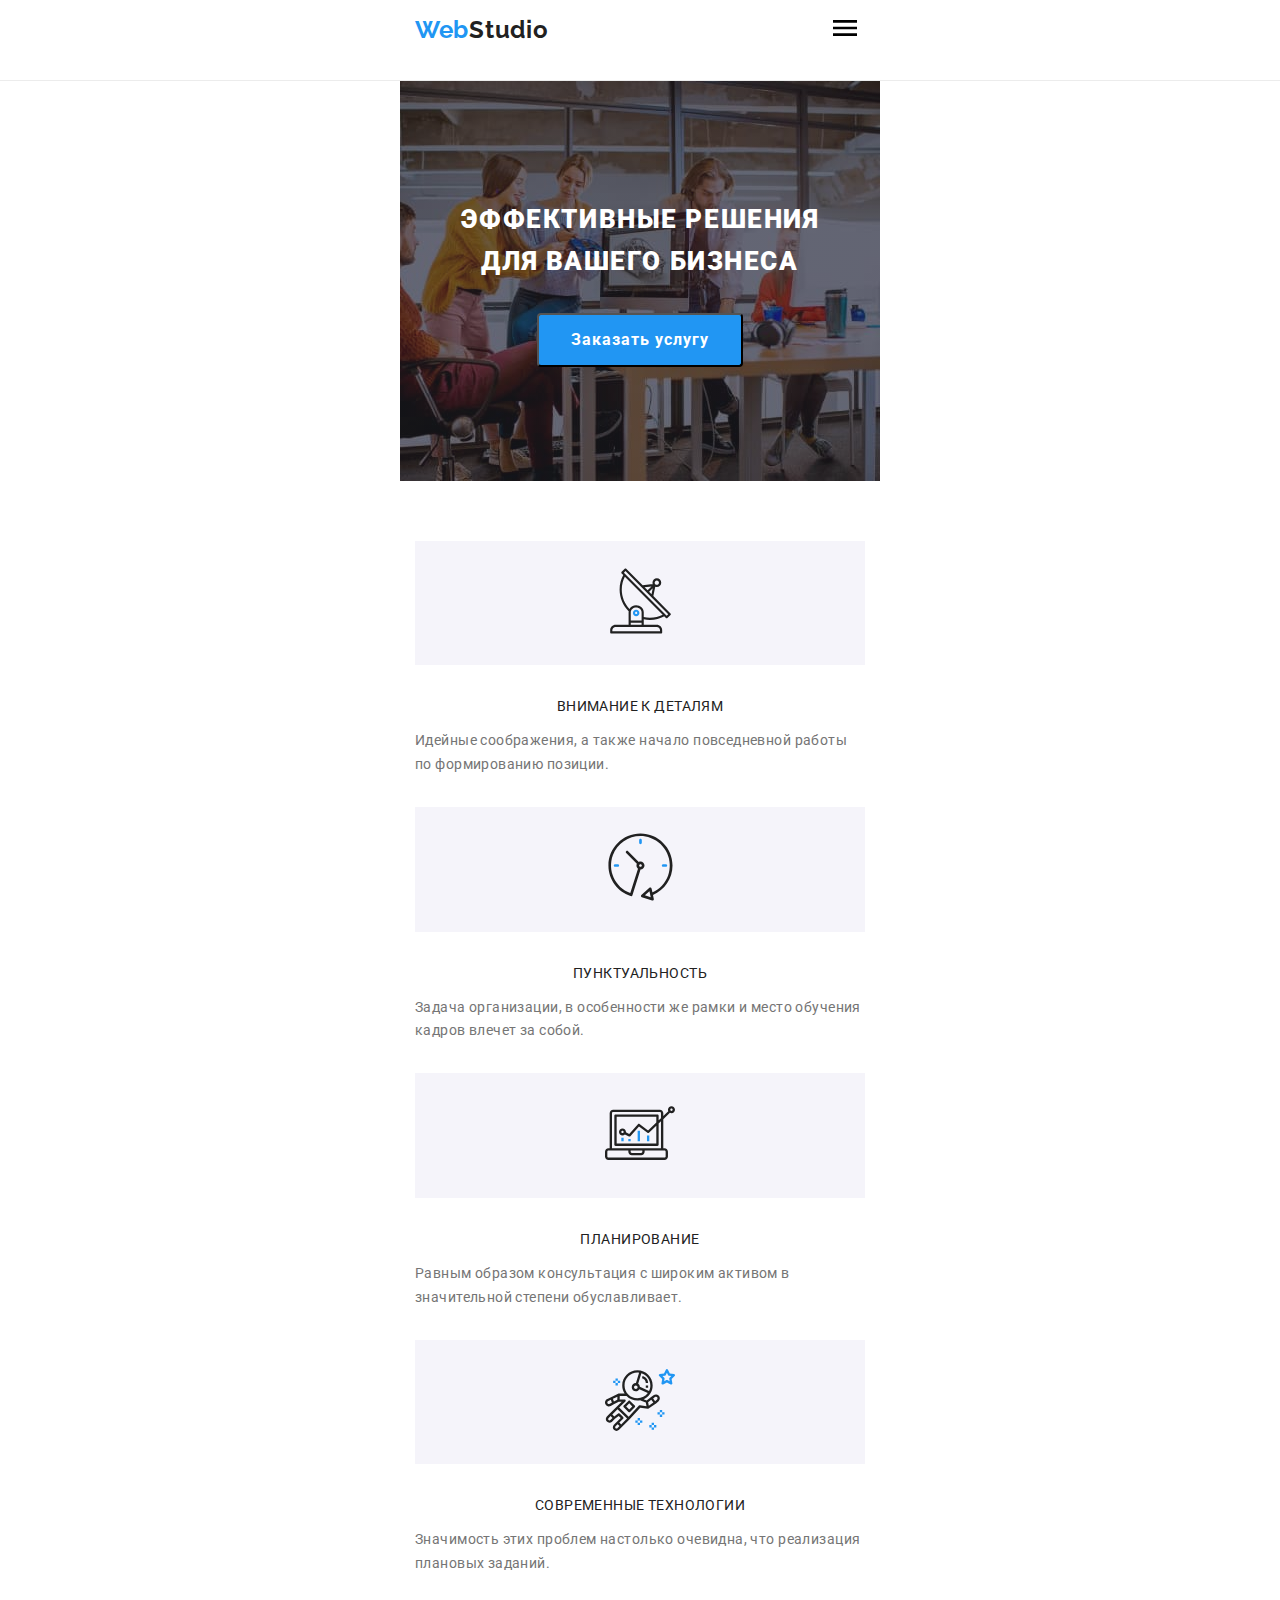
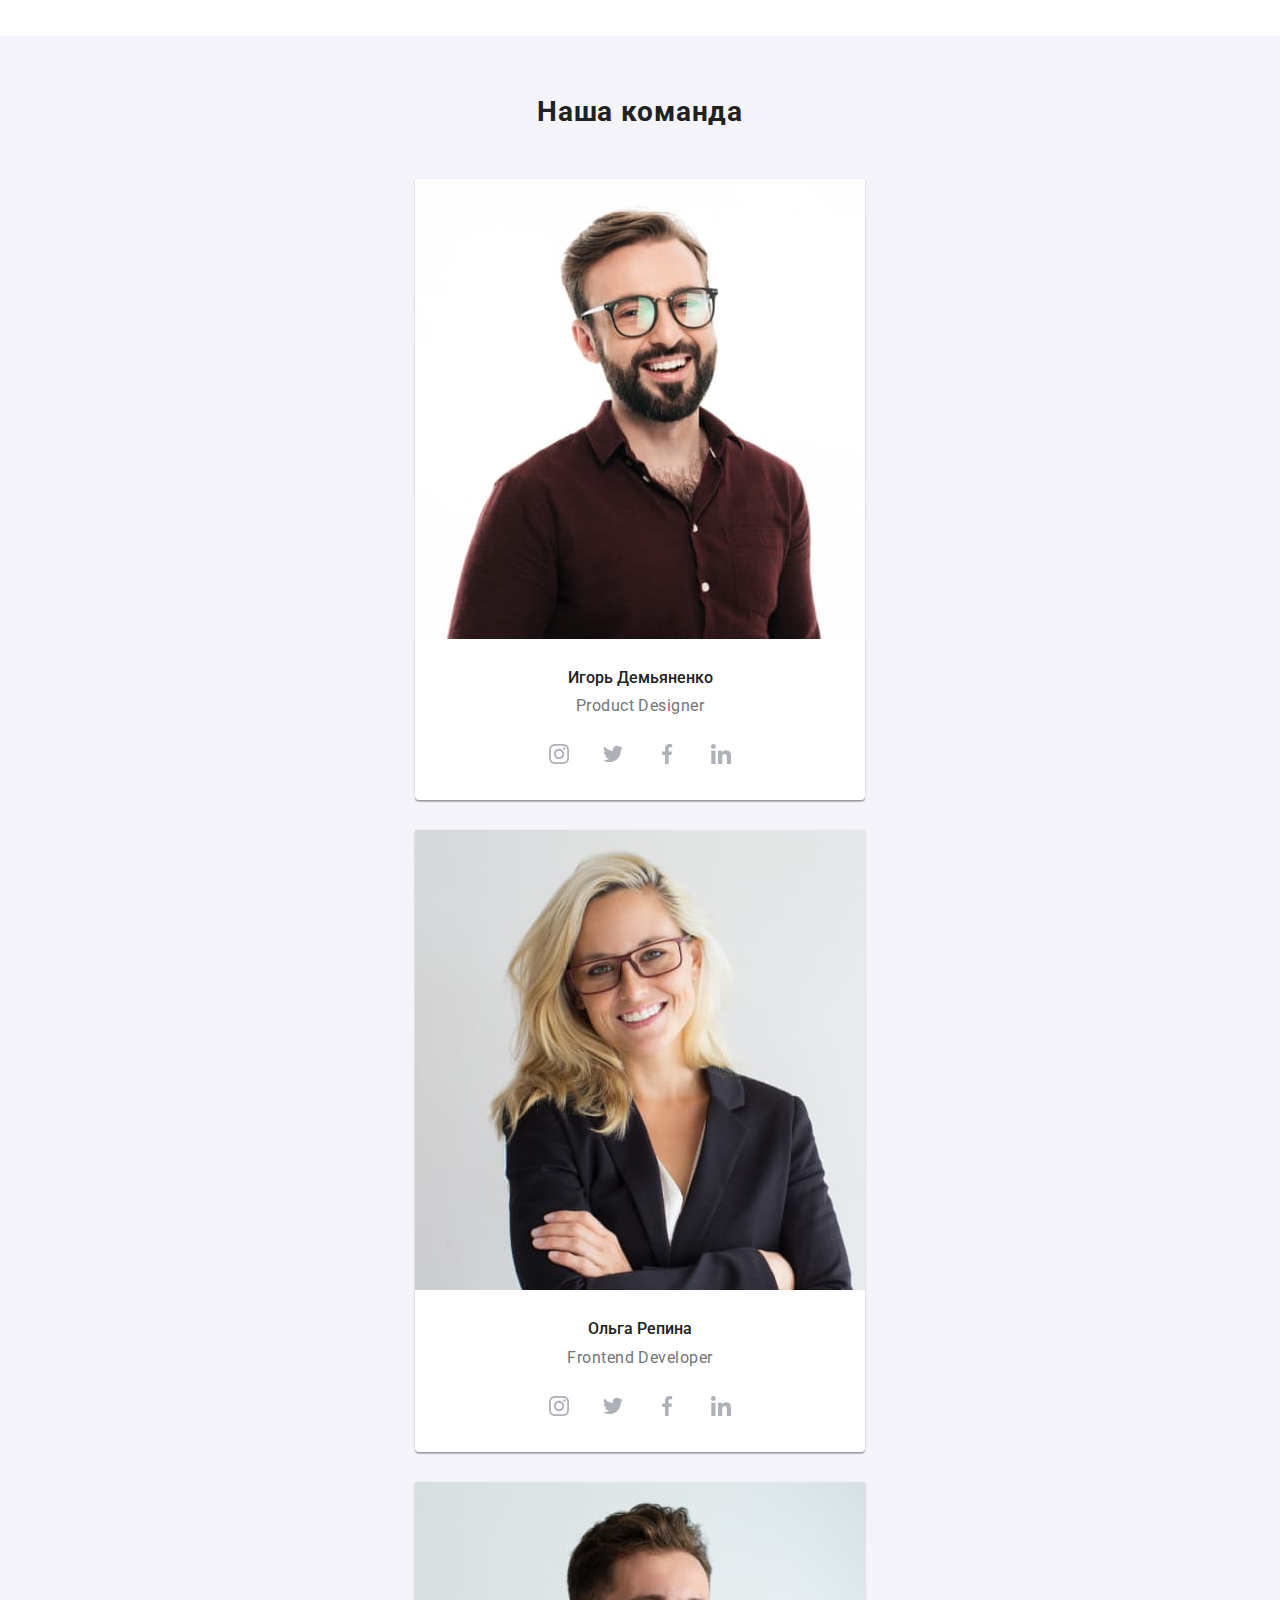
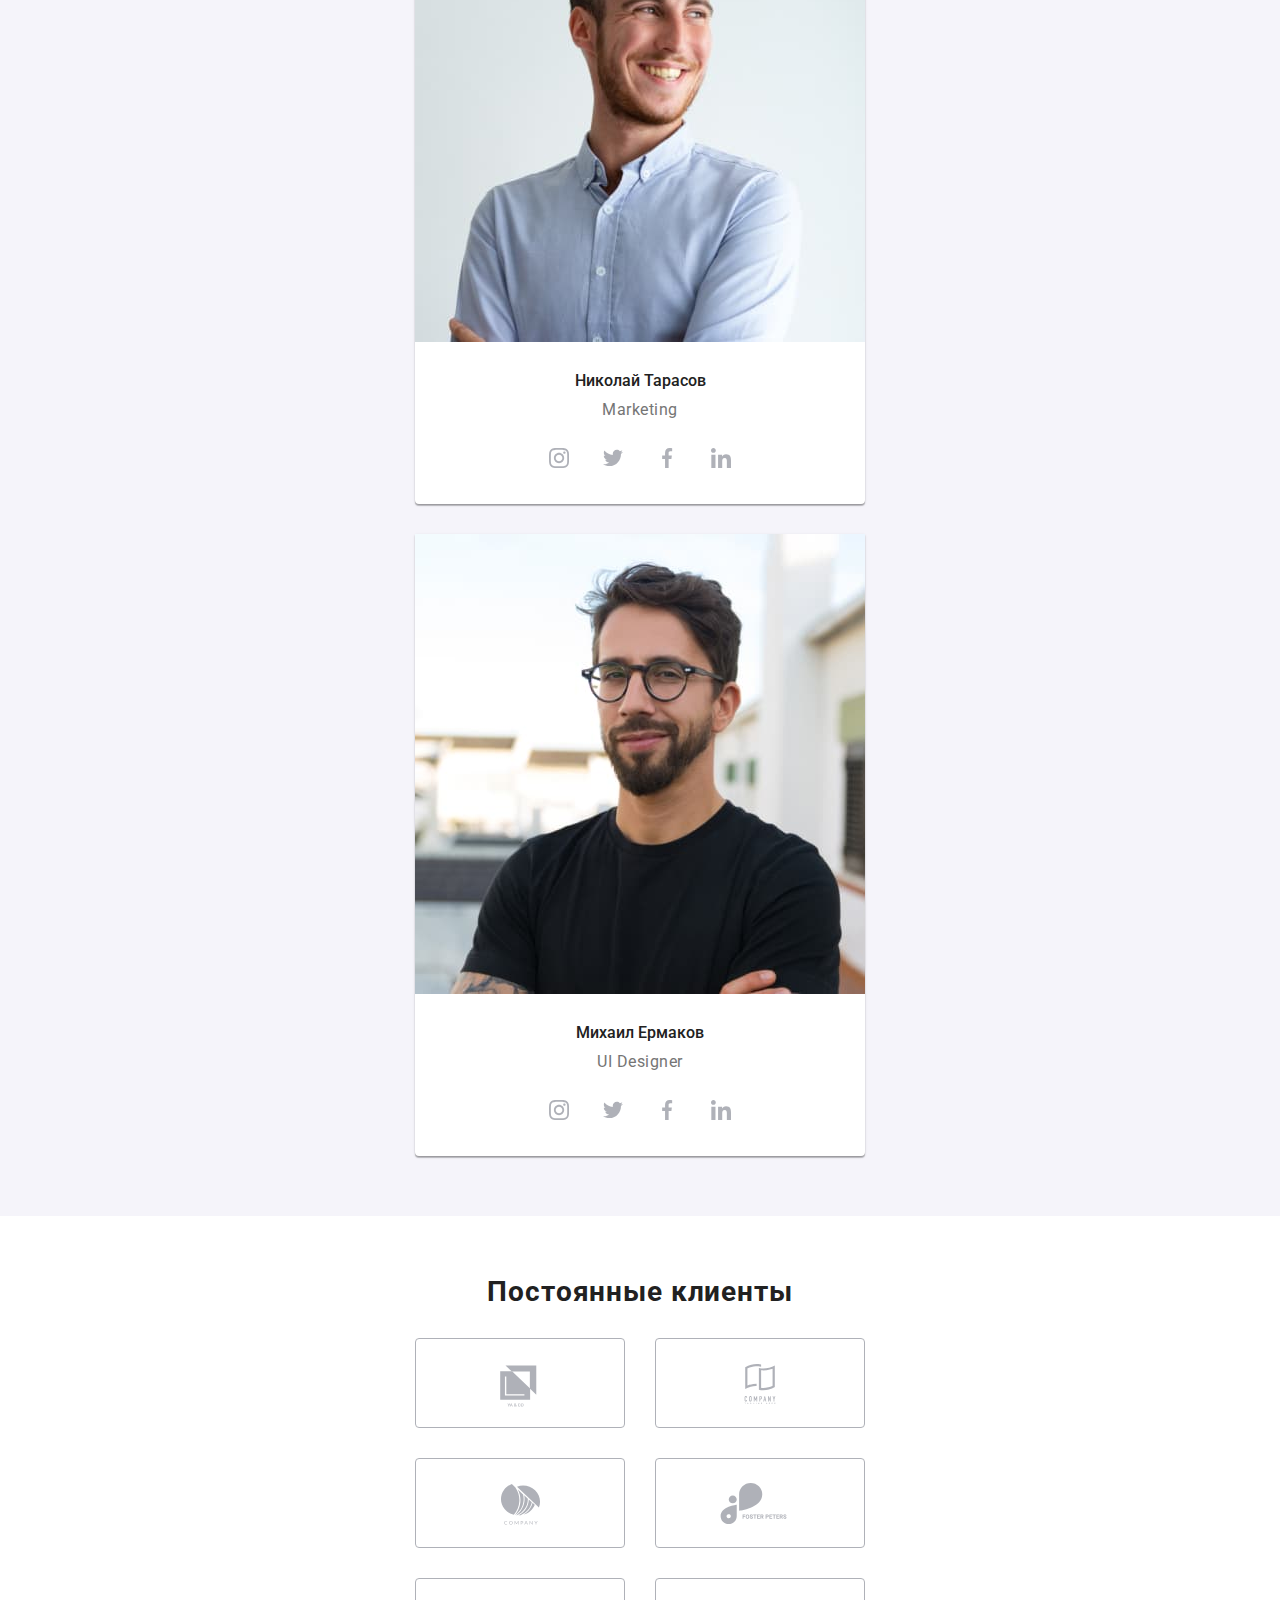
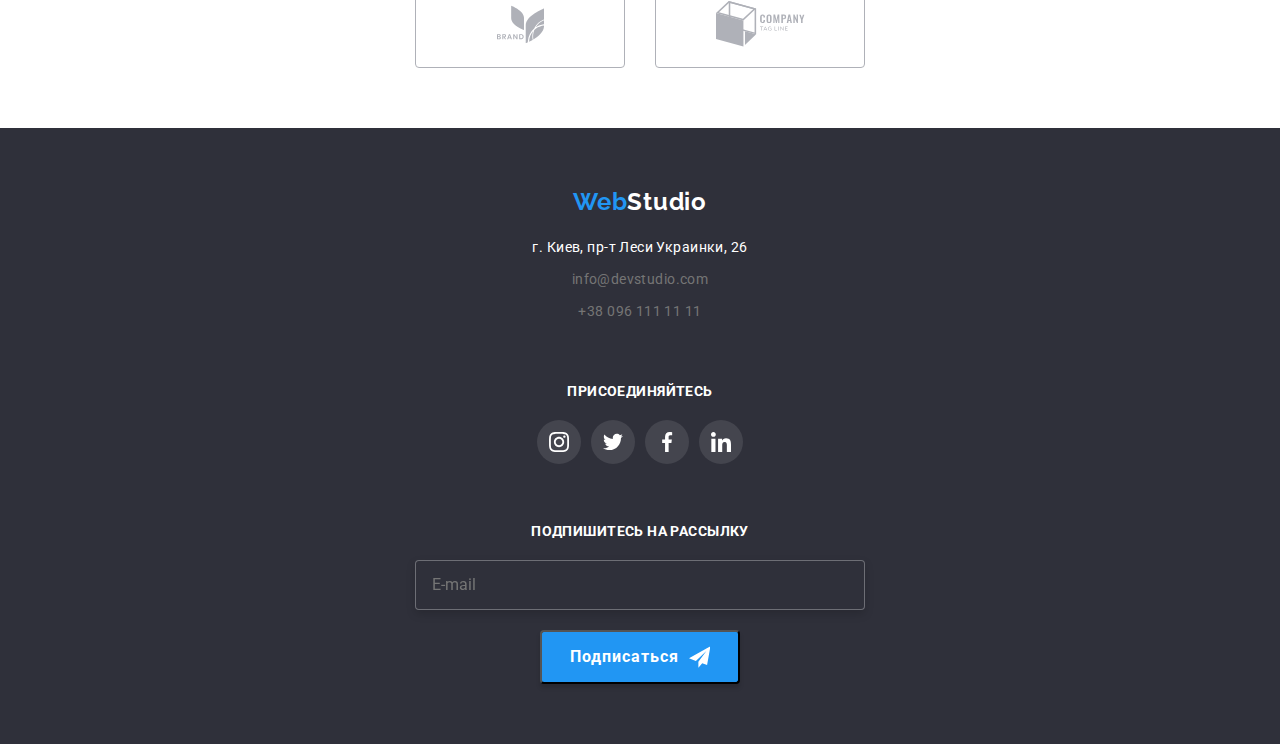
==== commit 68a0c6b6: "28" ====
--- a/index.html
+++ b/index.html
@@ -116,10 +116,8 @@
                     <li class="workers-title-item  item">
                         <a href="">
                             <img 
-                                srcset="./images/our team/worker1-450.jpg 1x, 
-                                        ./images/our team/worker1-450@2x.jpg 2x
-                                        "
-                                src="./images/our team/worker1-450.jpg" 
+                                srcset="./images/our-team/worker1-450.jpg 1x, ./images/our-team/worker1-450@2x.jpg 2x"
+                                src="./images/our-team/worker1-450.jpg" 
                                 alt="Наш сотрудник 1"
                             />
                         </a>
@@ -135,9 +133,12 @@
                     <li class="workers-title-item item">
                         <a href="">
                             <img 
-                                src="./images/our team/worker2-450.jpg" 
+                                srcset="./images/our-team/worker2-450.jpg 1x, 
+                                        ./images/our-team/worker2-450@2x.jpg 2x
+                                        "
+                                src="./images/our-team/worker2-450.jpg" 
                                 alt="Наш сотрудник 2"
-                            >
+                            />
                         </a>
                         <h3 class="workers-title-name">Ольга Репина</h3>
                         <p class="workers-duties">Frontend Developer</p>
@@ -151,7 +152,7 @@
                     <li class="workers-title-item item">
                         <a href="">
                             <img 
-                                src="./images/our team/worker3-450.jpg" 
+                                src="./images/our-team/worker3-450.jpg" 
                                 alt="Наш сотрудник 3"
                             >
                         </a>
@@ -167,7 +168,7 @@
                     <li class="workers-title-item item">
                         <a href="">
                             <img 
-                                src="./images/our team/worker4-450.jpg" 
+                                src="./images/our-team/worker4-450.jpg" 
                                 alt="Наш сотрудник 4"
                             >
                         </a>
--- a/css/main.min.css
+++ b/css/main.min.css
@@ -1,2 +1,2 @@
-/*! modern-normalize v1.0.0 | MIT License | https://github.com/sindresorhus/modern-normalize */*,*::before,*::after{-webkit-box-sizing:border-box;box-sizing:border-box}:root{-moz-tab-size:4;-o-tab-size:4;tab-size:4}html{line-height:1.15;-webkit-text-size-adjust:100%}body{margin:0}body{font-family:system-ui,-apple-system,"Segoe UI",Roboto,Helvetica,Arial,sans-serif,"Apple Color Emoji","Segoe UI Emoji"}hr{height:0;color:inherit}abbr[title]{-webkit-text-decoration:underline dotted;text-decoration:underline dotted}b,strong{font-weight:bolder}code,kbd,samp,pre{font-family:ui-monospace, SFMono-Regular, Consolas, 'Liberation Mono', Menlo, monospace;font-size:1em}small{font-size:80%}sub,sup{font-size:75%;line-height:0;position:relative;vertical-align:baseline}sub{bottom:-0.25em}sup{top:-0.5em}table{text-indent:0;border-color:inherit}button,input,optgroup,select,textarea{font-family:inherit;font-size:100%;line-height:1.15;margin:0}button,select{text-transform:none}button,[type='button'],[type='reset'],[type='submit']{-webkit-appearance:button}::-moz-focus-inner{border-style:none;padding:0}:-moz-focusring{outline:1px dotted ButtonText}:-moz-ui-invalid{box-shadow:none}legend{padding:0}progress{vertical-align:baseline}::-webkit-inner-spin-button,::-webkit-outer-spin-button{height:auto}[type='search']{-webkit-appearance:textfield;outline-offset:-2px}::-webkit-search-decoration{-webkit-appearance:none}::-webkit-file-upload-button{-webkit-appearance:button;font:inherit}summary{display:list-item}body.modal-open{overflow:hidden}.list{padding:0px;margin:0px;list-style:none}.visually-hidden{position:absolute;clip:rect(0 0 0 0);width:1px;height:1px;margin:-1px}.logo-bl{color:#2196F3}.container{margin-left:auto;margin-right:auto;width:480px}header>.container{display:-webkit-box;display:-ms-flexbox;display:flex;-webkit-box-align:center;-ms-flex-align:center;align-items:center}img{display:block;max-width:100%;height:auto}.section-title{color:#212121;font-weight:700;font-size:28px;line-height:1.17;letter-spacing:0.03em;text-align:center;margin-top:0px;margin-bottom:50px}header{border-bottom:1px solid #ECECEC}body{background-color:#fff;color:#757575;font-family:Roboto,sans-serif;font-weight:400}.page-header .container{position:relative}.page-header .nav{display:-webkit-box;display:-ms-flexbox;display:flex;-webkit-box-align:start;-ms-flex-align:start;align-items:flex-start;-webkit-box-pack:justify;-ms-flex-pack:justify;justify-content:space-between;min-height:80px;width:100%}.logo-white{color:#212121;font-family:Raleway,sans-serif;font-size:24px;font-weight:700;line-height:1.16;letter-spacing:0.03em;text-decoration:none;margin:16px 15px}.nav .menu-button{position:absolute;margin:10px 15px;border:none;background-color:transparent;width:40px;height:40px;right:0;top:0;z-index:3;-webkit-transition:fill 250ms cubic-bezier(0.4, 0, 0.2, 1);transition:fill 250ms cubic-bezier(0.4, 0, 0.2, 1)}.nav .menu-button:hover,.nav .menu-button:focus svg{fill:#2196F3}.nav .menu-button:hover{color:#2196F3}.menu-button .icon-cross{display:none}.menu-button.is-open .icon-cross{display:block}.menu-button.is-open .icon-menu{display:none}.menu-container{display:none;position:absolute;top:0;left:0;padding:48px 40px;width:480px;background:#fff;-webkit-box-shadow:0px 4px 8px rgba(0,0,0,0.04),0px 2px 4px rgba(0,0,0,0.08),0px 1px 3px rgba(0,0,0,0.16);box-shadow:0px 4px 8px rgba(0,0,0,0.04),0px 2px 4px rgba(0,0,0,0.08),0px 1px 3px rgba(0,0,0,0.16);z-index:2}.menu-container.is-open{display:block}.site-nav .item{position:relative}.site-nav .item:not(:last-child){margin-bottom:32px}.site-nav .link{display:block;color:#212121;font-weight:500;font-size:40px;line-height:1.175;letter-spacing:0.02em;text-decoration:none;-webkit-transition:color 250ms cubic-bezier(0.4, 0, 0.2, 1);transition:color 250ms cubic-bezier(0.4, 0, 0.2, 1)}.site-nav .link:hover,.site-nav .link:focus{color:#2196F3;text-decoration:none}.site-nav .link.current{color:#2196F3}.adress-nav{display:-webkit-box;display:-ms-flexbox;display:flex;-webkit-box-orient:vertical;-webkit-box-direction:reverse;-ms-flex-direction:column-reverse;flex-direction:column-reverse}.adress-nav .link{display:block;color:#757575;font-weight:500;font-size:14px;line-height:1.14;letter-spacing:0.02em;text-decoration:none;-webkit-transition:color 250ms cubic-bezier(0.4, 0, 0.2, 1);transition:color 250ms cubic-bezier(0.4, 0, 0.2, 1)}.adress-nav .link:hover,.adress-nav .link:focus{color:#2196F3}.adress-nav-cont{display:-webkit-box;display:-ms-flexbox;display:flex;-webkit-box-align:center;-ms-flex-align:center;align-items:center}.envelope{display:none;margin-right:10px;fill:currentColor;-webkit-transition:color 250ms cubic-bezier(0.4, 0, 0.2, 1);transition:color 250ms cubic-bezier(0.4, 0, 0.2, 1)}.phone{display:none;margin-right:10px;fill:currentColor;-webkit-transition:color 250ms cubic-bezier(0.4, 0, 0.2, 1);transition:color 250ms cubic-bezier(0.4, 0, 0.2, 1)}.item .mail{font-size:24px;line-height:1.16;letter-spacing:0.02em;margin-top:32px;margin-bottom:64px}.item .phone{font-size:34px;color:#2196F3;line-height:1.176;letter-spacing:0.02em;margin-top:305px}.social-nav{display:-webkit-box;display:-ms-flexbox;display:flex;-webkit-box-pack:justify;-ms-flex-pack:justify;justify-content:space-between;-webkit-box-align:center;-ms-flex-align:center;align-items:center;margin-right:83px}.social-nav .item{position:relative}.social-nav .item:not(:first-child)::after{position:absolute;bottom:45%;right:94%;content:"";width:22px;border:1px solid rgba(33,33,33,0.2);-webkit-transform:rotate(90deg);transform:rotate(90deg)}.social-nav .link{height:22px;color:#2196F3;font-weight:500;font-size:18px;line-height:1.2;letter-spacing:0.02em;text-decoration:none}.hero{background-color:#C4C4C4;text-align:center;padding-top:118px;padding-bottom:118px;max-width:480px;height:400px;margin-left:auto;margin-right:auto;background-image:-webkit-gradient(linear, left top, right top, from(rgba(47,48,58,0.4)), to(rgba(47,48,58,0.4))),url("../images/hero-photo.jpg");background-image:linear-gradient(to right, rgba(47,48,58,0.4), rgba(47,48,58,0.4)),url("../images/hero-photo.jpg");background-repeat:no-repeat;background-position:center;background-size:cover}.hero .hero-title{color:#fff;font-weight:900;font-size:26px;line-height:1.61;letter-spacing:0.06em;text-align:center;text-transform:uppercase;margin-left:auto;margin-right:auto;margin-top:0px;margin-bottom:30px;width:360px}.hero .hero-button{background-color:#2196F3;color:#fff;font-weight:700;font-size:16px;line-height:1.87;letter-spacing:0.06em;border-radius:4px;padding:10px 32px;min-width:200px;cursor:pointer}.section-features{background-color:#fff;padding-top:60px;padding-bottom:60px}.section-features .features-title-name{color:#212121;font-weight:400;font-size:14px;line-height:1.71;letter-spacing:0.03em;text-transform:uppercase;margin-top:0px;margin-bottom:10px}.section-features .features-name{text-align:left;font-size:14px;line-height:1.71;letter-spacing:0.03em;margin-top:0px;margin-bottom:0px}.section-features-container{padding-left:15px;padding-right:15px}.section-features-container .item{width:100%;text-align:center}.section-features-container .item:not(:last-child){margin-right:30px;margin-bottom:30px}.bg{padding:25px 102px;background-color:#F5F4FA;margin-bottom:30px}.antenna{width:65px;height:70px;fill:currentColor}.clock{width:67px;height:70px;fill:currentColor}.diagram{width:70px;height:70px;fill:currentColor}.astronaut{width:70px;height:70px;fill:currentColor}.section-service{display:none;background-color:#fff;padding-top:0px;padding-bottom:94px}.section-service-container{display:-webkit-box;display:-ms-flexbox;display:flex;-ms-flex-wrap:wrap;flex-wrap:wrap}.section-service-container .item{width:370px;position:relative}.section-service-container .item:not(:last-child){margin-right:30px}.item>.label{position:absolute;bottom:0;margin:0;width:370px;height:70px;padding-top:27px;padding-bottom:27px;font-weight:700;font-size:14px;line-height:1,14;text-align:center;letter-spacing:0.03em;text-transform:uppercase;color:#fff;background:rgba(47,48,58,0.8)}.section-workers{background-color:#F5F4FA;padding-top:60px;padding-bottom:60px}.section-workers .workers-title-name{color:#212121;font-weight:500;font-size:16px;line-height:1.18;margin-top:30px;margin-bottom:10px;text-align:center}.section-workers p{font-size:16px;line-height:1.18;letter-spacing:0.03em;margin-top:0px;margin-bottom:16px;text-align:center}.section-workers-container{padding-left:15px;padding-right:15px}.section-workers-container .item:not(:last-child){margin-bottom:30px}.workers-title-item{background-color:#fff;-webkit-box-shadow:0px 1px 3px rgba(0,0,0,0.12),0px 1px 1px rgba(0,0,0,0.14),0px 2px 1px rgba(0,0,0,0.2);box-shadow:0px 1px 3px rgba(0,0,0,0.12),0px 1px 1px rgba(0,0,0,0.14),0px 2px 1px rgba(0,0,0,0.2);border-radius:0px 0px 4px 4px;padding-bottom:24px}.social-link{display:-webkit-box;display:-ms-flexbox;display:flex;-ms-flex-wrap:wrap;flex-wrap:wrap;margin-top:16px;margin-left:122px;margin-right:122px;-webkit-box-pack:justify;-ms-flex-pack:justify;justify-content:space-between;list-style:none}.link-social{color:#AFB1B8;background-color:#fff;padding:12px;width:44px;height:44px;border:none;display:block;border-radius:50%;-webkit-transition:color 250ms cubic-bezier(0.4, 0, 0.2, 1),background-color 250ms cubic-bezier(0.4, 0, 0.2, 1);transition:color 250ms cubic-bezier(0.4, 0, 0.2, 1),background-color 250ms cubic-bezier(0.4, 0, 0.2, 1)}.link-social:hover,.link-social:focus{background-color:#2196F3;color:#fff}.icon-social{fill:currentColor}.section-regular-clients{background-color:#fff;padding-top:60px;padding-bottom:45px}.section-regular-clients .container .section-title{margin-bottom:15px}.clients-link-container{display:-webkit-box;display:-ms-flexbox;display:flex;-ms-flex-wrap:wrap;flex-wrap:wrap;-webkit-box-pack:justify;-ms-flex-pack:justify;justify-content:space-between}.clients-link-container .item{margin:15px}.clients-link-container .item:not(:last-child){margin-right:15px;margin-left:15px}.link-clients{color:#AFB1B8;text-align:center;width:210px;height:90px;border:1px solid #AFB1B8;-webkit-box-sizing:border-box;box-sizing:border-box;display:block;border-radius:4px;-webkit-transition:color 250ms cubic-bezier(0.4, 0, 0.2, 1),border 250ms cubic-bezier(0.4, 0, 0.2, 1);transition:color 250ms cubic-bezier(0.4, 0, 0.2, 1),border 250ms cubic-bezier(0.4, 0, 0.2, 1)}.link-clients:hover,.link-clients:focus{color:#2196F3;border:1px solid #2196F3;-webkit-box-sizing:border-box;box-sizing:border-box;border-radius:4px}.icon-clients{fill:currentColor}.comp1{padding:24px 63px 21px 63px}.comp2{padding:19px 65px}.comp3{padding:24px 64px 23px 65px}.comp4{padding:24px 45px}.comp5{padding:22px 55px 21px 56px}.comp6{padding:22px 40px 22px 41px}.logo-black{display:block;color:#fff;font-family:Raleway,sans-serif;font-size:24px;font-weight:700;line-height:1.16;letter-spacing:0.03em;margin-bottom:20px;text-decoration:none}.footer{background-color:#2F303A;padding-top:60px;padding-bottom:60px}.adress-footer-column{text-align:center}.footer-address{color:#fff;font-style:inherit;font-weight:400;font-size:14px;line-height:1.71;letter-spacing:.03em;margin-bottom:8px}.adress-nav-footer .link{color:#757575;font-weight:400;font-size:14px;line-height:1.71;letter-spacing:.03em;text-decoration:none;-webkit-transition:color 250ms cubic-bezier(0.4, 0, 0.2, 1);transition:color 250ms cubic-bezier(0.4, 0, 0.2, 1)}.adress-nav-footer .mailto-link{display:block;margin-bottom:8px}.link:hover,.link:focus{color:#2196F3}.social-footer-column{text-align:center}.footer-join p{font-family:Roboto,sans-serif;font-weight:700;font-size:14px;line-height:1.14;letter-spacing:0.03em;text-transform:uppercase;color:#fff;margin-top:60px;margin-bottom:20px}.social-link-footer{display:-webkit-box;display:-ms-flexbox;display:flex;-ms-flex-wrap:wrap;flex-wrap:wrap;list-style:none;flex-wrap:wrap;margin-left:137px;margin-right:137px;-webkit-box-pack:justify;-ms-flex-pack:justify;justify-content:space-between}.link-social-footer{color:#fff;padding:12px;width:44px;height:44px;border:none;display:block;border-radius:50%;background:rgba(255,255,255,0.1);-webkit-transition:background-color 250ms cubic-bezier(0.4, 0, 0.2, 1);transition:background-color 250ms cubic-bezier(0.4, 0, 0.2, 1)}.link-social-footer:hover,.link-social-footer:focus{background-color:#2196F3}.icon-social-footer{fill:currentColor}.email-footer-column{display:-webkit-box;display:-ms-flexbox;display:flex;-webkit-box-orient:vertical;-webkit-box-direction:normal;-ms-flex-direction:column;flex-direction:column;-webkit-box-pack:center;-ms-flex-pack:center;justify-content:center;text-align:center}.email-footer-label{display:block;font-family:Roboto,sans-serif;font-weight:700;font-size:14px;line-height:1.14;letter-spacing:0.03em;text-transform:uppercase;color:#fff;margin-top:60px;text-align:center}.email-footer-input{padding-left:16px;margin-top:20px;margin-bottom:20px;width:450px;height:50px;background:#2F303A;border:1px solid rgba(255,255,255,0.3);-webkit-box-sizing:border-box;box-sizing:border-box;-webkit-filter:drop-shadow(0px 4px 4px rgba(0,0,0,0.15));filter:drop-shadow(0px 4px 4px rgba(0,0,0,0.15));border-radius:4px;color:rgba(255,255,255,0.6)}.email-button-send{width:200px;padding:10px 28px;font-family:Roboto,sans-serif;font-weight:700;font-size:16px;line-height:1.87;display:-webkit-box;display:-ms-flexbox;display:flex;-webkit-box-align:center;-ms-flex-align:center;align-items:center;text-align:center;letter-spacing:0.06em;color:#fff;background:#2196F3;-webkit-box-shadow:0px 4px 4px rgba(0,0,0,0.15);box-shadow:0px 4px 4px rgba(0,0,0,0.15);border-radius:4px;display:-webkit-inline-box;display:-ms-inline-flexbox;display:inline-flex}.icon-send{margin-left:10px}.backdrop{position:fixed;top:0;left:0;padding:93px 15px;width:100%;height:100%;background:rgba(0,0,0,0.2);overflow-y:scroll;z-index:3}.backdrop.is-hidden{opacity:0;pointer-events:none}.modal{max-width:450px;max-height:609px;padding:40px;position:relative;background:#fff;-webkit-box-shadow:0px 1px 3px rgba(0,0,0,0.12),0px 1px 1px rgba(0,0,0,0.14),0px 2px 1px rgba(0,0,0,0.2);box-shadow:0px 1px 3px rgba(0,0,0,0.12),0px 1px 1px rgba(0,0,0,0.14),0px 2px 1px rgba(0,0,0,0.2);border-radius:4px}.button-close{position:absolute;right:9px;top:9px;width:30px;height:30px;background:#fff;border:1px solid rgba(0,0,0,0.1);-webkit-box-sizing:border-box;box-sizing:border-box;border-radius:50%;-webkit-transition:fill 250ms cubic-bezier(0.4, 0, 0.2, 1);transition:fill 250ms cubic-bezier(0.4, 0, 0.2, 1)}.button-close:hover,.button-close:focus{fill:#2196F3}.form{display:-webkit-box;display:-ms-flexbox;display:flex;-webkit-box-orient:vertical;-webkit-box-direction:normal;-ms-flex-direction:column;flex-direction:column}.form p{font-family:Roboto,sans-serif;font-weight:700;font-size:20px;line-height:1.5;text-align:center;letter-spacing:0.03em;color:#212121;margin:0px;margin-bottom:12px}.form button{width:200px;height:50px;margin:auto;background:#2196F3;-webkit-box-shadow:0px 4px 4px rgba(0,0,0,0.15);box-shadow:0px 4px 4px rgba(0,0,0,0.15);border-radius:4px;font-weight:700;font-size:16px;line-height:1.87;text-align:center;letter-spacing:0.06em;color:#fff}.form-field{position:relative;display:-webkit-box;display:-ms-flexbox;display:flex;-webkit-box-orient:vertical;-webkit-box-direction:normal;-ms-flex-direction:column;flex-direction:column;font-weight:400;font-size:12px;line-height:1.5;letter-spacing:0.01em;color:#757575}.form-field label{margin-bottom:4px}.form-field input{display:block;margin-bottom:10px;padding-left:45px;width:370px;height:40px;border:1px solid rgba(33,33,33,0.2);-webkit-box-sizing:border-box;box-sizing:border-box;border-radius:4px}.form-field:hover .icon,.form-field input:focus+.icon{fill:#2196F3}.form-field textarea{margin-bottom:20px;padding:12px 16px;width:370px;height:120px;border:1px solid rgba(33,33,33,0.2);-webkit-box-sizing:border-box;box-sizing:border-box;border-radius:4px;font-weight:400;font-size:14px;line-height:1.14;letter-spacing:0.01em;color:rgba(117,117,117,0.5)}.icon{position:absolute;display:inline-block;top:30px;left:15px;-webkit-transition:fill 250ms cubic-bezier(0.4, 0, 0.2, 1);transition:fill 250ms cubic-bezier(0.4, 0, 0.2, 1)}.checkbox-agreement{display:-webkit-box;display:-ms-flexbox;display:flex;-webkit-box-pack:center;-ms-flex-pack:center;justify-content:center;-webkit-box-align:center;-ms-flex-align:center;align-items:center;margin-bottom:30px;font-weight:400;font-size:12px;line-height:1.16;letter-spacing:0.03em;color:#757575}.checkbox-agreement .checkbox-label{display:-webkit-box;display:-ms-flexbox;display:flex;-webkit-box-align:center;-ms-flex-align:center;align-items:center}.checkbox-agreement .checkbox{position:absolute;width:1px;height:1px;margin:-1px;border:0;padding:0;clip:rect(0 0 0 0);overflow:hidden}.icon-checkbox{display:inline-block;width:16px;height:15px;border:2px solid black;border-radius:4px;margin-right:7px}.checkbox:checked+.icon-checkbox{border-color:#2196F3;background-color:#2196F3;background-image:url("../images/icon/icon check.svg");background-size:contain;background-origin:border-box}.logo-agreement{color:#2196F3;margin-left:5px}.section-portfolio{padding:60px 15px}.section-portfolio .portfolio-title{color:#212121;width:322px;font-weight:700;font-size:18px;line-height:2;letter-spacing:0.06em;margin:0px}.section-portfolio .portfolio-title-name{font-weight:400;font-size:16px;line-height:1.87;letter-spacing:0.03em;margin:0px;color:#757575}.section-portfolio-container{display:inline-block}.section-portfolio-item{width:450px;border:1px solid #eee;-webkit-box-sizing:border-box;box-sizing:border-box}.section-portfolio-item:not(:last-child){margin-bottom:30px}.section-portfolio-item .box{position:relative;overflow:hidden}.overlay{position:absolute;top:0;left:0;-webkit-transform:translateY(100%);transform:translateY(100%);width:100%;height:100%;background-color:rgba(33,150,243,0.9);padding:0px;margin:0px;-webkit-transition:-webkit-transform 250ms cubic-bezier(0.4, 0, 0.2, 1);transition:-webkit-transform 250ms cubic-bezier(0.4, 0, 0.2, 1);transition:transform 250ms cubic-bezier(0.4, 0, 0.2, 1);transition:transform 250ms cubic-bezier(0.4, 0, 0.2, 1), -webkit-transform 250ms cubic-bezier(0.4, 0, 0.2, 1)}.overlay p{min-width:370px;min-height:168px;color:#fff;font-size:18px;line-height:1.55;font-weight:400;letter-spacing:0.03em;padding:63px 24px;margin:0px;border:0px}.portfolio-link:hover .overlay,.portfolio-link:focus .overlay{position:absolute;top:0;left:0;-webkit-transform:translateY(0%);transform:translateY(0%);width:100%;height:100%;background-color:rgba(33,150,243,0.9);padding:0px;margin:0px;opacity:1}.title-title-name{padding:20px 24px}.portfolio-link{text-decoration:none;-webkit-transition:-webkit-box-shadow 250ms cubic-bezier(0.4, 0, 0.2, 1);transition:-webkit-box-shadow 250ms cubic-bezier(0.4, 0, 0.2, 1);transition:box-shadow 250ms cubic-bezier(0.4, 0, 0.2, 1);transition:box-shadow 250ms cubic-bezier(0.4, 0, 0.2, 1), -webkit-box-shadow 250ms cubic-bezier(0.4, 0, 0.2, 1)}.portfolio-link:hover,.portfolio-link:focus{display:block;-webkit-box-shadow:0px 1px 1px rgba(0,0,0,0.12),0px 4px 4px rgba(0,0,0,0.06),1px 4px 6px rgba(0,0,0,0.16);box-shadow:0px 1px 1px rgba(0,0,0,0.12),0px 4px 4px rgba(0,0,0,0.06),1px 4px 6px rgba(0,0,0,0.16)}.section-portfolio-button{display:-webkit-box;display:-ms-flexbox;display:flex;-ms-flex-wrap:wrap;flex-wrap:wrap;margin-bottom:50px;-webkit-box-pack:left;-ms-flex-pack:left;justify-content:left}.section-portfolio-button .item:nth-child(-n+3){margin-bottom:15px}.section-portfolio-button .item:not(:last-child){margin-right:8px}.filter-button{background-color:#F5F4FA;color:#212121;font-weight:500;font-size:16px;line-height:1.62;letter-spacing:0.03em;border-radius:4px;padding:6px 22px;min-width:200px;cursor:pointer;min-width:73px;border:0px;-webkit-transition:background-color 250ms cubic-bezier(0.4, 0, 0.2, 1),color 250ms cubic-bezier(0.4, 0, 0.2, 1),-webkit-box-shadow 250ms cubic-bezier(0.4, 0, 0.2, 1);transition:background-color 250ms cubic-bezier(0.4, 0, 0.2, 1),color 250ms cubic-bezier(0.4, 0, 0.2, 1),-webkit-box-shadow 250ms cubic-bezier(0.4, 0, 0.2, 1);transition:background-color 250ms cubic-bezier(0.4, 0, 0.2, 1),color 250ms cubic-bezier(0.4, 0, 0.2, 1),box-shadow 250ms cubic-bezier(0.4, 0, 0.2, 1);transition:background-color 250ms cubic-bezier(0.4, 0, 0.2, 1),color 250ms cubic-bezier(0.4, 0, 0.2, 1),box-shadow 250ms cubic-bezier(0.4, 0, 0.2, 1),-webkit-box-shadow 250ms cubic-bezier(0.4, 0, 0.2, 1)}.filter-button:hover,.filter-button:focus{background-color:#2196F3;color:#fff;-webkit-box-shadow:0px 3px 1px rgba(0,0,0,0.1),0px 1px 2px rgba(0,0,0,0.08),0px 2px 2px rgba(0,0,0,0.12);box-shadow:0px 3px 1px rgba(0,0,0,0.1),0px 1px 2px rgba(0,0,0,0.08),0px 2px 2px rgba(0,0,0,0.12)}
+/*! modern-normalize v1.0.0 | MIT License | https://github.com/sindresorhus/modern-normalize */*,*::before,*::after{-webkit-box-sizing:border-box;box-sizing:border-box}:root{-moz-tab-size:4;-o-tab-size:4;tab-size:4}html{line-height:1.15;-webkit-text-size-adjust:100%}body{margin:0}body{font-family:system-ui,-apple-system,"Segoe UI",Roboto,Helvetica,Arial,sans-serif,"Apple Color Emoji","Segoe UI Emoji"}hr{height:0;color:inherit}abbr[title]{-webkit-text-decoration:underline dotted;text-decoration:underline dotted}b,strong{font-weight:bolder}code,kbd,samp,pre{font-family:ui-monospace, SFMono-Regular, Consolas, 'Liberation Mono', Menlo, monospace;font-size:1em}small{font-size:80%}sub,sup{font-size:75%;line-height:0;position:relative;vertical-align:baseline}sub{bottom:-0.25em}sup{top:-0.5em}table{text-indent:0;border-color:inherit}button,input,optgroup,select,textarea{font-family:inherit;font-size:100%;line-height:1.15;margin:0}button,select{text-transform:none}button,[type='button'],[type='reset'],[type='submit']{-webkit-appearance:button}::-moz-focus-inner{border-style:none;padding:0}:-moz-focusring{outline:1px dotted ButtonText}:-moz-ui-invalid{box-shadow:none}legend{padding:0}progress{vertical-align:baseline}::-webkit-inner-spin-button,::-webkit-outer-spin-button{height:auto}[type='search']{-webkit-appearance:textfield;outline-offset:-2px}::-webkit-search-decoration{-webkit-appearance:none}::-webkit-file-upload-button{-webkit-appearance:button;font:inherit}summary{display:list-item}body.modal-open{overflow:hidden}.list{padding:0px;margin:0px;list-style:none}.visually-hidden{position:absolute;clip:rect(0 0 0 0);width:1px;height:1px;margin:-1px}.logo-bl{color:#2196F3}.container{margin-left:auto;margin-right:auto;width:480px}header>.container{display:-webkit-box;display:-ms-flexbox;display:flex;-webkit-box-align:center;-ms-flex-align:center;align-items:center}img{display:block;max-width:100%;height:auto}.section-title{color:#212121;font-weight:700;font-size:28px;line-height:1.17;letter-spacing:0.03em;text-align:center;margin-top:0px;margin-bottom:50px}header{border-bottom:1px solid #ECECEC}body{background-color:#fff;color:#757575;font-family:Roboto,sans-serif;font-weight:400}.page-header .container{position:relative}.page-header .nav{display:-webkit-box;display:-ms-flexbox;display:flex;-webkit-box-align:start;-ms-flex-align:start;align-items:flex-start;-webkit-box-pack:justify;-ms-flex-pack:justify;justify-content:space-between;min-height:80px;width:100%}.logo-white{color:#212121;font-family:Raleway,sans-serif;font-size:24px;font-weight:700;line-height:1.16;letter-spacing:0.03em;text-decoration:none;margin:16px 15px}.nav .menu-button{position:absolute;margin:10px 15px;border:none;background-color:transparent;width:40px;height:40px;right:0;top:0;z-index:3;-webkit-transition:fill 250ms cubic-bezier(0.4, 0, 0.2, 1);transition:fill 250ms cubic-bezier(0.4, 0, 0.2, 1)}.nav .menu-button:hover,.nav .menu-button:focus svg{fill:#2196F3}.nav .menu-button:hover{color:#2196F3}.menu-button .icon-cross{display:none}.menu-button.is-open .icon-cross{display:block}.menu-button.is-open .icon-menu{display:none}.menu-container{display:none;position:absolute;top:0;left:0;padding:48px 40px;width:480px;background:#fff;-webkit-box-shadow:0px 4px 8px rgba(0,0,0,0.04),0px 2px 4px rgba(0,0,0,0.08),0px 1px 3px rgba(0,0,0,0.16);box-shadow:0px 4px 8px rgba(0,0,0,0.04),0px 2px 4px rgba(0,0,0,0.08),0px 1px 3px rgba(0,0,0,0.16);z-index:2}.menu-container.is-open{display:block}.site-nav .item{position:relative}.site-nav .item:not(:last-child){margin-bottom:32px}.site-nav .link{display:block;color:#212121;font-weight:500;font-size:40px;line-height:1.175;letter-spacing:0.02em;text-decoration:none;-webkit-transition:color 250ms cubic-bezier(0.4, 0, 0.2, 1);transition:color 250ms cubic-bezier(0.4, 0, 0.2, 1)}.site-nav .link:hover,.site-nav .link:focus{color:#2196F3;text-decoration:none}.site-nav .link.current{color:#2196F3}.adress-nav{display:-webkit-box;display:-ms-flexbox;display:flex;-webkit-box-orient:vertical;-webkit-box-direction:reverse;-ms-flex-direction:column-reverse;flex-direction:column-reverse}.adress-nav .link{display:block;color:#757575;font-weight:500;font-size:14px;line-height:1.14;letter-spacing:0.02em;text-decoration:none;-webkit-transition:color 250ms cubic-bezier(0.4, 0, 0.2, 1);transition:color 250ms cubic-bezier(0.4, 0, 0.2, 1)}.adress-nav .link:hover,.adress-nav .link:focus{color:#2196F3}.adress-nav-cont{display:-webkit-box;display:-ms-flexbox;display:flex;-webkit-box-align:center;-ms-flex-align:center;align-items:center}.envelope{display:none;margin-right:10px;fill:currentColor;-webkit-transition:color 250ms cubic-bezier(0.4, 0, 0.2, 1);transition:color 250ms cubic-bezier(0.4, 0, 0.2, 1)}.phone{display:none;margin-right:10px;fill:currentColor;-webkit-transition:color 250ms cubic-bezier(0.4, 0, 0.2, 1);transition:color 250ms cubic-bezier(0.4, 0, 0.2, 1)}.item .mail{font-size:24px;line-height:1.16;letter-spacing:0.02em;margin-top:32px;margin-bottom:64px}.item .phone{font-size:34px;color:#2196F3;line-height:1.176;letter-spacing:0.02em;margin-top:305px}.social-nav{display:-webkit-box;display:-ms-flexbox;display:flex;-webkit-box-pack:justify;-ms-flex-pack:justify;justify-content:space-between;-webkit-box-align:center;-ms-flex-align:center;align-items:center;margin-right:83px}.social-nav .item{position:relative}.social-nav .item:not(:first-child)::after{position:absolute;bottom:45%;right:94%;content:"";width:22px;border:1px solid rgba(33,33,33,0.2);-webkit-transform:rotate(90deg);transform:rotate(90deg)}.social-nav .link{height:22px;color:#2196F3;font-weight:500;font-size:18px;line-height:1.2;letter-spacing:0.02em;text-decoration:none}.hero{background-color:#C4C4C4;text-align:center;padding-top:118px;padding-bottom:118px;width:480px;height:400px;margin-left:auto;margin-right:auto;background-image:-webkit-gradient(linear, left top, right top, from(rgba(47,48,58,0.4)), to(rgba(47,48,58,0.4))),url("../images/Header/header.jpg");background-image:linear-gradient(to right, rgba(47,48,58,0.4), rgba(47,48,58,0.4)),url("../images/Header/header.jpg");background-repeat:no-repeat;background-position:center;background-size:480px 400px}.hero .hero-title{color:#fff;font-weight:900;font-size:26px;line-height:1.61;letter-spacing:0.06em;text-align:center;text-transform:uppercase;margin-left:auto;margin-right:auto;margin-top:0px;margin-bottom:30px;width:360px}.hero .hero-button{background-color:#2196F3;color:#fff;font-weight:700;font-size:16px;line-height:1.87;letter-spacing:0.06em;border-radius:4px;padding:10px 32px;min-width:200px;cursor:pointer}@media screen and (min-device-pixel-ratio: 2), screen and (-webkit-min-device-pixel-ratio: 2), screen and (min-resolution: 192dpi), screen and (min-resolution: 2dppx){.hero{background-image:-webkit-gradient(linear, left top, right top, from(rgba(47,48,58,0.4)), to(rgba(47,48,58,0.4))),url("../images/Header/header@2x.jpg");background-image:linear-gradient(to right, rgba(47,48,58,0.4), rgba(47,48,58,0.4)),url("../images/Header/header@2x.jpg")}}.section-features{background-color:#fff;padding-top:60px;padding-bottom:60px}.section-features .features-title-name{color:#212121;font-weight:400;font-size:14px;line-height:1.71;letter-spacing:0.03em;text-transform:uppercase;margin-top:0px;margin-bottom:10px}.section-features .features-name{text-align:left;font-size:14px;line-height:1.71;letter-spacing:0.03em;margin-top:0px;margin-bottom:0px}.section-features-container{padding-left:15px;padding-right:15px}.section-features-container .item{width:100%;text-align:center}.section-features-container .item:not(:last-child){margin-right:30px;margin-bottom:30px}.bg{padding:25px 102px;background-color:#F5F4FA;margin-bottom:30px}.antenna{width:65px;height:70px;fill:currentColor}.clock{width:67px;height:70px;fill:currentColor}.diagram{width:70px;height:70px;fill:currentColor}.astronaut{width:70px;height:70px;fill:currentColor}.section-service{display:none;background-color:#fff;padding-top:0px;padding-bottom:94px}.section-service-container{display:-webkit-box;display:-ms-flexbox;display:flex;-ms-flex-wrap:wrap;flex-wrap:wrap}.section-service-container .item{width:370px;position:relative}.section-service-container .item:not(:last-child){margin-right:30px}.item>.label{position:absolute;bottom:0;margin:0;width:370px;height:70px;padding-top:27px;padding-bottom:27px;font-weight:700;font-size:14px;line-height:1,14;text-align:center;letter-spacing:0.03em;text-transform:uppercase;color:#fff;background:rgba(47,48,58,0.8)}.section-workers{background-color:#F5F4FA;padding-top:60px;padding-bottom:60px}.section-workers .workers-title-name{color:#212121;font-weight:500;font-size:16px;line-height:1.18;margin-top:30px;margin-bottom:10px;text-align:center}.section-workers p{font-size:16px;line-height:1.18;letter-spacing:0.03em;margin-top:0px;margin-bottom:16px;text-align:center}.section-workers-container{padding-left:15px;padding-right:15px}.section-workers-container .item:not(:last-child){margin-bottom:30px}.workers-title-item{background-color:#fff;-webkit-box-shadow:0px 1px 3px rgba(0,0,0,0.12),0px 1px 1px rgba(0,0,0,0.14),0px 2px 1px rgba(0,0,0,0.2);box-shadow:0px 1px 3px rgba(0,0,0,0.12),0px 1px 1px rgba(0,0,0,0.14),0px 2px 1px rgba(0,0,0,0.2);border-radius:0px 0px 4px 4px;padding-bottom:24px}.social-link{display:-webkit-box;display:-ms-flexbox;display:flex;-ms-flex-wrap:wrap;flex-wrap:wrap;margin-top:16px;margin-left:122px;margin-right:122px;-webkit-box-pack:justify;-ms-flex-pack:justify;justify-content:space-between;list-style:none}.link-social{color:#AFB1B8;background-color:#fff;padding:12px;width:44px;height:44px;border:none;display:block;border-radius:50%;-webkit-transition:color 250ms cubic-bezier(0.4, 0, 0.2, 1),background-color 250ms cubic-bezier(0.4, 0, 0.2, 1);transition:color 250ms cubic-bezier(0.4, 0, 0.2, 1),background-color 250ms cubic-bezier(0.4, 0, 0.2, 1)}.link-social:hover,.link-social:focus{background-color:#2196F3;color:#fff}.icon-social{fill:currentColor}.section-regular-clients{background-color:#fff;padding-top:60px;padding-bottom:45px}.section-regular-clients .container .section-title{margin-bottom:15px}.clients-link-container{display:-webkit-box;display:-ms-flexbox;display:flex;-ms-flex-wrap:wrap;flex-wrap:wrap;-webkit-box-pack:justify;-ms-flex-pack:justify;justify-content:space-between}.clients-link-container .item{margin:15px}.clients-link-container .item:not(:last-child){margin-right:15px;margin-left:15px}.link-clients{color:#AFB1B8;text-align:center;width:210px;height:90px;border:1px solid #AFB1B8;-webkit-box-sizing:border-box;box-sizing:border-box;display:block;border-radius:4px;-webkit-transition:color 250ms cubic-bezier(0.4, 0, 0.2, 1),border 250ms cubic-bezier(0.4, 0, 0.2, 1);transition:color 250ms cubic-bezier(0.4, 0, 0.2, 1),border 250ms cubic-bezier(0.4, 0, 0.2, 1)}.link-clients:hover,.link-clients:focus{color:#2196F3;border:1px solid #2196F3;-webkit-box-sizing:border-box;box-sizing:border-box;border-radius:4px}.icon-clients{fill:currentColor}.comp1{padding:24px 63px 21px 63px}.comp2{padding:19px 65px}.comp3{padding:24px 64px 23px 65px}.comp4{padding:24px 45px}.comp5{padding:22px 55px 21px 56px}.comp6{padding:22px 40px 22px 41px}.logo-black{display:block;color:#fff;font-family:Raleway,sans-serif;font-size:24px;font-weight:700;line-height:1.16;letter-spacing:0.03em;margin-bottom:20px;text-decoration:none}.footer{background-color:#2F303A;padding-top:60px;padding-bottom:60px}.adress-footer-column{text-align:center}.footer-address{color:#fff;font-style:inherit;font-weight:400;font-size:14px;line-height:1.71;letter-spacing:.03em;margin-bottom:8px}.adress-nav-footer .link{color:#757575;font-weight:400;font-size:14px;line-height:1.71;letter-spacing:.03em;text-decoration:none;-webkit-transition:color 250ms cubic-bezier(0.4, 0, 0.2, 1);transition:color 250ms cubic-bezier(0.4, 0, 0.2, 1)}.adress-nav-footer .mailto-link{display:block;margin-bottom:8px}.link:hover,.link:focus{color:#2196F3}.social-footer-column{text-align:center}.footer-join p{font-family:Roboto,sans-serif;font-weight:700;font-size:14px;line-height:1.14;letter-spacing:0.03em;text-transform:uppercase;color:#fff;margin-top:60px;margin-bottom:20px}.social-link-footer{display:-webkit-box;display:-ms-flexbox;display:flex;-ms-flex-wrap:wrap;flex-wrap:wrap;list-style:none;flex-wrap:wrap;margin-left:137px;margin-right:137px;-webkit-box-pack:justify;-ms-flex-pack:justify;justify-content:space-between}.link-social-footer{color:#fff;padding:12px;width:44px;height:44px;border:none;display:block;border-radius:50%;background:rgba(255,255,255,0.1);-webkit-transition:background-color 250ms cubic-bezier(0.4, 0, 0.2, 1);transition:background-color 250ms cubic-bezier(0.4, 0, 0.2, 1)}.link-social-footer:hover,.link-social-footer:focus{background-color:#2196F3}.icon-social-footer{fill:currentColor}.email-footer-column{display:-webkit-box;display:-ms-flexbox;display:flex;-webkit-box-orient:vertical;-webkit-box-direction:normal;-ms-flex-direction:column;flex-direction:column;-webkit-box-pack:center;-ms-flex-pack:center;justify-content:center;text-align:center}.email-footer-label{display:block;font-family:Roboto,sans-serif;font-weight:700;font-size:14px;line-height:1.14;letter-spacing:0.03em;text-transform:uppercase;color:#fff;margin-top:60px;text-align:center}.email-footer-input{padding-left:16px;margin-top:20px;margin-bottom:20px;width:450px;height:50px;background:#2F303A;border:1px solid rgba(255,255,255,0.3);-webkit-box-sizing:border-box;box-sizing:border-box;-webkit-filter:drop-shadow(0px 4px 4px rgba(0,0,0,0.15));filter:drop-shadow(0px 4px 4px rgba(0,0,0,0.15));border-radius:4px;color:rgba(255,255,255,0.6)}.email-button-send{width:200px;padding:10px 28px;font-family:Roboto,sans-serif;font-weight:700;font-size:16px;line-height:1.87;display:-webkit-box;display:-ms-flexbox;display:flex;-webkit-box-align:center;-ms-flex-align:center;align-items:center;text-align:center;letter-spacing:0.06em;color:#fff;background:#2196F3;-webkit-box-shadow:0px 4px 4px rgba(0,0,0,0.15);box-shadow:0px 4px 4px rgba(0,0,0,0.15);border-radius:4px;display:-webkit-inline-box;display:-ms-inline-flexbox;display:inline-flex}.icon-send{margin-left:10px}.backdrop{position:fixed;top:0;left:0;padding:93px 15px;width:100%;height:100%;background:rgba(0,0,0,0.2);overflow-y:scroll;z-index:3}.backdrop.is-hidden{opacity:0;pointer-events:none}.modal{max-width:450px;max-height:609px;padding:40px;position:relative;background:#fff;-webkit-box-shadow:0px 1px 3px rgba(0,0,0,0.12),0px 1px 1px rgba(0,0,0,0.14),0px 2px 1px rgba(0,0,0,0.2);box-shadow:0px 1px 3px rgba(0,0,0,0.12),0px 1px 1px rgba(0,0,0,0.14),0px 2px 1px rgba(0,0,0,0.2);border-radius:4px}.button-close{position:absolute;right:9px;top:9px;width:30px;height:30px;background:#fff;border:1px solid rgba(0,0,0,0.1);-webkit-box-sizing:border-box;box-sizing:border-box;border-radius:50%;-webkit-transition:fill 250ms cubic-bezier(0.4, 0, 0.2, 1);transition:fill 250ms cubic-bezier(0.4, 0, 0.2, 1)}.button-close:hover,.button-close:focus{fill:#2196F3}.form{display:-webkit-box;display:-ms-flexbox;display:flex;-webkit-box-orient:vertical;-webkit-box-direction:normal;-ms-flex-direction:column;flex-direction:column}.form p{font-family:Roboto,sans-serif;font-weight:700;font-size:20px;line-height:1.5;text-align:center;letter-spacing:0.03em;color:#212121;margin:0px;margin-bottom:12px}.form button{width:200px;height:50px;margin:auto;background:#2196F3;-webkit-box-shadow:0px 4px 4px rgba(0,0,0,0.15);box-shadow:0px 4px 4px rgba(0,0,0,0.15);border-radius:4px;font-weight:700;font-size:16px;line-height:1.87;text-align:center;letter-spacing:0.06em;color:#fff}.form-field{position:relative;display:-webkit-box;display:-ms-flexbox;display:flex;-webkit-box-orient:vertical;-webkit-box-direction:normal;-ms-flex-direction:column;flex-direction:column;font-weight:400;font-size:12px;line-height:1.5;letter-spacing:0.01em;color:#757575}.form-field label{margin-bottom:4px}.form-field input{display:block;margin-bottom:10px;padding-left:45px;width:370px;height:40px;border:1px solid rgba(33,33,33,0.2);-webkit-box-sizing:border-box;box-sizing:border-box;border-radius:4px}.form-field:hover .icon,.form-field input:focus+.icon{fill:#2196F3}.form-field textarea{margin-bottom:20px;padding:12px 16px;width:370px;height:120px;border:1px solid rgba(33,33,33,0.2);-webkit-box-sizing:border-box;box-sizing:border-box;border-radius:4px;font-weight:400;font-size:14px;line-height:1.14;letter-spacing:0.01em;color:rgba(117,117,117,0.5)}.icon{position:absolute;display:inline-block;top:30px;left:15px;-webkit-transition:fill 250ms cubic-bezier(0.4, 0, 0.2, 1);transition:fill 250ms cubic-bezier(0.4, 0, 0.2, 1)}.checkbox-agreement{display:-webkit-box;display:-ms-flexbox;display:flex;-webkit-box-pack:center;-ms-flex-pack:center;justify-content:center;-webkit-box-align:center;-ms-flex-align:center;align-items:center;margin-bottom:30px;font-weight:400;font-size:12px;line-height:1.16;letter-spacing:0.03em;color:#757575}.checkbox-agreement .checkbox-label{display:-webkit-box;display:-ms-flexbox;display:flex;-webkit-box-align:center;-ms-flex-align:center;align-items:center}.checkbox-agreement .checkbox{position:absolute;width:1px;height:1px;margin:-1px;border:0;padding:0;clip:rect(0 0 0 0);overflow:hidden}.icon-checkbox{display:inline-block;width:16px;height:15px;border:2px solid black;border-radius:4px;margin-right:7px}.checkbox:checked+.icon-checkbox{border-color:#2196F3;background-color:#2196F3;background-image:url("../images/icon/icon check.svg");background-size:contain;background-origin:border-box}.logo-agreement{color:#2196F3;margin-left:5px}.section-portfolio{padding:60px 15px}.section-portfolio .portfolio-title{color:#212121;width:322px;font-weight:700;font-size:18px;line-height:2;letter-spacing:0.06em;margin:0px}.section-portfolio .portfolio-title-name{font-weight:400;font-size:16px;line-height:1.87;letter-spacing:0.03em;margin:0px;color:#757575}.section-portfolio-container{display:inline-block}.section-portfolio-item{width:450px;border:1px solid #eee;-webkit-box-sizing:border-box;box-sizing:border-box}.section-portfolio-item:not(:last-child){margin-bottom:30px}.section-portfolio-item .box{position:relative;overflow:hidden}.overlay{position:absolute;top:0;left:0;-webkit-transform:translateY(100%);transform:translateY(100%);width:100%;height:100%;background-color:rgba(33,150,243,0.9);padding:0px;margin:0px;-webkit-transition:-webkit-transform 250ms cubic-bezier(0.4, 0, 0.2, 1);transition:-webkit-transform 250ms cubic-bezier(0.4, 0, 0.2, 1);transition:transform 250ms cubic-bezier(0.4, 0, 0.2, 1);transition:transform 250ms cubic-bezier(0.4, 0, 0.2, 1), -webkit-transform 250ms cubic-bezier(0.4, 0, 0.2, 1)}.overlay p{min-width:370px;min-height:168px;color:#fff;font-size:18px;line-height:1.55;font-weight:400;letter-spacing:0.03em;padding:63px 24px;margin:0px;border:0px}.portfolio-link:hover .overlay,.portfolio-link:focus .overlay{position:absolute;top:0;left:0;-webkit-transform:translateY(0%);transform:translateY(0%);width:100%;height:100%;background-color:rgba(33,150,243,0.9);padding:0px;margin:0px;opacity:1}.title-title-name{padding:20px 24px}.portfolio-link{text-decoration:none;-webkit-transition:-webkit-box-shadow 250ms cubic-bezier(0.4, 0, 0.2, 1);transition:-webkit-box-shadow 250ms cubic-bezier(0.4, 0, 0.2, 1);transition:box-shadow 250ms cubic-bezier(0.4, 0, 0.2, 1);transition:box-shadow 250ms cubic-bezier(0.4, 0, 0.2, 1), -webkit-box-shadow 250ms cubic-bezier(0.4, 0, 0.2, 1)}.portfolio-link:hover,.portfolio-link:focus{display:block;-webkit-box-shadow:0px 1px 1px rgba(0,0,0,0.12),0px 4px 4px rgba(0,0,0,0.06),1px 4px 6px rgba(0,0,0,0.16);box-shadow:0px 1px 1px rgba(0,0,0,0.12),0px 4px 4px rgba(0,0,0,0.06),1px 4px 6px rgba(0,0,0,0.16)}.section-portfolio-button{display:-webkit-box;display:-ms-flexbox;display:flex;-ms-flex-wrap:wrap;flex-wrap:wrap;margin-bottom:50px;-webkit-box-pack:left;-ms-flex-pack:left;justify-content:left}.section-portfolio-button .item:nth-child(-n+3){margin-bottom:15px}.section-portfolio-button .item:not(:last-child){margin-right:8px}.filter-button{background-color:#F5F4FA;color:#212121;font-weight:500;font-size:16px;line-height:1.62;letter-spacing:0.03em;border-radius:4px;padding:6px 22px;min-width:200px;cursor:pointer;min-width:73px;border:0px;-webkit-transition:background-color 250ms cubic-bezier(0.4, 0, 0.2, 1),color 250ms cubic-bezier(0.4, 0, 0.2, 1),-webkit-box-shadow 250ms cubic-bezier(0.4, 0, 0.2, 1);transition:background-color 250ms cubic-bezier(0.4, 0, 0.2, 1),color 250ms cubic-bezier(0.4, 0, 0.2, 1),-webkit-box-shadow 250ms cubic-bezier(0.4, 0, 0.2, 1);transition:background-color 250ms cubic-bezier(0.4, 0, 0.2, 1),color 250ms cubic-bezier(0.4, 0, 0.2, 1),box-shadow 250ms cubic-bezier(0.4, 0, 0.2, 1);transition:background-color 250ms cubic-bezier(0.4, 0, 0.2, 1),color 250ms cubic-bezier(0.4, 0, 0.2, 1),box-shadow 250ms cubic-bezier(0.4, 0, 0.2, 1),-webkit-box-shadow 250ms cubic-bezier(0.4, 0, 0.2, 1)}.filter-button:hover,.filter-button:focus{background-color:#2196F3;color:#fff;-webkit-box-shadow:0px 3px 1px rgba(0,0,0,0.1),0px 1px 2px rgba(0,0,0,0.08),0px 2px 2px rgba(0,0,0,0.12);box-shadow:0px 3px 1px rgba(0,0,0,0.1),0px 1px 2px rgba(0,0,0,0.08),0px 2px 2px rgba(0,0,0,0.12)}
 /*# sourceMappingURL=main.min.css.map */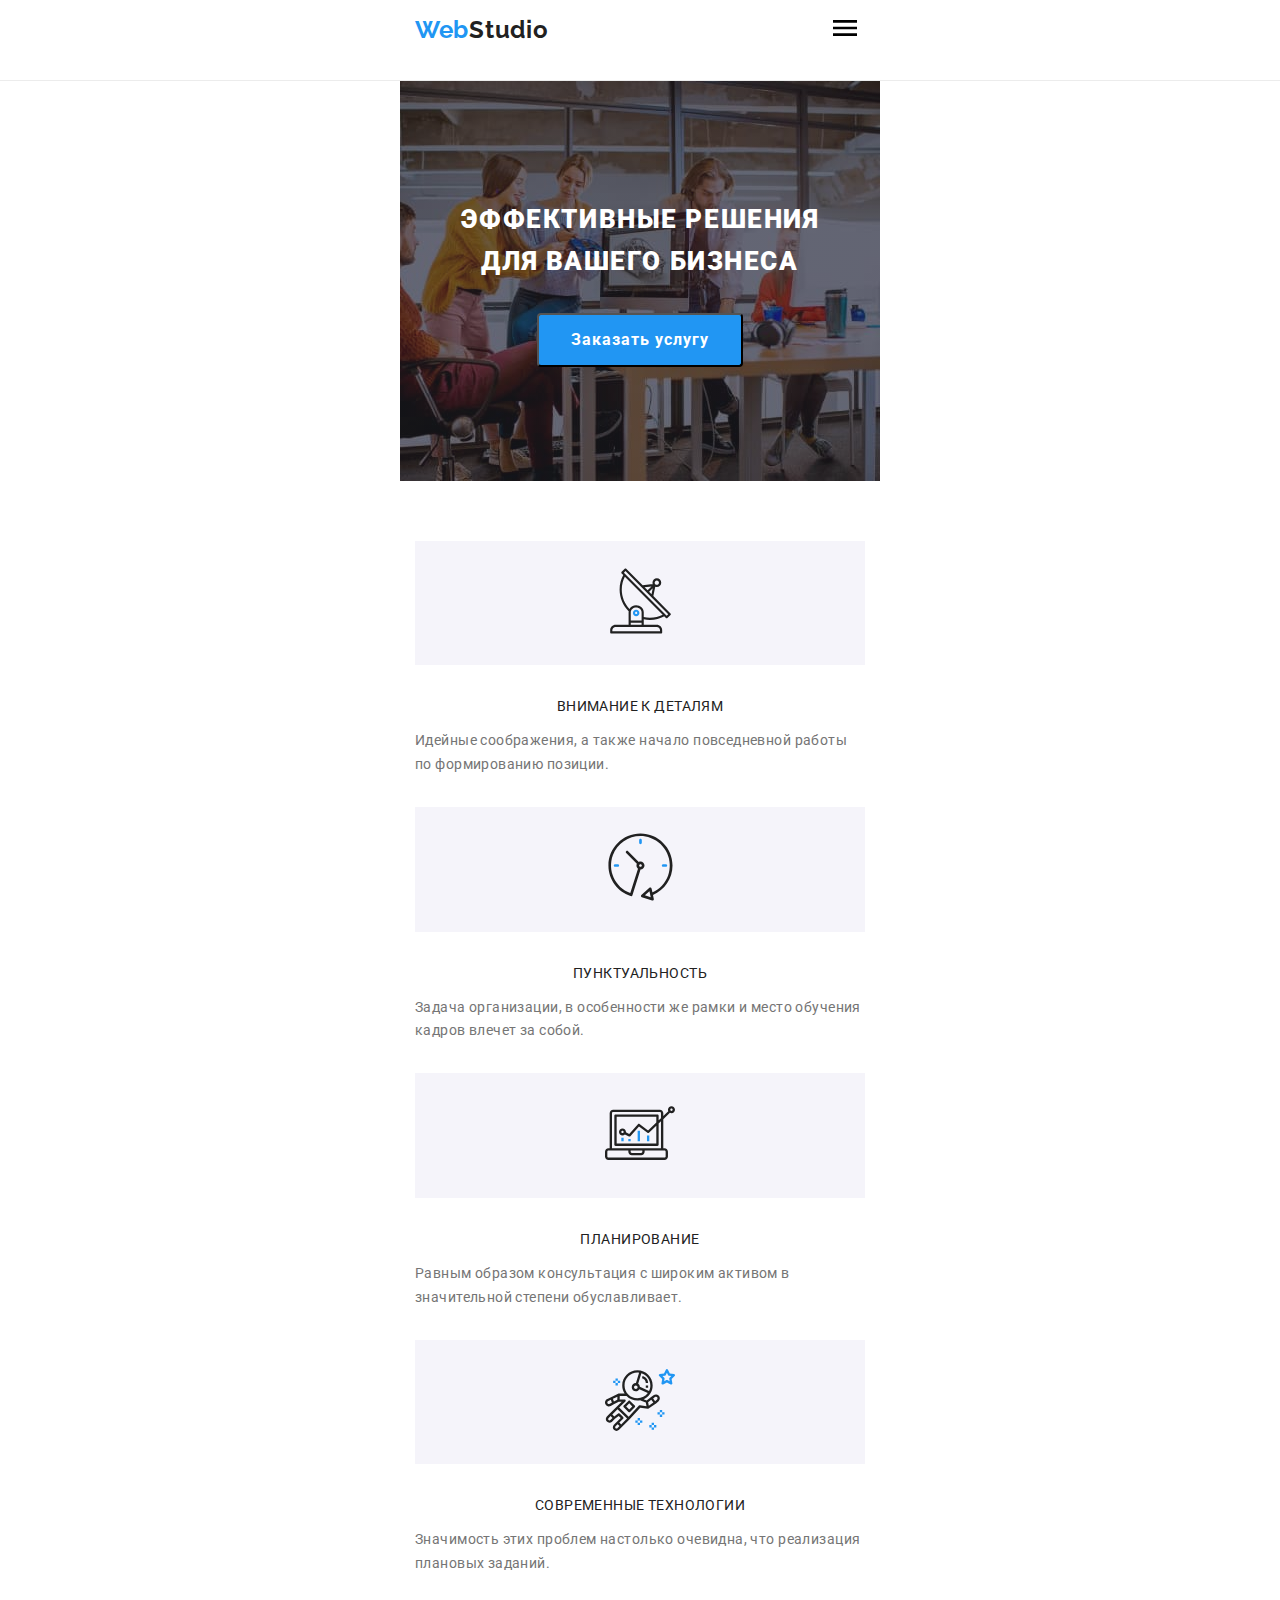
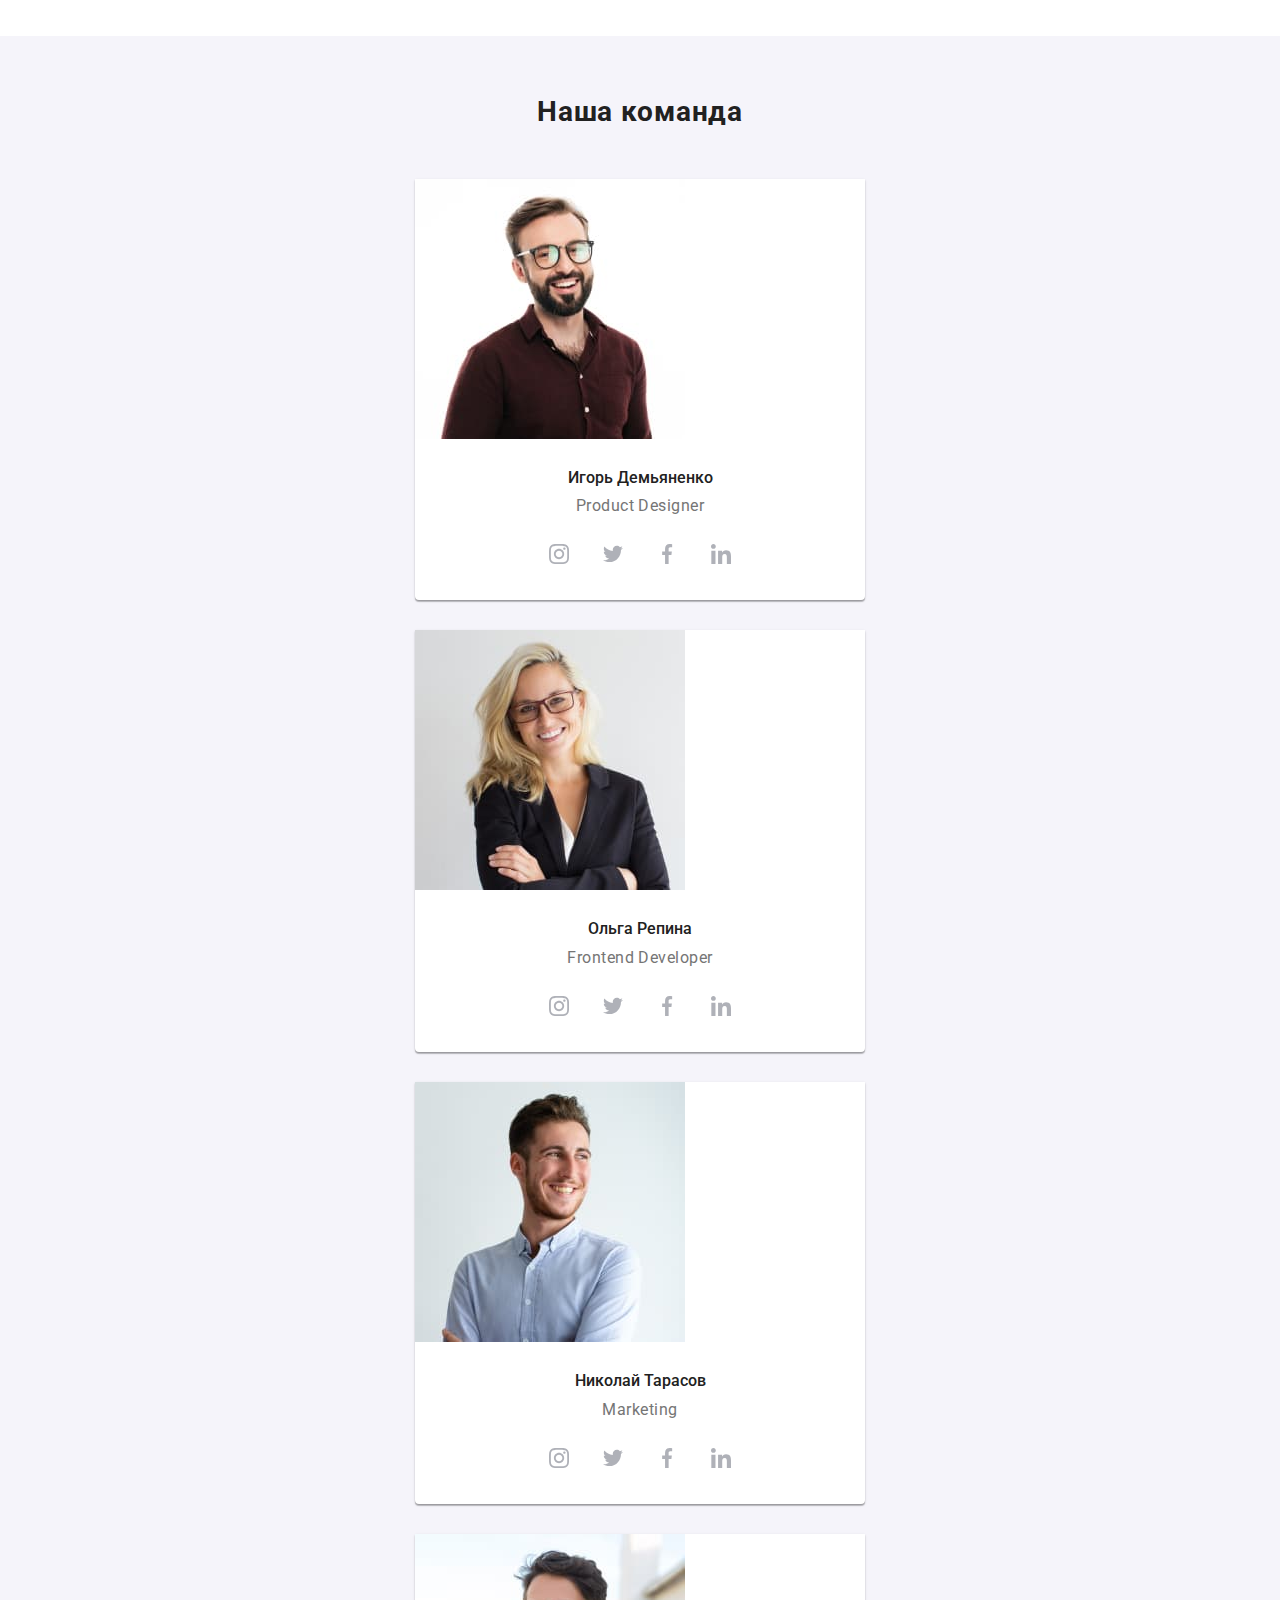
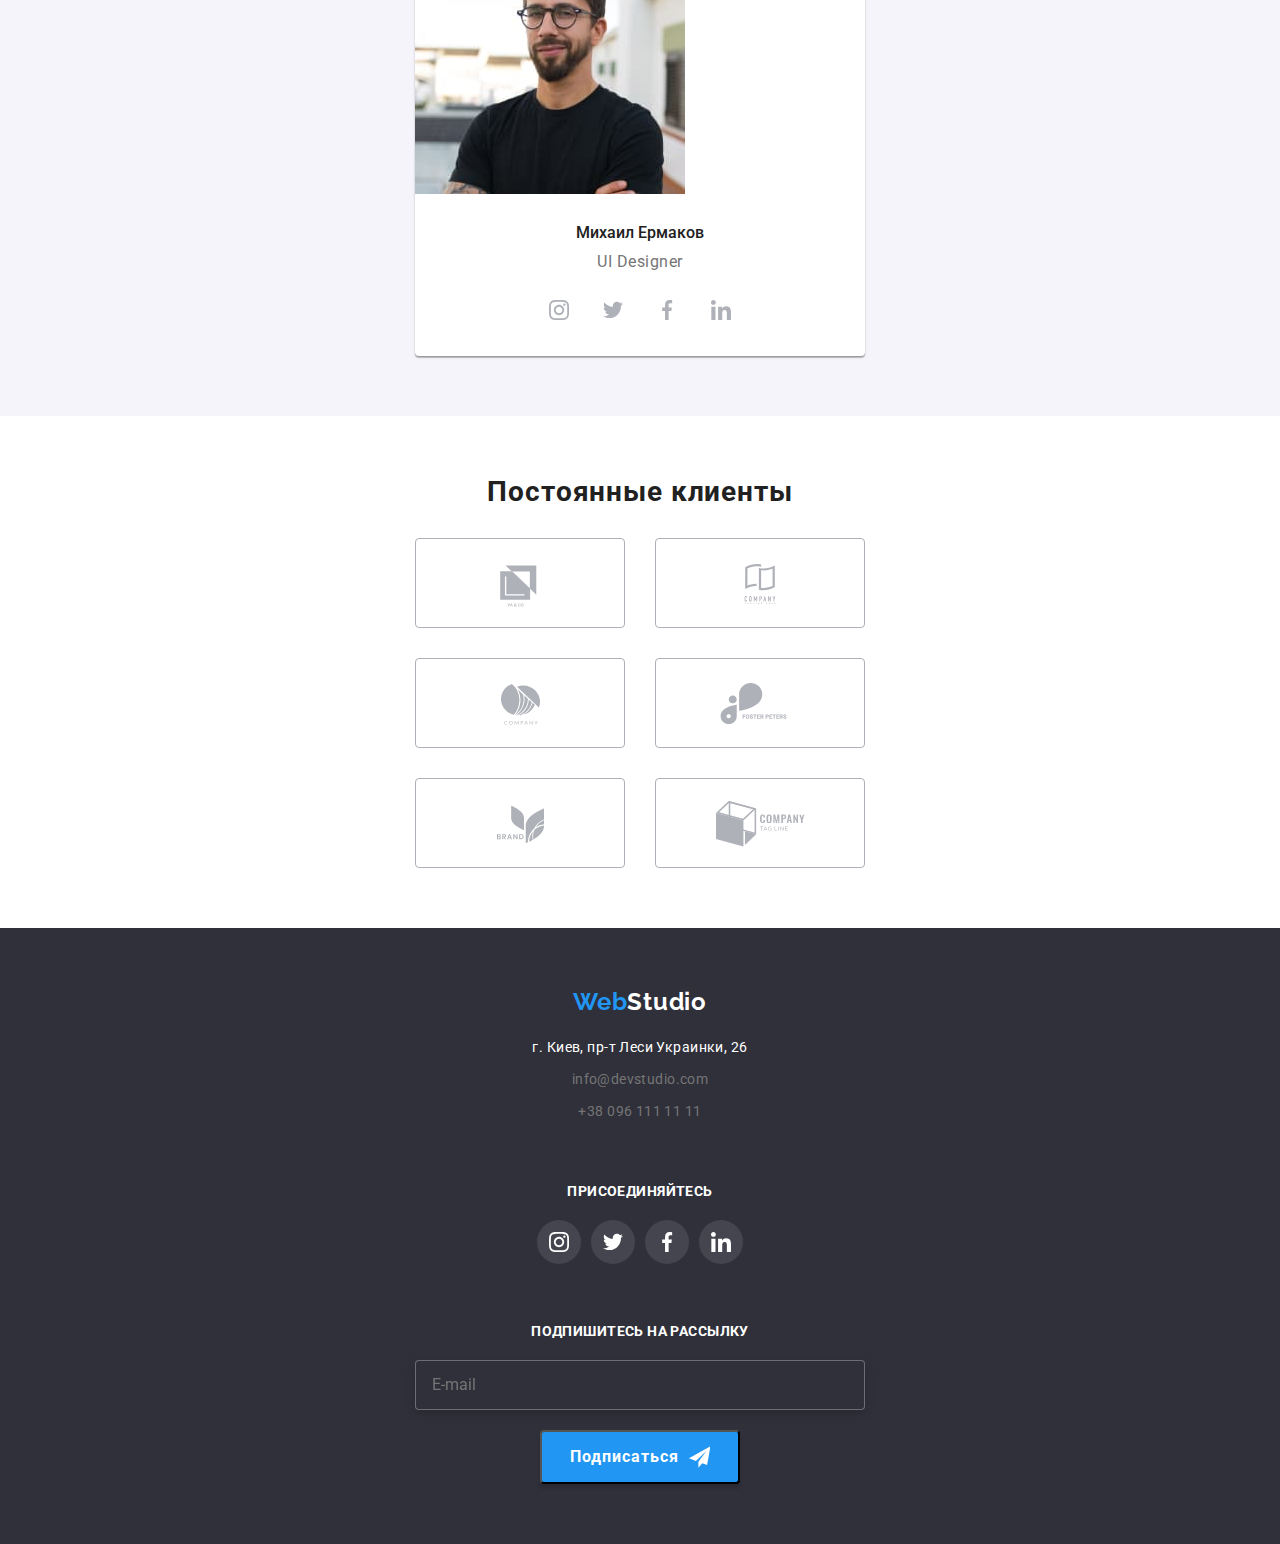
==== commit e6909dbd: "121" ====
--- a/index.html
+++ b/index.html
@@ -115,11 +115,13 @@
                 <ul class="section-workers-container list">
                     <li class="workers-title-item  item">
                         <a href="">
-                            <img 
-                                srcset="./images/our-team/worker1-450.jpg 1x, ./images/our-team/worker1-450@2x.jpg 2x"
-                                src="./images/our-team/worker1-450.jpg" 
-                                alt="Наш сотрудник 1"
-                            />
+                            <picture>
+                                <source srcset="./images/our-team/mobile-worker1.jpg 1x, ./images/our-team/mobile-worker1@2x.jpg 2x" media="(max-width: 767px)">
+                                <source srcset="./images/our-team/tablet-worker1.jpg 1x, ./images/our-team/tablet-worker1@2x.jpg 2x" media="(max-width: 1199px)">
+                                <source srcset="./images/our-team/desktop-worker1.jpg 1x, ./images/our-team/desktop-worker1@2x.jpg 2x" media="(min-width: 1200px)">
+                        
+                                <img src="./images/our-team/tablet-worker1.jpg" alt="Наш сотрудник 1">
+                            </picture>
                         </a>
                         <h3 class="workers-title-name">Игорь Демьяненко</h3>
                         <p class="workers-duties">Product Designer</p>
@@ -132,13 +134,13 @@
                     </li>
                     <li class="workers-title-item item">
                         <a href="">
-                            <img 
-                                srcset="./images/our-team/worker2-450.jpg 1x, 
-                                        ./images/our-team/worker2-450@2x.jpg 2x
-                                        "
-                                src="./images/our-team/worker2-450.jpg" 
-                                alt="Наш сотрудник 2"
-                            />
+                            <picture>
+                                <source srcset="./images/our-team/mobile-worker2.jpg 1x, ./images/our-team/mobile-worker2@2x.jpg 2x" media="(max-width: 767px)">
+                                <source srcset="./images/our-team/tablet-worker2.jpg 1x, ./images/our-team/tablet-worker2@2x.jpg 2x" media="(max-width: 1199px)">
+                                <source srcset="./images/our-team/desktop-worker2.jpg 1x, ./images/our-team/desktop-worker2@2x.jpg 2x" media="(min-width: 1200px)">
+                        
+                                <img src="./images/our-team/tablet-worker2.jpg" alt="Наш сотрудник 2">
+                            </picture>
                         </a>
                         <h3 class="workers-title-name">Ольга Репина</h3>
                         <p class="workers-duties">Frontend Developer</p>
@@ -151,10 +153,13 @@
                     </li>
                     <li class="workers-title-item item">
                         <a href="">
-                            <img 
-                                src="./images/our-team/worker3-450.jpg" 
-                                alt="Наш сотрудник 3"
-                            >
+                            <picture>
+                                <source srcset="./images/our-team/mobile-worker3.jpg 1x, ./images/our-team/mobile-worker3@2x.jpg 2x" media="(max-width: 767px)">
+                                <source srcset="./images/our-team/tablet-worker3.jpg 1x, ./images/our-team/tablet-worker3@2x.jpg 2x" media="(max-width: 1199px)">
+                                <source srcset="./images/our-team/desktop-worker3.jpg 1x, ./images/our-team/desktop-worker3@2x.jpg 2x" media="(min-width: 1200px)">
+                        
+                                <img src="./images/our-team/tablet-worker3.jpg" alt="Наш сотрудник 3">
+                            </picture>
                         </a>
                         <h3 class="workers-title-name">Николай Тарасов</h3>
                         <p class="workers-duties">Marketing</p>
@@ -167,10 +172,13 @@
                     </li>
                     <li class="workers-title-item item">
                         <a href="">
-                            <img 
-                                src="./images/our-team/worker4-450.jpg" 
-                                alt="Наш сотрудник 4"
-                            >
+                            <picture>
+                                <source srcset="./images/our-team/mobile-worker4.jpg 1x, ./images/our-team/mobile-worker4@2x.jpg 2x" media="(max-width: 767px)">
+                                <source srcset="./images/our-team/tablet-worker4.jpg 1x, ./images/our-team/tablet-worker4@2x.jpg 2x" media="(max-width: 1199px)">
+                                <source srcset="./images/our-team/desktop-worker4.jpg 1x, ./images/our-team/desktop-worker4@2x.jpg 2x" media="(min-width: 1200px)">
+                        
+                                <img src="./images/our-team/tablet-worker4.jpg" alt="Наш сотрудник 4">
+                            </picture>
                         </a>
                         <h3 class="workers-title-name"> Михаил Ермаков</h3>
                         <p class="workers-duties">UI Designer</p>
--- a/css/main.min.css
+++ b/css/main.min.css
@@ -1,2 +1,2 @@
-/*! modern-normalize v1.0.0 | MIT License | https://github.com/sindresorhus/modern-normalize */*,*::before,*::after{-webkit-box-sizing:border-box;box-sizing:border-box}:root{-moz-tab-size:4;-o-tab-size:4;tab-size:4}html{line-height:1.15;-webkit-text-size-adjust:100%}body{margin:0}body{font-family:system-ui,-apple-system,"Segoe UI",Roboto,Helvetica,Arial,sans-serif,"Apple Color Emoji","Segoe UI Emoji"}hr{height:0;color:inherit}abbr[title]{-webkit-text-decoration:underline dotted;text-decoration:underline dotted}b,strong{font-weight:bolder}code,kbd,samp,pre{font-family:ui-monospace, SFMono-Regular, Consolas, 'Liberation Mono', Menlo, monospace;font-size:1em}small{font-size:80%}sub,sup{font-size:75%;line-height:0;position:relative;vertical-align:baseline}sub{bottom:-0.25em}sup{top:-0.5em}table{text-indent:0;border-color:inherit}button,input,optgroup,select,textarea{font-family:inherit;font-size:100%;line-height:1.15;margin:0}button,select{text-transform:none}button,[type='button'],[type='reset'],[type='submit']{-webkit-appearance:button}::-moz-focus-inner{border-style:none;padding:0}:-moz-focusring{outline:1px dotted ButtonText}:-moz-ui-invalid{box-shadow:none}legend{padding:0}progress{vertical-align:baseline}::-webkit-inner-spin-button,::-webkit-outer-spin-button{height:auto}[type='search']{-webkit-appearance:textfield;outline-offset:-2px}::-webkit-search-decoration{-webkit-appearance:none}::-webkit-file-upload-button{-webkit-appearance:button;font:inherit}summary{display:list-item}body.modal-open{overflow:hidden}.list{padding:0px;margin:0px;list-style:none}.visually-hidden{position:absolute;clip:rect(0 0 0 0);width:1px;height:1px;margin:-1px}.logo-bl{color:#2196F3}.container{margin-left:auto;margin-right:auto;width:480px}header>.container{display:-webkit-box;display:-ms-flexbox;display:flex;-webkit-box-align:center;-ms-flex-align:center;align-items:center}img{display:block;max-width:100%;height:auto}.section-title{color:#212121;font-weight:700;font-size:28px;line-height:1.17;letter-spacing:0.03em;text-align:center;margin-top:0px;margin-bottom:50px}header{border-bottom:1px solid #ECECEC}body{background-color:#fff;color:#757575;font-family:Roboto,sans-serif;font-weight:400}.page-header .container{position:relative}.page-header .nav{display:-webkit-box;display:-ms-flexbox;display:flex;-webkit-box-align:start;-ms-flex-align:start;align-items:flex-start;-webkit-box-pack:justify;-ms-flex-pack:justify;justify-content:space-between;min-height:80px;width:100%}.logo-white{color:#212121;font-family:Raleway,sans-serif;font-size:24px;font-weight:700;line-height:1.16;letter-spacing:0.03em;text-decoration:none;margin:16px 15px}.nav .menu-button{position:absolute;margin:10px 15px;border:none;background-color:transparent;width:40px;height:40px;right:0;top:0;z-index:3;-webkit-transition:fill 250ms cubic-bezier(0.4, 0, 0.2, 1);transition:fill 250ms cubic-bezier(0.4, 0, 0.2, 1)}.nav .menu-button:hover,.nav .menu-button:focus svg{fill:#2196F3}.nav .menu-button:hover{color:#2196F3}.menu-button .icon-cross{display:none}.menu-button.is-open .icon-cross{display:block}.menu-button.is-open .icon-menu{display:none}.menu-container{display:none;position:absolute;top:0;left:0;padding:48px 40px;width:480px;background:#fff;-webkit-box-shadow:0px 4px 8px rgba(0,0,0,0.04),0px 2px 4px rgba(0,0,0,0.08),0px 1px 3px rgba(0,0,0,0.16);box-shadow:0px 4px 8px rgba(0,0,0,0.04),0px 2px 4px rgba(0,0,0,0.08),0px 1px 3px rgba(0,0,0,0.16);z-index:2}.menu-container.is-open{display:block}.site-nav .item{position:relative}.site-nav .item:not(:last-child){margin-bottom:32px}.site-nav .link{display:block;color:#212121;font-weight:500;font-size:40px;line-height:1.175;letter-spacing:0.02em;text-decoration:none;-webkit-transition:color 250ms cubic-bezier(0.4, 0, 0.2, 1);transition:color 250ms cubic-bezier(0.4, 0, 0.2, 1)}.site-nav .link:hover,.site-nav .link:focus{color:#2196F3;text-decoration:none}.site-nav .link.current{color:#2196F3}.adress-nav{display:-webkit-box;display:-ms-flexbox;display:flex;-webkit-box-orient:vertical;-webkit-box-direction:reverse;-ms-flex-direction:column-reverse;flex-direction:column-reverse}.adress-nav .link{display:block;color:#757575;font-weight:500;font-size:14px;line-height:1.14;letter-spacing:0.02em;text-decoration:none;-webkit-transition:color 250ms cubic-bezier(0.4, 0, 0.2, 1);transition:color 250ms cubic-bezier(0.4, 0, 0.2, 1)}.adress-nav .link:hover,.adress-nav .link:focus{color:#2196F3}.adress-nav-cont{display:-webkit-box;display:-ms-flexbox;display:flex;-webkit-box-align:center;-ms-flex-align:center;align-items:center}.envelope{display:none;margin-right:10px;fill:currentColor;-webkit-transition:color 250ms cubic-bezier(0.4, 0, 0.2, 1);transition:color 250ms cubic-bezier(0.4, 0, 0.2, 1)}.phone{display:none;margin-right:10px;fill:currentColor;-webkit-transition:color 250ms cubic-bezier(0.4, 0, 0.2, 1);transition:color 250ms cubic-bezier(0.4, 0, 0.2, 1)}.item .mail{font-size:24px;line-height:1.16;letter-spacing:0.02em;margin-top:32px;margin-bottom:64px}.item .phone{font-size:34px;color:#2196F3;line-height:1.176;letter-spacing:0.02em;margin-top:305px}.social-nav{display:-webkit-box;display:-ms-flexbox;display:flex;-webkit-box-pack:justify;-ms-flex-pack:justify;justify-content:space-between;-webkit-box-align:center;-ms-flex-align:center;align-items:center;margin-right:83px}.social-nav .item{position:relative}.social-nav .item:not(:first-child)::after{position:absolute;bottom:45%;right:94%;content:"";width:22px;border:1px solid rgba(33,33,33,0.2);-webkit-transform:rotate(90deg);transform:rotate(90deg)}.social-nav .link{height:22px;color:#2196F3;font-weight:500;font-size:18px;line-height:1.2;letter-spacing:0.02em;text-decoration:none}.hero{background-color:#C4C4C4;text-align:center;padding-top:118px;padding-bottom:118px;width:480px;height:400px;margin-left:auto;margin-right:auto;background-image:-webkit-gradient(linear, left top, right top, from(rgba(47,48,58,0.4)), to(rgba(47,48,58,0.4))),url("../images/Header/header.jpg");background-image:linear-gradient(to right, rgba(47,48,58,0.4), rgba(47,48,58,0.4)),url("../images/Header/header.jpg");background-repeat:no-repeat;background-position:center;background-size:480px 400px}.hero .hero-title{color:#fff;font-weight:900;font-size:26px;line-height:1.61;letter-spacing:0.06em;text-align:center;text-transform:uppercase;margin-left:auto;margin-right:auto;margin-top:0px;margin-bottom:30px;width:360px}.hero .hero-button{background-color:#2196F3;color:#fff;font-weight:700;font-size:16px;line-height:1.87;letter-spacing:0.06em;border-radius:4px;padding:10px 32px;min-width:200px;cursor:pointer}@media screen and (min-device-pixel-ratio: 2), screen and (-webkit-min-device-pixel-ratio: 2), screen and (min-resolution: 192dpi), screen and (min-resolution: 2dppx){.hero{background-image:-webkit-gradient(linear, left top, right top, from(rgba(47,48,58,0.4)), to(rgba(47,48,58,0.4))),url("../images/Header/header@2x.jpg");background-image:linear-gradient(to right, rgba(47,48,58,0.4), rgba(47,48,58,0.4)),url("../images/Header/header@2x.jpg")}}.section-features{background-color:#fff;padding-top:60px;padding-bottom:60px}.section-features .features-title-name{color:#212121;font-weight:400;font-size:14px;line-height:1.71;letter-spacing:0.03em;text-transform:uppercase;margin-top:0px;margin-bottom:10px}.section-features .features-name{text-align:left;font-size:14px;line-height:1.71;letter-spacing:0.03em;margin-top:0px;margin-bottom:0px}.section-features-container{padding-left:15px;padding-right:15px}.section-features-container .item{width:100%;text-align:center}.section-features-container .item:not(:last-child){margin-right:30px;margin-bottom:30px}.bg{padding:25px 102px;background-color:#F5F4FA;margin-bottom:30px}.antenna{width:65px;height:70px;fill:currentColor}.clock{width:67px;height:70px;fill:currentColor}.diagram{width:70px;height:70px;fill:currentColor}.astronaut{width:70px;height:70px;fill:currentColor}.section-service{display:none;background-color:#fff;padding-top:0px;padding-bottom:94px}.section-service-container{display:-webkit-box;display:-ms-flexbox;display:flex;-ms-flex-wrap:wrap;flex-wrap:wrap}.section-service-container .item{width:370px;position:relative}.section-service-container .item:not(:last-child){margin-right:30px}.item>.label{position:absolute;bottom:0;margin:0;width:370px;height:70px;padding-top:27px;padding-bottom:27px;font-weight:700;font-size:14px;line-height:1,14;text-align:center;letter-spacing:0.03em;text-transform:uppercase;color:#fff;background:rgba(47,48,58,0.8)}.section-workers{background-color:#F5F4FA;padding-top:60px;padding-bottom:60px}.section-workers .workers-title-name{color:#212121;font-weight:500;font-size:16px;line-height:1.18;margin-top:30px;margin-bottom:10px;text-align:center}.section-workers p{font-size:16px;line-height:1.18;letter-spacing:0.03em;margin-top:0px;margin-bottom:16px;text-align:center}.section-workers-container{padding-left:15px;padding-right:15px}.section-workers-container .item:not(:last-child){margin-bottom:30px}.workers-title-item{background-color:#fff;-webkit-box-shadow:0px 1px 3px rgba(0,0,0,0.12),0px 1px 1px rgba(0,0,0,0.14),0px 2px 1px rgba(0,0,0,0.2);box-shadow:0px 1px 3px rgba(0,0,0,0.12),0px 1px 1px rgba(0,0,0,0.14),0px 2px 1px rgba(0,0,0,0.2);border-radius:0px 0px 4px 4px;padding-bottom:24px}.social-link{display:-webkit-box;display:-ms-flexbox;display:flex;-ms-flex-wrap:wrap;flex-wrap:wrap;margin-top:16px;margin-left:122px;margin-right:122px;-webkit-box-pack:justify;-ms-flex-pack:justify;justify-content:space-between;list-style:none}.link-social{color:#AFB1B8;background-color:#fff;padding:12px;width:44px;height:44px;border:none;display:block;border-radius:50%;-webkit-transition:color 250ms cubic-bezier(0.4, 0, 0.2, 1),background-color 250ms cubic-bezier(0.4, 0, 0.2, 1);transition:color 250ms cubic-bezier(0.4, 0, 0.2, 1),background-color 250ms cubic-bezier(0.4, 0, 0.2, 1)}.link-social:hover,.link-social:focus{background-color:#2196F3;color:#fff}.icon-social{fill:currentColor}.section-regular-clients{background-color:#fff;padding-top:60px;padding-bottom:45px}.section-regular-clients .container .section-title{margin-bottom:15px}.clients-link-container{display:-webkit-box;display:-ms-flexbox;display:flex;-ms-flex-wrap:wrap;flex-wrap:wrap;-webkit-box-pack:justify;-ms-flex-pack:justify;justify-content:space-between}.clients-link-container .item{margin:15px}.clients-link-container .item:not(:last-child){margin-right:15px;margin-left:15px}.link-clients{color:#AFB1B8;text-align:center;width:210px;height:90px;border:1px solid #AFB1B8;-webkit-box-sizing:border-box;box-sizing:border-box;display:block;border-radius:4px;-webkit-transition:color 250ms cubic-bezier(0.4, 0, 0.2, 1),border 250ms cubic-bezier(0.4, 0, 0.2, 1);transition:color 250ms cubic-bezier(0.4, 0, 0.2, 1),border 250ms cubic-bezier(0.4, 0, 0.2, 1)}.link-clients:hover,.link-clients:focus{color:#2196F3;border:1px solid #2196F3;-webkit-box-sizing:border-box;box-sizing:border-box;border-radius:4px}.icon-clients{fill:currentColor}.comp1{padding:24px 63px 21px 63px}.comp2{padding:19px 65px}.comp3{padding:24px 64px 23px 65px}.comp4{padding:24px 45px}.comp5{padding:22px 55px 21px 56px}.comp6{padding:22px 40px 22px 41px}.logo-black{display:block;color:#fff;font-family:Raleway,sans-serif;font-size:24px;font-weight:700;line-height:1.16;letter-spacing:0.03em;margin-bottom:20px;text-decoration:none}.footer{background-color:#2F303A;padding-top:60px;padding-bottom:60px}.adress-footer-column{text-align:center}.footer-address{color:#fff;font-style:inherit;font-weight:400;font-size:14px;line-height:1.71;letter-spacing:.03em;margin-bottom:8px}.adress-nav-footer .link{color:#757575;font-weight:400;font-size:14px;line-height:1.71;letter-spacing:.03em;text-decoration:none;-webkit-transition:color 250ms cubic-bezier(0.4, 0, 0.2, 1);transition:color 250ms cubic-bezier(0.4, 0, 0.2, 1)}.adress-nav-footer .mailto-link{display:block;margin-bottom:8px}.link:hover,.link:focus{color:#2196F3}.social-footer-column{text-align:center}.footer-join p{font-family:Roboto,sans-serif;font-weight:700;font-size:14px;line-height:1.14;letter-spacing:0.03em;text-transform:uppercase;color:#fff;margin-top:60px;margin-bottom:20px}.social-link-footer{display:-webkit-box;display:-ms-flexbox;display:flex;-ms-flex-wrap:wrap;flex-wrap:wrap;list-style:none;flex-wrap:wrap;margin-left:137px;margin-right:137px;-webkit-box-pack:justify;-ms-flex-pack:justify;justify-content:space-between}.link-social-footer{color:#fff;padding:12px;width:44px;height:44px;border:none;display:block;border-radius:50%;background:rgba(255,255,255,0.1);-webkit-transition:background-color 250ms cubic-bezier(0.4, 0, 0.2, 1);transition:background-color 250ms cubic-bezier(0.4, 0, 0.2, 1)}.link-social-footer:hover,.link-social-footer:focus{background-color:#2196F3}.icon-social-footer{fill:currentColor}.email-footer-column{display:-webkit-box;display:-ms-flexbox;display:flex;-webkit-box-orient:vertical;-webkit-box-direction:normal;-ms-flex-direction:column;flex-direction:column;-webkit-box-pack:center;-ms-flex-pack:center;justify-content:center;text-align:center}.email-footer-label{display:block;font-family:Roboto,sans-serif;font-weight:700;font-size:14px;line-height:1.14;letter-spacing:0.03em;text-transform:uppercase;color:#fff;margin-top:60px;text-align:center}.email-footer-input{padding-left:16px;margin-top:20px;margin-bottom:20px;width:450px;height:50px;background:#2F303A;border:1px solid rgba(255,255,255,0.3);-webkit-box-sizing:border-box;box-sizing:border-box;-webkit-filter:drop-shadow(0px 4px 4px rgba(0,0,0,0.15));filter:drop-shadow(0px 4px 4px rgba(0,0,0,0.15));border-radius:4px;color:rgba(255,255,255,0.6)}.email-button-send{width:200px;padding:10px 28px;font-family:Roboto,sans-serif;font-weight:700;font-size:16px;line-height:1.87;display:-webkit-box;display:-ms-flexbox;display:flex;-webkit-box-align:center;-ms-flex-align:center;align-items:center;text-align:center;letter-spacing:0.06em;color:#fff;background:#2196F3;-webkit-box-shadow:0px 4px 4px rgba(0,0,0,0.15);box-shadow:0px 4px 4px rgba(0,0,0,0.15);border-radius:4px;display:-webkit-inline-box;display:-ms-inline-flexbox;display:inline-flex}.icon-send{margin-left:10px}.backdrop{position:fixed;top:0;left:0;padding:93px 15px;width:100%;height:100%;background:rgba(0,0,0,0.2);overflow-y:scroll;z-index:3}.backdrop.is-hidden{opacity:0;pointer-events:none}.modal{max-width:450px;max-height:609px;padding:40px;position:relative;background:#fff;-webkit-box-shadow:0px 1px 3px rgba(0,0,0,0.12),0px 1px 1px rgba(0,0,0,0.14),0px 2px 1px rgba(0,0,0,0.2);box-shadow:0px 1px 3px rgba(0,0,0,0.12),0px 1px 1px rgba(0,0,0,0.14),0px 2px 1px rgba(0,0,0,0.2);border-radius:4px}.button-close{position:absolute;right:9px;top:9px;width:30px;height:30px;background:#fff;border:1px solid rgba(0,0,0,0.1);-webkit-box-sizing:border-box;box-sizing:border-box;border-radius:50%;-webkit-transition:fill 250ms cubic-bezier(0.4, 0, 0.2, 1);transition:fill 250ms cubic-bezier(0.4, 0, 0.2, 1)}.button-close:hover,.button-close:focus{fill:#2196F3}.form{display:-webkit-box;display:-ms-flexbox;display:flex;-webkit-box-orient:vertical;-webkit-box-direction:normal;-ms-flex-direction:column;flex-direction:column}.form p{font-family:Roboto,sans-serif;font-weight:700;font-size:20px;line-height:1.5;text-align:center;letter-spacing:0.03em;color:#212121;margin:0px;margin-bottom:12px}.form button{width:200px;height:50px;margin:auto;background:#2196F3;-webkit-box-shadow:0px 4px 4px rgba(0,0,0,0.15);box-shadow:0px 4px 4px rgba(0,0,0,0.15);border-radius:4px;font-weight:700;font-size:16px;line-height:1.87;text-align:center;letter-spacing:0.06em;color:#fff}.form-field{position:relative;display:-webkit-box;display:-ms-flexbox;display:flex;-webkit-box-orient:vertical;-webkit-box-direction:normal;-ms-flex-direction:column;flex-direction:column;font-weight:400;font-size:12px;line-height:1.5;letter-spacing:0.01em;color:#757575}.form-field label{margin-bottom:4px}.form-field input{display:block;margin-bottom:10px;padding-left:45px;width:370px;height:40px;border:1px solid rgba(33,33,33,0.2);-webkit-box-sizing:border-box;box-sizing:border-box;border-radius:4px}.form-field:hover .icon,.form-field input:focus+.icon{fill:#2196F3}.form-field textarea{margin-bottom:20px;padding:12px 16px;width:370px;height:120px;border:1px solid rgba(33,33,33,0.2);-webkit-box-sizing:border-box;box-sizing:border-box;border-radius:4px;font-weight:400;font-size:14px;line-height:1.14;letter-spacing:0.01em;color:rgba(117,117,117,0.5)}.icon{position:absolute;display:inline-block;top:30px;left:15px;-webkit-transition:fill 250ms cubic-bezier(0.4, 0, 0.2, 1);transition:fill 250ms cubic-bezier(0.4, 0, 0.2, 1)}.checkbox-agreement{display:-webkit-box;display:-ms-flexbox;display:flex;-webkit-box-pack:center;-ms-flex-pack:center;justify-content:center;-webkit-box-align:center;-ms-flex-align:center;align-items:center;margin-bottom:30px;font-weight:400;font-size:12px;line-height:1.16;letter-spacing:0.03em;color:#757575}.checkbox-agreement .checkbox-label{display:-webkit-box;display:-ms-flexbox;display:flex;-webkit-box-align:center;-ms-flex-align:center;align-items:center}.checkbox-agreement .checkbox{position:absolute;width:1px;height:1px;margin:-1px;border:0;padding:0;clip:rect(0 0 0 0);overflow:hidden}.icon-checkbox{display:inline-block;width:16px;height:15px;border:2px solid black;border-radius:4px;margin-right:7px}.checkbox:checked+.icon-checkbox{border-color:#2196F3;background-color:#2196F3;background-image:url("../images/icon/icon check.svg");background-size:contain;background-origin:border-box}.logo-agreement{color:#2196F3;margin-left:5px}.section-portfolio{padding:60px 15px}.section-portfolio .portfolio-title{color:#212121;width:322px;font-weight:700;font-size:18px;line-height:2;letter-spacing:0.06em;margin:0px}.section-portfolio .portfolio-title-name{font-weight:400;font-size:16px;line-height:1.87;letter-spacing:0.03em;margin:0px;color:#757575}.section-portfolio-container{display:inline-block}.section-portfolio-item{width:450px;border:1px solid #eee;-webkit-box-sizing:border-box;box-sizing:border-box}.section-portfolio-item:not(:last-child){margin-bottom:30px}.section-portfolio-item .box{position:relative;overflow:hidden}.overlay{position:absolute;top:0;left:0;-webkit-transform:translateY(100%);transform:translateY(100%);width:100%;height:100%;background-color:rgba(33,150,243,0.9);padding:0px;margin:0px;-webkit-transition:-webkit-transform 250ms cubic-bezier(0.4, 0, 0.2, 1);transition:-webkit-transform 250ms cubic-bezier(0.4, 0, 0.2, 1);transition:transform 250ms cubic-bezier(0.4, 0, 0.2, 1);transition:transform 250ms cubic-bezier(0.4, 0, 0.2, 1), -webkit-transform 250ms cubic-bezier(0.4, 0, 0.2, 1)}.overlay p{min-width:370px;min-height:168px;color:#fff;font-size:18px;line-height:1.55;font-weight:400;letter-spacing:0.03em;padding:63px 24px;margin:0px;border:0px}.portfolio-link:hover .overlay,.portfolio-link:focus .overlay{position:absolute;top:0;left:0;-webkit-transform:translateY(0%);transform:translateY(0%);width:100%;height:100%;background-color:rgba(33,150,243,0.9);padding:0px;margin:0px;opacity:1}.title-title-name{padding:20px 24px}.portfolio-link{text-decoration:none;-webkit-transition:-webkit-box-shadow 250ms cubic-bezier(0.4, 0, 0.2, 1);transition:-webkit-box-shadow 250ms cubic-bezier(0.4, 0, 0.2, 1);transition:box-shadow 250ms cubic-bezier(0.4, 0, 0.2, 1);transition:box-shadow 250ms cubic-bezier(0.4, 0, 0.2, 1), -webkit-box-shadow 250ms cubic-bezier(0.4, 0, 0.2, 1)}.portfolio-link:hover,.portfolio-link:focus{display:block;-webkit-box-shadow:0px 1px 1px rgba(0,0,0,0.12),0px 4px 4px rgba(0,0,0,0.06),1px 4px 6px rgba(0,0,0,0.16);box-shadow:0px 1px 1px rgba(0,0,0,0.12),0px 4px 4px rgba(0,0,0,0.06),1px 4px 6px rgba(0,0,0,0.16)}.section-portfolio-button{display:-webkit-box;display:-ms-flexbox;display:flex;-ms-flex-wrap:wrap;flex-wrap:wrap;margin-bottom:50px;-webkit-box-pack:left;-ms-flex-pack:left;justify-content:left}.section-portfolio-button .item:nth-child(-n+3){margin-bottom:15px}.section-portfolio-button .item:not(:last-child){margin-right:8px}.filter-button{background-color:#F5F4FA;color:#212121;font-weight:500;font-size:16px;line-height:1.62;letter-spacing:0.03em;border-radius:4px;padding:6px 22px;min-width:200px;cursor:pointer;min-width:73px;border:0px;-webkit-transition:background-color 250ms cubic-bezier(0.4, 0, 0.2, 1),color 250ms cubic-bezier(0.4, 0, 0.2, 1),-webkit-box-shadow 250ms cubic-bezier(0.4, 0, 0.2, 1);transition:background-color 250ms cubic-bezier(0.4, 0, 0.2, 1),color 250ms cubic-bezier(0.4, 0, 0.2, 1),-webkit-box-shadow 250ms cubic-bezier(0.4, 0, 0.2, 1);transition:background-color 250ms cubic-bezier(0.4, 0, 0.2, 1),color 250ms cubic-bezier(0.4, 0, 0.2, 1),box-shadow 250ms cubic-bezier(0.4, 0, 0.2, 1);transition:background-color 250ms cubic-bezier(0.4, 0, 0.2, 1),color 250ms cubic-bezier(0.4, 0, 0.2, 1),box-shadow 250ms cubic-bezier(0.4, 0, 0.2, 1),-webkit-box-shadow 250ms cubic-bezier(0.4, 0, 0.2, 1)}.filter-button:hover,.filter-button:focus{background-color:#2196F3;color:#fff;-webkit-box-shadow:0px 3px 1px rgba(0,0,0,0.1),0px 1px 2px rgba(0,0,0,0.08),0px 2px 2px rgba(0,0,0,0.12);box-shadow:0px 3px 1px rgba(0,0,0,0.1),0px 1px 2px rgba(0,0,0,0.08),0px 2px 2px rgba(0,0,0,0.12)}
+/*! modern-normalize v1.0.0 | MIT License | https://github.com/sindresorhus/modern-normalize */*,*::before,*::after{-webkit-box-sizing:border-box;box-sizing:border-box}:root{-moz-tab-size:4;-o-tab-size:4;tab-size:4}html{line-height:1.15;-webkit-text-size-adjust:100%}body{margin:0}body{font-family:system-ui,-apple-system,"Segoe UI",Roboto,Helvetica,Arial,sans-serif,"Apple Color Emoji","Segoe UI Emoji"}hr{height:0;color:inherit}abbr[title]{-webkit-text-decoration:underline dotted;text-decoration:underline dotted}b,strong{font-weight:bolder}code,kbd,samp,pre{font-family:ui-monospace, SFMono-Regular, Consolas, 'Liberation Mono', Menlo, monospace;font-size:1em}small{font-size:80%}sub,sup{font-size:75%;line-height:0;position:relative;vertical-align:baseline}sub{bottom:-0.25em}sup{top:-0.5em}table{text-indent:0;border-color:inherit}button,input,optgroup,select,textarea{font-family:inherit;font-size:100%;line-height:1.15;margin:0}button,select{text-transform:none}button,[type='button'],[type='reset'],[type='submit']{-webkit-appearance:button}::-moz-focus-inner{border-style:none;padding:0}:-moz-focusring{outline:1px dotted ButtonText}:-moz-ui-invalid{box-shadow:none}legend{padding:0}progress{vertical-align:baseline}::-webkit-inner-spin-button,::-webkit-outer-spin-button{height:auto}[type='search']{-webkit-appearance:textfield;outline-offset:-2px}::-webkit-search-decoration{-webkit-appearance:none}::-webkit-file-upload-button{-webkit-appearance:button;font:inherit}summary{display:list-item}body.modal-open{overflow:hidden}.list{padding:0px;margin:0px;list-style:none}.visually-hidden{position:absolute;clip:rect(0 0 0 0);width:1px;height:1px;margin:-1px}.logo-bl{color:#2196F3}.container{margin-left:auto;margin-right:auto;width:480px}header>.container{display:-webkit-box;display:-ms-flexbox;display:flex;-webkit-box-align:center;-ms-flex-align:center;align-items:center}img{display:block;max-width:100%;height:auto}.section-title{color:#212121;font-weight:700;font-size:28px;line-height:1.17;letter-spacing:0.03em;text-align:center;margin-top:0px;margin-bottom:50px}header{border-bottom:1px solid #ECECEC}body{background-color:#fff;color:#757575;font-family:Roboto,sans-serif;font-weight:400}.page-header .container{position:relative}.page-header .nav{display:-webkit-box;display:-ms-flexbox;display:flex;-webkit-box-align:start;-ms-flex-align:start;align-items:flex-start;-webkit-box-pack:justify;-ms-flex-pack:justify;justify-content:space-between;min-height:80px;width:100%}.logo-white{color:#212121;font-family:Raleway,sans-serif;font-size:24px;font-weight:700;line-height:1.16;letter-spacing:0.03em;text-decoration:none;margin:16px 15px}.nav .menu-button{position:absolute;margin:10px 15px;border:none;background-color:transparent;width:40px;height:40px;right:0;top:0;z-index:3;-webkit-transition:fill 250ms cubic-bezier(0.4, 0, 0.2, 1);transition:fill 250ms cubic-bezier(0.4, 0, 0.2, 1)}.nav .menu-button:hover,.nav .menu-button:focus svg{fill:#2196F3}.nav .menu-button:hover{color:#2196F3}.menu-button .icon-cross{display:none}.menu-button.is-open .icon-cross{display:block}.menu-button.is-open .icon-menu{display:none}.menu-container{display:none;position:absolute;top:0;left:0;padding:48px 40px;width:480px;background:#fff;-webkit-box-shadow:0px 4px 8px rgba(0,0,0,0.04),0px 2px 4px rgba(0,0,0,0.08),0px 1px 3px rgba(0,0,0,0.16);box-shadow:0px 4px 8px rgba(0,0,0,0.04),0px 2px 4px rgba(0,0,0,0.08),0px 1px 3px rgba(0,0,0,0.16);z-index:2}.menu-container.is-open{display:block}.site-nav .item{position:relative}.site-nav .item:not(:last-child){margin-bottom:32px}.site-nav .link{display:block;color:#212121;font-weight:500;font-size:40px;line-height:1.175;letter-spacing:0.02em;text-decoration:none;-webkit-transition:color 250ms cubic-bezier(0.4, 0, 0.2, 1);transition:color 250ms cubic-bezier(0.4, 0, 0.2, 1)}.site-nav .link:hover,.site-nav .link:focus{color:#2196F3;text-decoration:none}.site-nav .link.current{color:#2196F3}.adress-nav{display:-webkit-box;display:-ms-flexbox;display:flex;-webkit-box-orient:vertical;-webkit-box-direction:reverse;-ms-flex-direction:column-reverse;flex-direction:column-reverse}.adress-nav .link{display:block;color:#757575;font-weight:500;font-size:14px;line-height:1.14;letter-spacing:0.02em;text-decoration:none;-webkit-transition:color 250ms cubic-bezier(0.4, 0, 0.2, 1);transition:color 250ms cubic-bezier(0.4, 0, 0.2, 1)}.adress-nav .link:hover,.adress-nav .link:focus{color:#2196F3}.adress-nav-cont{display:-webkit-box;display:-ms-flexbox;display:flex;-webkit-box-align:center;-ms-flex-align:center;align-items:center}.envelope{display:none;margin-right:10px;fill:currentColor;-webkit-transition:color 250ms cubic-bezier(0.4, 0, 0.2, 1);transition:color 250ms cubic-bezier(0.4, 0, 0.2, 1)}.phone{display:none;margin-right:10px;fill:currentColor;-webkit-transition:color 250ms cubic-bezier(0.4, 0, 0.2, 1);transition:color 250ms cubic-bezier(0.4, 0, 0.2, 1)}.item .mail{font-size:24px;line-height:1.16;letter-spacing:0.02em;margin-top:32px;margin-bottom:64px}.item .phone{font-size:34px;color:#2196F3;line-height:1.176;letter-spacing:0.02em;margin-top:305px}.social-nav{display:-webkit-box;display:-ms-flexbox;display:flex;-webkit-box-pack:justify;-ms-flex-pack:justify;justify-content:space-between;-webkit-box-align:center;-ms-flex-align:center;align-items:center;margin-right:83px}.social-nav .item{position:relative}.social-nav .item:not(:first-child)::after{position:absolute;bottom:45%;right:94%;content:"";width:22px;border:1px solid rgba(33,33,33,0.2);-webkit-transform:rotate(90deg);transform:rotate(90deg)}.social-nav .link{height:22px;color:#2196F3;font-weight:500;font-size:18px;line-height:1.2;letter-spacing:0.02em;text-decoration:none}.hero{background-color:#C4C4C4;text-align:center;padding-top:118px;padding-bottom:118px;width:480px;height:400px;margin-left:auto;margin-right:auto;background-image:-webkit-gradient(linear, left top, right top, from(rgba(47,48,58,0.4)), to(rgba(47,48,58,0.4))),url("../images/hero/mobile-hero.jpg");background-image:linear-gradient(to right, rgba(47,48,58,0.4), rgba(47,48,58,0.4)),url("../images/hero/mobile-hero.jpg");background-repeat:no-repeat;background-position:center;background-size:480px 400px}.hero .hero-title{color:#fff;font-weight:900;font-size:26px;line-height:1.61;letter-spacing:0.06em;text-align:center;text-transform:uppercase;margin-left:auto;margin-right:auto;margin-top:0px;margin-bottom:30px;width:360px}.hero .hero-button{background-color:#2196F3;color:#fff;font-weight:700;font-size:16px;line-height:1.87;letter-spacing:0.06em;border-radius:4px;padding:10px 32px;min-width:200px;cursor:pointer}@media screen and (min-device-pixel-ratio: 2), screen and (-webkit-min-device-pixel-ratio: 2), screen and (min-resolution: 192dpi), screen and (min-resolution: 2dppx){.hero{background-image:-webkit-gradient(linear, left top, right top, from(rgba(47,48,58,0.4)), to(rgba(47,48,58,0.4))),url("../images/hero/mobile-hero@2x.jpg");background-image:linear-gradient(to right, rgba(47,48,58,0.4), rgba(47,48,58,0.4)),url("../images/hero/mobile-hero@2x.jpg")}}.section-features{background-color:#fff;padding-top:60px;padding-bottom:60px}.section-features .features-title-name{color:#212121;font-weight:400;font-size:14px;line-height:1.71;letter-spacing:0.03em;text-transform:uppercase;margin-top:0px;margin-bottom:10px}.section-features .features-name{text-align:left;font-size:14px;line-height:1.71;letter-spacing:0.03em;margin-top:0px;margin-bottom:0px}.section-features-container{padding-left:15px;padding-right:15px}.section-features-container .item{width:100%;text-align:center}.section-features-container .item:not(:last-child){margin-right:30px;margin-bottom:30px}.bg{padding:25px 102px;background-color:#F5F4FA;margin-bottom:30px}.antenna{width:65px;height:70px;fill:currentColor}.clock{width:67px;height:70px;fill:currentColor}.diagram{width:70px;height:70px;fill:currentColor}.astronaut{width:70px;height:70px;fill:currentColor}.section-service{display:none;background-color:#fff;padding-top:0px;padding-bottom:94px}.section-service-container{display:-webkit-box;display:-ms-flexbox;display:flex;-ms-flex-wrap:wrap;flex-wrap:wrap}.section-service-container .item{width:370px;position:relative}.section-service-container .item:not(:last-child){margin-right:30px}.item>.label{position:absolute;bottom:0;margin:0;width:370px;height:70px;padding-top:27px;padding-bottom:27px;font-weight:700;font-size:14px;line-height:1,14;text-align:center;letter-spacing:0.03em;text-transform:uppercase;color:#fff;background:rgba(47,48,58,0.8)}.section-workers{background-color:#F5F4FA;padding-top:60px;padding-bottom:60px}.section-workers .workers-title-name{color:#212121;font-weight:500;font-size:16px;line-height:1.18;margin-top:30px;margin-bottom:10px;text-align:center}.section-workers p{font-size:16px;line-height:1.18;letter-spacing:0.03em;margin-top:0px;margin-bottom:16px;text-align:center}.section-workers-container{padding-left:15px;padding-right:15px}.section-workers-container .item:not(:last-child){margin-bottom:30px}.workers-title-item{background-color:#fff;-webkit-box-shadow:0px 1px 3px rgba(0,0,0,0.12),0px 1px 1px rgba(0,0,0,0.14),0px 2px 1px rgba(0,0,0,0.2);box-shadow:0px 1px 3px rgba(0,0,0,0.12),0px 1px 1px rgba(0,0,0,0.14),0px 2px 1px rgba(0,0,0,0.2);border-radius:0px 0px 4px 4px;padding-bottom:24px}.social-link{display:-webkit-box;display:-ms-flexbox;display:flex;-ms-flex-wrap:wrap;flex-wrap:wrap;margin-top:16px;margin-left:122px;margin-right:122px;-webkit-box-pack:justify;-ms-flex-pack:justify;justify-content:space-between;list-style:none}.link-social{color:#AFB1B8;background-color:#fff;padding:12px;width:44px;height:44px;border:none;display:block;border-radius:50%;-webkit-transition:color 250ms cubic-bezier(0.4, 0, 0.2, 1),background-color 250ms cubic-bezier(0.4, 0, 0.2, 1);transition:color 250ms cubic-bezier(0.4, 0, 0.2, 1),background-color 250ms cubic-bezier(0.4, 0, 0.2, 1)}.link-social:hover,.link-social:focus{background-color:#2196F3;color:#fff}.icon-social{fill:currentColor}.section-regular-clients{background-color:#fff;padding-top:60px;padding-bottom:45px}.section-regular-clients .container .section-title{margin-bottom:15px}.clients-link-container{display:-webkit-box;display:-ms-flexbox;display:flex;-ms-flex-wrap:wrap;flex-wrap:wrap;-webkit-box-pack:justify;-ms-flex-pack:justify;justify-content:space-between}.clients-link-container .item{margin:15px}.clients-link-container .item:not(:last-child){margin-right:15px;margin-left:15px}.link-clients{color:#AFB1B8;text-align:center;width:210px;height:90px;border:1px solid #AFB1B8;-webkit-box-sizing:border-box;box-sizing:border-box;display:block;border-radius:4px;-webkit-transition:color 250ms cubic-bezier(0.4, 0, 0.2, 1),border 250ms cubic-bezier(0.4, 0, 0.2, 1);transition:color 250ms cubic-bezier(0.4, 0, 0.2, 1),border 250ms cubic-bezier(0.4, 0, 0.2, 1)}.link-clients:hover,.link-clients:focus{color:#2196F3;border:1px solid #2196F3;-webkit-box-sizing:border-box;box-sizing:border-box;border-radius:4px}.icon-clients{fill:currentColor}.comp1{padding:24px 63px 21px 63px}.comp2{padding:19px 65px}.comp3{padding:24px 64px 23px 65px}.comp4{padding:24px 45px}.comp5{padding:22px 55px 21px 56px}.comp6{padding:22px 40px 22px 41px}.logo-black{display:block;color:#fff;font-family:Raleway,sans-serif;font-size:24px;font-weight:700;line-height:1.16;letter-spacing:0.03em;margin-bottom:20px;text-decoration:none}.footer{background-color:#2F303A;padding-top:60px;padding-bottom:60px}.adress-footer-column{text-align:center}.footer-address{color:#fff;font-style:inherit;font-weight:400;font-size:14px;line-height:1.71;letter-spacing:.03em;margin-bottom:8px}.adress-nav-footer .link{color:#757575;font-weight:400;font-size:14px;line-height:1.71;letter-spacing:.03em;text-decoration:none;-webkit-transition:color 250ms cubic-bezier(0.4, 0, 0.2, 1);transition:color 250ms cubic-bezier(0.4, 0, 0.2, 1)}.adress-nav-footer .mailto-link{display:block;margin-bottom:8px}.link:hover,.link:focus{color:#2196F3}.social-footer-column{text-align:center}.footer-join p{font-family:Roboto,sans-serif;font-weight:700;font-size:14px;line-height:1.14;letter-spacing:0.03em;text-transform:uppercase;color:#fff;margin-top:60px;margin-bottom:20px}.social-link-footer{display:-webkit-box;display:-ms-flexbox;display:flex;-ms-flex-wrap:wrap;flex-wrap:wrap;list-style:none;flex-wrap:wrap;margin-left:137px;margin-right:137px;-webkit-box-pack:justify;-ms-flex-pack:justify;justify-content:space-between}.link-social-footer{color:#fff;padding:12px;width:44px;height:44px;border:none;display:block;border-radius:50%;background:rgba(255,255,255,0.1);-webkit-transition:background-color 250ms cubic-bezier(0.4, 0, 0.2, 1);transition:background-color 250ms cubic-bezier(0.4, 0, 0.2, 1)}.link-social-footer:hover,.link-social-footer:focus{background-color:#2196F3}.icon-social-footer{fill:currentColor}.email-footer-column{display:-webkit-box;display:-ms-flexbox;display:flex;-webkit-box-orient:vertical;-webkit-box-direction:normal;-ms-flex-direction:column;flex-direction:column;-webkit-box-pack:center;-ms-flex-pack:center;justify-content:center;text-align:center}.email-footer-label{display:block;font-family:Roboto,sans-serif;font-weight:700;font-size:14px;line-height:1.14;letter-spacing:0.03em;text-transform:uppercase;color:#fff;margin-top:60px;text-align:center}.email-footer-input{padding-left:16px;margin-top:20px;margin-bottom:20px;width:450px;height:50px;background:#2F303A;border:1px solid rgba(255,255,255,0.3);-webkit-box-sizing:border-box;box-sizing:border-box;-webkit-filter:drop-shadow(0px 4px 4px rgba(0,0,0,0.15));filter:drop-shadow(0px 4px 4px rgba(0,0,0,0.15));border-radius:4px;color:rgba(255,255,255,0.6)}.email-button-send{width:200px;padding:10px 28px;font-family:Roboto,sans-serif;font-weight:700;font-size:16px;line-height:1.87;display:-webkit-box;display:-ms-flexbox;display:flex;-webkit-box-align:center;-ms-flex-align:center;align-items:center;text-align:center;letter-spacing:0.06em;color:#fff;background:#2196F3;-webkit-box-shadow:0px 4px 4px rgba(0,0,0,0.15);box-shadow:0px 4px 4px rgba(0,0,0,0.15);border-radius:4px;display:-webkit-inline-box;display:-ms-inline-flexbox;display:inline-flex}.icon-send{margin-left:10px}.backdrop{position:fixed;top:0;left:0;padding:93px 15px;width:100%;height:100%;background:rgba(0,0,0,0.2);overflow-y:scroll;z-index:3}.backdrop.is-hidden{opacity:0;pointer-events:none}.modal{max-width:450px;max-height:609px;padding:40px;position:relative;background:#fff;-webkit-box-shadow:0px 1px 3px rgba(0,0,0,0.12),0px 1px 1px rgba(0,0,0,0.14),0px 2px 1px rgba(0,0,0,0.2);box-shadow:0px 1px 3px rgba(0,0,0,0.12),0px 1px 1px rgba(0,0,0,0.14),0px 2px 1px rgba(0,0,0,0.2);border-radius:4px}.button-close{position:absolute;right:9px;top:9px;width:30px;height:30px;background:#fff;border:1px solid rgba(0,0,0,0.1);-webkit-box-sizing:border-box;box-sizing:border-box;border-radius:50%;-webkit-transition:fill 250ms cubic-bezier(0.4, 0, 0.2, 1);transition:fill 250ms cubic-bezier(0.4, 0, 0.2, 1)}.button-close:hover,.button-close:focus{fill:#2196F3}.form{display:-webkit-box;display:-ms-flexbox;display:flex;-webkit-box-orient:vertical;-webkit-box-direction:normal;-ms-flex-direction:column;flex-direction:column}.form p{font-family:Roboto,sans-serif;font-weight:700;font-size:20px;line-height:1.5;text-align:center;letter-spacing:0.03em;color:#212121;margin:0px;margin-bottom:12px}.form button{width:200px;height:50px;margin:auto;background:#2196F3;-webkit-box-shadow:0px 4px 4px rgba(0,0,0,0.15);box-shadow:0px 4px 4px rgba(0,0,0,0.15);border-radius:4px;font-weight:700;font-size:16px;line-height:1.87;text-align:center;letter-spacing:0.06em;color:#fff}.form-field{position:relative;display:-webkit-box;display:-ms-flexbox;display:flex;-webkit-box-orient:vertical;-webkit-box-direction:normal;-ms-flex-direction:column;flex-direction:column;font-weight:400;font-size:12px;line-height:1.5;letter-spacing:0.01em;color:#757575}.form-field label{margin-bottom:4px}.form-field input{display:block;margin-bottom:10px;padding-left:45px;width:370px;height:40px;border:1px solid rgba(33,33,33,0.2);-webkit-box-sizing:border-box;box-sizing:border-box;border-radius:4px}.form-field:hover .icon,.form-field input:focus+.icon{fill:#2196F3}.form-field textarea{margin-bottom:20px;padding:12px 16px;width:370px;height:120px;border:1px solid rgba(33,33,33,0.2);-webkit-box-sizing:border-box;box-sizing:border-box;border-radius:4px;font-weight:400;font-size:14px;line-height:1.14;letter-spacing:0.01em;color:rgba(117,117,117,0.5)}.icon{position:absolute;display:inline-block;top:30px;left:15px;-webkit-transition:fill 250ms cubic-bezier(0.4, 0, 0.2, 1);transition:fill 250ms cubic-bezier(0.4, 0, 0.2, 1)}.checkbox-agreement{display:-webkit-box;display:-ms-flexbox;display:flex;-webkit-box-pack:center;-ms-flex-pack:center;justify-content:center;-webkit-box-align:center;-ms-flex-align:center;align-items:center;margin-bottom:30px;font-weight:400;font-size:12px;line-height:1.16;letter-spacing:0.03em;color:#757575}.checkbox-agreement .checkbox-label{display:-webkit-box;display:-ms-flexbox;display:flex;-webkit-box-align:center;-ms-flex-align:center;align-items:center}.checkbox-agreement .checkbox{position:absolute;width:1px;height:1px;margin:-1px;border:0;padding:0;clip:rect(0 0 0 0);overflow:hidden}.icon-checkbox{display:inline-block;width:16px;height:15px;border:2px solid black;border-radius:4px;margin-right:7px}.checkbox:checked+.icon-checkbox{border-color:#2196F3;background-color:#2196F3;background-image:url("../images/icon/icon check.svg");background-size:contain;background-origin:border-box}.logo-agreement{color:#2196F3;margin-left:5px}.section-portfolio{padding:60px 15px}.section-portfolio .portfolio-title{color:#212121;width:322px;font-weight:700;font-size:18px;line-height:2;letter-spacing:0.06em;margin:0px}.section-portfolio .portfolio-title-name{font-weight:400;font-size:16px;line-height:1.87;letter-spacing:0.03em;margin:0px;color:#757575}.section-portfolio-container{display:inline-block}.section-portfolio-item{width:450px;border:1px solid #eee;-webkit-box-sizing:border-box;box-sizing:border-box}.section-portfolio-item:not(:last-child){margin-bottom:30px}.section-portfolio-item .box{position:relative;overflow:hidden}.overlay{position:absolute;top:0;left:0;-webkit-transform:translateY(100%);transform:translateY(100%);width:100%;height:100%;background-color:rgba(33,150,243,0.9);padding:0px;margin:0px;-webkit-transition:-webkit-transform 250ms cubic-bezier(0.4, 0, 0.2, 1);transition:-webkit-transform 250ms cubic-bezier(0.4, 0, 0.2, 1);transition:transform 250ms cubic-bezier(0.4, 0, 0.2, 1);transition:transform 250ms cubic-bezier(0.4, 0, 0.2, 1), -webkit-transform 250ms cubic-bezier(0.4, 0, 0.2, 1)}.overlay p{min-width:370px;min-height:168px;color:#fff;font-size:18px;line-height:1.55;font-weight:400;letter-spacing:0.03em;padding:63px 24px;margin:0px;border:0px}.portfolio-link:hover .overlay,.portfolio-link:focus .overlay{position:absolute;top:0;left:0;-webkit-transform:translateY(0%);transform:translateY(0%);width:100%;height:100%;background-color:rgba(33,150,243,0.9);padding:0px;margin:0px;opacity:1}.title-title-name{padding:20px 24px}.portfolio-link{text-decoration:none;-webkit-transition:-webkit-box-shadow 250ms cubic-bezier(0.4, 0, 0.2, 1);transition:-webkit-box-shadow 250ms cubic-bezier(0.4, 0, 0.2, 1);transition:box-shadow 250ms cubic-bezier(0.4, 0, 0.2, 1);transition:box-shadow 250ms cubic-bezier(0.4, 0, 0.2, 1), -webkit-box-shadow 250ms cubic-bezier(0.4, 0, 0.2, 1)}.portfolio-link:hover,.portfolio-link:focus{display:block;-webkit-box-shadow:0px 1px 1px rgba(0,0,0,0.12),0px 4px 4px rgba(0,0,0,0.06),1px 4px 6px rgba(0,0,0,0.16);box-shadow:0px 1px 1px rgba(0,0,0,0.12),0px 4px 4px rgba(0,0,0,0.06),1px 4px 6px rgba(0,0,0,0.16)}.section-portfolio-button{display:-webkit-box;display:-ms-flexbox;display:flex;-ms-flex-wrap:wrap;flex-wrap:wrap;margin-bottom:50px;-webkit-box-pack:left;-ms-flex-pack:left;justify-content:left}.section-portfolio-button .item:nth-child(-n+3){margin-bottom:15px}.section-portfolio-button .item:not(:last-child){margin-right:8px}.filter-button{background-color:#F5F4FA;color:#212121;font-weight:500;font-size:16px;line-height:1.62;letter-spacing:0.03em;border-radius:4px;padding:6px 22px;min-width:200px;cursor:pointer;min-width:73px;border:0px;-webkit-transition:background-color 250ms cubic-bezier(0.4, 0, 0.2, 1),color 250ms cubic-bezier(0.4, 0, 0.2, 1),-webkit-box-shadow 250ms cubic-bezier(0.4, 0, 0.2, 1);transition:background-color 250ms cubic-bezier(0.4, 0, 0.2, 1),color 250ms cubic-bezier(0.4, 0, 0.2, 1),-webkit-box-shadow 250ms cubic-bezier(0.4, 0, 0.2, 1);transition:background-color 250ms cubic-bezier(0.4, 0, 0.2, 1),color 250ms cubic-bezier(0.4, 0, 0.2, 1),box-shadow 250ms cubic-bezier(0.4, 0, 0.2, 1);transition:background-color 250ms cubic-bezier(0.4, 0, 0.2, 1),color 250ms cubic-bezier(0.4, 0, 0.2, 1),box-shadow 250ms cubic-bezier(0.4, 0, 0.2, 1),-webkit-box-shadow 250ms cubic-bezier(0.4, 0, 0.2, 1)}.filter-button:hover,.filter-button:focus{background-color:#2196F3;color:#fff;-webkit-box-shadow:0px 3px 1px rgba(0,0,0,0.1),0px 1px 2px rgba(0,0,0,0.08),0px 2px 2px rgba(0,0,0,0.12);box-shadow:0px 3px 1px rgba(0,0,0,0.1),0px 1px 2px rgba(0,0,0,0.08),0px 2px 2px rgba(0,0,0,0.12)}
 /*# sourceMappingURL=main.min.css.map */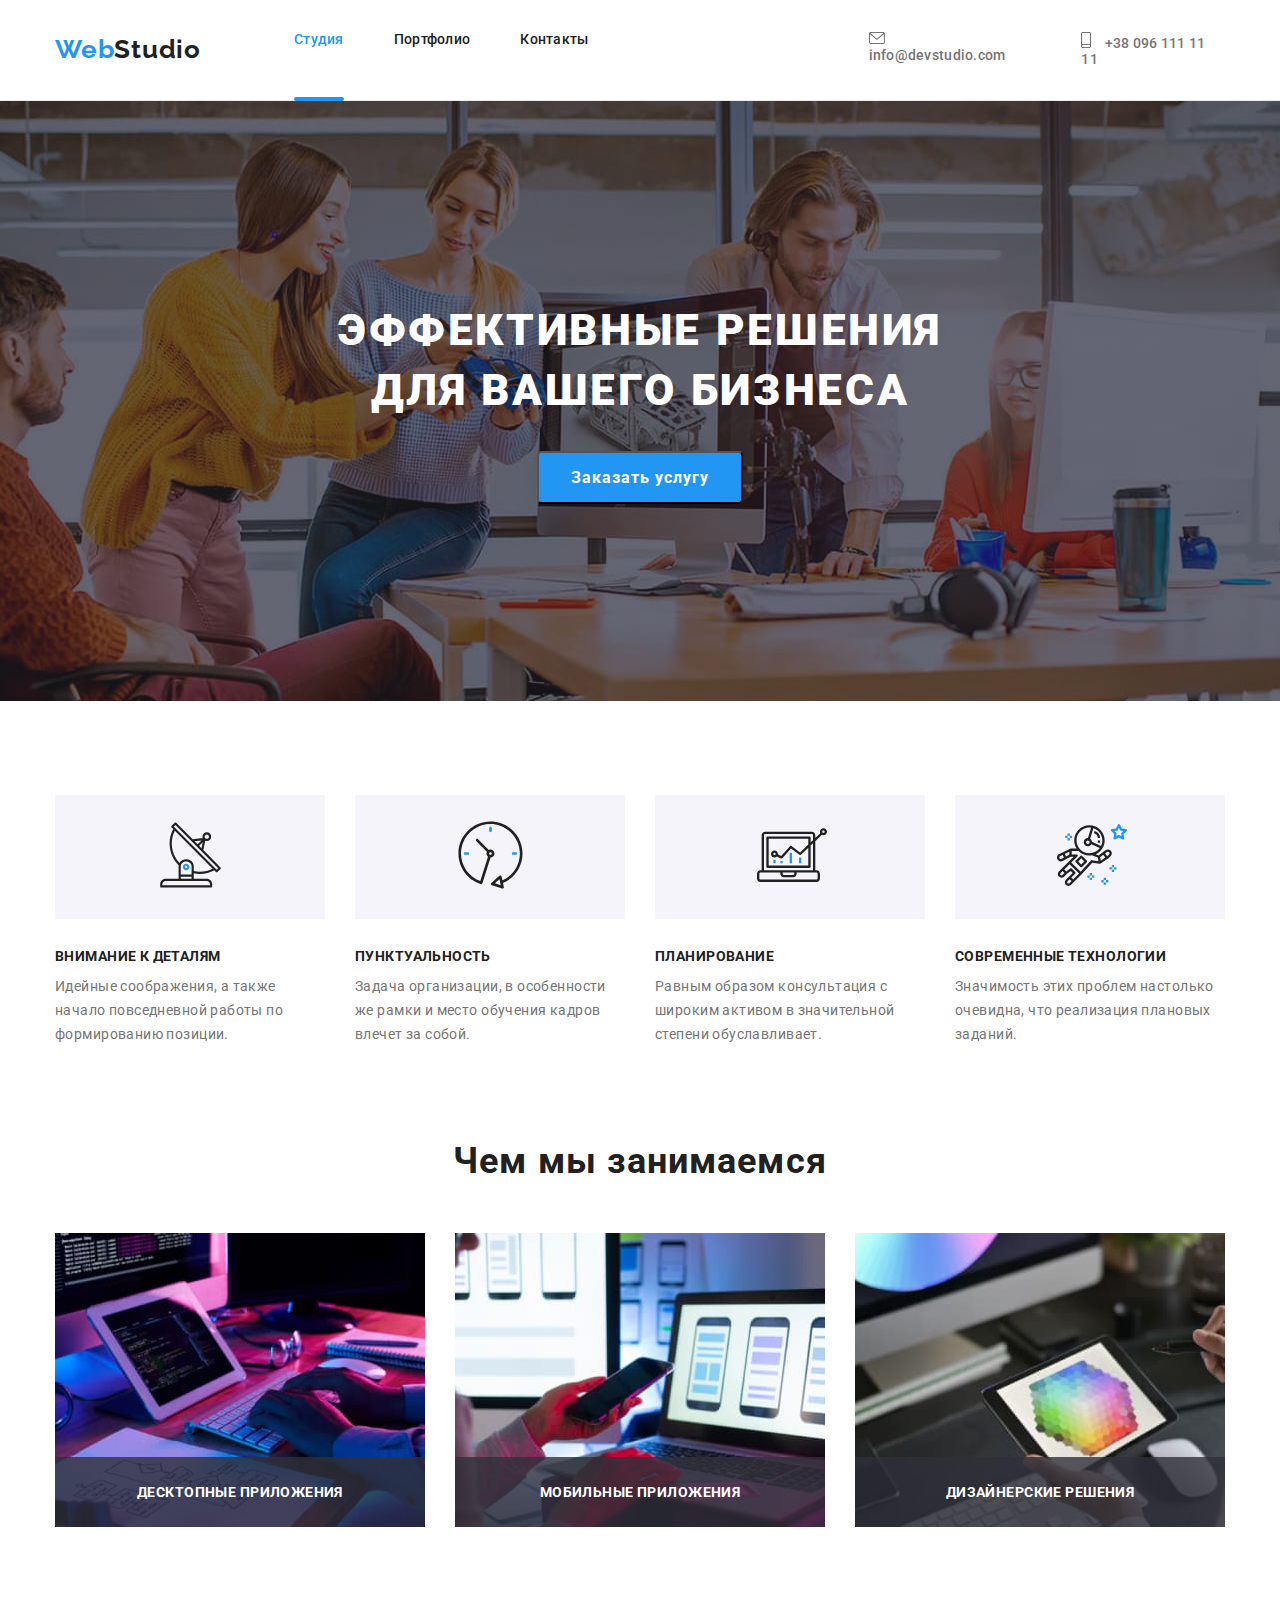
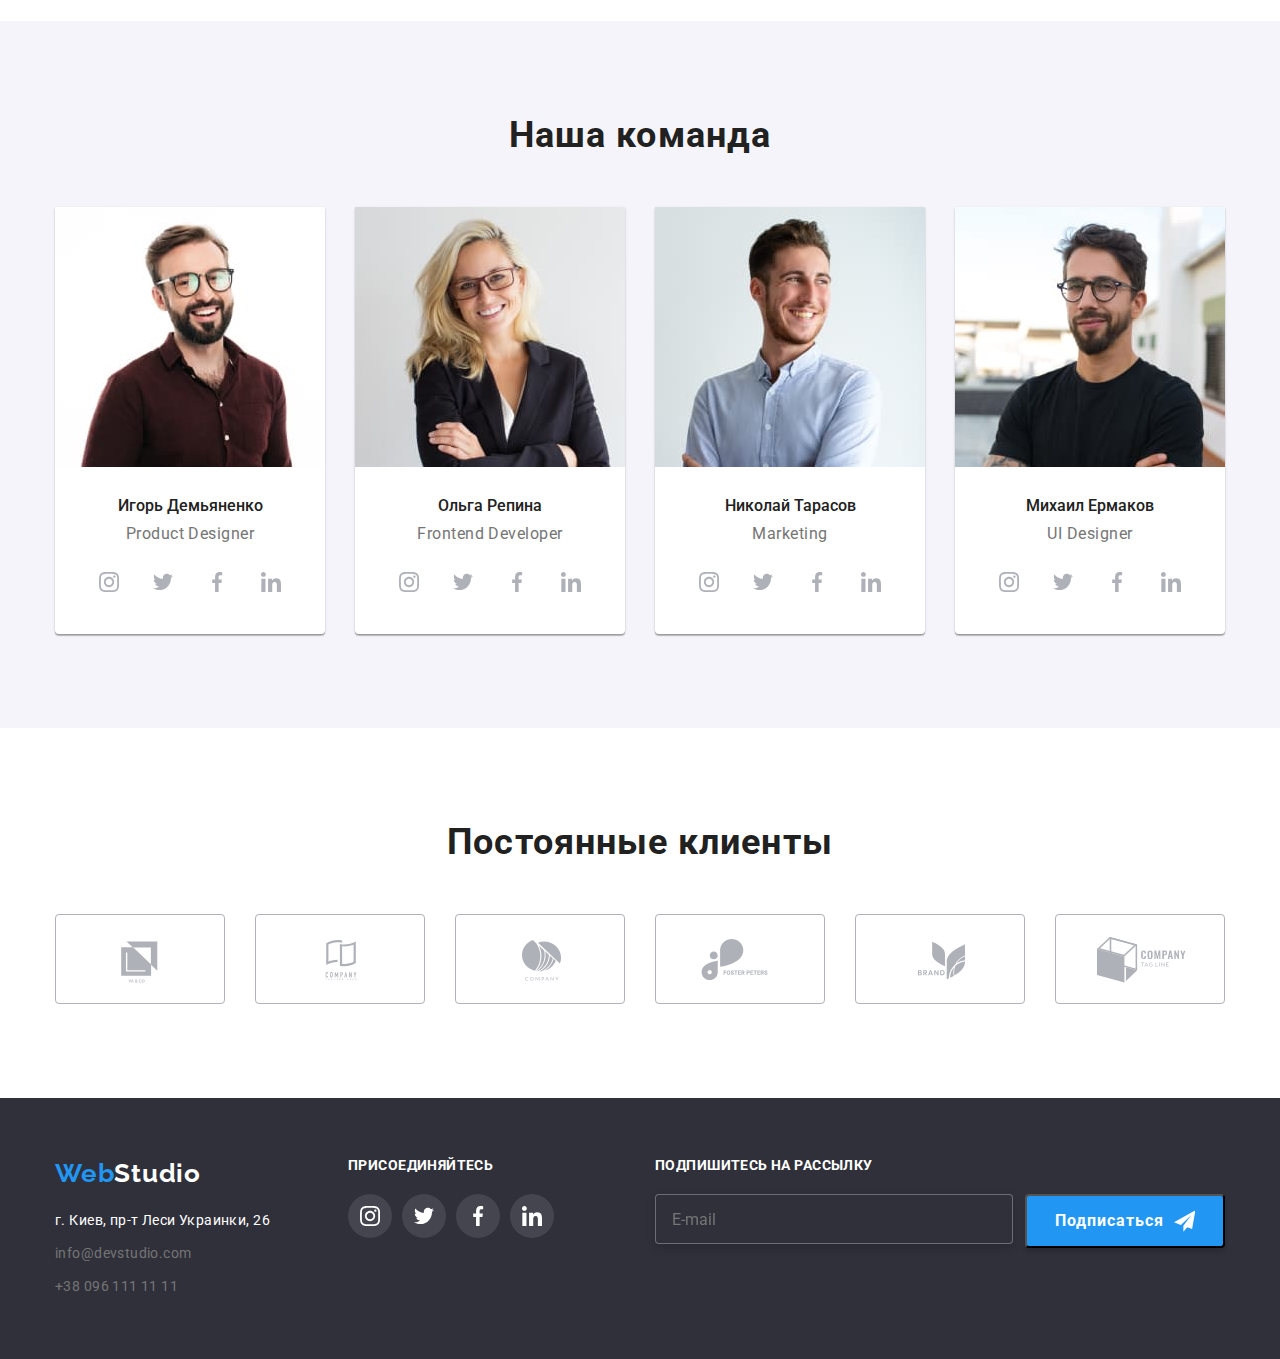
==== commit 0cfd4aec: "17" ====
--- a/index.html
+++ b/index.html
@@ -27,9 +27,9 @@
                         <li class="item"><a href="./portfolio.html" class="link">Портфолио</a></li>
                         <li class="item"><a href="" class="link">Контакты</a></li>
                     </ul>
-                    <ul class="adress-nav list">
-                        <li class="item"><a href="mailto:info@devstudio.com" class="link mail adress-nav-cont"><svg class="envelope" width="16px" height="12px"><use href="./images/sprite.svg#envelope"></use></svg>info@devstudio.com</a></li>
-                        <li class="item"><a href="tel:+380961111111" class="link phone adress-nav-cont"><svg class="phone" width="10px" height="16px"><use href="./images/sprite.svg#phone"></use></svg> +38 096 111 11 11</a></li>
+                    <ul class="address-nav list">
+                        <li class="item"><a href="mailto:info@devstudio.com" class="link mail address-nav-cont"><svg class="envelope" width="16px" height="12px"><use href="./images/sprite.svg#envelope"></use></svg>info@devstudio.com</a></li>
+                        <li class="item"><a href="tel:+380961111111" class="link phone address-nav-cont"><svg class="iphone" width="10px" height="16px"><use href="./images/sprite.svg#iphone"></use></svg> +38 096 111 11 11</a></li>
                     </ul>
                     <ul class="social-nav list">
                         <li class="item"><a href="" class="link">Instagram</a></li>
@@ -211,9 +211,9 @@
     <footer class="footer">
         <div class="container">
             <div class="footer-join">
-                <div class="adress-footer-column">
+                <div class="address-footer-column">
                     <a href="./index.html" class="logo-black" > <span class="logo-bl">Web</span>Studio</a>
-                    <ul class="adress-nav-footer list">
+                    <ul class="address-nav-footer list">
                         <li><address class="footer-address">г. Киев, пр-т Леси Украинки, 26</address></li>
                         <li><a href="mailto:info@devstudio.com" class="link mailto-link">info@devstudio.com</a></li>
                         <li><a href="tel:+380961111111" class="link">+38 096 111 11 11</a></li>
--- a/css/main.min.css
+++ b/css/main.min.css
@@ -1,2 +1,2 @@
-/*! modern-normalize v1.0.0 | MIT License | https://github.com/sindresorhus/modern-normalize */*,*::before,*::after{-webkit-box-sizing:border-box;box-sizing:border-box}:root{-moz-tab-size:4;-o-tab-size:4;tab-size:4}html{line-height:1.15;-webkit-text-size-adjust:100%}body{margin:0}body{font-family:system-ui,-apple-system,"Segoe UI",Roboto,Helvetica,Arial,sans-serif,"Apple Color Emoji","Segoe UI Emoji"}hr{height:0;color:inherit}abbr[title]{-webkit-text-decoration:underline dotted;text-decoration:underline dotted}b,strong{font-weight:bolder}code,kbd,samp,pre{font-family:ui-monospace, SFMono-Regular, Consolas, 'Liberation Mono', Menlo, monospace;font-size:1em}small{font-size:80%}sub,sup{font-size:75%;line-height:0;position:relative;vertical-align:baseline}sub{bottom:-0.25em}sup{top:-0.5em}table{text-indent:0;border-color:inherit}button,input,optgroup,select,textarea{font-family:inherit;font-size:100%;line-height:1.15;margin:0}button,select{text-transform:none}button,[type='button'],[type='reset'],[type='submit']{-webkit-appearance:button}::-moz-focus-inner{border-style:none;padding:0}:-moz-focusring{outline:1px dotted ButtonText}:-moz-ui-invalid{box-shadow:none}legend{padding:0}progress{vertical-align:baseline}::-webkit-inner-spin-button,::-webkit-outer-spin-button{height:auto}[type='search']{-webkit-appearance:textfield;outline-offset:-2px}::-webkit-search-decoration{-webkit-appearance:none}::-webkit-file-upload-button{-webkit-appearance:button;font:inherit}summary{display:list-item}body.modal-open{overflow:hidden}.list{padding:0px;margin:0px;list-style:none}.visually-hidden{position:absolute;clip:rect(0 0 0 0);width:1px;height:1px;margin:-1px}.logo-bl{color:#2196F3}.container{margin-left:auto;margin-right:auto;width:480px}header>.container{display:-webkit-box;display:-ms-flexbox;display:flex;-webkit-box-align:center;-ms-flex-align:center;align-items:center}img{display:block;max-width:100%;height:auto}.section-title{color:#212121;font-weight:700;font-size:28px;line-height:1.17;letter-spacing:0.03em;text-align:center;margin-top:0px;margin-bottom:50px}header{border-bottom:1px solid #ECECEC}body{background-color:#fff;color:#757575;font-family:Roboto,sans-serif;font-weight:400}.page-header .container{position:relative}.page-header .nav{display:-webkit-box;display:-ms-flexbox;display:flex;-webkit-box-align:start;-ms-flex-align:start;align-items:flex-start;-webkit-box-pack:justify;-ms-flex-pack:justify;justify-content:space-between;min-height:80px;width:100%}.logo-white{color:#212121;font-family:Raleway,sans-serif;font-size:24px;font-weight:700;line-height:1.16;letter-spacing:0.03em;text-decoration:none;margin:16px 15px}.nav .menu-button{position:absolute;margin:10px 15px;border:none;background-color:transparent;width:40px;height:40px;right:0;top:0;z-index:3;-webkit-transition:fill 250ms cubic-bezier(0.4, 0, 0.2, 1);transition:fill 250ms cubic-bezier(0.4, 0, 0.2, 1)}.nav .menu-button:hover,.nav .menu-button:focus svg{fill:#2196F3}.nav .menu-button:hover{color:#2196F3}.menu-button .icon-cross{display:none}.menu-button.is-open .icon-cross{display:block}.menu-button.is-open .icon-menu{display:none}.menu-container{display:none;position:absolute;top:0;left:0;padding:48px 40px;width:480px;background:#fff;-webkit-box-shadow:0px 4px 8px rgba(0,0,0,0.04),0px 2px 4px rgba(0,0,0,0.08),0px 1px 3px rgba(0,0,0,0.16);box-shadow:0px 4px 8px rgba(0,0,0,0.04),0px 2px 4px rgba(0,0,0,0.08),0px 1px 3px rgba(0,0,0,0.16);z-index:2}.menu-container.is-open{display:block}.site-nav .item{position:relative}.site-nav .item:not(:last-child){margin-bottom:32px}.site-nav .link{display:block;color:#212121;font-weight:500;font-size:40px;line-height:1.175;letter-spacing:0.02em;text-decoration:none;-webkit-transition:color 250ms cubic-bezier(0.4, 0, 0.2, 1);transition:color 250ms cubic-bezier(0.4, 0, 0.2, 1)}.site-nav .link:hover,.site-nav .link:focus{color:#2196F3;text-decoration:none}.site-nav .link.current{color:#2196F3}.adress-nav{display:-webkit-box;display:-ms-flexbox;display:flex;-webkit-box-orient:vertical;-webkit-box-direction:reverse;-ms-flex-direction:column-reverse;flex-direction:column-reverse}.adress-nav .link{display:block;color:#757575;font-weight:500;font-size:14px;line-height:1.14;letter-spacing:0.02em;text-decoration:none;-webkit-transition:color 250ms cubic-bezier(0.4, 0, 0.2, 1);transition:color 250ms cubic-bezier(0.4, 0, 0.2, 1)}.adress-nav .link:hover,.adress-nav .link:focus{color:#2196F3}.adress-nav-cont{display:-webkit-box;display:-ms-flexbox;display:flex;-webkit-box-align:center;-ms-flex-align:center;align-items:center}.envelope{display:none;margin-right:10px;fill:currentColor;-webkit-transition:color 250ms cubic-bezier(0.4, 0, 0.2, 1);transition:color 250ms cubic-bezier(0.4, 0, 0.2, 1)}.phone{display:none;margin-right:10px;fill:currentColor;-webkit-transition:color 250ms cubic-bezier(0.4, 0, 0.2, 1);transition:color 250ms cubic-bezier(0.4, 0, 0.2, 1)}.item .mail{font-size:24px;line-height:1.16;letter-spacing:0.02em;margin-top:32px;margin-bottom:64px}.item .phone{font-size:34px;color:#2196F3;line-height:1.176;letter-spacing:0.02em;margin-top:305px}.social-nav{display:-webkit-box;display:-ms-flexbox;display:flex;-webkit-box-pack:justify;-ms-flex-pack:justify;justify-content:space-between;-webkit-box-align:center;-ms-flex-align:center;align-items:center;margin-right:83px}.social-nav .item{position:relative}.social-nav .item:not(:first-child)::after{position:absolute;bottom:45%;right:94%;content:"";width:22px;border:1px solid rgba(33,33,33,0.2);-webkit-transform:rotate(90deg);transform:rotate(90deg)}.social-nav .link{height:22px;color:#2196F3;font-weight:500;font-size:18px;line-height:1.2;letter-spacing:0.02em;text-decoration:none}.hero{background-color:#C4C4C4;text-align:center;padding-top:118px;padding-bottom:118px;width:480px;height:400px;margin-left:auto;margin-right:auto;background-image:-webkit-gradient(linear, left top, right top, from(rgba(47,48,58,0.4)), to(rgba(47,48,58,0.4))),url("../images/hero/mobile-hero.jpg");background-image:linear-gradient(to right, rgba(47,48,58,0.4), rgba(47,48,58,0.4)),url("../images/hero/mobile-hero.jpg");background-repeat:no-repeat;background-position:center;background-size:480px 400px}.hero .hero-title{color:#fff;font-weight:900;font-size:26px;line-height:1.61;letter-spacing:0.06em;text-align:center;text-transform:uppercase;margin-left:auto;margin-right:auto;margin-top:0px;margin-bottom:30px;width:360px}.hero .hero-button{background-color:#2196F3;color:#fff;font-weight:700;font-size:16px;line-height:1.87;letter-spacing:0.06em;border-radius:4px;padding:10px 32px;min-width:200px;cursor:pointer}@media screen and (min-device-pixel-ratio: 2), screen and (-webkit-min-device-pixel-ratio: 2), screen and (min-resolution: 192dpi), screen and (min-resolution: 2dppx){.hero{background-image:-webkit-gradient(linear, left top, right top, from(rgba(47,48,58,0.4)), to(rgba(47,48,58,0.4))),url("../images/hero/mobile-hero@2x.jpg");background-image:linear-gradient(to right, rgba(47,48,58,0.4), rgba(47,48,58,0.4)),url("../images/hero/mobile-hero@2x.jpg")}}.section-features{background-color:#fff;padding-top:60px;padding-bottom:60px}.section-features .features-title-name{color:#212121;font-weight:400;font-size:14px;line-height:1.71;letter-spacing:0.03em;text-transform:uppercase;margin-top:0px;margin-bottom:10px}.section-features .features-name{text-align:left;font-size:14px;line-height:1.71;letter-spacing:0.03em;margin-top:0px;margin-bottom:0px}.section-features-container{padding-left:15px;padding-right:15px}.section-features-container .item{width:100%;text-align:center}.section-features-container .item:not(:last-child){margin-right:30px;margin-bottom:30px}.bg{padding:25px 102px;background-color:#F5F4FA;margin-bottom:30px}.antenna{width:65px;height:70px;fill:currentColor}.clock{width:67px;height:70px;fill:currentColor}.diagram{width:70px;height:70px;fill:currentColor}.astronaut{width:70px;height:70px;fill:currentColor}.section-service{display:none;background-color:#fff;padding-top:0px;padding-bottom:94px}.section-service-container{display:-webkit-box;display:-ms-flexbox;display:flex;-ms-flex-wrap:wrap;flex-wrap:wrap}.section-service-container .item{width:370px;position:relative}.section-service-container .item:not(:last-child){margin-right:30px}.item>.label{position:absolute;bottom:0;margin:0;width:370px;height:70px;padding-top:27px;padding-bottom:27px;font-weight:700;font-size:14px;line-height:1,14;text-align:center;letter-spacing:0.03em;text-transform:uppercase;color:#fff;background:rgba(47,48,58,0.8)}.section-workers{background-color:#F5F4FA;padding-top:60px;padding-bottom:60px}.section-workers .workers-title-name{color:#212121;font-weight:500;font-size:16px;line-height:1.18;margin-top:30px;margin-bottom:10px;text-align:center}.section-workers p{font-size:16px;line-height:1.18;letter-spacing:0.03em;margin-top:0px;margin-bottom:16px;text-align:center}.section-workers-container{padding-left:15px;padding-right:15px}.section-workers-container .item:not(:last-child){margin-bottom:30px}.workers-title-item{background-color:#fff;-webkit-box-shadow:0px 1px 3px rgba(0,0,0,0.12),0px 1px 1px rgba(0,0,0,0.14),0px 2px 1px rgba(0,0,0,0.2);box-shadow:0px 1px 3px rgba(0,0,0,0.12),0px 1px 1px rgba(0,0,0,0.14),0px 2px 1px rgba(0,0,0,0.2);border-radius:0px 0px 4px 4px;padding-bottom:24px}.social-link{display:-webkit-box;display:-ms-flexbox;display:flex;-ms-flex-wrap:wrap;flex-wrap:wrap;margin-top:16px;margin-left:122px;margin-right:122px;-webkit-box-pack:justify;-ms-flex-pack:justify;justify-content:space-between;list-style:none}.link-social{color:#AFB1B8;background-color:#fff;padding:12px;width:44px;height:44px;border:none;display:block;border-radius:50%;-webkit-transition:color 250ms cubic-bezier(0.4, 0, 0.2, 1),background-color 250ms cubic-bezier(0.4, 0, 0.2, 1);transition:color 250ms cubic-bezier(0.4, 0, 0.2, 1),background-color 250ms cubic-bezier(0.4, 0, 0.2, 1)}.link-social:hover,.link-social:focus{background-color:#2196F3;color:#fff}.icon-social{fill:currentColor}.section-regular-clients{background-color:#fff;padding-top:60px;padding-bottom:45px}.section-regular-clients .container .section-title{margin-bottom:15px}.clients-link-container{display:-webkit-box;display:-ms-flexbox;display:flex;-ms-flex-wrap:wrap;flex-wrap:wrap;-webkit-box-pack:justify;-ms-flex-pack:justify;justify-content:space-between}.clients-link-container .item{margin:15px}.clients-link-container .item:not(:last-child){margin-right:15px;margin-left:15px}.link-clients{color:#AFB1B8;text-align:center;width:210px;height:90px;border:1px solid #AFB1B8;-webkit-box-sizing:border-box;box-sizing:border-box;display:block;border-radius:4px;-webkit-transition:color 250ms cubic-bezier(0.4, 0, 0.2, 1),border 250ms cubic-bezier(0.4, 0, 0.2, 1);transition:color 250ms cubic-bezier(0.4, 0, 0.2, 1),border 250ms cubic-bezier(0.4, 0, 0.2, 1)}.link-clients:hover,.link-clients:focus{color:#2196F3;border:1px solid #2196F3;-webkit-box-sizing:border-box;box-sizing:border-box;border-radius:4px}.icon-clients{fill:currentColor}.comp1{padding:24px 63px 21px 63px}.comp2{padding:19px 65px}.comp3{padding:24px 64px 23px 65px}.comp4{padding:24px 45px}.comp5{padding:22px 55px 21px 56px}.comp6{padding:22px 40px 22px 41px}.logo-black{display:block;color:#fff;font-family:Raleway,sans-serif;font-size:24px;font-weight:700;line-height:1.16;letter-spacing:0.03em;margin-bottom:20px;text-decoration:none}.footer{background-color:#2F303A;padding-top:60px;padding-bottom:60px}.adress-footer-column{text-align:center}.footer-address{color:#fff;font-style:inherit;font-weight:400;font-size:14px;line-height:1.71;letter-spacing:.03em;margin-bottom:8px}.adress-nav-footer .link{color:#757575;font-weight:400;font-size:14px;line-height:1.71;letter-spacing:.03em;text-decoration:none;-webkit-transition:color 250ms cubic-bezier(0.4, 0, 0.2, 1);transition:color 250ms cubic-bezier(0.4, 0, 0.2, 1)}.adress-nav-footer .mailto-link{display:block;margin-bottom:8px}.link:hover,.link:focus{color:#2196F3}.social-footer-column{text-align:center}.footer-join p{font-family:Roboto,sans-serif;font-weight:700;font-size:14px;line-height:1.14;letter-spacing:0.03em;text-transform:uppercase;color:#fff;margin-top:60px;margin-bottom:20px}.social-link-footer{display:-webkit-box;display:-ms-flexbox;display:flex;-ms-flex-wrap:wrap;flex-wrap:wrap;list-style:none;flex-wrap:wrap;margin-left:137px;margin-right:137px;-webkit-box-pack:justify;-ms-flex-pack:justify;justify-content:space-between}.link-social-footer{color:#fff;padding:12px;width:44px;height:44px;border:none;display:block;border-radius:50%;background:rgba(255,255,255,0.1);-webkit-transition:background-color 250ms cubic-bezier(0.4, 0, 0.2, 1);transition:background-color 250ms cubic-bezier(0.4, 0, 0.2, 1)}.link-social-footer:hover,.link-social-footer:focus{background-color:#2196F3}.icon-social-footer{fill:currentColor}.email-footer-column{display:-webkit-box;display:-ms-flexbox;display:flex;-webkit-box-orient:vertical;-webkit-box-direction:normal;-ms-flex-direction:column;flex-direction:column;-webkit-box-pack:center;-ms-flex-pack:center;justify-content:center;text-align:center}.email-footer-label{display:block;font-family:Roboto,sans-serif;font-weight:700;font-size:14px;line-height:1.14;letter-spacing:0.03em;text-transform:uppercase;color:#fff;margin-top:60px;text-align:center}.email-footer-input{padding-left:16px;margin-top:20px;margin-bottom:20px;width:450px;height:50px;background:#2F303A;border:1px solid rgba(255,255,255,0.3);-webkit-box-sizing:border-box;box-sizing:border-box;-webkit-filter:drop-shadow(0px 4px 4px rgba(0,0,0,0.15));filter:drop-shadow(0px 4px 4px rgba(0,0,0,0.15));border-radius:4px;color:rgba(255,255,255,0.6)}.email-button-send{width:200px;padding:10px 28px;font-family:Roboto,sans-serif;font-weight:700;font-size:16px;line-height:1.87;display:-webkit-box;display:-ms-flexbox;display:flex;-webkit-box-align:center;-ms-flex-align:center;align-items:center;text-align:center;letter-spacing:0.06em;color:#fff;background:#2196F3;-webkit-box-shadow:0px 4px 4px rgba(0,0,0,0.15);box-shadow:0px 4px 4px rgba(0,0,0,0.15);border-radius:4px;display:-webkit-inline-box;display:-ms-inline-flexbox;display:inline-flex}.icon-send{margin-left:10px}.backdrop{position:fixed;top:0;left:0;padding:93px 15px;width:100%;height:100%;background:rgba(0,0,0,0.2);overflow-y:scroll;z-index:3}.backdrop.is-hidden{opacity:0;pointer-events:none}.modal{max-width:450px;max-height:609px;padding:40px;position:relative;background:#fff;-webkit-box-shadow:0px 1px 3px rgba(0,0,0,0.12),0px 1px 1px rgba(0,0,0,0.14),0px 2px 1px rgba(0,0,0,0.2);box-shadow:0px 1px 3px rgba(0,0,0,0.12),0px 1px 1px rgba(0,0,0,0.14),0px 2px 1px rgba(0,0,0,0.2);border-radius:4px}.button-close{position:absolute;right:9px;top:9px;width:30px;height:30px;background:#fff;border:1px solid rgba(0,0,0,0.1);-webkit-box-sizing:border-box;box-sizing:border-box;border-radius:50%;-webkit-transition:fill 250ms cubic-bezier(0.4, 0, 0.2, 1);transition:fill 250ms cubic-bezier(0.4, 0, 0.2, 1)}.button-close:hover,.button-close:focus{fill:#2196F3}.form{display:-webkit-box;display:-ms-flexbox;display:flex;-webkit-box-orient:vertical;-webkit-box-direction:normal;-ms-flex-direction:column;flex-direction:column}.form p{font-family:Roboto,sans-serif;font-weight:700;font-size:20px;line-height:1.5;text-align:center;letter-spacing:0.03em;color:#212121;margin:0px;margin-bottom:12px}.form button{width:200px;height:50px;margin:auto;background:#2196F3;-webkit-box-shadow:0px 4px 4px rgba(0,0,0,0.15);box-shadow:0px 4px 4px rgba(0,0,0,0.15);border-radius:4px;font-weight:700;font-size:16px;line-height:1.87;text-align:center;letter-spacing:0.06em;color:#fff}.form-field{position:relative;display:-webkit-box;display:-ms-flexbox;display:flex;-webkit-box-orient:vertical;-webkit-box-direction:normal;-ms-flex-direction:column;flex-direction:column;font-weight:400;font-size:12px;line-height:1.5;letter-spacing:0.01em;color:#757575}.form-field label{margin-bottom:4px}.form-field input{display:block;margin-bottom:10px;padding-left:45px;width:370px;height:40px;border:1px solid rgba(33,33,33,0.2);-webkit-box-sizing:border-box;box-sizing:border-box;border-radius:4px}.form-field:hover .icon,.form-field input:focus+.icon{fill:#2196F3}.form-field textarea{margin-bottom:20px;padding:12px 16px;width:370px;height:120px;border:1px solid rgba(33,33,33,0.2);-webkit-box-sizing:border-box;box-sizing:border-box;border-radius:4px;font-weight:400;font-size:14px;line-height:1.14;letter-spacing:0.01em;color:rgba(117,117,117,0.5)}.icon{position:absolute;display:inline-block;top:30px;left:15px;-webkit-transition:fill 250ms cubic-bezier(0.4, 0, 0.2, 1);transition:fill 250ms cubic-bezier(0.4, 0, 0.2, 1)}.checkbox-agreement{display:-webkit-box;display:-ms-flexbox;display:flex;-webkit-box-pack:center;-ms-flex-pack:center;justify-content:center;-webkit-box-align:center;-ms-flex-align:center;align-items:center;margin-bottom:30px;font-weight:400;font-size:12px;line-height:1.16;letter-spacing:0.03em;color:#757575}.checkbox-agreement .checkbox-label{display:-webkit-box;display:-ms-flexbox;display:flex;-webkit-box-align:center;-ms-flex-align:center;align-items:center}.checkbox-agreement .checkbox{position:absolute;width:1px;height:1px;margin:-1px;border:0;padding:0;clip:rect(0 0 0 0);overflow:hidden}.icon-checkbox{display:inline-block;width:16px;height:15px;border:2px solid black;border-radius:4px;margin-right:7px}.checkbox:checked+.icon-checkbox{border-color:#2196F3;background-color:#2196F3;background-image:url("../images/icon/icon check.svg");background-size:contain;background-origin:border-box}.logo-agreement{color:#2196F3;margin-left:5px}.section-portfolio{padding:60px 15px}.section-portfolio .portfolio-title{color:#212121;width:322px;font-weight:700;font-size:18px;line-height:2;letter-spacing:0.06em;margin:0px}.section-portfolio .portfolio-title-name{font-weight:400;font-size:16px;line-height:1.87;letter-spacing:0.03em;margin:0px;color:#757575}.section-portfolio-container{display:inline-block}.section-portfolio-item{width:450px;border:1px solid #eee;-webkit-box-sizing:border-box;box-sizing:border-box}.section-portfolio-item:not(:last-child){margin-bottom:30px}.section-portfolio-item .box{position:relative;overflow:hidden}.overlay{position:absolute;top:0;left:0;-webkit-transform:translateY(100%);transform:translateY(100%);width:100%;height:100%;background-color:rgba(33,150,243,0.9);padding:0px;margin:0px;-webkit-transition:-webkit-transform 250ms cubic-bezier(0.4, 0, 0.2, 1);transition:-webkit-transform 250ms cubic-bezier(0.4, 0, 0.2, 1);transition:transform 250ms cubic-bezier(0.4, 0, 0.2, 1);transition:transform 250ms cubic-bezier(0.4, 0, 0.2, 1), -webkit-transform 250ms cubic-bezier(0.4, 0, 0.2, 1)}.overlay p{min-width:370px;min-height:168px;color:#fff;font-size:18px;line-height:1.55;font-weight:400;letter-spacing:0.03em;padding:63px 24px;margin:0px;border:0px}.portfolio-link:hover .overlay,.portfolio-link:focus .overlay{position:absolute;top:0;left:0;-webkit-transform:translateY(0%);transform:translateY(0%);width:100%;height:100%;background-color:rgba(33,150,243,0.9);padding:0px;margin:0px;opacity:1}.title-title-name{padding:20px 24px}.portfolio-link{text-decoration:none;-webkit-transition:-webkit-box-shadow 250ms cubic-bezier(0.4, 0, 0.2, 1);transition:-webkit-box-shadow 250ms cubic-bezier(0.4, 0, 0.2, 1);transition:box-shadow 250ms cubic-bezier(0.4, 0, 0.2, 1);transition:box-shadow 250ms cubic-bezier(0.4, 0, 0.2, 1), -webkit-box-shadow 250ms cubic-bezier(0.4, 0, 0.2, 1)}.portfolio-link:hover,.portfolio-link:focus{display:block;-webkit-box-shadow:0px 1px 1px rgba(0,0,0,0.12),0px 4px 4px rgba(0,0,0,0.06),1px 4px 6px rgba(0,0,0,0.16);box-shadow:0px 1px 1px rgba(0,0,0,0.12),0px 4px 4px rgba(0,0,0,0.06),1px 4px 6px rgba(0,0,0,0.16)}.section-portfolio-button{display:-webkit-box;display:-ms-flexbox;display:flex;-ms-flex-wrap:wrap;flex-wrap:wrap;margin-bottom:50px;-webkit-box-pack:left;-ms-flex-pack:left;justify-content:left}.section-portfolio-button .item:nth-child(-n+3){margin-bottom:15px}.section-portfolio-button .item:not(:last-child){margin-right:8px}.filter-button{background-color:#F5F4FA;color:#212121;font-weight:500;font-size:16px;line-height:1.62;letter-spacing:0.03em;border-radius:4px;padding:6px 22px;min-width:200px;cursor:pointer;min-width:73px;border:0px;-webkit-transition:background-color 250ms cubic-bezier(0.4, 0, 0.2, 1),color 250ms cubic-bezier(0.4, 0, 0.2, 1),-webkit-box-shadow 250ms cubic-bezier(0.4, 0, 0.2, 1);transition:background-color 250ms cubic-bezier(0.4, 0, 0.2, 1),color 250ms cubic-bezier(0.4, 0, 0.2, 1),-webkit-box-shadow 250ms cubic-bezier(0.4, 0, 0.2, 1);transition:background-color 250ms cubic-bezier(0.4, 0, 0.2, 1),color 250ms cubic-bezier(0.4, 0, 0.2, 1),box-shadow 250ms cubic-bezier(0.4, 0, 0.2, 1);transition:background-color 250ms cubic-bezier(0.4, 0, 0.2, 1),color 250ms cubic-bezier(0.4, 0, 0.2, 1),box-shadow 250ms cubic-bezier(0.4, 0, 0.2, 1),-webkit-box-shadow 250ms cubic-bezier(0.4, 0, 0.2, 1)}.filter-button:hover,.filter-button:focus{background-color:#2196F3;color:#fff;-webkit-box-shadow:0px 3px 1px rgba(0,0,0,0.1),0px 1px 2px rgba(0,0,0,0.08),0px 2px 2px rgba(0,0,0,0.12);box-shadow:0px 3px 1px rgba(0,0,0,0.1),0px 1px 2px rgba(0,0,0,0.08),0px 2px 2px rgba(0,0,0,0.12)}
+/*! modern-normalize v1.0.0 | MIT License | https://github.com/sindresorhus/modern-normalize */*,*::before,*::after{-webkit-box-sizing:border-box;box-sizing:border-box}:root{-moz-tab-size:4;-o-tab-size:4;tab-size:4}html{line-height:1.15;-webkit-text-size-adjust:100%}body{margin:0}body{font-family:system-ui,-apple-system,"Segoe UI",Roboto,Helvetica,Arial,sans-serif,"Apple Color Emoji","Segoe UI Emoji"}hr{height:0;color:inherit}abbr[title]{-webkit-text-decoration:underline dotted;text-decoration:underline dotted}b,strong{font-weight:bolder}code,kbd,samp,pre{font-family:ui-monospace, SFMono-Regular, Consolas, 'Liberation Mono', Menlo, monospace;font-size:1em}small{font-size:80%}sub,sup{font-size:75%;line-height:0;position:relative;vertical-align:baseline}sub{bottom:-0.25em}sup{top:-0.5em}table{text-indent:0;border-color:inherit}button,input,optgroup,select,textarea{font-family:inherit;font-size:100%;line-height:1.15;margin:0}button,select{text-transform:none}button,[type='button'],[type='reset'],[type='submit']{-webkit-appearance:button}::-moz-focus-inner{border-style:none;padding:0}:-moz-focusring{outline:1px dotted ButtonText}:-moz-ui-invalid{box-shadow:none}legend{padding:0}progress{vertical-align:baseline}::-webkit-inner-spin-button,::-webkit-outer-spin-button{height:auto}[type='search']{-webkit-appearance:textfield;outline-offset:-2px}::-webkit-search-decoration{-webkit-appearance:none}::-webkit-file-upload-button{-webkit-appearance:button;font:inherit}summary{display:list-item}body.modal-open{overflow:hidden}.list{padding:0px;margin:0px;list-style:none}.visually-hidden{position:absolute;clip:rect(0 0 0 0);width:1px;height:1px;margin:-1px}.logo-bl{color:#2196F3}.container{margin-left:auto;margin-right:auto;padding-left:15px;padding-right:15px}@media screen and (max-width: 767px){.container{width:480px}}@media screen and (min-width: 768px) and (max-width: 1199px){.container{width:768px}}@media screen and (min-width: 1200px){.container{width:1200px}}header>.container{display:-webkit-box;display:-ms-flexbox;display:flex;-webkit-box-align:center;-ms-flex-align:center;align-items:center}img{display:block;max-width:100%;height:auto}.section-title{color:#212121;font-weight:700;font-size:28px;line-height:1.17;letter-spacing:0.03em;text-align:center;margin-top:0px;margin-bottom:30px}@media screen and (min-width: 1200px){.section-title{margin-bottom:50px;font-size:36px;line-height:1.16}}header{border-bottom:1px solid #ECECEC}body{background-color:#fff;color:#757575;font-family:Roboto,sans-serif;font-weight:400}.logo-white{color:#212121;font-family:Raleway,sans-serif;font-size:24px;font-weight:700;line-height:1.16;letter-spacing:0.03em;text-decoration:none}@media screen and (max-width: 767px){.logo-white{margin-top:16px}.page-header .container{position:relative}.page-header .nav{display:-webkit-box;display:-ms-flexbox;display:flex;-webkit-box-align:start;-ms-flex-align:start;align-items:flex-start;-webkit-box-pack:justify;-ms-flex-pack:justify;justify-content:space-between;min-height:60px;width:100%}.nav .menu-button{position:absolute;margin:10px 15px;border:none;background-color:transparent;width:40px;height:40px;right:0;top:0;z-index:3;-webkit-transition:fill 250ms cubic-bezier(0.4, 0, 0.2, 1);transition:fill 250ms cubic-bezier(0.4, 0, 0.2, 1)}.nav .menu-button:hover,.nav .menu-button:focus svg{fill:#2196F3}.nav .menu-button:hover{color:#2196F3}.menu-button .icon-cross{display:none}.menu-button.is-open .icon-cross{display:block}.menu-button.is-open .icon-menu{display:none}.menu-container{display:none;position:absolute;top:0;left:0;padding:48px 40px;width:480px;background:#fff;-webkit-box-shadow:0px 4px 8px rgba(0,0,0,0.04),0px 2px 4px rgba(0,0,0,0.08),0px 1px 3px rgba(0,0,0,0.16);box-shadow:0px 4px 8px rgba(0,0,0,0.04),0px 2px 4px rgba(0,0,0,0.08),0px 1px 3px rgba(0,0,0,0.16);z-index:2}.menu-container.is-open{display:block}.site-nav .item{position:relative}.site-nav .item:not(:last-child){margin-bottom:32px}.site-nav .link{display:block;color:#212121;font-weight:500;font-size:40px;line-height:1.175;letter-spacing:0.02em;text-decoration:none;-webkit-transition:color 250ms cubic-bezier(0.4, 0, 0.2, 1);transition:color 250ms cubic-bezier(0.4, 0, 0.2, 1)}.site-nav .link:hover,.site-nav .link:focus{color:#2196F3;text-decoration:none}.site-nav .link.current{color:#2196F3}.address-nav{display:-webkit-box;display:-ms-flexbox;display:flex;-webkit-box-orient:vertical;-webkit-box-direction:reverse;-ms-flex-direction:column-reverse;flex-direction:column-reverse}.address-nav .link{display:block;color:#757575;font-weight:500;font-size:14px;line-height:1.14;letter-spacing:0.02em;text-decoration:none;-webkit-transition:color 250ms cubic-bezier(0.4, 0, 0.2, 1);transition:color 250ms cubic-bezier(0.4, 0, 0.2, 1)}.address-nav .link:hover,.address-nav .link:focus{color:#2196F3}.address-nav-cont{display:-webkit-box;display:-ms-flexbox;display:flex;-webkit-box-align:center;-ms-flex-align:center;align-items:center}.item .mail{font-size:24px;line-height:1.16;letter-spacing:0.02em;margin-top:32px;margin-bottom:64px}.item .phone{font-size:34px;color:#2196F3;line-height:1.176;letter-spacing:0.02em;margin-top:305px}.social-nav{display:-webkit-box;display:-ms-flexbox;display:flex;-webkit-box-pack:justify;-ms-flex-pack:justify;justify-content:space-between;-webkit-box-align:center;-ms-flex-align:center;align-items:center;margin-right:83px}.social-nav .item{position:relative}.social-nav .item:not(:first-child)::after{position:absolute;bottom:45%;right:94%;content:"";width:22px;border:1px solid rgba(33,33,33,0.2);-webkit-transform:rotate(90deg);transform:rotate(90deg)}.social-nav .link{height:22px;color:#2196F3;font-weight:500;font-size:18px;line-height:1.2;letter-spacing:0.02em;text-decoration:none}.envelope{display:none}.iphone{display:none}}@media screen and (min-width: 1200px){.nav{display:-webkit-box;display:-ms-flexbox;display:flex;-webkit-box-align:center;-ms-flex-align:center;align-items:center}.nav .menu-button{display:none}.social-nav{display:none}.logo-white{font-size:26px;font-weight:700;line-height:1.19}.menu-container{display:-webkit-box;display:-ms-flexbox;display:flex}.site-nav{display:-webkit-box;display:-ms-flexbox;display:flex;margin-left:93px;margin-right:280px}.site-nav .item{position:relative}.site-nav .item:not(:last-child){margin-right:50px}.site-nav .link{display:block;padding-top:32px;padding-bottom:32px;color:#212121;font-weight:500;font-size:14px;line-height:1.14;letter-spacing:0.02em;text-decoration:none;-webkit-transition:color 250ms cubic-bezier(0.4, 0, 0.2, 1);transition:color 250ms cubic-bezier(0.4, 0, 0.2, 1)}.site-nav .link:hover,.site-nav .link:focus{color:#2196F3;text-decoration:none}.site-nav .link.current{color:#2196F3}.site-nav .link.current::after{position:absolute;bottom:-1px;border-radius:2px;content:"";display:block;width:100%;height:4px;background-color:#2196F3}.address-nav{display:-webkit-box;display:-ms-flexbox;display:flex;margin-left:auto}.address-nav .item:not(:last-child){margin-right:50px}.address-nav .link{display:block;padding-top:32px;padding-bottom:32px;color:#757575;font-weight:500;font-size:14px;line-height:1.14;letter-spacing:0.02em;text-decoration:none;-webkit-transition:color 250ms cubic-bezier(0.4, 0, 0.2, 1);transition:color 250ms cubic-bezier(0.4, 0, 0.2, 1)}.address-nav .link:hover,.address-nav .link:focus{color:#2196F3}.address-nav-cont{display:-webkit-box;display:-ms-flexbox;display:flex;-webkit-box-align:center;-ms-flex-align:center;align-items:center}.envelope{margin-right:10px;fill:currentColor;-webkit-transition:color 250ms cubic-bezier(0.4, 0, 0.2, 1);transition:color 250ms cubic-bezier(0.4, 0, 0.2, 1)}.iphone{margin-right:10px;fill:currentColor;-webkit-transition:color 250ms cubic-bezier(0.4, 0, 0.2, 1);transition:color 250ms cubic-bezier(0.4, 0, 0.2, 1)}}.hero{background-color:#C4C4C4;text-align:center;margin-left:auto;margin-right:auto;background-repeat:no-repeat;background-position:center;padding-top:118px;padding-bottom:118px;height:400px;background-image:-webkit-gradient(linear, left top, right top, from(rgba(47,48,58,0.4)), to(rgba(47,48,58,0.4))),url("../images/hero/mobile-hero.jpg");background-image:linear-gradient(to right, rgba(47,48,58,0.4), rgba(47,48,58,0.4)),url("../images/hero/mobile-hero.jpg");background-size:480px 400px}.hero .hero-title{color:#fff;font-weight:900;font-size:26px;line-height:1.61;letter-spacing:0.06em;text-align:center;text-transform:uppercase;margin-left:auto;margin-right:auto;margin-top:0px;margin-bottom:30px;width:360px}.hero .hero-button{background-color:#2196F3;color:#fff;font-weight:700;font-size:16px;line-height:1.87;letter-spacing:0.06em;border-radius:4px;padding:10px 32px;min-width:200px;cursor:pointer}@media screen and (max-width: 767px) and (min-device-pixel-ratio: 2), screen and (max-width: 767px) and (-webkit-min-device-pixel-ratio: 2), screen and (max-width: 767px) and (min-resolution: 192dpi), screen and (max-width: 767px) and (min-resolution: 2dppx){.hero{background-image:-webkit-gradient(linear, left top, right top, from(rgba(47,48,58,0.4)), to(rgba(47,48,58,0.4))),url("../images/hero/mobile-hero@2x.jpg");background-image:linear-gradient(to right, rgba(47,48,58,0.4), rgba(47,48,58,0.4)),url("../images/hero/mobile-hero@2x.jpg")}}@media screen and (min-width: 0px) and (max-width: 767px){.hero{width:480px}}@media screen and (min-width: 768px) and (max-width: 1199px) and (min-device-pixel-ratio: 2), screen and (min-width: 768px) and (max-width: 1199px) and (-webkit-min-device-pixel-ratio: 2), screen and (min-width: 768px) and (max-width: 1199px) and (min-resolution: 192dpi), screen and (min-width: 768px) and (max-width: 1199px) and (min-resolution: 2dppx){.hero{background-image:-webkit-gradient(linear, left top, right top, from(rgba(47,48,58,0.4)), to(rgba(47,48,58,0.4))),url("../images/hero/tablet-hero@2x.jpg");background-image:linear-gradient(to right, rgba(47,48,58,0.4), rgba(47,48,58,0.4)),url("../images/hero/tablet-hero@2x.jpg")}}@media screen and (min-width: 768px) and (max-width: 1199px){.hero{padding-top:118px;padding-bottom:118px;width:768px;height:400px;background-image:-webkit-gradient(linear, left top, right top, from(rgba(47,48,58,0.4)), to(rgba(47,48,58,0.4))),url("../images/hero/tablet-hero.jpg");background-image:linear-gradient(to right, rgba(47,48,58,0.4), rgba(47,48,58,0.4)),url("../images/hero/tablet-hero.jpg");background-size:768px 400px}.hero .hero-title{font-weight:900;font-size:26px;line-height:1.61;width:360px}}@media screen and (min-width: 1200px) and (min-device-pixel-ratio: 2), screen and (min-width: 1200px) and (-webkit-min-device-pixel-ratio: 2), screen and (min-width: 1200px) and (min-resolution: 192dpi), screen and (min-width: 1200px) and (min-resolution: 2dppx){.hero{background-image:-webkit-gradient(linear, left top, right top, from(rgba(47,48,58,0.4)), to(rgba(47,48,58,0.4))),url("../images/hero/desktop-hero@2x.jpg");background-image:linear-gradient(to right, rgba(47,48,58,0.4), rgba(47,48,58,0.4)),url("../images/hero/desktop-hero@2x.jpg")}}@media screen and (min-width: 1200px){.hero{padding-top:200px;padding-bottom:200px;max-width:1600px;height:600px;background-image:-webkit-gradient(linear, left top, right top, from(rgba(47,48,58,0.4)), to(rgba(47,48,58,0.4))),url("../images/hero/desktop-hero.jpg");background-image:linear-gradient(to right, rgba(47,48,58,0.4), rgba(47,48,58,0.4)),url("../images/hero/desktop-hero.jpg");background-size:1600px 600px}.hero .hero-title{font-weight:900;font-size:44px;line-height:1.36;width:696px}}.section-features{background-color:#fff;padding-top:60px;padding-bottom:60px}.section-features .features-title-name{color:#212121;font-weight:700;font-size:14px;line-height:1.14;letter-spacing:0.03em;text-transform:uppercase;margin-top:0px;margin-bottom:10px}.section-features .features-name{text-align:left;font-size:14px;line-height:1.71;letter-spacing:0.03em;margin-top:0px;margin-bottom:0px}.section-features-container .item{width:100%;text-align:center}.bg{padding:25px 102px;background-color:#F5F4FA;margin-bottom:30px}.antenna{width:65px;height:70px;fill:currentColor}.clock{width:67px;height:70px;fill:currentColor}.diagram{width:70px;height:70px;fill:currentColor}.astronaut{width:70px;height:70px;fill:currentColor}@media screen and (max-width: 767px){.section-features-container .item:not(:last-child){margin-bottom:30px}}@media screen and (min-width: 768px) and (max-width: 1199px){.section-features{padding-top:60px;padding-bottom:60px}.section-features .features-title-name{text-align:left}.section-features-container{display:-webkit-box;display:-ms-flexbox;display:flex;-ms-flex-wrap:wrap;flex-wrap:wrap;margin:-15px}.section-features-container .item{width:calc((100% - 2 * 30px) / 2);margin:15px}}@media screen and (min-width: 1200px){.section-features{padding-top:94px;padding-bottom:94px}.section-features .features-title-name{text-align:left}.section-features-container{display:-webkit-box;display:-ms-flexbox;display:flex;-ms-flex-wrap:wrap;flex-wrap:wrap;margin:-15px}.section-features-container .item{width:calc((100% - 8 * 15px) / 4);margin:15px}}@media screen and (max-width: 1199px){.section-service{display:none}}.section-service{background-color:#fff;padding-top:0px;padding-bottom:94px}.section-service-container{display:-webkit-box;display:-ms-flexbox;display:flex;-ms-flex-wrap:wrap;flex-wrap:wrap}.section-service-container .item{width:370px;position:relative}.section-service-container .item:not(:last-child){margin-right:30px}.item>.label{position:absolute;bottom:0;margin:0;width:370px;height:70px;padding-top:27px;padding-bottom:27px;font-weight:700;font-size:14px;line-height:1,14;text-align:center;letter-spacing:0.03em;text-transform:uppercase;color:#fff;background:rgba(47,48,58,0.8)}.section-workers{background-color:#F5F4FA;padding-top:60px;padding-bottom:60px}.section-workers .workers-title-name{color:#212121;font-weight:500;font-size:16px;line-height:1.18;margin-top:30px;margin-bottom:10px;text-align:center}.section-workers p{font-size:16px;line-height:1.18;letter-spacing:0.03em;margin-top:0px;margin-bottom:16px;text-align:center}.workers-title-item{background-color:#fff;-webkit-box-shadow:0px 1px 3px rgba(0,0,0,0.12),0px 1px 1px rgba(0,0,0,0.14),0px 2px 1px rgba(0,0,0,0.2);box-shadow:0px 1px 3px rgba(0,0,0,0.12),0px 1px 1px rgba(0,0,0,0.14),0px 2px 1px rgba(0,0,0,0.2);border-radius:0px 0px 4px 4px}.social-link{display:-webkit-box;display:-ms-flexbox;display:flex;-ms-flex-wrap:wrap;flex-wrap:wrap;margin-left:122px;margin-right:122px;-webkit-box-pack:justify;-ms-flex-pack:justify;justify-content:space-between;list-style:none}.link-social{color:#AFB1B8;background-color:#fff;padding:12px;width:44px;height:44px;border:none;display:block;border-radius:50%;-webkit-transition:color 250ms cubic-bezier(0.4, 0, 0.2, 1),background-color 250ms cubic-bezier(0.4, 0, 0.2, 1);transition:color 250ms cubic-bezier(0.4, 0, 0.2, 1),background-color 250ms cubic-bezier(0.4, 0, 0.2, 1)}.link-social:hover,.link-social:focus{background-color:#2196F3;color:#fff}.icon-social{fill:currentColor}@media screen and (max-width: 767px){.workers-title-item{padding-bottom:24px}.section-workers-container .item:not(:last-child){margin-bottom:30px}}@media screen and (min-width: 768px) and (max-width: 1199px){.section-workers{padding-top:60px;padding-bottom:60px}.section-workers-container{display:-webkit-box;display:-ms-flexbox;display:flex;-ms-flex-wrap:wrap;flex-wrap:wrap;margin:-15px}.section-workers-container .item{width:calc((100% - 2 * 30px) / 2);margin:15px}.social-link{margin-left:74px;margin-right:74px;margin-bottom:24px}}@media screen and (min-width: 1200px){.section-workers{padding-top:94px;padding-bottom:94px}.section-workers-container{display:-webkit-box;display:-ms-flexbox;display:flex;-ms-flex-wrap:wrap;flex-wrap:wrap;margin:-15px}.section-workers-container .item{width:calc((100% - 8 * 15px) / 4);margin:15px}.social-link{margin-left:32px;margin-right:32px;margin-bottom:30px}}.section-regular-clients{background-color:#fff;padding-top:60px;padding-bottom:60px}.clients-link-container{display:-webkit-box;display:-ms-flexbox;display:flex;-ms-flex-wrap:wrap;flex-wrap:wrap;margin:-15px}.clients-link-container .item{width:calc((100% - 2 * 30px) / 2);margin:15px}.link-clients{color:#AFB1B8;text-align:center;height:90px;border:1px solid #AFB1B8;-webkit-box-sizing:border-box;box-sizing:border-box;display:block;border-radius:4px;-webkit-transition:color 250ms cubic-bezier(0.4, 0, 0.2, 1),border 250ms cubic-bezier(0.4, 0, 0.2, 1);transition:color 250ms cubic-bezier(0.4, 0, 0.2, 1),border 250ms cubic-bezier(0.4, 0, 0.2, 1);margin:0}.link-clients:hover,.link-clients:focus{color:#2196F3;border:1px solid #2196F3;-webkit-box-sizing:border-box;box-sizing:border-box;border-radius:4px}.icon-clients{fill:currentColor}.comp1{padding:24px 63px 21px 63px}.comp2{padding:19px 65px}.comp3{padding:24px 64px 23px 65px}.comp4{padding:24px 45px}.comp5{padding:22px 55px 21px 56px}.comp6{padding:22px 40px 22px 41px}@media screen and (min-width: 768px) and (max-width: 1199px){.clients-link-container .item{width:calc((100% - 6 * 15px) / 3);margin:15px}}@media screen and (min-width: 1200px){.section-regular-clients{padding-top:94px;padding-bottom:94px}.clients-link-container .item{width:calc((100% - 12 * 15px) / 6);margin:15px}}.logo-black{display:block;color:#fff;font-family:Raleway,sans-serif;font-size:24px;font-weight:700;line-height:1.16;letter-spacing:0.03em;margin-bottom:20px;text-decoration:none}.footer{background-color:#2F303A;padding-top:60px;padding-bottom:60px}.footer-address{color:#fff;font-style:inherit;font-weight:400;font-size:14px;line-height:1.71;letter-spacing:.03em}.address-nav-footer .link{color:#757575;font-weight:400;font-size:14px;line-height:1.71;letter-spacing:.03em;text-decoration:none;-webkit-transition:color 250ms cubic-bezier(0.4, 0, 0.2, 1);transition:color 250ms cubic-bezier(0.4, 0, 0.2, 1)}.address-nav-footer .mailto-link{display:block}.link:hover,.link:focus{color:#2196F3}.footer-join p{font-family:Roboto,sans-serif;font-weight:700;font-size:14px;line-height:1.14;letter-spacing:0.03em;text-transform:uppercase;color:#fff;margin-top:60px;margin-bottom:20px}.social-link-footer{display:-webkit-box;display:-ms-flexbox;display:flex;-ms-flex-wrap:wrap;flex-wrap:wrap;list-style:none;-webkit-box-pack:justify;-ms-flex-pack:justify;justify-content:space-between}.link-social-footer{color:#fff;padding:12px;width:44px;height:44px;border:none;display:block;border-radius:50%;background:rgba(255,255,255,0.1);-webkit-transition:background-color 250ms cubic-bezier(0.4, 0, 0.2, 1);transition:background-color 250ms cubic-bezier(0.4, 0, 0.2, 1)}.link-social-footer:hover,.link-social-footer:focus{background-color:#2196F3}.icon-social-footer{fill:currentColor}.email-footer-column{display:-webkit-box;display:-ms-flexbox;display:flex;-webkit-box-orient:vertical;-webkit-box-direction:normal;-ms-flex-direction:column;flex-direction:column}.email-footer-label{font-family:Roboto,sans-serif;font-weight:700;font-size:14px;line-height:1.14;letter-spacing:0.03em;text-transform:uppercase;color:#fff}.email-footer-input{padding-left:16px;width:450px;height:50px;background:#2F303A;border:1px solid rgba(255,255,255,0.3);-webkit-box-sizing:border-box;box-sizing:border-box;-webkit-filter:drop-shadow(0px 4px 4px rgba(0,0,0,0.15));filter:drop-shadow(0px 4px 4px rgba(0,0,0,0.15));border-radius:4px;color:rgba(255,255,255,0.6)}.email-button-send{width:200px;padding:10px 28px;font-family:Roboto,sans-serif;font-weight:700;font-size:16px;line-height:1.87;display:-webkit-box;display:-ms-flexbox;display:flex;-webkit-box-align:center;-ms-flex-align:center;align-items:center;text-align:center;letter-spacing:0.06em;color:#fff;background:#2196F3;-webkit-box-shadow:0px 4px 4px rgba(0,0,0,0.15);box-shadow:0px 4px 4px rgba(0,0,0,0.15);border-radius:4px}.icon-send{margin-left:10px}@media screen and (max-width: 767px){.address-footer-column{text-align:center}.footer-address{margin-bottom:8px}.address-nav-footer .mailto-link{margin-bottom:9px}.social-footer-column{text-align:center}.social-link-footer{margin-left:122px;margin-right:122px}.email-footer-column{-webkit-box-pack:center;-ms-flex-pack:center;justify-content:center;text-align:center}.email-footer-label{display:block;margin-top:60px;text-align:center}.email-footer-input{margin-top:20px;margin-bottom:20px}.email-button-send{display:-webkit-inline-box;display:-ms-inline-flexbox;display:inline-flex}}@media screen and (min-width: 768px) and (max-width: 1199px){.footer-join{display:-webkit-box;display:-ms-flexbox;display:flex;-ms-flex-wrap:wrap;flex-wrap:wrap;-ms-flex-pack:distribute;justify-content:space-around}.address-footer-column{text-align:center}.footer-address{margin-bottom:8px}.address-nav-footer .mailto-link{margin-bottom:9px}.social-footer-column{width:206px;text-align:right}.footer-join p{margin-top:0px;text-align:center}.email-footer-column{-webkit-box-pack:center;-ms-flex-pack:center;justify-content:center;text-align:center}.email-footer-label{display:block;margin-top:60px;text-align:center}.email-footer-input{margin-top:20px;margin-bottom:20px}.email-button-send{display:-webkit-inline-box;display:-ms-inline-flexbox;display:inline-flex}.email-footer-button{-webkit-box-orient:vertical;-webkit-box-direction:normal;-ms-flex-direction:column;flex-direction:column;display:-webkit-box;display:-ms-flexbox;display:flex;-webkit-box-align:center;-ms-flex-align:center;align-items:center}}@media screen and (min-width: 1200px){.logo-black{font-size:26px;font-weight:700;line-height:1.19}.footer-join{display:-webkit-box;display:-ms-flexbox;display:flex;-webkit-box-pack:justify;-ms-flex-pack:justify;justify-content:space-between}.address-footer-column{display:-webkit-box;display:-ms-flexbox;display:flex;-webkit-box-orient:vertical;-webkit-box-direction:normal;-ms-flex-direction:column;flex-direction:column;margin-right:70px}.footer-address{margin-bottom:9px}.address-nav-footer .mailto-link{margin-bottom:9px}.social-footer-column{display:-webkit-box;display:-ms-flexbox;display:flex;-webkit-box-orient:vertical;-webkit-box-direction:normal;-ms-flex-direction:column;flex-direction:column;margin-right:93px}.footer-join p{margin-top:0px}.social-link-footer{width:206px}.email-footer-button{display:-webkit-box;display:-ms-flexbox;display:flex;-webkit-box-orient:horizontal;-webkit-box-direction:normal;-ms-flex-direction:row;flex-direction:row}.email-footer-label{margin-bottom:20px}.email-footer-input{margin-right:12px;width:358px;height:50px}}.backdrop{position:fixed;top:0;left:0;padding:93px 15px;width:100%;height:100%;background:rgba(0,0,0,0.2);overflow-y:scroll;z-index:3}.backdrop.is-hidden{opacity:0;pointer-events:none}.modal{max-width:450px;max-height:609px;padding:40px;position:relative;background:#fff;-webkit-box-shadow:0px 1px 3px rgba(0,0,0,0.12),0px 1px 1px rgba(0,0,0,0.14),0px 2px 1px rgba(0,0,0,0.2);box-shadow:0px 1px 3px rgba(0,0,0,0.12),0px 1px 1px rgba(0,0,0,0.14),0px 2px 1px rgba(0,0,0,0.2);border-radius:4px}.button-close{position:absolute;right:9px;top:9px;width:30px;height:30px;background:#fff;border:1px solid rgba(0,0,0,0.1);-webkit-box-sizing:border-box;box-sizing:border-box;border-radius:50%;-webkit-transition:fill 250ms cubic-bezier(0.4, 0, 0.2, 1);transition:fill 250ms cubic-bezier(0.4, 0, 0.2, 1)}.button-close:hover,.button-close:focus{fill:#2196F3}.form{display:-webkit-box;display:-ms-flexbox;display:flex;-webkit-box-orient:vertical;-webkit-box-direction:normal;-ms-flex-direction:column;flex-direction:column}.form p{font-family:Roboto,sans-serif;font-weight:700;font-size:20px;line-height:1.5;text-align:center;letter-spacing:0.03em;color:#212121;margin:0px;margin-bottom:12px}.form button{width:200px;height:50px;margin:auto;background:#2196F3;-webkit-box-shadow:0px 4px 4px rgba(0,0,0,0.15);box-shadow:0px 4px 4px rgba(0,0,0,0.15);border-radius:4px;font-weight:700;font-size:16px;line-height:1.87;text-align:center;letter-spacing:0.06em;color:#fff}.form-field{position:relative;display:-webkit-box;display:-ms-flexbox;display:flex;-webkit-box-orient:vertical;-webkit-box-direction:normal;-ms-flex-direction:column;flex-direction:column;font-weight:400;font-size:12px;line-height:1.5;letter-spacing:0.01em;color:#757575}.form-field label{margin-bottom:4px}.form-field input{display:block;margin-bottom:10px;padding-left:45px;width:370px;height:40px;border:1px solid rgba(33,33,33,0.2);-webkit-box-sizing:border-box;box-sizing:border-box;border-radius:4px}.form-field:hover .icon,.form-field input:focus+.icon{fill:#2196F3}.form-field textarea{margin-bottom:20px;padding:12px 16px;width:370px;height:120px;border:1px solid rgba(33,33,33,0.2);-webkit-box-sizing:border-box;box-sizing:border-box;border-radius:4px;font-weight:400;font-size:14px;line-height:1.14;letter-spacing:0.01em;color:rgba(117,117,117,0.5)}.icon{position:absolute;display:inline-block;top:30px;left:15px;-webkit-transition:fill 250ms cubic-bezier(0.4, 0, 0.2, 1);transition:fill 250ms cubic-bezier(0.4, 0, 0.2, 1)}.checkbox-agreement{display:-webkit-box;display:-ms-flexbox;display:flex;-webkit-box-pack:center;-ms-flex-pack:center;justify-content:center;-webkit-box-align:center;-ms-flex-align:center;align-items:center;margin-bottom:30px;font-weight:400;font-size:12px;line-height:1.16;letter-spacing:0.03em;color:#757575}.checkbox-agreement .checkbox-label{display:-webkit-box;display:-ms-flexbox;display:flex;-webkit-box-align:center;-ms-flex-align:center;align-items:center}.checkbox-agreement .checkbox{position:absolute;width:1px;height:1px;margin:-1px;border:0;padding:0;clip:rect(0 0 0 0);overflow:hidden}.icon-checkbox{display:inline-block;width:16px;height:15px;border:2px solid black;border-radius:4px;margin-right:7px}.checkbox:checked+.icon-checkbox{border-color:#2196F3;background-color:#2196F3;background-image:url("../images/icon/icon check.svg");background-size:contain;background-origin:border-box}.logo-agreement{color:#2196F3;margin-left:5px}.section-portfolio{padding-top:60px;padding-bottom:60px}.section-portfolio .portfolio-title{color:#212121;font-weight:700;font-size:18px;line-height:2;letter-spacing:0.06em;margin:0px}.section-portfolio .portfolio-title-name{font-weight:400;font-size:16px;line-height:1.87;letter-spacing:0.03em;margin:0px;color:#757575}.section-portfolio-item{border:1px solid #eee;-webkit-box-sizing:border-box;box-sizing:border-box}.section-portfolio-item .box{position:relative;overflow:hidden}.overlay{position:absolute;top:0;left:0;-webkit-transform:translateY(100%);transform:translateY(100%);width:100%;height:100%;background-color:rgba(33,150,243,0.9);padding:0px;margin:0px;-webkit-transition:-webkit-transform 250ms cubic-bezier(0.4, 0, 0.2, 1);transition:-webkit-transform 250ms cubic-bezier(0.4, 0, 0.2, 1);transition:transform 250ms cubic-bezier(0.4, 0, 0.2, 1);transition:transform 250ms cubic-bezier(0.4, 0, 0.2, 1), -webkit-transform 250ms cubic-bezier(0.4, 0, 0.2, 1)}.overlay p{min-width:370px;min-height:168px;color:#fff;font-size:18px;line-height:1.55;font-weight:400;letter-spacing:0.03em;padding:63px 24px;margin:0px;border:0px}.portfolio-link:hover .overlay,.portfolio-link:focus .overlay{position:absolute;top:0;left:0;-webkit-transform:translateY(0%);transform:translateY(0%);width:100%;height:100%;background-color:rgba(33,150,243,0.9);padding:0px;margin:0px;opacity:1}.title-title-name{padding:20px 24px}.portfolio-link{text-decoration:none;-webkit-transition:-webkit-box-shadow 250ms cubic-bezier(0.4, 0, 0.2, 1);transition:-webkit-box-shadow 250ms cubic-bezier(0.4, 0, 0.2, 1);transition:box-shadow 250ms cubic-bezier(0.4, 0, 0.2, 1);transition:box-shadow 250ms cubic-bezier(0.4, 0, 0.2, 1), -webkit-box-shadow 250ms cubic-bezier(0.4, 0, 0.2, 1)}.portfolio-link:hover,.portfolio-link:focus{display:block;-webkit-box-shadow:0px 1px 1px rgba(0,0,0,0.12),0px 4px 4px rgba(0,0,0,0.06),1px 4px 6px rgba(0,0,0,0.16);box-shadow:0px 1px 1px rgba(0,0,0,0.12),0px 4px 4px rgba(0,0,0,0.06),1px 4px 6px rgba(0,0,0,0.16)}.section-portfolio-button{display:-webkit-box;display:-ms-flexbox;display:flex;margin-bottom:40px;-webkit-box-pack:left;-ms-flex-pack:left;justify-content:left}.section-portfolio-button .item:not(:last-child){margin-right:8px}.filter-button{background-color:#F5F4FA;color:#212121;font-weight:500;font-size:16px;line-height:1.62;letter-spacing:0.03em;border-radius:4px;padding:6px 22px;min-width:200px;cursor:pointer;min-width:73px;border:0px;-webkit-transition:background-color 250ms cubic-bezier(0.4, 0, 0.2, 1),color 250ms cubic-bezier(0.4, 0, 0.2, 1),-webkit-box-shadow 250ms cubic-bezier(0.4, 0, 0.2, 1);transition:background-color 250ms cubic-bezier(0.4, 0, 0.2, 1),color 250ms cubic-bezier(0.4, 0, 0.2, 1),-webkit-box-shadow 250ms cubic-bezier(0.4, 0, 0.2, 1);transition:background-color 250ms cubic-bezier(0.4, 0, 0.2, 1),color 250ms cubic-bezier(0.4, 0, 0.2, 1),box-shadow 250ms cubic-bezier(0.4, 0, 0.2, 1);transition:background-color 250ms cubic-bezier(0.4, 0, 0.2, 1),color 250ms cubic-bezier(0.4, 0, 0.2, 1),box-shadow 250ms cubic-bezier(0.4, 0, 0.2, 1),-webkit-box-shadow 250ms cubic-bezier(0.4, 0, 0.2, 1)}.filter-button:hover,.filter-button:focus{background-color:#2196F3;color:#fff;-webkit-box-shadow:0px 3px 1px rgba(0,0,0,0.1),0px 1px 2px rgba(0,0,0,0.08),0px 2px 2px rgba(0,0,0,0.12);box-shadow:0px 3px 1px rgba(0,0,0,0.1),0px 1px 2px rgba(0,0,0,0.08),0px 2px 2px rgba(0,0,0,0.12)}@media screen and (max-width: 767px){.section-portfolio-button{-ms-flex-wrap:wrap;flex-wrap:wrap;-webkit-box-pack:left;-ms-flex-pack:left;justify-content:left}.section-portfolio-button .item:nth-child(-n+3){margin-bottom:15px}.section-portfolio-container{display:inline-block}.section-portfolio-container .section-portfolio-item{width:100%}.section-portfolio-container .section-portfolio-item:not(:last-child){margin-bottom:30px}}@media screen and (min-width: 768px) and (max-width: 1199px){.section-portfolio-button{margin-bottom:30px;-webkit-box-pack:center;-ms-flex-pack:center;justify-content:center}.section-portfolio-container{display:-webkit-box;display:-ms-flexbox;display:flex;-ms-flex-wrap:wrap;flex-wrap:wrap;margin:-15px}.section-portfolio-container .section-portfolio-item{width:calc((100% - 4 * 15px) / 2);margin:15px}}@media screen and (min-width: 1200px){.section-portfolio{padding-top:94px;padding-bottom:94px}.section-portfolio-button{margin-bottom:50px;-webkit-box-pack:center;-ms-flex-pack:center;justify-content:center}.section-portfolio-container{display:-webkit-box;display:-ms-flexbox;display:flex;-ms-flex-wrap:wrap;flex-wrap:wrap;margin:-15px}.section-portfolio-container .section-portfolio-item{width:calc((100% - 6 * 15px) / 3);margin:15px}}
 /*# sourceMappingURL=main.min.css.map */